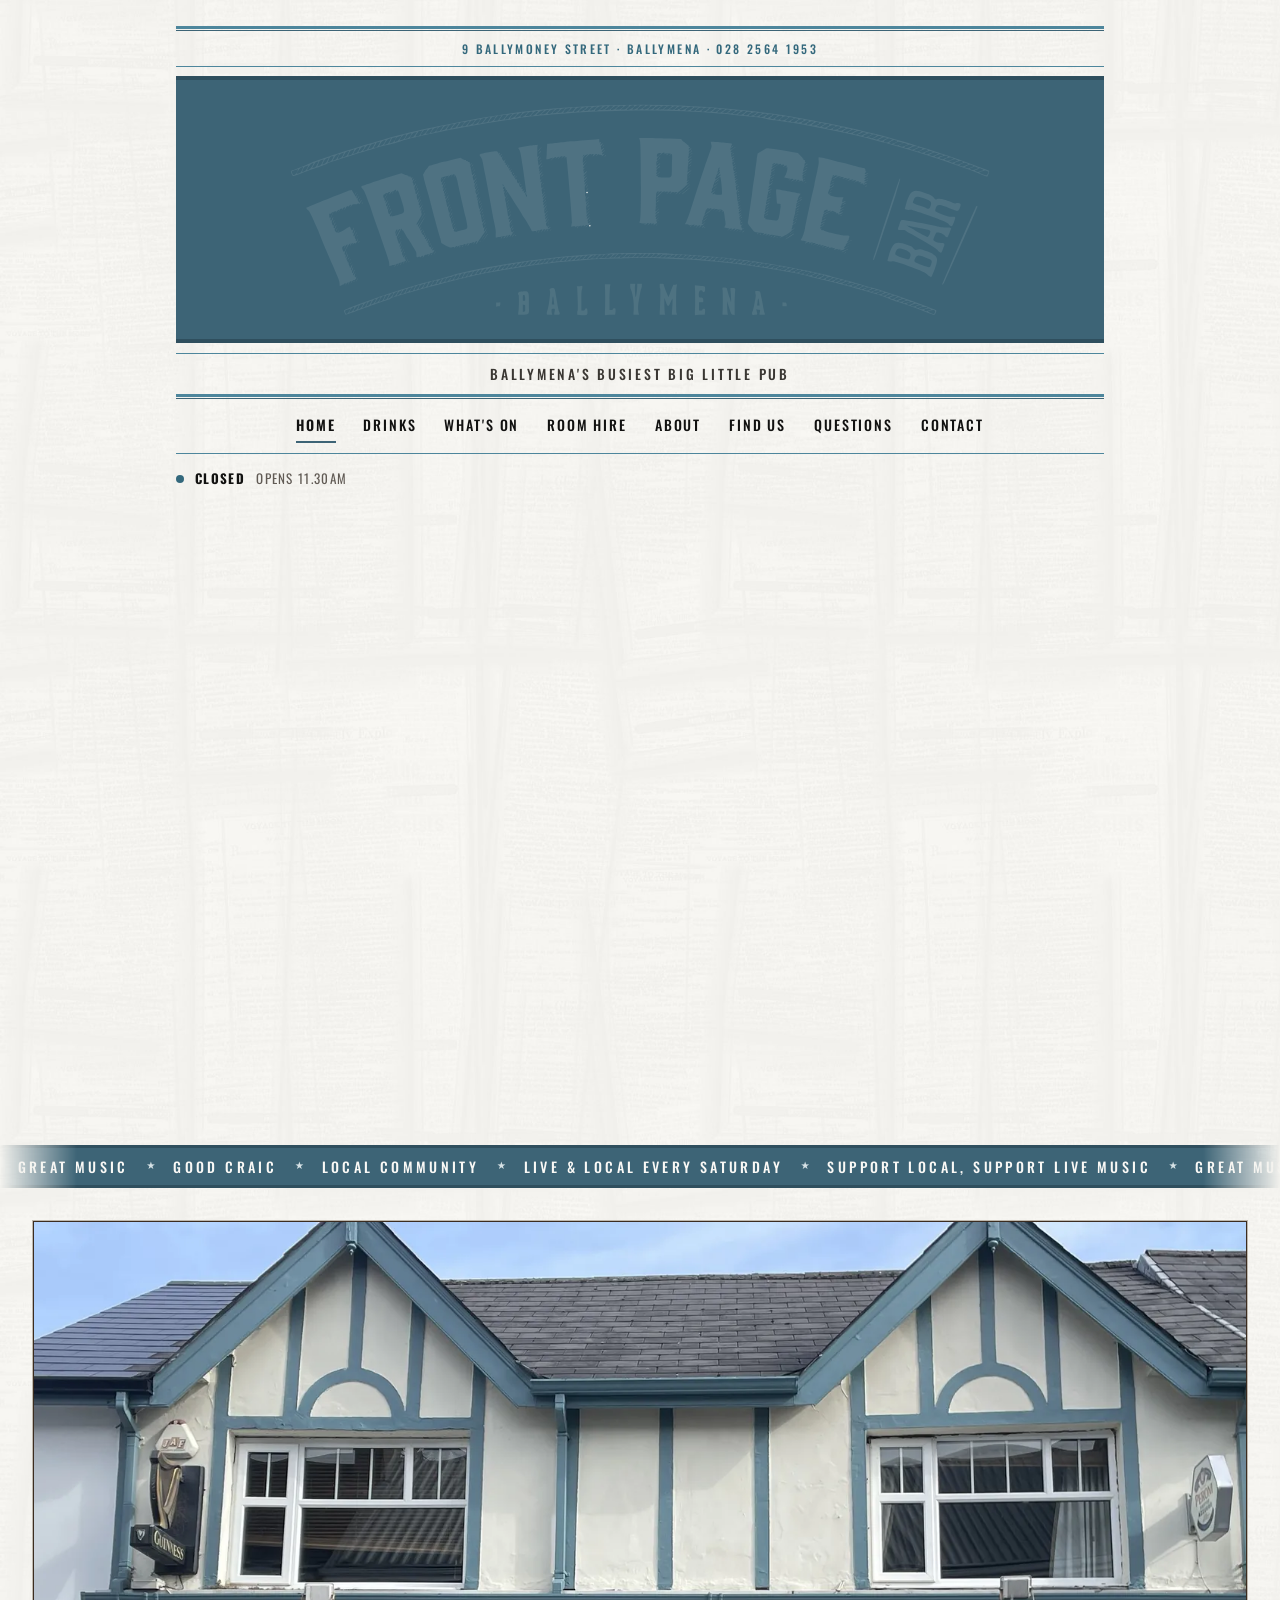
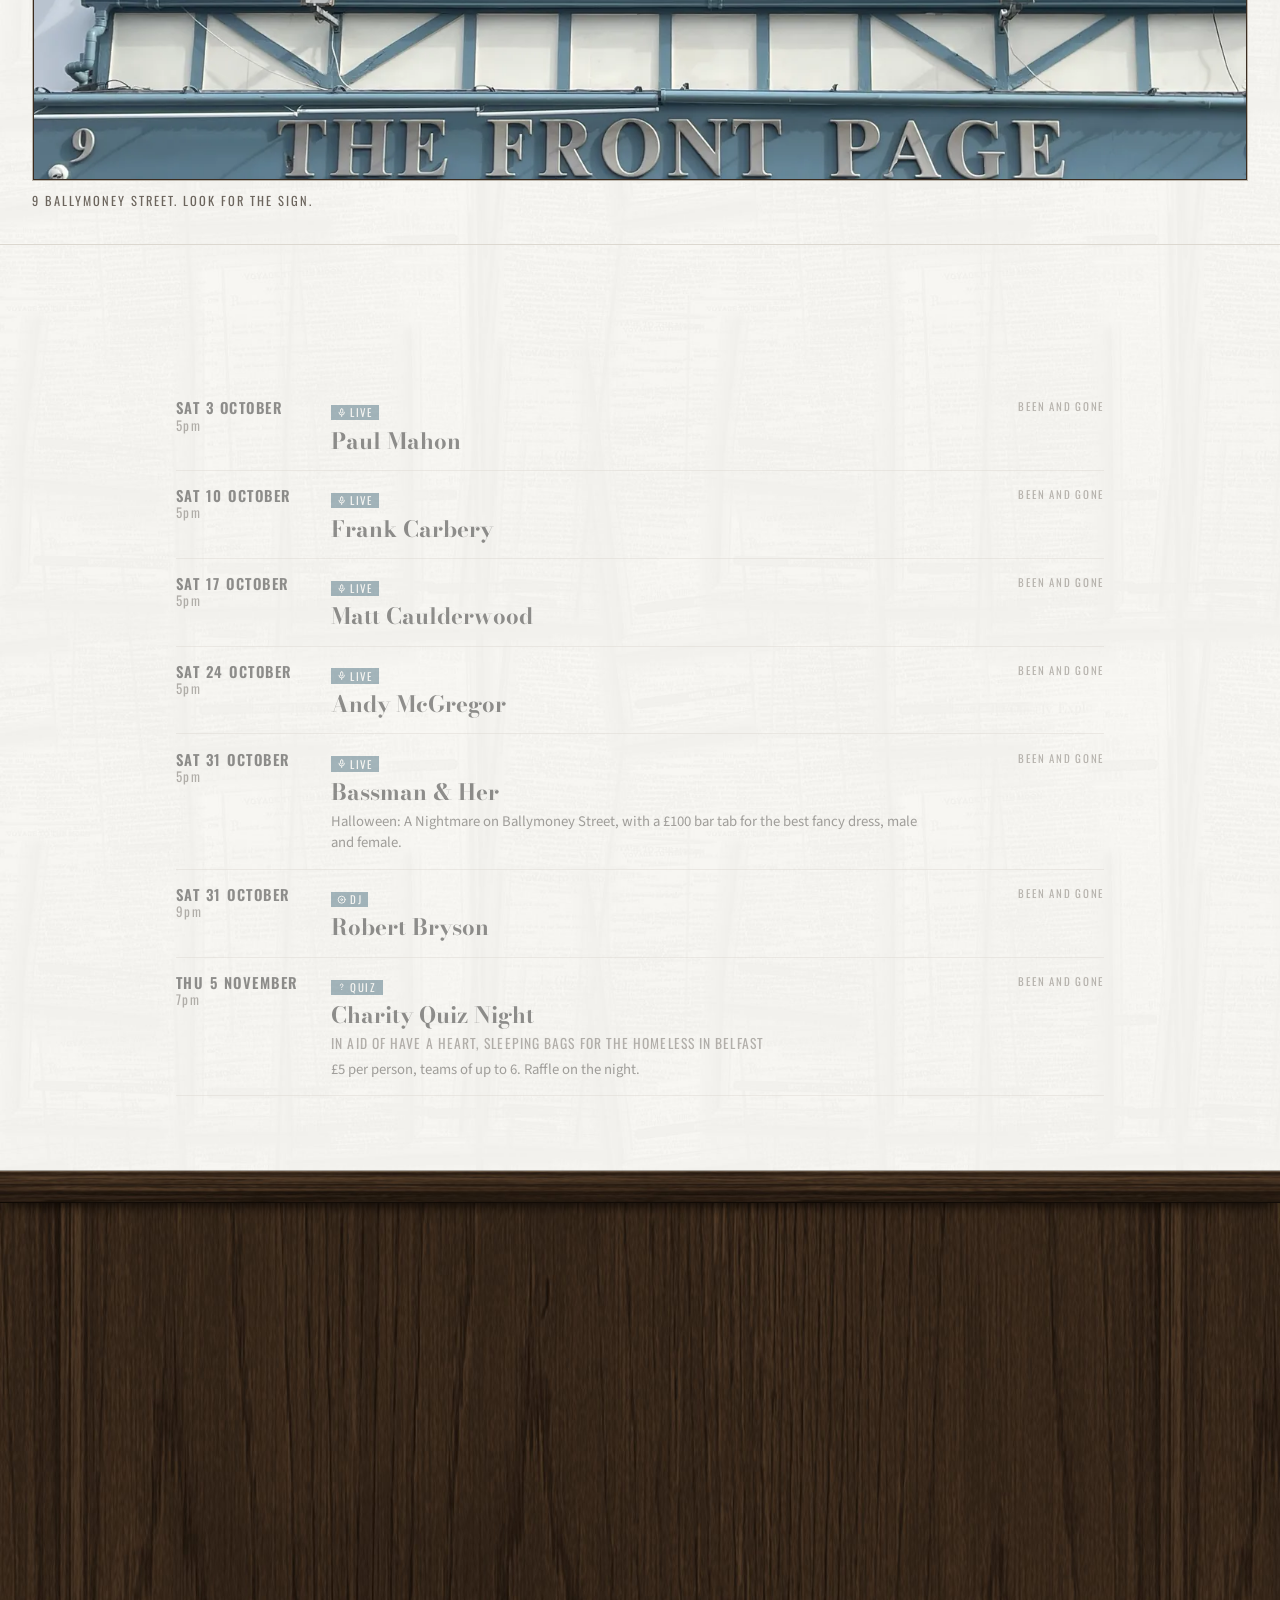
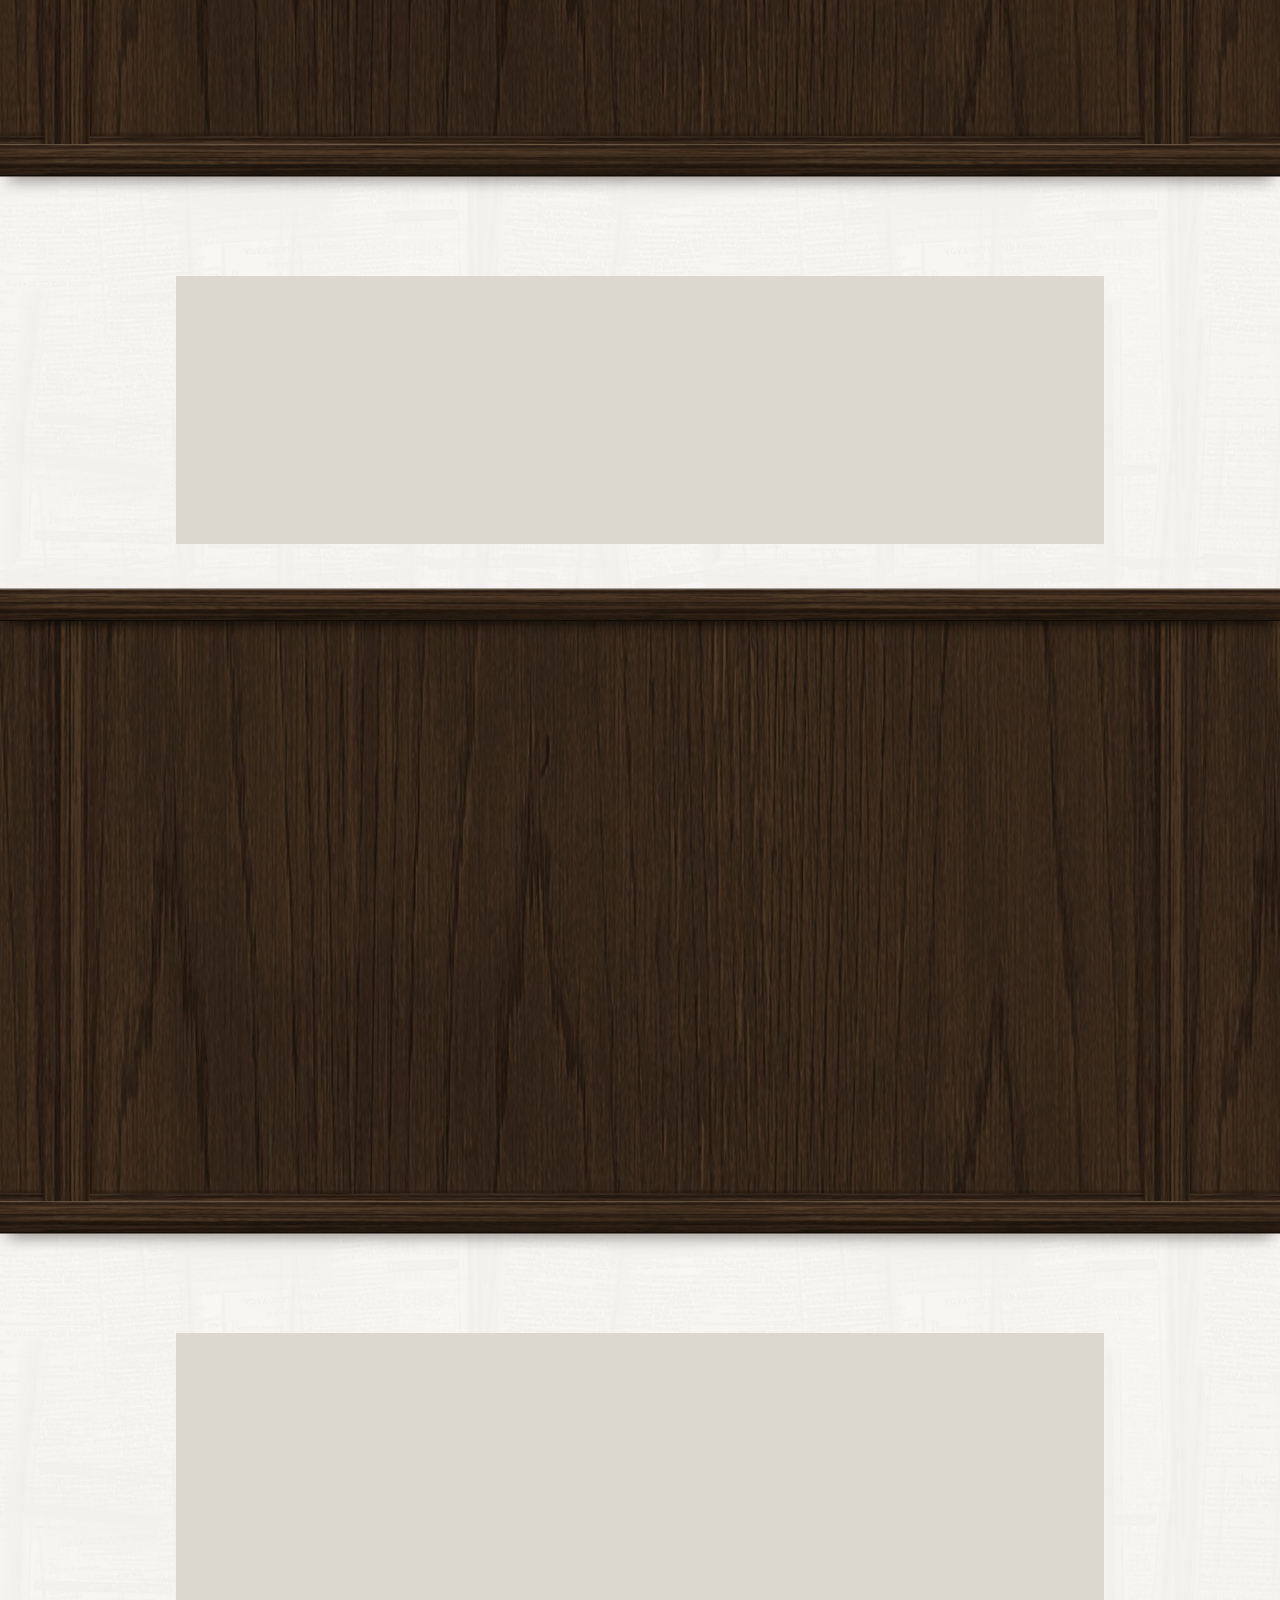
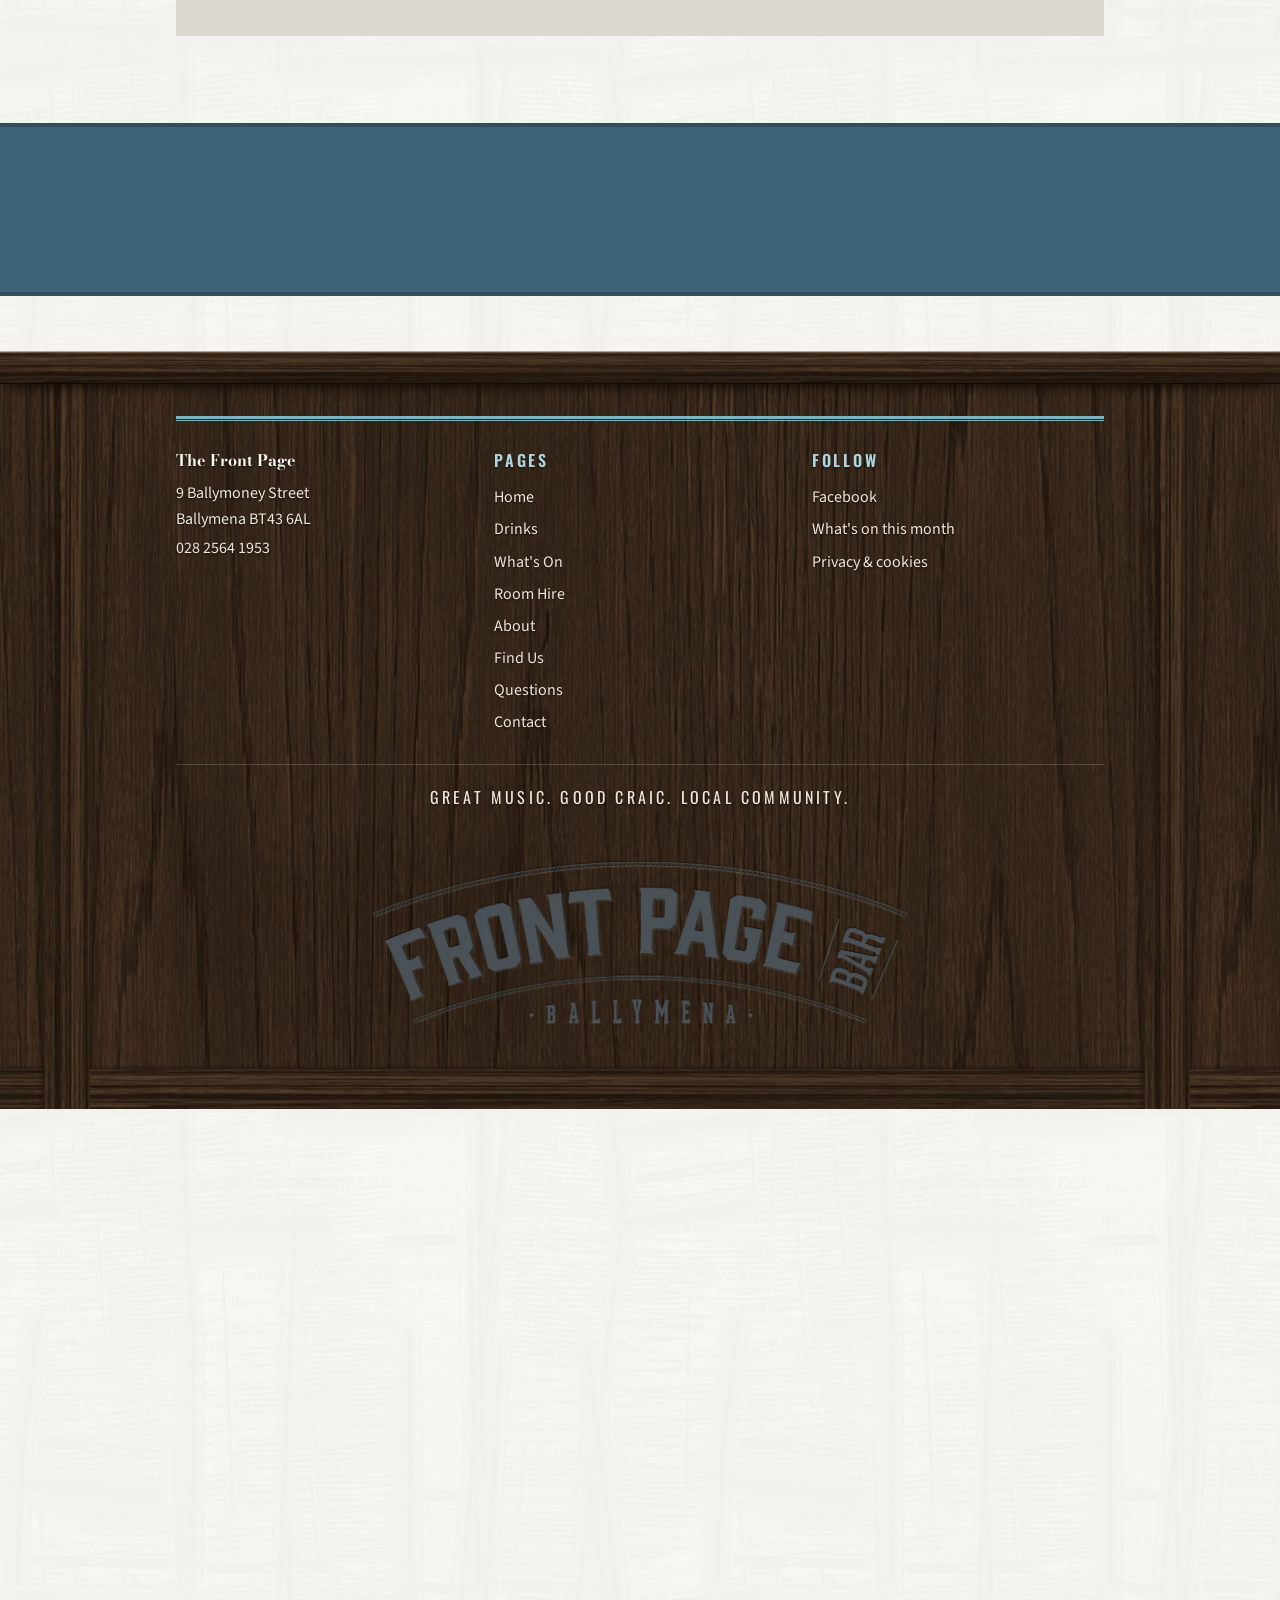
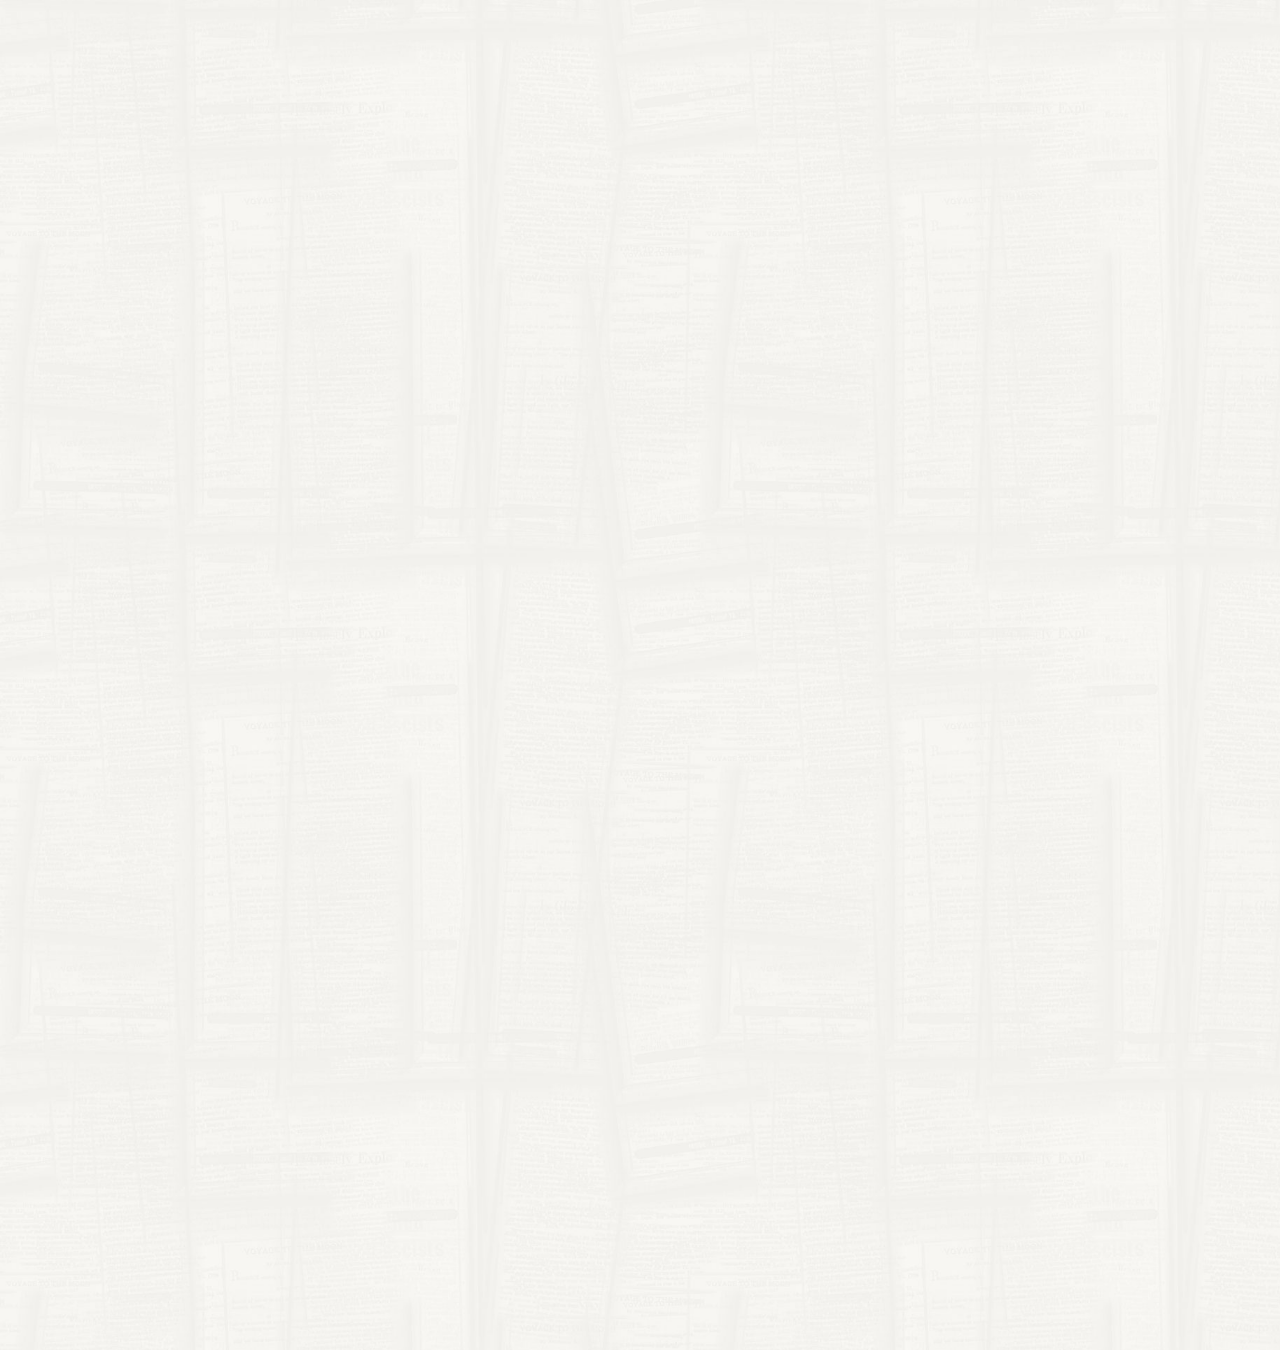
==== index.html @ 5ebc689f "Take the Paint & Sip off At Michael's request, 13 October 2026.  Co-Authored-By: Claude Opus 5.5 <no" ====
<!doctype html>
<html lang="en-GB" class="look-oak">
<head>
<meta charset="utf-8">
<meta name="viewport" content="width=device-width, initial-scale=1">
<title>The Front Page Bar, Ballymena | Live music every Saturday</title>
<meta name="description" content="A town centre pub on Ballymoney Street, Ballymena, with a local act on every Saturday from 5pm. Free in. Named after the old newspaper office next door.">

<link rel="canonical" href="https://thefrontpagebar.com/index.html">
<meta property="og:type" content="website">
<meta property="og:site_name" content="The Front Page Bar">
<meta property="og:title" content="The Front Page Bar, Ballymena | Live music every Saturday">
<meta property="og:description" content="A town centre pub on Ballymoney Street, Ballymena, with a local act on every Saturday from 5pm. Free in. Named after the old newspaper office next door.">
<meta property="og:url" content="https://thefrontpagebar.com/index.html">
<meta name="twitter:card" content="summary_large_image">
<link rel="icon" href="favicon.ico" sizes="48x48">
<link rel="icon" href="assets/img/favicon-32.png" sizes="32x32" type="image/png">
<link rel="apple-touch-icon" href="assets/img/apple-touch-icon.png">
<link rel="manifest" href="site.webmanifest">
<meta name="theme-color" content="#3D6476">
<link rel="preconnect" href="https://fonts.googleapis.com">
<link rel="preconnect" href="https://fonts.gstatic.com" crossorigin>
<link rel="stylesheet" href="https://fonts.googleapis.com/css2?family=Bodoni+Moda:opsz,wght@6..96,600;6..96,700;6..96,900&family=Oswald:wght@400;500;600&family=Source+Sans+3:ital,wght@0,400;0,600;1,400&display=swap">
<link rel="stylesheet" href="assets/css/site.css?v=9349d756">
<script>(function(){var d=document.documentElement;try{var n=performance.getEntriesByType&&performance.getEntriesByType("navigation")[0];var r=n?n.type==="reload":(performance.navigation&&performance.navigation.type===1);if(location.hash||(!r&&sessionStorage.getItem("fp-turned")==="1"))d.className+=" no-turn";else d.className+=" fp-intro";}catch(e){}})();</script>
<script type="application/ld+json">{"@context":"https://schema.org","@type":"BarOrPub","@id":"https://thefrontpagebar.com/#pub","name":"The Front Page Bar","description":"A town centre pub in Ballymena with live local music every Saturday, named after the newspaper office that once stood next door.","url":"https://thefrontpagebar.com/","telephone":"+442825641953","address":{"@type":"PostalAddress","streetAddress":"9 Ballymoney Street","addressLocality":"Ballymena","addressRegion":"County Antrim","postalCode":"BT43 6AL","addressCountry":"GB"},"sameAs":["https://www.facebook.com/people/Front-Page-Bar-Ballymena/61566848323010/"],"servesCuisine":[],"geo":{"@type":"GeoCoordinates","latitude":"54.86465","longitude":"-6.27619"},"openingHoursSpecification":[{"@type":"OpeningHoursSpecification","dayOfWeek":"https://schema.org/Monday","opens":"11:30","closes":"00:00"},{"@type":"OpeningHoursSpecification","dayOfWeek":"https://schema.org/Tuesday","opens":"11:30","closes":"00:00"},{"@type":"OpeningHoursSpecification","dayOfWeek":"https://schema.org/Wednesday","opens":"11:30","closes":"00:00"},{"@type":"OpeningHoursSpecification","dayOfWeek":"https://schema.org/Thursday","opens":"11:30","closes":"00:00"},{"@type":"OpeningHoursSpecification","dayOfWeek":"https://schema.org/Friday","opens":"11:30","closes":"01:00"},{"@type":"OpeningHoursSpecification","dayOfWeek":"https://schema.org/Saturday","opens":"11:30","closes":"01:30"},{"@type":"OpeningHoursSpecification","dayOfWeek":"https://schema.org/Sunday","opens":"11:30","closes":"00:00"}]}</script><script type="application/ld+json">{"@context":"https://schema.org","@type":"WebSite","name":"The Front Page Bar","url":"https://thefrontpagebar.com/"}</script><script type="application/ld+json">{"@context":"https://schema.org","@type":"Event","name":"Paul Mahon","startDate":"2026-10-03T17:00:00+01:00","eventStatus":"https://schema.org/EventScheduled","eventAttendanceMode":"https://schema.org/OfflineEventAttendanceMode","location":{"@type":"Place","name":"The Front Page Bar","address":{"@type":"PostalAddress","streetAddress":"9 Ballymoney Street","addressLocality":"Ballymena","postalCode":"BT43 6AL","addressCountry":"GB"}},"organizer":{"@type":"Organization","name":"The Front Page Bar","url":"https://thefrontpagebar.com/"},"isAccessibleForFree":true,"offers":{"@type":"Offer","price":"0","priceCurrency":"GBP","availability":"https://schema.org/InStock","url":"https://thefrontpagebar.com/whats-on.html"}}</script><script type="application/ld+json">{"@context":"https://schema.org","@type":"Event","name":"Frank Carbery","startDate":"2026-10-10T17:00:00+01:00","eventStatus":"https://schema.org/EventScheduled","eventAttendanceMode":"https://schema.org/OfflineEventAttendanceMode","location":{"@type":"Place","name":"The Front Page Bar","address":{"@type":"PostalAddress","streetAddress":"9 Ballymoney Street","addressLocality":"Ballymena","postalCode":"BT43 6AL","addressCountry":"GB"}},"organizer":{"@type":"Organization","name":"The Front Page Bar","url":"https://thefrontpagebar.com/"},"isAccessibleForFree":true,"offers":{"@type":"Offer","price":"0","priceCurrency":"GBP","availability":"https://schema.org/InStock","url":"https://thefrontpagebar.com/whats-on.html"}}</script><script type="application/ld+json">{"@context":"https://schema.org","@type":"Event","name":"Matt Caulderwood","startDate":"2026-10-17T17:00:00+01:00","eventStatus":"https://schema.org/EventScheduled","eventAttendanceMode":"https://schema.org/OfflineEventAttendanceMode","location":{"@type":"Place","name":"The Front Page Bar","address":{"@type":"PostalAddress","streetAddress":"9 Ballymoney Street","addressLocality":"Ballymena","postalCode":"BT43 6AL","addressCountry":"GB"}},"organizer":{"@type":"Organization","name":"The Front Page Bar","url":"https://thefrontpagebar.com/"},"isAccessibleForFree":true,"offers":{"@type":"Offer","price":"0","priceCurrency":"GBP","availability":"https://schema.org/InStock","url":"https://thefrontpagebar.com/whats-on.html"}}</script><script type="application/ld+json">{"@context":"https://schema.org","@type":"Event","name":"Andy McGregor","startDate":"2026-10-24T17:00:00+01:00","eventStatus":"https://schema.org/EventScheduled","eventAttendanceMode":"https://schema.org/OfflineEventAttendanceMode","location":{"@type":"Place","name":"The Front Page Bar","address":{"@type":"PostalAddress","streetAddress":"9 Ballymoney Street","addressLocality":"Ballymena","postalCode":"BT43 6AL","addressCountry":"GB"}},"organizer":{"@type":"Organization","name":"The Front Page Bar","url":"https://thefrontpagebar.com/"},"isAccessibleForFree":true,"offers":{"@type":"Offer","price":"0","priceCurrency":"GBP","availability":"https://schema.org/InStock","url":"https://thefrontpagebar.com/whats-on.html"}}</script><script type="application/ld+json">{"@context":"https://schema.org","@type":"Event","name":"Bassman & Her","startDate":"2026-10-31T17:00:00+00:00","eventStatus":"https://schema.org/EventScheduled","eventAttendanceMode":"https://schema.org/OfflineEventAttendanceMode","location":{"@type":"Place","name":"The Front Page Bar","address":{"@type":"PostalAddress","streetAddress":"9 Ballymoney Street","addressLocality":"Ballymena","postalCode":"BT43 6AL","addressCountry":"GB"}},"organizer":{"@type":"Organization","name":"The Front Page Bar","url":"https://thefrontpagebar.com/"},"isAccessibleForFree":true,"offers":{"@type":"Offer","price":"0","priceCurrency":"GBP","availability":"https://schema.org/InStock","url":"https://thefrontpagebar.com/whats-on.html"}}</script><script type="application/ld+json">{"@context":"https://schema.org","@type":"Event","name":"Robert Bryson","startDate":"2026-10-31T21:00:00+00:00","eventStatus":"https://schema.org/EventScheduled","eventAttendanceMode":"https://schema.org/OfflineEventAttendanceMode","location":{"@type":"Place","name":"The Front Page Bar","address":{"@type":"PostalAddress","streetAddress":"9 Ballymoney Street","addressLocality":"Ballymena","postalCode":"BT43 6AL","addressCountry":"GB"}},"organizer":{"@type":"Organization","name":"The Front Page Bar","url":"https://thefrontpagebar.com/"}}</script><script type="application/ld+json">{"@context":"https://schema.org","@type":"Event","name":"Charity Quiz Night in aid of Have a Heart, sleeping bags for the homeless in Belfast","startDate":"2026-11-05T19:00:00+00:00","eventStatus":"https://schema.org/EventScheduled","eventAttendanceMode":"https://schema.org/OfflineEventAttendanceMode","location":{"@type":"Place","name":"The Front Page Bar","address":{"@type":"PostalAddress","streetAddress":"9 Ballymoney Street","addressLocality":"Ballymena","postalCode":"BT43 6AL","addressCountry":"GB"}},"organizer":{"@type":"Organization","name":"The Front Page Bar","url":"https://thefrontpagebar.com/"},"isAccessibleForFree":false,"offers":{"@type":"Offer","price":"5.00","priceCurrency":"GBP","availability":"https://schema.org/InStock","url":"https://thefrontpagebar.com/whats-on.html"}}</script>
</head>
<body>
<div class="flip" id="flip" aria-hidden="true"><div class="flip__veil"></div><div class="flip__stack"><div class="flip__p" style="--dx:93%;--dy:3%;--dz:261px;--rx:41deg;--ry:-73deg;--rz:-124deg;--n:0"><div class="flip__leaf"><div class="flip__col"><i class="flip__hl" style="--w:91%"></i><i class="flip__tx" style="--h:98px;--lead:10px"></i><i class="flip__hl" style="--w:90%"></i><i class="flip__img"></i><i class="flip__tx" style="--h:142px;--lead:10px"></i><i class="flip__hl" style="--w:77%"></i><i class="flip__tx" style="--h:153px;--lead:10px"></i></div><div class="flip__col"><i class="flip__hl" style="--w:91%"></i><i class="flip__tx" style="--h:142px;--lead:13px"></i><i class="flip__hl" style="--w:93%"></i><i class="flip__tx" style="--h:146px;--lead:13px"></i><i class="flip__hl" style="--w:77%"></i><i class="flip__img"></i><i class="flip__tx" style="--h:133px;--lead:13px"></i></div><div class="flip__col"><i class="flip__hl" style="--w:87%"></i><i class="flip__tx" style="--h:130px;--lead:12px"></i><i class="flip__hl" style="--w:90%"></i><i class="flip__tx" style="--h:129px;--lead:12px"></i><i class="flip__hl" style="--w:74%"></i><i class="flip__tx" style="--h:83px;--lead:12px"></i></div><div class="flip__col"><i class="flip__hl" style="--w:96%"></i><i class="flip__tx" style="--h:154px;--lead:11px"></i><i class="flip__hl" style="--w:79%"></i><i class="flip__tx" style="--h:169px;--lead:11px"></i><i class="flip__hl" style="--w:85%"></i><i class="flip__img"></i><i class="flip__tx" style="--h:87px;--lead:11px"></i></div><i class="flip__clip" style="--l:6%;--t:28%;--w:26%;--h:27%;--r:4deg"></i><i class="flip__clip" style="--l:19%;--t:31%;--w:45%;--h:18%;--r:4deg"></i></div></div><div class="flip__p" style="--dx:19%;--dy:76%;--dz:267px;--rx:-60deg;--ry:40deg;--rz:71deg;--n:1"><div class="flip__leaf"><div class="flip__col"><i class="flip__hl" style="--w:76%"></i><i class="flip__tx" style="--h:154px;--lead:11px"></i><i class="flip__hl" style="--w:93%"></i><i class="flip__img"></i><i class="flip__tx" style="--h:105px;--lead:11px"></i><i class="flip__hl" style="--w:70%"></i><i class="flip__tx" style="--h:95px;--lead:11px"></i></div><div class="flip__col"><i class="flip__hl" style="--w:76%"></i><i class="flip__img"></i><i class="flip__tx" style="--h:167px;--lead:12px"></i><i class="flip__hl" style="--w:89%"></i><i class="flip__tx" style="--h:140px;--lead:12px"></i><i class="flip__hl" style="--w:90%"></i><i class="flip__tx" style="--h:89px;--lead:12px"></i></div><div class="flip__col"><i class="flip__hl" style="--w:87%"></i><i class="flip__tx" style="--h:108px;--lead:11px"></i><i class="flip__hl" style="--w:84%"></i><i class="flip__tx" style="--h:151px;--lead:11px"></i><i class="flip__hl" style="--w:91%"></i><i class="flip__img"></i><i class="flip__tx" style="--h:114px;--lead:11px"></i></div><div class="flip__col"><i class="flip__hl" style="--w:80%"></i><i class="flip__img"></i><i class="flip__tx" style="--h:165px;--lead:13px"></i><i class="flip__hl" style="--w:89%"></i><i class="flip__img"></i><i class="flip__tx" style="--h:160px;--lead:13px"></i><i class="flip__hl" style="--w:92%"></i><i class="flip__img"></i><i class="flip__tx" style="--h:80px;--lead:13px"></i></div><i class="flip__clip" style="--l:27%;--t:49%;--w:26%;--h:30%;--r:4deg"></i><i class="flip__clip" style="--l:41%;--t:28%;--w:42%;--h:19%;--r:7deg"></i></div></div><div class="flip__p" style="--dx:25%;--dy:124%;--dz:316px;--rx:28deg;--ry:-35deg;--rz:-152deg;--n:2"><div class="flip__leaf"><div class="flip__col"><i class="flip__hl" style="--w:80%"></i><i class="flip__tx" style="--h:94px;--lead:12px"></i><i class="flip__hl" style="--w:90%"></i><i class="flip__tx" style="--h:125px;--lead:12px"></i><i class="flip__hl" style="--w:89%"></i><i class="flip__img"></i><i class="flip__tx" style="--h:99px;--lead:12px"></i></div><div class="flip__col"><i class="flip__hl" style="--w:92%"></i><i class="flip__tx" style="--h:95px;--lead:11px"></i><i class="flip__hl" style="--w:71%"></i><i class="flip__tx" style="--h:79px;--lead:11px"></i><i class="flip__hl" style="--w:74%"></i><i class="flip__tx" style="--h:171px;--lead:11px"></i></div><div class="flip__col"><i class="flip__hl" style="--w:86%"></i><i class="flip__tx" style="--h:125px;--lead:13px"></i><i class="flip__hl" style="--w:85%"></i><i class="flip__tx" style="--h:113px;--lead:13px"></i><i class="flip__hl" style="--w:85%"></i><i class="flip__tx" style="--h:140px;--lead:13px"></i></div><div class="flip__col"><i class="flip__hl" style="--w:87%"></i><i class="flip__tx" style="--h:134px;--lead:10px"></i><i class="flip__hl" style="--w:92%"></i><i class="flip__tx" style="--h:104px;--lead:10px"></i><i class="flip__hl" style="--w:82%"></i><i class="flip__tx" style="--h:85px;--lead:10px"></i></div><i class="flip__clip" style="--l:37%;--t:43%;--w:33%;--h:29%;--r:-9deg"></i><i class="flip__clip" style="--l:48%;--t:52%;--w:42%;--h:29%;--r:-9deg"></i></div></div><div class="flip__p" style="--dx:-110%;--dy:54%;--dz:301px;--rx:-40deg;--ry:75deg;--rz:136deg;--n:3"><div class="flip__leaf"><div class="flip__col"><i class="flip__hl" style="--w:72%"></i><i class="flip__img"></i><i class="flip__tx" style="--h:147px;--lead:10px"></i><i class="flip__hl" style="--w:84%"></i><i class="flip__tx" style="--h:129px;--lead:10px"></i><i class="flip__hl" style="--w:72%"></i><i class="flip__tx" style="--h:160px;--lead:10px"></i></div><div class="flip__col"><i class="flip__hl" style="--w:87%"></i><i class="flip__img"></i><i class="flip__tx" style="--h:105px;--lead:10px"></i><i class="flip__hl" style="--w:80%"></i><i class="flip__img"></i><i class="flip__tx" style="--h:125px;--lead:10px"></i><i class="flip__hl" style="--w:94%"></i><i class="flip__tx" style="--h:168px;--lead:10px"></i></div><div class="flip__col"><i class="flip__hl" style="--w:92%"></i><i class="flip__img"></i><i class="flip__tx" style="--h:160px;--lead:12px"></i><i class="flip__hl" style="--w:89%"></i><i class="flip__tx" style="--h:94px;--lead:12px"></i><i class="flip__hl" style="--w:95%"></i><i class="flip__tx" style="--h:170px;--lead:12px"></i></div><div class="flip__col"><i class="flip__hl" style="--w:87%"></i><i class="flip__img"></i><i class="flip__tx" style="--h:164px;--lead:12px"></i><i class="flip__hl" style="--w:86%"></i><i class="flip__img"></i><i class="flip__tx" style="--h:107px;--lead:12px"></i><i class="flip__hl" style="--w:81%"></i><i class="flip__tx" style="--h:97px;--lead:12px"></i></div><i class="flip__clip" style="--l:28%;--t:32%;--w:30%;--h:23%;--r:7deg"></i><i class="flip__clip" style="--l:38%;--t:50%;--w:41%;--h:32%;--r:7deg"></i></div></div><div class="flip__p" style="--dx:-124%;--dy:-7%;--dz:341px;--rx:60deg;--ry:-47deg;--rz:-88deg;--n:4"><div class="flip__leaf"><div class="flip__col"><i class="flip__hl" style="--w:96%"></i><i class="flip__tx" style="--h:93px;--lead:11px"></i><i class="flip__hl" style="--w:72%"></i><i class="flip__tx" style="--h:168px;--lead:11px"></i><i class="flip__hl" style="--w:81%"></i><i class="flip__tx" style="--h:99px;--lead:11px"></i></div><div class="flip__col"><i class="flip__hl" style="--w:88%"></i><i class="flip__tx" style="--h:158px;--lead:10px"></i><i class="flip__hl" style="--w:72%"></i><i class="flip__tx" style="--h:158px;--lead:10px"></i><i class="flip__hl" style="--w:77%"></i><i class="flip__img"></i><i class="flip__tx" style="--h:88px;--lead:10px"></i></div><div class="flip__col"><i class="flip__hl" style="--w:78%"></i><i class="flip__tx" style="--h:132px;--lead:11px"></i><i class="flip__hl" style="--w:82%"></i><i class="flip__img"></i><i class="flip__tx" style="--h:109px;--lead:11px"></i><i class="flip__hl" style="--w:71%"></i><i class="flip__tx" style="--h:162px;--lead:11px"></i></div><div class="flip__col"><i class="flip__hl" style="--w:87%"></i><i class="flip__tx" style="--h:167px;--lead:10px"></i><i class="flip__hl" style="--w:91%"></i><i class="flip__tx" style="--h:154px;--lead:10px"></i><i class="flip__hl" style="--w:88%"></i><i class="flip__tx" style="--h:142px;--lead:10px"></i></div><i class="flip__clip" style="--l:26%;--t:46%;--w:42%;--h:31%;--r:7deg"></i><i class="flip__clip" style="--l:13%;--t:51%;--w:44%;--h:23%;--r:4deg"></i></div></div><div class="flip__p" style="--dx:-38%;--dy:-98%;--dz:240px;--rx:-32deg;--ry:55deg;--rz:162deg;--n:5"><div class="flip__leaf"><div class="flip__col"><i class="flip__hl" style="--w:89%"></i><i class="flip__tx" style="--h:91px;--lead:11px"></i><i class="flip__hl" style="--w:83%"></i><i class="flip__tx" style="--h:141px;--lead:11px"></i><i class="flip__hl" style="--w:83%"></i><i class="flip__tx" style="--h:133px;--lead:11px"></i></div><div class="flip__col"><i class="flip__hl" style="--w:86%"></i><i class="flip__img"></i><i class="flip__tx" style="--h:161px;--lead:12px"></i><i class="flip__hl" style="--w:95%"></i><i class="flip__tx" style="--h:138px;--lead:12px"></i><i class="flip__hl" style="--w:89%"></i><i class="flip__img"></i><i class="flip__tx" style="--h:144px;--lead:12px"></i></div><div class="flip__col"><i class="flip__hl" style="--w:93%"></i><i class="flip__img"></i><i class="flip__tx" style="--h:140px;--lead:10px"></i><i class="flip__hl" style="--w:80%"></i><i class="flip__tx" style="--h:94px;--lead:10px"></i><i class="flip__hl" style="--w:81%"></i><i class="flip__tx" style="--h:158px;--lead:10px"></i></div><div class="flip__col"><i class="flip__hl" style="--w:71%"></i><i class="flip__img"></i><i class="flip__tx" style="--h:145px;--lead:11px"></i><i class="flip__hl" style="--w:76%"></i><i class="flip__tx" style="--h:104px;--lead:11px"></i><i class="flip__hl" style="--w:90%"></i><i class="flip__img"></i><i class="flip__tx" style="--h:109px;--lead:11px"></i></div><i class="flip__clip" style="--l:15%;--t:17%;--w:43%;--h:31%;--r:-9deg"></i><i class="flip__clip" style="--l:52%;--t:31%;--w:26%;--h:22%;--r:-90deg"></i></div></div><div class="flip__p" style="--dx:30%;--dy:-70%;--dz:278px;--rx:44deg;--ry:-38deg;--rz:-59deg;--n:6"><div class="flip__leaf"><div class="flip__col"><i class="flip__hl" style="--w:90%"></i><i class="flip__tx" style="--h:145px;--lead:12px"></i><i class="flip__hl" style="--w:91%"></i><i class="flip__img"></i><i class="flip__tx" style="--h:82px;--lead:12px"></i><i class="flip__hl" style="--w:96%"></i><i class="flip__tx" style="--h:151px;--lead:12px"></i></div><div class="flip__col"><i class="flip__hl" style="--w:85%"></i><i class="flip__tx" style="--h:129px;--lead:10px"></i><i class="flip__hl" style="--w:70%"></i><i class="flip__img"></i><i class="flip__tx" style="--h:165px;--lead:10px"></i><i class="flip__hl" style="--w:90%"></i><i class="flip__img"></i><i class="flip__tx" style="--h:104px;--lead:10px"></i></div><div class="flip__col"><i class="flip__hl" style="--w:88%"></i><i class="flip__tx" style="--h:127px;--lead:10px"></i><i class="flip__hl" style="--w:86%"></i><i class="flip__tx" style="--h:103px;--lead:10px"></i><i class="flip__hl" style="--w:89%"></i><i class="flip__tx" style="--h:120px;--lead:10px"></i></div><div class="flip__col"><i class="flip__hl" style="--w:72%"></i><i class="flip__img"></i><i class="flip__tx" style="--h:80px;--lead:12px"></i><i class="flip__hl" style="--w:75%"></i><i class="flip__tx" style="--h:166px;--lead:12px"></i><i class="flip__hl" style="--w:90%"></i><i class="flip__img"></i><i class="flip__tx" style="--h:81px;--lead:12px"></i></div><i class="flip__clip" style="--l:4%;--t:22%;--w:45%;--h:19%;--r:-5deg"></i><i class="flip__clip" style="--l:41%;--t:26%;--w:38%;--h:18%;--r:-90deg"></i></div></div><div class="flip__p flip__p--front" style="--n:7"><div class="flip__leaf"><div class="flip__mast"></div><div class="flip__col"><i class="flip__hl" style="--w:86%"></i><i class="flip__img"></i><i class="flip__tx" style="--h:94px;--lead:11px"></i><i class="flip__hl" style="--w:71%"></i><i class="flip__tx" style="--h:128px;--lead:11px"></i><i class="flip__hl" style="--w:86%"></i><i class="flip__img"></i><i class="flip__tx" style="--h:122px;--lead:11px"></i><i class="flip__hl" style="--w:94%"></i><i class="flip__tx" style="--h:118px;--lead:11px"></i></div><div class="flip__col"><i class="flip__hl" style="--w:90%"></i><i class="flip__tx" style="--h:133px;--lead:11px"></i><i class="flip__hl" style="--w:74%"></i><i class="flip__tx" style="--h:105px;--lead:11px"></i><i class="flip__hl" style="--w:93%"></i><i class="flip__tx" style="--h:155px;--lead:11px"></i><i class="flip__hl" style="--w:88%"></i><i class="flip__img"></i><i class="flip__tx" style="--h:132px;--lead:11px"></i></div><div class="flip__col"><i class="flip__hl" style="--w:77%"></i><i class="flip__tx" style="--h:154px;--lead:12px"></i><i class="flip__hl" style="--w:92%"></i><i class="flip__tx" style="--h:160px;--lead:12px"></i><i class="flip__hl" style="--w:96%"></i><i class="flip__img"></i><i class="flip__tx" style="--h:81px;--lead:12px"></i><i class="flip__hl" style="--w:95%"></i><i class="flip__tx" style="--h:149px;--lead:12px"></i></div><div class="flip__col"><i class="flip__hl" style="--w:84%"></i><i class="flip__img"></i><i class="flip__tx" style="--h:159px;--lead:13px"></i><i class="flip__hl" style="--w:87%"></i><i class="flip__tx" style="--h:162px;--lead:13px"></i><i class="flip__hl" style="--w:80%"></i><i class="flip__tx" style="--h:129px;--lead:13px"></i><i class="flip__hl" style="--w:74%"></i><i class="flip__img"></i><i class="flip__tx" style="--h:162px;--lead:13px"></i></div><i class="flip__clip" style="--l:18%;--t:23%;--w:31%;--h:27%;--r:-90deg"></i><i class="flip__clip" style="--l:36%;--t:55%;--w:38%;--h:35%;--r:-9deg"></i></div></div><div class="flip__mask"></div><div class="flip__lid"></div><div class="flip__crease"></div><div class="flip__wad"><i style="--k:0"></i><i style="--k:1"></i><i style="--k:2"></i></div><i class="flip__tie flip__tie--l"></i><i class="flip__tie flip__tie--r"></i><i class="flip__tie flip__tie--t"></i><i class="flip__tie flip__tie--b"></i></div></div>
<a class="skip" href="#main">Skip to content</a>
<div class="runhead" id="runhead">
  <div class="runhead__in sheet">
    <a class="runhead__name" href="index.html"><picture><source type="image/webp" srcset="assets/img/logo-sm.webp?v=aea6c464"><img src="assets/img/logo-sm.png?v=f793d2e6" width="420" height="132" alt="The Front Page Bar"></picture></a>
    <span class="runhead__mid">Ballymena's Busiest Big Little Pub</span>
    <button class="runhead__burger" type="button" id="burger2"
            aria-expanded="false" aria-controls="drawer">Menu</button>
  </div>
  <i class="runhead__bar" id="progress"></i>
</div>
<header class="mast">
  <div class="sheet">
    <div class="rule rule--d"></div>
    <p class="mast__kicker">9 Ballymoney Street &middot; Ballymena &middot; <a href="tel:+442825641953">028 2564 1953</a></p>
    <div class="rule"></div>
    <a class="mast__name" href="index.html"><svg class="plate plate--logo" viewBox="0 0 1502 461" style="aspect-ratio:1502/461" role="img" aria-label="The Front Page Bar, Ballymena" focusable="false"><g class="plate__g"><path pathLength="1" d="M1478 154C1416 130 1350 108 1290 92C1277 88 1264 85 1260 84C1228 73 1107 48 1040 39C1030 38 1020 36 1018 35C1015 34 971 29 947 27C938 26 928 25 925 25C837 16 702 16 599 24C565 26 505 32 493 34C490 35 477 37 464 39C383 51 283 71 242 83C237 85 221 90 206 93C164 105 88 129 84 131C84 132 75 135 65 139C55 142 38 148 29 152C8 160 11 159 8 154C5 147 5 147 12 145C22 141 44 132 48 130C59 125 123 104 173 89C184 86 197 82 201 81C254 64 381 38 455 27C649 -1 850 -1 1043 26C1077 31 1092 34 1154 46C1195 54 1259 69 1293 79C1351 95 1438 124 1456 132C1459 133 1469 137 1478 140C1488 144 1496 147 1496 147C1497 148 1492 160 1492 159C1491 159 1485 157 1478 154ZM14 155C16 155 20 150 21 145C22 143 22 143 15 145C11 147 8 148 8 148C7 148 11 156 11 156C11 156 13 156 14 155ZM1493 153L1495 149L1491 147C1487 146 1487 146 1481 148C1473 150 1473 150 1482 154C1491 157 1491 157 1493 153ZM24 152C27 151 28 149 30 145C33 138 33 138 28 140C25 141 17 153 19 153C19 153 21 153 24 152ZM36 147C37 147 39 145 41 141C44 134 44 134 41 136C36 137 35 138 32 143C31 146 30 148 30 149C30 149 30 149 31 149C32 149 34 148 36 147ZM1478 147C1485 145 1485 145 1480 143C1477 141 1476 141 1471 144C1464 146 1464 147 1468 148C1471 150 1472 150 1478 147ZM50 139C53 135 55 130 54 130C50 130 41 140 41 145C41 147 48 142 50 139ZM1469 143L1473 141L1469 139C1466 137 1465 137 1460 140C1453 142 1453 143 1457 144C1460 146 1463 145 1469 143ZM62 133C66 126 66 126 60 128C58 129 52 138 52 141C52 141 53 141 56 140C59 139 60 138 62 133ZM1458 139L1463 137L1460 135C1459 135 1457 134 1456 134C1455 134 1453 134 1451 135C1449 136 1446 137 1445 138L1442 139L1445 140C1450 142 1452 142 1458 139ZM73 129C77 122 77 122 71 124C68 125 67 127 65 131C62 138 62 138 66 136C70 135 71 134 73 129ZM1447 135L1452 133L1449 131C1445 129 1444 129 1437 132L1432 135L1434 136C1439 138 1442 138 1447 135ZM1438 130C1442 129 1441 128 1437 126C1433 125 1421 129 1422 131C1423 133 1429 134 1432 133C1434 132 1436 131 1438 130ZM78 132C80 131 82 129 84 125C88 118 87 118 83 120C80 121 79 122 76 127C72 134 73 134 78 132ZM95 121C98 115 98 115 93 116C90 117 89 119 87 123L84 129L88 128C91 127 93 125 95 121ZM1425 127C1431 125 1431 124 1426 123C1423 122 1422 122 1414 125L1410 127L1413 128C1417 130 1419 130 1425 127ZM101 123C103 123 109 113 109 112C107 110 100 114 98 120C94 126 94 126 101 123ZM1415 123L1420 121L1417 119C1413 118 1412 118 1405 120L1400 123L1402 124C1407 126 1410 126 1415 123ZM1403 120C1410 117 1410 117 1405 115C1402 114 1390 117 1390 120C1390 120 1395 122 1397 122C1397 122 1400 121 1403 120ZM111 120C114 119 115 117 117 114C120 107 120 107 117 109C112 110 111 111 108 116C105 122 106 122 111 120ZM128 110C131 104 131 104 127 105C124 106 122 108 120 112C116 119 116 119 121 117C124 116 126 114 128 110ZM1392 116C1399 114 1399 113 1394 112C1391 111 1390 111 1385 113C1379 116 1378 117 1382 118C1386 119 1387 118 1392 116ZM1382 113L1388 110L1384 109C1379 107 1379 107 1373 110L1367 113L1371 114C1376 116 1375 116 1382 113ZM133 113C135 113 137 111 139 107C142 101 142 100 139 102C134 103 133 104 130 110C128 115 128 115 133 113ZM150 104C153 97 153 97 148 99C146 100 144 101 142 105C138 112 138 111 143 110C146 109 147 108 150 104ZM1371 109C1377 107 1377 106 1372 105C1369 104 1368 104 1363 106C1357 109 1357 110 1360 111C1365 112 1367 111 1371 109ZM1360 106C1367 103 1367 103 1362 101C1358 101 1357 101 1352 103L1346 106L1349 107C1353 109 1354 109 1360 106ZM155 106C158 105 165 96 163 95C162 93 155 97 153 102C149 108 149 108 155 106ZM1350 103C1355 100 1355 99 1350 98C1347 97 1345 98 1341 100L1335 103L1339 104C1343 106 1344 106 1350 103ZM166 103C169 102 175 93 174 92C172 89 167 93 163 100C160 104 160 105 162 104C163 104 165 103 166 103ZM1344 96C1344 94 1336 94 1330 97C1324 100 1324 99 1331 102C1332 102 1344 98 1344 96ZM183 93C186 88 186 87 185 88C184 88 182 89 181 89C179 89 177 91 175 95C171 102 171 101 176 100C179 99 181 98 183 93ZM1328 96L1333 93L1329 92C1326 91 1325 91 1320 93C1314 96 1313 97 1317 98C1321 99 1323 98 1328 96ZM188 97C190 96 191 95 194 90C197 86 197 84 196 85C195 85 193 86 192 86C190 86 189 87 188 88C188 89 186 92 185 94C182 98 183 98 188 97ZM1318 93L1323 90L1319 89C1315 87 1314 87 1308 90L1303 93L1305 94C1310 96 1312 96 1318 93ZM199 93C204 92 211 80 207 81C202 82 200 84 197 89C194 95 194 95 199 93ZM1307 90L1312 87L1308 86C1303 84 1303 84 1297 87L1291 90L1295 91C1300 93 1301 93 1307 90ZM210 90C213 90 214 88 217 83C220 77 220 77 218 78C213 79 211 81 208 86C204 92 204 92 210 90ZM1295 87C1301 84 1302 83 1298 82C1296 82 1295 81 1294 81C1292 80 1281 87 1283 88C1284 88 1285 89 1286 89C1289 90 1290 89 1295 87ZM221 87C224 87 227 83 231 75C231 75 229 75 226 76C222 77 222 77 219 83C215 89 215 89 221 87ZM1285 83L1290 80L1286 79C1282 77 1281 78 1276 80C1271 83 1270 85 1274 86C1278 87 1279 86 1285 83ZM232 84C234 84 242 74 242 72C242 71 233 74 232 76C226 84 226 87 232 84ZM1275 76C1271 75 1270 75 1265 78L1259 81L1263 82C1267 83 1268 83 1273 80L1279 77L1275 76ZM250 75C253 69 253 69 248 70C246 71 244 72 241 76C237 83 237 82 242 81C246 80 247 79 250 75ZM1263 77L1268 74L1264 73C1260 72 1259 72 1254 75L1248 78L1252 79C1254 80 1256 80 1257 80C1257 80 1260 79 1263 77ZM255 78C257 77 265 68 263 67C262 66 255 69 254 71C253 72 252 74 251 76C249 79 249 80 250 79C251 79 253 78 255 78ZM1251 75C1257 72 1258 71 1252 70C1248 69 1247 70 1243 72L1237 75L1241 76C1246 78 1245 78 1251 75ZM265 75C268 75 269 73 272 69C275 65 275 63 274 64C273 64 271 65 270 65C268 65 266 67 263 71C259 77 259 77 265 75ZM1241 72L1246 69L1242 67C1238 67 1237 67 1234 69C1227 72 1226 73 1229 74C1234 75 1235 75 1241 72ZM277 73C279 72 281 71 283 67L287 61L283 62C280 62 278 63 278 63C278 63 277 65 275 68C271 74 271 74 277 73ZM1231 65C1227 64 1227 64 1221 67L1215 70L1219 71C1223 72 1224 72 1229 69L1235 66L1231 65ZM294 65C299 58 299 58 291 60C289 60 283 69 283 71C283 73 291 69 294 65ZM1219 66L1224 63L1220 62C1215 61 1202 67 1206 68C1207 68 1208 69 1209 69C1212 70 1213 69 1219 66ZM302 67C303 66 309 57 308 57C306 54 294 64 294 68C294 68 301 68 302 67ZM313 64C313 64 315 62 317 59C321 53 320 53 315 55C312 55 305 63 305 66C305 66 313 65 313 64ZM1208 63L1213 61L1210 60C1209 60 1207 59 1206 59C1205 59 1202 60 1199 62C1194 65 1194 65 1196 66C1200 67 1203 66 1208 63ZM1196 62C1202 59 1202 58 1197 57C1191 56 1180 63 1186 64C1190 65 1191 64 1196 62ZM324 62C325 61 331 52 331 52C330 52 329 52 327 52C323 53 321 54 316 62C316 64 322 63 324 62ZM1190 56C1188 53 1182 54 1177 57L1172 60L1175 61C1179 62 1180 62 1185 59C1188 58 1191 56 1190 56ZM333 60C334 60 337 57 339 54L343 49L340 50C336 50 334 51 331 55C326 61 326 62 328 61C329 61 331 60 333 60ZM1174 57C1179 54 1179 53 1174 52C1170 51 1159 57 1163 59C1167 60 1170 59 1174 57ZM344 58C346 57 348 56 350 52C355 46 355 46 347 48C345 48 339 57 339 58C339 59 340 59 344 58ZM1163 55C1166 53 1168 52 1168 51C1168 50 1160 49 1159 50C1158 50 1155 52 1153 53L1149 56L1152 57C1157 58 1158 58 1163 55ZM356 55C358 55 365 46 364 45C363 43 356 47 353 51C349 56 349 57 352 56C353 56 355 55 356 55ZM1152 52C1160 47 1152 45 1143 50C1138 53 1138 54 1146 55C1146 55 1149 54 1152 52ZM367 53C368 53 370 51 373 48L377 42L374 43C372 43 370 43 369 43C368 43 361 53 361 54C361 54 362 54 363 54C364 54 366 53 367 53ZM1145 47C1146 47 1145 46 1143 46C1142 46 1140 45 1139 45C1138 45 1136 46 1133 48L1127 51L1130 52C1132 52 1134 53 1134 53C1135 53 1143 49 1145 47ZM380 50C381 50 383 47 385 45L388 40L384 41C380 42 376 45 373 49L372 52L375 52C378 51 380 51 380 50ZM394 46C399 39 400 38 395 39C390 40 390 40 386 46L383 50L386 50C389 49 391 48 394 46ZM1130 48C1135 45 1135 44 1130 43C1127 42 1116 48 1118 50C1121 51 1126 50 1130 48ZM401 47C403 47 410 39 410 37C410 37 408 37 406 37C402 38 400 39 396 46L394 49L396 48C398 48 400 47 401 47ZM1119 45C1124 42 1124 42 1118 41C1115 41 1105 46 1107 48C1110 49 1115 48 1119 45ZM416 42C418 40 420 38 420 36L422 34L418 34C415 35 413 36 413 36C410 39 406 45 406 46C406 48 414 45 416 42ZM1108 43C1113 40 1113 40 1107 39C1104 39 1094 44 1096 46C1099 47 1104 46 1108 43ZM1100 38C1098 36 1093 37 1089 39C1084 43 1084 44 1088 44C1091 45 1102 40 1100 38ZM426 42C428 40 433 32 431 32C427 32 424 34 422 37C421 39 419 41 418 42L416 45L420 44C422 44 425 43 426 42ZM1085 40C1090 37 1090 36 1085 35C1082 34 1081 35 1079 36C1078 37 1076 39 1075 39C1072 41 1072 42 1076 43C1078 43 1079 43 1080 43C1080 43 1082 42 1085 40ZM438 39C440 37 441 35 442 33L444 30L440 31C435 32 436 32 431 38L428 43L432 42C435 41 437 40 438 39ZM1074 38C1080 35 1080 34 1076 33C1071 32 1070 32 1065 36L1061 40L1064 41C1068 42 1069 42 1074 38ZM448 39C448 39 450 37 452 34C456 28 456 28 454 29C452 29 450 29 449 29C447 29 440 38 440 40C440 41 448 40 448 39ZM460 37C460 36 462 34 464 32L467 27L464 27C462 27 460 28 459 28C457 29 451 38 451 39C451 39 459 38 460 37ZM1064 36L1068 32L1064 31C1059 30 1058 31 1051 36C1050 38 1050 38 1051 39C1056 40 1059 39 1064 36ZM1052 34C1059 29 1051 27 1043 32C1038 36 1038 37 1043 38C1047 38 1047 38 1052 34ZM471 35C472 34 473 32 475 30C479 26 479 25 474 26C470 27 466 30 463 35L462 38L466 37C468 37 471 36 471 35ZM1040 33L1045 29L1041 28C1037 27 1037 27 1032 31L1028 34L1030 35C1034 37 1034 37 1040 33ZM485 30C490 25 490 24 485 25C481 25 478 27 474 34C471 38 481 34 485 30ZM1029 31C1035 27 1035 26 1029 26C1026 26 1024 27 1021 29C1016 33 1016 33 1020 34C1022 34 1023 34 1024 34C1024 34 1026 33 1029 31ZM496 29C501 22 501 22 497 23C493 24 485 30 485 33C485 35 493 32 496 29ZM507 27C513 22 513 21 508 22C504 22 496 29 496 32C496 34 504 31 507 27ZM1018 29L1023 26L1019 25C1014 24 1003 30 1007 32C1010 33 1014 32 1018 29ZM1007 28C1012 24 1012 23 1007 23C1004 23 1001 24 998 27L993 30L997 31C999 31 1001 31 1001 31C1001 31 1004 30 1007 28ZM519 26C523 21 523 21 521 21C517 20 514 21 510 26L506 30L510 30C513 30 515 30 519 26ZM530 24C535 19 535 19 530 19C526 20 519 26 519 29C519 31 527 28 530 24ZM996 26L1001 23L997 22C992 22 983 26 983 29C983 31 992 29 996 26ZM535 27C537 27 546 20 546 18C546 16 538 19 534 23C530 27 529 29 531 28C532 28 534 27 535 27ZM984 25C989 22 989 21 983 21C979 20 971 27 973 28C977 29 980 28 984 25ZM973 24C978 20 978 19 973 19C970 19 968 20 964 23L959 26L962 27C964 27 966 27 967 27C968 27 970 26 973 24ZM554 21L558 16L554 17C550 17 548 19 545 22L540 26L545 26C549 26 550 26 554 21ZM961 23C967 19 967 18 962 18C959 18 956 19 953 22L948 25L952 26C955 26 956 26 957 26C957 26 959 25 961 23ZM563 23C564 21 566 19 567 18L569 15L565 16C560 17 556 20 554 24C552 27 560 26 563 23ZM952 21L955 18L951 17C947 17 945 18 942 21L937 24L941 24C946 25 947 25 952 21ZM576 20C581 15 581 14 575 15C572 16 570 17 567 20L564 24L567 24C571 24 572 24 576 20ZM941 19L944 17L939 16C935 16 934 17 930 20L926 23L930 23C935 24 936 24 941 19ZM588 18L592 13L588 14C584 15 582 16 579 19L574 23L579 23C583 23 584 23 588 18ZM929 15C924 15 916 19 916 22C916 24 924 23 928 19L933 16L929 15ZM599 18C601 15 603 13 602 13C596 13 590 15 588 21C585 25 594 23 599 18ZM917 18L921 15L917 14C913 14 911 15 908 18L904 21L907 21C912 22 913 22 917 18ZM610 17L614 12L610 12C607 12 605 13 602 17L597 21L602 21C606 21 607 21 610 17ZM622 16L626 11L622 11C618 11 610 18 610 20C610 23 618 20 622 16ZM905 18C911 14 911 13 905 13C902 13 900 14 897 17L892 20L895 21C897 21 899 21 899 21C900 21 903 20 905 18ZM633 16C638 11 638 10 633 11C628 12 621 17 621 20C621 22 629 19 633 16ZM894 17C899 13 899 12 894 12C890 12 882 17 882 20C882 22 890 20 894 17ZM644 15L648 10L644 10C641 10 640 11 636 15L631 19L635 19C639 19 640 19 644 15ZM871 16L876 12L871 12C867 11 866 12 863 15L859 18L862 19C864 19 866 19 866 19C866 19 869 18 871 16ZM883 16L887 13L883 12C880 11 878 12 872 17L869 19L874 19C878 19 880 19 883 16ZM656 14L660 9L656 10C652 10 651 11 647 14L643 18L647 18C651 18 652 18 656 14ZM667 14L671 9L667 9C663 9 655 15 655 18C655 21 663 18 667 14ZM860 15C865 11 865 10 860 10C856 10 848 15 848 18C848 20 856 18 860 15ZM678 13C683 9 683 8 677 9C674 9 672 11 669 14L665 17L670 17C674 17 675 17 678 13ZM690 13L694 8L690 8C686 8 685 9 681 13L676 17L681 17C685 17 686 17 690 13ZM701 12L705 8L701 8C697 8 689 14 689 16C689 19 698 16 701 12ZM828 12L830 9L826 9C823 9 821 10 817 13L813 16L817 16C821 17 824 16 828 12ZM838 13L842 10L838 9C834 9 832 10 829 13L824 17L829 17C833 17 834 17 838 13ZM849 14L853 11L849 10C846 10 836 15 836 17C836 19 846 17 849 14ZM712 13C717 9 717 8 711 8C708 8 707 9 703 12L699 16L704 16C707 16 709 16 712 13ZM723 13C729 8 729 7 724 7C721 7 719 8 715 12L710 16L715 16C718 16 720 16 723 13ZM734 13C740 9 740 7 735 7C732 7 723 14 723 16C723 18 731 16 734 13ZM747 12L751 7L747 7C742 7 735 13 735 16C735 18 743 15 747 12ZM758 12C763 8 763 7 758 7C754 7 745 14 746 16C747 17 754 16 758 12ZM769 13C774 8 774 7 769 7C766 7 756 14 757 15C759 17 765 16 769 13ZM781 12C783 10 784 8 784 8C783 8 781 8 780 8C777 7 769 13 769 16C769 18 776 16 781 12ZM792 12L796 9L792 8C788 8 780 13 780 16C780 18 787 16 792 12ZM804 12L808 9L803 8C799 8 798 9 794 12L790 16L795 16C799 16 800 16 804 12ZM815 13C820 9 820 8 815 8C811 9 809 9 806 12L801 16L806 16C811 16 812 16 815 13Z"/><path pathLength="1" d="M354 312C355 309 355 309 350 310C346 311 345 310 336 306L327 301L325 291C323 286 318 269 314 253C310 238 304 215 301 203C298 192 293 176 291 168L288 155L293 146C297 142 300 138 300 137C300 136 306 135 325 129C329 128 340 126 350 123L368 119L373 122C375 123 378 124 379 124C379 124 380 124 380 125C379 125 380 126 382 126C383 126 384 127 384 128C384 128 385 128 386 128C387 128 388 129 388 131C388 134 389 134 390 132C391 131 392 130 392 131C392 132 391 133 390 133C389 135 388 138 390 139C390 139 390 141 390 142C391 143 391 145 391 146C391 147 392 150 392 152C393 157 393 157 397 153C400 150 400 150 397 155C394 158 394 160 394 161C395 162 395 164 395 164C395 165 396 167 396 167C396 168 397 168 399 165L403 161L400 166C395 173 396 176 400 171L404 167L401 172C399 174 398 178 398 179L398 182L400 180C400 178 402 176 403 175C405 173 404 176 400 181C399 183 398 186 400 186C400 186 402 185 403 183C404 181 406 179 406 179C406 179 405 182 403 184C400 188 400 190 400 192C401 194 401 195 402 197C402 198 403 198 405 195C409 191 409 192 405 197C401 202 402 207 406 202C408 200 408 200 406 203C404 206 403 210 405 210C405 210 406 210 406 210C406 209 407 208 408 206C411 202 411 205 407 209C405 212 405 213 405 215C406 216 406 218 406 218C406 219 407 222 407 224L408 229L411 225C413 222 414 220 414 220C415 220 411 227 410 229C409 230 408 234 410 234C410 234 412 233 413 230C415 228 416 227 416 227C416 228 414 230 413 232C410 236 409 239 411 240C411 240 412 241 412 242C412 245 414 257 415 257C415 257 417 256 418 254C420 252 421 250 421 251C421 251 419 254 418 256C415 259 415 261 415 262C416 263 416 265 416 265C416 266 417 268 417 268C417 269 418 269 420 266L423 263L420 267C419 269 418 272 418 274L418 277L421 273C424 267 425 267 422 274C415 284 402 304 401 303C401 303 401 301 402 300C404 298 404 297 402 297C401 297 400 298 396 303C395 305 395 305 396 302C398 299 398 298 395 300C393 300 391 301 390 301C389 300 387 301 386 304C385 306 383 307 383 307C383 307 383 305 384 304L386 301L384 302C382 302 381 303 381 304C380 304 379 306 378 307C377 309 377 309 378 306C380 303 378 302 375 304C375 304 374 305 372 305C367 306 363 307 363 308C362 308 361 310 360 311C359 313 359 313 360 310C363 306 359 306 355 311C353 313 353 313 354 312ZM362 276C364 275 369 274 373 273C385 270 384 271 379 246C374 225 364 182 361 167C358 155 354 151 350 157C349 159 348 160 347 160C347 160 347 160 348 159C350 156 350 155 348 155C347 155 345 157 343 159C341 163 340 163 342 159C344 156 344 156 340 158C337 159 334 159 331 160C327 160 326 163 326 167C327 173 327 173 332 166C334 162 336 160 337 160C337 160 335 163 332 167C330 170 328 174 328 175C328 178 330 177 332 174C335 169 336 170 332 175C330 179 329 185 331 184C331 184 333 181 334 179C335 177 336 175 336 176C337 176 335 178 334 181C329 189 330 194 335 186C336 184 338 182 338 183C338 183 336 185 335 188C333 190 332 193 333 194C333 196 334 196 335 194C336 193 337 191 338 190C339 188 339 189 337 193C335 195 334 198 334 199C334 202 336 201 338 198C339 196 340 194 340 194C341 194 340 196 337 200C335 203 335 204 336 206C336 208 337 208 339 204C341 201 342 199 342 199C343 199 342 201 341 203C337 208 336 210 337 212C338 213 338 214 338 215C339 221 340 224 341 224C341 224 342 224 342 224C342 223 343 222 344 220L347 217L345 220C344 222 343 224 342 225C341 227 341 228 342 230C342 231 343 233 343 234C343 237 344 237 347 233C348 231 349 229 349 229C350 229 349 231 348 232C344 239 344 239 345 244C346 249 347 250 348 247C349 246 350 244 351 243C352 242 352 242 350 246C347 250 347 251 348 253C348 254 349 257 349 258C349 261 349 261 354 254L356 252L354 255C353 256 352 259 351 260C350 262 350 263 351 265C351 266 352 268 352 269C352 271 352 271 353 271C353 271 354 271 354 271C354 270 355 269 356 267C358 265 358 265 356 269C353 273 353 278 356 276C356 276 357 276 357 276C357 278 358 278 362 276Z"/><path pathLength="1" d="M216 345C216 340 215 338 193 274C187 258 179 235 175 222C164 192 163 190 159 185C156 182 156 181 157 180C158 179 200 165 226 157L242 152L247 154C249 155 252 156 252 156C252 156 253 156 253 156C253 157 254 157 255 157C256 157 257 158 257 159C258 159 259 159 260 159C261 159 262 159 262 161C263 162 263 162 264 161C266 160 266 162 265 163C264 164 264 165 265 166C265 168 266 167 267 165C268 164 269 163 269 163C270 163 269 165 268 166C266 169 265 172 267 173C267 173 268 175 268 177C268 180 268 180 273 173C274 172 273 173 272 177C269 182 269 183 272 190C272 191 272 193 272 194C273 198 273 198 276 194C278 191 279 190 279 190C280 190 278 192 277 195C274 199 274 199 276 208C277 209 278 208 279 206C281 203 282 201 282 201C283 201 282 203 280 206C278 210 277 214 279 214C279 214 280 213 281 211C282 209 283 208 284 208C284 208 283 210 281 213C279 216 279 217 279 219C280 221 281 221 283 217C286 212 286 213 283 218C279 225 280 229 285 222C288 217 288 218 285 224C282 229 282 232 284 232C284 232 285 231 286 229C286 228 287 226 288 226C289 225 288 227 286 230C284 234 284 235 285 238C286 240 285 241 280 250C277 255 274 260 274 261C275 263 276 262 283 251C289 241 295 232 292 238C291 240 287 246 283 252C279 259 277 264 277 265C278 267 279 266 285 256C288 251 292 246 293 244C294 243 291 248 287 255C280 266 278 270 281 270C281 270 282 269 283 268C283 267 284 266 284 266C285 266 284 268 283 269C281 274 282 276 285 273L288 270L286 273L284 277L286 281C289 285 289 285 291 282C291 280 292 279 292 280C293 280 292 281 291 283C290 285 289 288 291 288C291 288 292 288 293 286C293 285 294 285 294 285C295 285 294 286 293 288C291 292 292 294 295 291L298 288L296 292C295 295 295 296 296 297C296 297 297 297 298 295C299 294 299 292 300 292C301 292 300 294 299 296C297 299 297 301 299 301C299 301 300 300 301 299C301 297 302 296 302 297C303 297 302 299 301 300C299 303 299 303 301 307C304 311 304 311 306 308C306 306 307 305 307 306C308 306 307 307 306 309C305 311 305 312 306 313C306 315 307 314 308 312C309 310 310 310 310 310C310 311 309 313 309 313C306 315 308 318 311 316C313 314 313 314 312 317C310 321 309 322 307 322C307 322 306 322 305 322C304 322 302 324 302 325C301 327 300 329 300 329C299 329 299 329 300 327C301 325 301 324 298 325C296 326 295 326 293 326C292 326 291 328 289 330C287 334 287 333 288 329C289 328 288 328 287 328C286 328 285 329 284 330C284 332 283 332 283 331C282 330 281 330 279 330C274 332 274 332 274 326C274 320 275 322 257 293C251 284 247 276 246 275C246 274 245 274 245 274C244 274 244 274 243 272C243 270 241 270 240 274C239 275 237 280 235 283L232 288L234 295C237 304 237 304 240 300C242 295 242 296 240 302C237 307 238 312 240 307C241 306 242 304 242 304C243 304 242 306 241 307C240 311 239 314 241 314C241 314 243 313 244 311C245 309 246 307 246 308C246 308 245 311 243 313C241 317 241 320 243 320C243 320 244 319 245 317C245 316 246 314 247 314C247 314 247 316 245 318C243 322 243 324 244 326C244 328 245 328 247 323C248 320 250 318 250 319C250 319 249 322 247 324C245 329 245 334 248 330C251 326 252 325 250 329C248 333 248 333 250 335C252 338 252 339 250 339C249 339 249 340 249 340C249 341 248 341 246 341C245 341 243 342 243 342C243 343 241 343 240 343C238 343 237 344 237 344C236 345 235 345 234 345C232 345 231 346 231 346C231 347 230 347 230 347C229 347 226 347 223 348C216 351 216 351 216 345ZM236 278C238 274 240 271 239 271C237 269 229 282 230 285C231 287 232 286 236 278ZM232 277C234 273 234 272 232 272C231 272 229 276 229 280C229 282 229 282 232 277ZM223 240C223 239 223 239 222 241C220 245 220 245 234 241C251 236 251 238 240 203C235 188 234 187 231 191L228 194L230 191C232 187 229 186 226 190C225 191 225 191 225 191C225 189 221 191 219 194C216 198 215 198 217 194C219 191 219 191 217 192C215 192 214 193 213 194C212 195 212 195 212 195C212 193 209 194 207 196C206 197 205 198 204 198C203 198 203 205 205 205C205 205 206 207 206 209C206 212 207 212 208 210C209 209 210 207 211 205C213 203 212 204 210 208C208 212 207 216 209 216C209 216 210 215 211 213C212 211 214 209 214 209C214 209 213 212 212 214C210 217 209 220 209 221C210 223 211 223 213 219C214 217 215 216 216 216C216 216 215 218 213 221C212 224 211 226 212 227C212 230 212 230 215 225C216 223 217 221 217 221C218 221 217 224 215 226C213 231 213 231 214 236C216 241 216 241 219 236C221 234 222 232 222 233C222 233 221 236 219 238C217 242 217 243 218 244C219 244 220 244 220 243C221 242 222 241 223 240Z"/><path pathLength="1" d="M460 291C460 290 460 289 461 288C463 287 463 285 461 286C459 287 457 287 451 288C448 288 445 289 444 289C443 290 443 289 443 283C444 277 443 272 439 253C435 231 432 215 421 157C418 143 416 129 415 127C415 124 413 120 411 117C407 111 406 111 428 107C447 104 446 104 449 109C449 111 450 111 451 109C453 108 453 108 452 110C450 113 452 116 454 113C454 112 455 111 456 111C457 111 456 112 455 113C453 116 454 119 457 117L459 115L458 117C456 120 456 120 458 123L460 126L463 124L465 122L463 125C461 129 462 132 465 129C467 126 467 127 465 130C463 134 465 136 468 133C470 130 470 131 468 134C467 136 467 137 468 138C469 139 469 139 470 137C470 136 471 135 472 135C473 135 472 136 471 137C469 140 470 143 473 141L475 139L473 142C471 145 473 148 475 145C476 144 477 143 477 143C478 143 477 144 476 145C474 148 475 151 478 149L480 147L478 150C477 152 477 153 478 154C479 154 480 156 480 157C481 159 481 159 483 157L485 155L484 158C482 160 482 160 484 162C485 164 486 165 486 166C486 166 487 166 488 165C490 163 490 163 489 165C488 167 488 168 489 171L491 174L494 172L496 170L494 173C493 175 493 176 494 179C496 183 497 183 499 180C499 179 500 179 500 179C501 179 500 180 499 181C497 184 498 187 501 185L503 183L501 186C499 189 501 192 503 189C504 188 505 187 505 187C506 187 505 188 504 189C502 192 503 195 506 193L508 191L507 194C505 197 506 199 508 197C509 195 509 196 501 140C497 112 496 108 494 103L491 98L493 97C494 97 502 96 511 94C519 93 528 92 530 92L533 91L532 96C532 99 532 103 532 106C532 109 532 112 532 114C532 116 532 117 532 117C533 117 535 116 537 114L540 111L536 116C533 120 533 121 533 125C534 128 534 131 534 132C534 134 535 135 535 136C535 136 536 135 538 133C543 128 543 129 538 135C533 142 534 146 540 139C541 137 543 135 543 136C543 137 541 139 539 140C537 142 536 145 536 146C536 149 536 149 540 145L544 141L540 146C535 152 535 156 540 151L544 148L541 152C538 156 537 157 538 159C538 160 538 162 538 162C536 166 539 167 542 163L546 159L542 164C537 170 537 174 543 169L547 165L543 169C540 173 540 174 540 179C541 185 541 185 545 181C548 178 548 177 546 180C545 182 544 184 542 185C541 187 541 188 541 189C542 190 542 192 542 194C541 197 543 197 546 193C548 191 548 191 548 192C547 193 546 195 545 196C544 197 543 199 543 200L543 203L546 199L550 196L547 200C542 207 543 211 548 205C549 203 551 201 551 202C551 202 549 205 547 207C542 213 543 217 548 211C551 208 551 208 550 210C549 212 547 214 546 214C545 216 544 220 545 220C546 220 547 219 549 217L553 213L549 218C544 224 544 229 549 223C551 221 553 219 553 220C553 220 551 222 550 224C547 227 547 228 547 232C547 239 548 239 551 235C552 234 554 232 554 232C555 232 553 234 551 237C546 243 547 248 552 241C554 239 554 239 554 240C553 241 552 243 551 244C549 246 548 250 549 250C550 250 551 249 553 247L556 244L553 248C549 254 548 259 553 254C554 252 556 250 556 250C557 250 556 252 555 253C550 259 550 259 551 263L553 266L556 264L558 262L556 265C553 269 554 272 558 268C559 267 560 266 560 267C560 269 556 272 553 272C552 271 550 272 548 275C546 277 546 278 547 275C548 274 549 272 549 272C548 271 544 273 544 273C544 274 543 275 542 276L540 279L541 276C543 273 543 272 541 272C540 272 539 273 538 273C538 274 537 274 536 274C535 273 534 274 533 274C532 274 530 275 528 275C526 275 524 275 523 276C522 276 521 276 520 275C520 274 514 264 507 252C499 241 493 229 492 228C489 224 478 206 472 197L468 191L465 195L463 198L465 194C468 191 468 188 466 188C464 188 461 194 461 196C462 197 462 199 462 199C462 200 463 202 463 202C463 203 464 203 466 200L470 196L466 201C464 204 463 207 463 208C464 208 464 210 464 212C465 214 465 217 466 222C466 224 467 227 467 228C468 232 469 239 469 241C469 242 470 244 470 244C470 245 471 244 473 242C477 238 477 239 473 244C468 250 470 253 475 248L478 244L475 248C470 255 471 259 475 254L479 250L476 255C473 259 473 260 473 264L474 270L477 266L481 262L478 267C475 271 475 271 476 275C478 279 479 279 481 276C483 274 483 274 482 276C481 277 480 279 480 279C479 279 479 280 479 280C479 281 478 283 475 286C473 289 472 289 473 287C476 282 472 282 468 288C467 289 466 290 466 290C466 289 466 288 467 287C468 287 469 286 469 285C469 284 464 285 464 287C462 290 460 292 460 291ZM510 200C510 198 510 197 508 198C507 199 507 200 508 201C509 203 510 203 510 200ZM464 185C463 183 463 183 461 186C459 190 460 193 463 190C465 188 465 187 464 185ZM462 181C461 180 459 181 459 183C459 186 460 187 462 184C463 183 463 182 462 181ZM459 176C458 175 458 175 458 177C458 179 459 180 460 178C460 178 459 177 459 176Z"/><path pathLength="1" d="M121 450C118 444 118 445 131 439C200 413 252 396 317 379C329 376 342 372 346 371C408 352 557 330 654 325C666 325 680 324 687 323C698 322 808 322 810 323C810 323 823 324 839 325C926 330 1005 339 1086 356C1114 361 1153 370 1157 371C1158 372 1167 374 1177 377C1206 384 1211 386 1249 397C1277 405 1322 421 1370 439C1386 445 1384 444 1382 450C1379 455 1380 455 1366 450C1349 443 1328 435 1304 427C1293 424 1283 420 1281 419C1267 412 1165 384 1123 375C1116 373 1110 372 1109 371C1103 368 1019 353 970 347C898 338 794 331 738 333C731 333 714 334 701 334C640 335 565 342 499 352C461 358 403 368 392 372C389 373 375 376 361 379C313 391 224 416 219 419C219 420 216 421 213 422C201 426 159 441 141 448C131 451 123 454 123 454C123 454 122 452 121 450ZM126 452C128 451 133 443 133 441C133 441 122 444 122 445C121 446 123 452 124 452C124 452 125 452 126 452ZM1380 449C1382 444 1378 442 1370 445C1364 447 1364 447 1371 450C1378 453 1379 453 1380 449ZM134 448C137 447 143 439 141 438C140 436 135 440 133 444C130 450 130 450 134 448ZM148 440C152 434 151 433 148 435C145 436 140 443 140 446C140 448 147 443 148 440ZM1367 445C1373 443 1373 442 1369 441C1364 439 1354 443 1358 445C1361 447 1361 447 1367 445ZM1364 439C1366 437 1356 437 1351 438L1346 441L1350 442C1353 443 1361 441 1364 439ZM153 441C156 440 162 430 159 431C158 431 157 432 155 432C154 432 152 434 151 438C149 443 149 443 153 441ZM163 438C165 437 170 427 169 427C166 427 163 430 160 435C158 439 158 440 159 439C160 439 162 438 163 438ZM1349 438C1355 436 1355 435 1351 434C1346 432 1336 437 1340 438C1343 440 1345 440 1349 438ZM176 429C179 423 179 423 175 425C173 425 172 427 169 431L167 436L170 435C173 434 174 433 176 429ZM1341 434L1346 432L1342 431C1339 430 1338 430 1333 432L1328 434L1331 435C1335 437 1335 437 1341 434ZM1331 431C1334 430 1336 429 1335 428C1334 426 1329 426 1324 428L1319 431L1322 432C1324 433 1325 433 1326 433C1326 433 1328 432 1331 431ZM180 431C183 430 189 422 187 421C186 419 181 423 179 427C176 433 176 433 180 431ZM189 428C192 428 199 418 197 417C196 415 190 419 188 424C185 430 185 430 189 428ZM1322 428C1328 426 1328 425 1323 424C1318 423 1308 427 1313 429C1316 430 1318 429 1322 428ZM204 419C206 416 207 413 206 413C203 413 199 416 197 421C194 427 194 427 198 425C201 424 202 423 204 419ZM1313 425C1319 423 1319 422 1315 421C1312 420 1311 420 1307 422C1301 424 1301 425 1304 426C1308 427 1309 426 1313 425ZM213 416C216 410 216 410 212 412C209 413 208 414 206 418L204 423L207 422C210 421 211 420 213 416ZM1304 421C1310 419 1310 418 1305 417C1302 416 1301 416 1298 418C1292 421 1292 421 1295 422C1298 424 1299 424 1304 421ZM1295 418L1300 415L1297 414C1294 413 1293 413 1289 415C1283 417 1283 418 1286 419C1289 421 1290 421 1295 418ZM217 418C220 417 226 409 224 408C223 406 218 410 216 414C214 417 213 419 213 419C214 419 215 419 217 418ZM232 409L235 404L232 405C228 406 223 412 223 416C223 418 230 413 232 409ZM1286 414L1291 412L1288 411C1285 410 1284 410 1280 412C1274 414 1274 415 1277 416C1280 417 1282 416 1286 414ZM241 407C244 401 244 401 240 403C237 403 232 411 232 413C232 415 239 410 241 407ZM1277 411L1282 409L1279 408C1276 407 1275 407 1271 409C1265 411 1265 412 1268 413C1271 414 1273 413 1277 411ZM246 409C247 409 249 406 251 403C253 399 253 398 252 399C251 399 249 400 248 400C247 400 245 403 243 406C241 410 241 411 242 410C243 410 245 409 246 409ZM1267 409C1272 406 1272 406 1271 405C1268 404 1264 404 1259 407C1253 410 1260 412 1267 409ZM1263 403C1263 401 1256 401 1251 403L1246 406L1250 407C1253 408 1263 405 1263 403ZM254 406C257 406 264 397 263 396C261 395 255 398 253 402C250 408 250 408 254 406ZM1249 403C1255 401 1255 400 1250 399C1248 399 1246 399 1242 401L1238 403L1240 404C1242 405 1243 405 1244 405C1244 405 1246 404 1249 403ZM267 402C267 402 269 399 270 397L272 393L270 393C267 393 264 397 261 401L260 405L262 404C264 404 266 403 267 402ZM1241 400C1245 398 1245 397 1240 396C1238 396 1236 396 1233 398C1228 400 1228 400 1231 401C1234 403 1236 403 1241 400ZM273 401C276 400 283 390 280 390C277 391 274 392 272 396C269 402 269 402 273 401ZM288 393C291 387 291 387 287 389C284 389 279 396 279 399C279 401 286 397 288 393ZM1232 397L1236 395L1232 394C1229 393 1228 393 1224 395C1219 397 1219 398 1222 399C1225 400 1227 399 1232 397ZM1223 394L1226 392L1223 391C1220 390 1219 391 1214 393L1209 395L1213 396C1217 397 1218 397 1223 394ZM294 395C295 394 300 386 299 386C298 384 293 387 290 392L288 397L290 396C292 395 294 395 294 395ZM1213 392L1217 390L1214 389C1211 387 1210 387 1206 390C1201 392 1201 393 1204 394C1207 395 1208 394 1213 392ZM302 393C304 392 310 384 309 383C308 381 302 385 300 389C297 394 297 394 302 393ZM1205 386C1202 385 1192 388 1192 390C1192 392 1199 392 1203 390L1208 387L1205 386ZM315 388C319 382 319 380 314 381C312 381 307 389 307 391C307 392 313 389 315 388ZM1194 387C1199 384 1199 384 1195 383C1193 383 1190 383 1187 385C1182 387 1182 388 1185 389C1189 390 1190 389 1194 387ZM321 388C323 387 329 378 328 378C327 376 321 380 319 384C316 389 316 389 321 388ZM1188 381C1185 380 1182 380 1177 383L1173 385L1176 386C1180 387 1190 383 1188 381ZM334 383C334 382 336 380 336 378L338 375L335 376C333 376 331 377 331 377C329 380 326 385 326 386C326 387 332 384 334 383ZM1176 382C1180 380 1180 379 1176 378C1172 377 1162 383 1166 384C1170 385 1171 384 1176 382ZM340 383C341 382 343 380 345 378C346 376 347 374 347 375C348 375 347 377 346 379L343 382L346 381C347 381 349 380 349 380C351 380 357 372 357 371C357 369 353 370 350 373C349 374 348 374 348 374C348 372 341 374 339 376C334 383 334 385 340 383ZM1166 380L1171 377L1167 376C1164 375 1163 376 1159 378C1154 380 1154 381 1158 382C1159 382 1161 382 1161 382C1161 382 1164 381 1166 380ZM1156 378C1160 376 1161 375 1160 374C1157 373 1153 373 1150 375C1146 378 1146 379 1149 380C1150 380 1151 380 1151 380C1151 380 1154 379 1156 378ZM361 377C364 374 367 367 365 368C364 368 363 368 362 368C360 368 354 377 354 379C354 379 361 378 361 377ZM373 371C376 366 376 365 372 366C369 367 368 368 366 372L363 377L367 376C370 376 371 374 373 371ZM1148 375C1152 373 1152 372 1147 371C1146 370 1144 370 1143 371C1143 372 1141 373 1139 374C1136 376 1135 376 1137 377C1141 378 1143 378 1148 375ZM1138 373C1143 370 1143 369 1139 368C1134 368 1125 373 1128 375C1132 376 1134 375 1138 373ZM378 374C379 373 381 371 383 368L386 363L383 364C379 365 378 365 375 370C372 375 373 375 378 374ZM1128 371C1134 367 1134 367 1130 366C1126 366 1115 371 1118 372C1119 372 1120 373 1121 373C1123 374 1124 374 1128 371ZM387 371C389 370 395 363 394 362C393 361 388 363 386 365C385 366 384 369 383 370C381 373 383 373 387 371ZM1120 368L1124 365L1120 364C1116 363 1106 368 1109 370C1113 371 1115 370 1120 368ZM397 369C398 368 401 366 402 363L405 359L401 360C397 361 396 361 393 367C391 370 392 370 397 369ZM1110 366C1115 363 1115 363 1111 362C1106 361 1097 366 1100 368C1104 369 1106 369 1110 366ZM408 366C408 366 410 364 411 362C414 358 414 357 410 358C407 359 402 365 402 367C402 368 408 367 408 366ZM1101 364L1105 361L1102 360C1097 359 1088 364 1091 366C1095 367 1097 367 1101 364ZM419 362C424 357 425 355 421 356C417 357 414 360 412 364C410 367 416 366 419 362ZM1091 362C1096 360 1096 359 1092 358C1088 357 1078 362 1082 364C1085 365 1087 364 1091 362ZM427 362C428 362 430 359 431 357L434 353L431 354C428 355 421 360 421 363C421 364 425 364 427 362ZM437 360C437 360 439 358 440 356C442 354 443 352 443 352C443 352 436 353 435 354C435 354 434 356 432 358C431 360 430 361 430 362C430 362 437 361 437 360ZM1082 360C1087 357 1087 357 1083 356C1079 356 1070 360 1072 362C1074 363 1078 362 1082 360ZM444 359C446 359 452 352 451 351C450 349 445 352 442 356C439 359 439 361 440 360C441 360 443 359 444 359ZM1072 358C1077 356 1077 354 1072 354C1069 354 1062 358 1062 360C1062 361 1069 360 1072 358ZM1063 357C1066 355 1067 354 1066 353C1063 352 1059 352 1055 355L1051 358L1054 359C1056 359 1057 359 1058 359C1058 359 1060 358 1063 357ZM458 354C463 349 463 348 459 349C455 350 452 353 450 357C448 360 455 358 458 354ZM1054 355L1058 352L1055 351C1050 350 1041 355 1044 357C1048 358 1049 358 1054 355ZM467 353C472 348 472 347 468 347C465 347 459 353 459 356C459 358 464 356 467 353ZM477 352C481 346 481 345 478 346C475 346 468 352 468 355C468 356 474 354 477 352ZM1044 353C1049 351 1049 349 1045 349C1041 349 1041 349 1035 348C1032 347 1031 348 1027 350L1023 353L1027 354C1029 354 1031 354 1034 352C1036 350 1038 350 1038 350C1039 350 1038 351 1036 352C1030 356 1037 357 1044 353ZM486 350C491 345 491 344 487 344C484 345 478 350 478 353C478 355 483 353 486 350ZM496 348C501 343 501 342 497 343C494 344 487 350 487 352C487 354 494 351 496 348ZM1025 350L1029 347L1026 346C1022 345 1014 349 1015 351C1016 353 1021 352 1025 350ZM1016 349C1019 346 1020 346 1018 345C1015 344 1012 344 1008 347C1004 350 1004 350 1007 351C1011 352 1011 352 1016 349ZM503 349C504 349 506 347 507 345L510 341L507 341C504 341 497 347 497 350C497 351 501 351 503 349ZM516 344C520 340 520 340 516 340C513 341 511 342 509 345L505 350L509 349C511 349 514 347 516 344ZM1006 347L1010 344L1007 343C1003 343 996 346 996 349C996 351 1003 349 1006 347ZM997 346L1001 343L997 342C993 341 984 346 987 348C991 349 992 349 997 346ZM525 344C530 339 530 338 526 339C522 340 520 341 518 345L516 347L519 347C521 347 523 346 525 344ZM989 343C992 341 991 340 987 340C985 340 982 342 980 343L975 346L979 347C982 347 983 347 989 343ZM535 342C538 339 538 338 537 338C534 337 531 339 528 343L524 347L528 346C531 346 533 344 535 342ZM544 342C548 338 548 336 545 336C542 336 535 342 535 345C535 346 541 344 544 342ZM978 343L982 340L978 339C975 339 974 339 971 341C964 346 971 347 978 343ZM554 340L558 336L555 336C552 335 550 336 547 340L543 345L547 344C550 343 552 342 554 340ZM968 342C971 339 972 339 970 338C967 337 965 337 961 340C954 345 961 346 968 342ZM564 339C568 335 568 334 564 334C561 334 554 340 554 343C554 344 561 342 564 339ZM958 341C963 338 963 336 959 336C954 336 947 342 949 343C953 344 954 344 958 341ZM949 340C951 338 952 336 952 336C950 335 945 336 941 338L938 341L940 342C942 342 943 342 944 342C944 342 946 341 949 340ZM574 337L577 333L573 333C571 333 569 334 567 337L564 341L567 341C570 341 571 341 574 337ZM939 339C944 336 944 334 939 334C937 334 934 335 932 337L928 340L931 341C933 341 934 341 935 341C935 341 937 340 939 339ZM583 336L587 332L584 332C581 332 579 333 576 336L572 340L576 340C579 340 580 340 583 336ZM930 337L934 334L930 333C928 333 925 334 923 336L918 339L921 340C923 340 925 340 925 340C926 340 928 339 930 337ZM593 336C596 332 596 331 593 331C590 331 589 332 586 335L583 339L586 339C589 339 590 339 593 336ZM920 337C925 333 925 332 920 332C915 332 908 338 912 339C916 340 916 340 920 337ZM603 334L606 330L603 330C599 330 598 331 594 337C591 341 599 339 603 334ZM612 334C615 330 615 330 614 330C611 329 607 332 604 335L602 338L605 338C608 337 610 336 612 334ZM910 336C915 332 915 331 910 331C907 331 899 337 901 338C904 339 907 338 910 336ZM622 333C625 329 625 329 622 329C618 330 612 335 612 337C612 339 619 336 622 333ZM901 335C905 331 905 330 901 330C898 330 891 335 891 337C891 339 898 337 901 335ZM631 332L635 328L632 328C629 328 627 329 624 332L620 336L624 336C627 336 628 336 631 332ZM892 333C894 332 895 330 894 330C893 330 891 330 890 330C889 330 887 331 884 333L880 336L884 336C887 336 889 336 892 333ZM641 331L645 327L642 327C639 327 637 328 634 331L630 335L634 335C637 335 638 335 641 331ZM651 331C652 329 654 328 654 327C654 327 652 327 651 327C648 328 641 333 641 335C641 336 647 334 651 331ZM872 333C877 329 877 328 872 328C868 328 861 333 863 335C865 336 868 335 872 333ZM883 332L886 329L882 329C878 329 877 330 874 332L871 335L875 335C878 335 880 335 883 332ZM660 330L664 326L661 326C658 326 656 327 653 330L649 334L653 334C656 334 657 334 660 330ZM670 330L673 326L670 326C667 326 660 331 660 333C660 336 668 333 670 330ZM853 331L857 327L853 327C851 327 849 328 846 330L842 333L845 334C847 334 848 334 849 334C849 334 851 333 853 331ZM862 332C865 330 866 329 865 328C862 327 859 328 855 331L851 334L855 334C858 334 860 334 862 332ZM679 330C684 326 684 325 679 325C677 325 675 326 672 329L668 333L672 333C675 333 677 333 679 330ZM690 329L693 325L689 325C686 325 678 331 679 333C681 334 687 332 690 329ZM835 329L838 326L834 326C832 326 829 327 827 329L823 332L826 333C830 333 831 333 835 329ZM843 331C848 327 848 326 843 326C841 326 839 327 836 330L832 333L836 333C839 333 841 333 843 331ZM698 329C703 325 703 325 698 325C696 326 694 327 692 329L688 332L692 332C694 332 696 332 698 329ZM708 329C713 326 713 324 708 324C706 324 704 325 701 328L697 332L701 332C703 332 705 331 708 329ZM719 328L722 324L719 324C715 324 708 329 708 332C708 334 716 331 719 328ZM804 329C806 328 808 326 808 326C809 326 808 328 806 329L803 332L807 332C811 332 818 328 818 326C818 326 814 326 809 326C801 326 800 326 798 328L794 331L797 332C798 332 800 332 800 332C800 332 802 331 804 329ZM824 330C826 328 827 326 827 326C825 324 821 326 817 329L813 332L817 332C820 332 822 332 824 330ZM725 330C726 330 727 329 729 327L732 325L729 328L726 331L730 331C734 331 735 331 738 328L741 325L733 325C724 325 724 325 721 328L717 331L721 331C723 331 725 331 725 330ZM748 328L751 325L747 324C744 324 743 325 740 328L736 331L740 331C743 331 745 331 748 328ZM757 328L760 324L757 324C754 324 747 329 747 331C747 333 754 331 757 328ZM767 328L770 324L766 324C763 324 762 325 759 328L755 331L759 331C763 331 764 331 767 328ZM777 328L780 325L776 324C773 324 772 325 769 328L765 331L769 331C772 331 774 331 777 328ZM785 329C790 326 790 324 785 324C783 324 781 325 779 328L775 331L779 331C781 331 783 330 785 329ZM796 328C797 327 799 325 799 325C799 323 792 325 788 328L784 331L788 331C791 331 793 331 796 328Z"/><path pathLength="1" d="M768 262C772 258 768 256 764 261C762 262 761 263 760 263C760 263 760 262 762 261L764 259L757 259C749 258 749 259 751 253C754 246 753 91 751 83L749 77L769 77C779 77 800 78 814 78L839 79L842 83C844 85 846 86 846 86C847 87 848 88 850 89C851 91 853 92 854 92C854 92 855 93 854 93C854 94 856 97 857 96C857 96 858 96 858 96C858 97 857 97 856 98C855 98 854 102 856 102C856 102 857 102 858 100C859 99 860 99 861 99C861 99 860 101 858 102C856 104 855 106 855 107C855 109 856 108 859 106C860 104 862 103 862 104C863 104 861 106 859 107C855 109 855 110 855 113C855 114 855 116 855 116C853 117 854 120 855 120C855 120 856 120 856 119C857 119 858 118 860 116C862 115 861 116 858 119C852 124 852 128 858 123C860 122 862 121 862 121C862 122 860 123 858 125C855 127 854 129 854 131C854 133 854 134 854 135C853 136 853 139 853 142C853 145 853 149 852 149C851 151 853 151 857 148C861 145 862 145 859 148C852 153 852 153 852 160C852 163 852 167 851 167C850 169 852 169 856 166C858 164 857 165 855 167C849 173 849 177 856 172C858 170 857 172 853 175C845 183 834 192 833 192C833 192 831 194 830 195C828 196 827 197 826 197C826 197 827 196 828 195L831 193L828 192C826 192 824 193 822 195L819 198L822 195L824 192L821 192C820 192 819 193 818 193C818 194 817 195 815 196C813 197 813 197 816 194C819 190 815 190 811 194C809 195 808 196 807 196C807 196 808 195 809 194L812 192L809 191C807 191 805 192 803 194L800 197L803 194L805 191L803 191C800 191 799 192 791 200C789 202 787 204 786 203C786 203 789 200 792 197C799 192 799 191 796 191C794 191 792 192 791 194C790 195 788 196 787 197C786 197 787 196 789 195C792 192 792 191 790 191C786 191 785 194 785 212C785 221 785 230 784 231C783 234 785 234 788 231C789 230 791 228 791 228C792 228 790 230 788 232C786 234 784 237 784 238C784 240 785 240 788 236C790 234 792 234 792 234C792 235 790 237 788 238C786 240 784 242 784 243C784 246 785 246 788 243C789 242 791 240 791 240C792 240 790 242 788 244C785 247 784 248 785 249C786 251 786 250 789 248L792 245L789 249C786 251 786 253 786 254C788 258 788 259 785 259C784 260 782 261 781 262L778 264L780 262C783 258 778 259 774 262C771 265 771 265 774 262C776 260 776 258 774 258C773 258 771 260 769 262C766 264 766 264 768 262ZM816 160C819 158 819 157 819 135C820 110 820 108 816 113C815 114 814 114 813 114C813 114 813 114 815 113C818 110 817 110 811 110C806 110 805 110 803 111C802 113 801 113 800 113C800 113 800 113 802 112C804 110 804 108 802 108C799 108 787 119 787 122C786 125 788 124 791 121C792 119 794 118 794 118C795 118 793 120 791 122C786 126 786 127 786 131C786 137 786 137 791 133C792 132 794 130 794 131C795 131 793 133 790 135C788 137 786 140 786 141C786 143 787 143 790 139C792 137 794 137 794 137C794 138 792 140 790 141C788 143 786 145 786 146C786 149 787 149 790 146C791 145 791 145 789 147C784 152 785 156 790 152C792 150 794 149 794 149C794 150 792 151 790 153C785 156 785 157 787 158C788 158 790 158 792 156C794 154 794 154 791 157L788 160L797 161C802 161 808 161 810 161C813 161 815 161 816 160ZM792 114C797 109 798 108 793 109C789 109 787 111 787 114C787 118 787 118 792 114Z"/><path pathLength="1" d="M1050 289L1053 287L1041 285C1031 283 1030 283 1027 285C1024 287 1023 287 1026 285C1028 283 1028 283 1026 282C1025 282 1023 282 1022 284C1020 285 1019 285 1018 285C1018 285 1018 285 1020 284C1024 281 1019 280 1015 283L1011 285L1014 283C1016 281 1016 280 1015 280C1007 280 994 278 994 276C994 276 991 272 987 267C983 263 981 258 981 258C981 257 983 247 984 237C986 226 988 208 990 197C991 185 994 166 996 154C997 142 1000 127 1000 121L1002 110L1010 105C1015 102 1019 99 1020 99C1022 98 1032 99 1072 106L1088 109L1093 114C1095 116 1097 118 1097 118C1097 118 1097 119 1098 120C1100 121 1100 122 1100 123C1100 123 1100 124 1101 124C1103 124 1103 125 1103 127C1103 129 1103 129 1104 129C1106 128 1106 129 1104 130C1102 131 1102 132 1102 135C1102 136 1102 138 1102 138C1101 138 1101 140 1100 142C1100 144 1099 146 1099 147C1098 148 1099 148 1104 145C1109 143 1109 144 1103 147C1099 149 1097 152 1098 153C1098 153 1100 153 1102 152C1104 150 1106 150 1106 150C1107 150 1105 151 1103 152C1098 155 1097 157 1098 158C1098 159 1098 161 1098 162C1097 164 1099 164 1102 162C1104 161 1104 161 1102 163C1101 164 1100 164 1100 164C1099 164 1099 165 1099 167C1099 168 1098 169 1096 168C1095 168 1093 168 1091 169C1090 171 1088 171 1087 171C1087 171 1088 171 1089 170C1092 168 1092 166 1089 166C1088 166 1086 167 1084 169C1080 171 1080 171 1083 169C1087 165 1083 164 1077 168L1073 170L1076 167L1079 165L1076 164C1075 164 1072 165 1071 166C1070 167 1069 167 1068 167C1068 167 1068 167 1070 166L1072 164L1069 163C1068 163 1065 162 1063 162C1058 161 1058 161 1062 155C1066 147 1067 135 1063 140C1062 140 1062 140 1062 140C1062 139 1062 138 1063 138C1065 138 1065 137 1064 136C1063 135 1062 135 1059 137C1058 138 1056 138 1055 138C1055 138 1056 138 1057 137C1060 135 1060 135 1058 134C1057 133 1055 134 1052 135C1049 137 1049 137 1051 136C1053 134 1053 132 1050 132C1048 132 1032 143 1031 145C1031 148 1031 148 1034 146C1039 143 1040 142 1037 145C1036 146 1034 148 1033 148C1032 148 1031 150 1031 151C1030 154 1030 154 1034 152C1037 149 1039 148 1039 149C1039 149 1037 151 1034 152C1030 155 1028 158 1029 159C1029 159 1031 159 1032 158C1036 155 1038 154 1038 155C1038 155 1036 157 1033 158C1031 160 1029 162 1029 162C1029 163 1028 165 1028 166C1026 176 1027 178 1031 174C1032 173 1034 172 1034 172C1035 172 1033 174 1031 176C1025 179 1023 185 1028 182C1030 182 1030 182 1027 184C1023 187 1024 190 1029 187C1031 186 1033 185 1033 185C1033 185 1031 187 1028 189C1024 191 1024 192 1024 194C1024 195 1024 197 1024 197C1023 197 1023 199 1023 200C1023 201 1023 203 1022 204C1021 207 1022 207 1026 204C1028 203 1030 203 1030 203C1030 203 1028 205 1025 206C1021 209 1021 209 1021 212C1021 213 1021 214 1021 214C1020 214 1020 215 1020 216C1020 219 1020 219 1024 216C1026 215 1027 214 1027 215C1028 215 1026 217 1023 218C1019 220 1019 221 1019 224C1019 225 1019 227 1019 227C1018 227 1018 228 1018 230C1018 232 1020 231 1023 228C1024 227 1025 226 1025 227C1026 227 1024 229 1021 230C1018 232 1017 234 1017 236C1017 238 1017 238 1022 234C1024 233 1025 233 1025 233C1025 234 1023 235 1020 237C1016 239 1016 240 1016 243C1016 247 1016 248 1018 247C1019 247 1020 247 1019 248C1017 250 1018 250 1032 252C1046 254 1046 255 1049 238C1050 231 1051 224 1051 223C1051 222 1051 221 1051 221C1050 221 1050 221 1051 220C1052 218 1050 217 1046 217C1043 217 1043 217 1042 201C1041 189 1041 186 1043 186C1044 186 1087 194 1091 195L1094 196L1090 201C1088 205 1087 207 1088 208C1089 208 1089 208 1088 209C1087 209 1087 210 1086 211C1085 214 1085 214 1092 210C1094 208 1096 207 1096 208C1097 208 1094 210 1091 212C1086 215 1084 217 1085 219C1085 220 1085 221 1084 222C1083 225 1084 225 1088 222C1090 221 1092 221 1092 221C1092 221 1090 223 1087 224C1083 226 1083 227 1083 229C1083 231 1083 233 1082 234C1082 235 1082 236 1082 237C1082 238 1082 238 1082 239C1081 239 1081 241 1079 248C1079 249 1079 251 1078 252C1077 255 1078 255 1082 253C1084 251 1086 250 1086 250C1087 250 1085 252 1082 253C1078 256 1076 259 1077 260C1077 260 1079 260 1081 258C1082 257 1084 256 1084 257C1085 257 1083 258 1080 260C1077 262 1076 263 1076 265C1076 266 1076 268 1075 269C1074 273 1074 273 1079 270C1081 268 1083 268 1082 268C1082 269 1080 270 1078 272C1076 273 1074 274 1074 275C1074 276 1061 285 1053 288C1048 291 1048 291 1050 289ZM1040 137C1047 133 1047 132 1045 132C1043 131 1042 131 1038 134C1036 135 1034 136 1034 137C1033 137 1031 141 1032 141C1032 141 1036 139 1040 137ZM1037 133C1040 131 1040 131 1039 130C1037 130 1033 133 1033 135C1033 136 1035 135 1037 133Z"/><path pathLength="1" d="M965 275L967 273L962 272C957 271 956 272 953 274L949 277L952 274C955 270 955 270 953 270C951 270 949 272 947 273C945 274 944 275 944 275C944 274 945 273 946 273C948 271 948 271 946 270C945 270 944 270 941 272L937 275L940 272L942 270L936 269L931 268L932 265C934 262 934 261 932 248C930 232 930 232 927 234C925 235 925 235 927 233C927 232 928 231 927 231C927 229 918 229 917 230C917 231 916 232 914 232L912 234L915 232C916 231 917 229 917 229C917 228 912 228 911 229C911 230 910 231 908 231C906 233 906 232 909 231L911 228L908 228C906 228 903 230 899 234C892 239 890 241 890 240C890 240 893 237 897 234C904 229 905 228 903 227C901 226 900 227 897 229C895 231 893 232 893 232C893 232 893 231 895 230C898 228 898 226 897 226C895 226 891 231 891 232C891 233 891 235 890 236C889 238 889 239 889 240C889 240 889 242 888 243C887 243 887 245 886 247C886 248 886 250 885 251C883 253 883 255 884 255C885 255 885 256 884 257C881 260 884 261 887 259C891 255 892 255 888 259C885 262 883 263 883 263C882 263 881 264 881 265C880 266 878 267 877 268C875 269 876 268 878 266L880 263L878 263C876 263 874 265 873 266C871 268 870 268 870 268C870 267 871 266 872 266C874 264 874 264 872 263C871 263 869 263 867 265L863 268L866 265L868 262L866 262C864 262 862 263 861 264C860 266 859 266 858 266C858 266 858 265 860 264L862 262L859 263C856 263 855 263 855 262C855 262 853 261 851 261C846 261 846 262 850 255C851 252 856 241 859 230C868 202 877 173 889 138C895 121 901 104 902 101C904 95 904 94 903 90C902 87 902 85 902 85C903 84 947 88 947 89C948 89 947 91 946 93L944 98L947 95L951 93L948 96C947 97 945 98 945 98C944 98 943 102 944 102C945 102 947 101 950 99C953 97 955 96 955 96C955 97 952 98 950 100C943 105 942 110 949 106C951 105 951 105 948 107C946 108 945 110 945 111C946 111 946 113 946 115C946 118 946 118 949 116C950 115 952 114 952 114C953 114 952 115 950 117C948 118 947 119 947 121C947 123 948 123 950 121C950 120 952 119 952 119C953 119 952 120 951 122C947 124 947 128 950 126C952 125 953 124 953 125C953 125 952 126 951 127C949 128 948 129 948 131C949 132 949 134 949 135C949 138 950 138 953 136C954 135 955 134 955 135C956 135 954 136 953 137C950 139 950 139 950 143C951 148 951 148 954 146C957 144 957 144 954 147C949 151 950 154 955 151C956 150 957 149 957 150C958 150 957 151 955 152C953 153 952 155 952 156C952 158 953 158 956 156C957 155 958 155 958 155C958 156 957 157 955 157C954 158 953 160 953 161C953 163 953 163 957 161C959 159 959 159 956 162C952 166 953 168 956 166C958 165 959 165 959 165C960 165 959 166 957 167C955 168 954 170 954 171C954 173 954 173 958 171L960 169L958 172C954 175 954 178 957 176C961 174 962 174 958 177C956 179 955 180 955 181C956 182 956 184 956 186C956 189 957 189 959 187C959 186 961 185 961 185C962 185 961 186 960 188C957 190 956 195 958 198C958 199 959 207 959 210C959 213 960 213 963 211C964 210 965 210 965 210C965 211 964 212 962 213C958 216 959 219 964 216C966 214 966 215 963 217C961 219 960 220 961 221C961 223 962 223 964 221C965 220 966 219 966 220C967 220 965 221 964 222C962 224 961 225 961 227C961 229 962 229 965 226C967 224 967 224 965 227C962 230 961 233 963 233C963 233 964 233 965 232C965 231 966 230 967 230C968 230 967 231 965 233C960 236 960 240 966 237L968 235L966 238C962 241 962 244 965 242C969 239 969 240 966 243C963 245 963 246 963 248C964 248 964 250 964 251C964 254 964 254 966 252C970 250 971 250 967 252C965 254 965 255 965 258C965 262 966 263 968 262C969 261 970 260 970 260C971 260 970 261 969 262C967 264 966 265 968 269C969 271 969 271 970 270C971 270 972 269 972 270C973 270 971 271 969 272C968 274 966 275 965 276C965 277 964 277 964 277C963 277 963 276 965 275ZM926 197C927 196 924 161 922 160C921 159 910 169 910 170C909 173 909 174 908 176C907 178 907 179 907 181C907 182 907 183 906 183C904 185 904 188 905 188C906 188 905 189 905 190C903 191 902 194 903 194C904 194 905 193 907 192C913 188 913 188 909 192C906 195 905 196 906 197C906 197 907 197 908 197C909 195 911 195 910 196C909 198 924 199 926 197ZM917 162C920 160 923 157 923 156C923 154 922 154 919 157C914 160 914 158 918 155C921 153 923 149 921 149C919 149 914 156 914 157C914 159 914 160 913 160C912 162 911 165 911 165C912 165 914 164 917 162ZM921 146C921 145 920 144 919 144C919 144 919 144 920 143C920 143 921 141 921 141C921 138 918 141 918 143C918 144 918 146 917 148C915 152 915 152 919 149C921 148 921 147 921 146Z"/><path pathLength="1" d="M1178 318C1181 315 1177 314 1173 316C1171 317 1171 317 1172 316C1173 315 1174 314 1174 314C1174 313 1168 314 1166 315C1165 316 1164 316 1163 316C1163 316 1164 316 1165 315C1168 313 1167 311 1163 312C1162 312 1162 312 1162 311C1162 310 1156 310 1154 312C1153 313 1152 313 1151 313C1151 313 1152 313 1153 312C1156 310 1156 310 1154 309C1152 308 1151 309 1149 310C1146 312 1145 312 1148 309L1150 308L1148 307C1146 307 1144 307 1142 306C1140 305 1139 306 1136 307L1132 310L1135 307L1138 305L1135 304C1134 304 1131 305 1130 306C1129 307 1128 307 1127 307C1127 307 1128 307 1129 306C1134 303 1129 302 1124 304L1120 307L1123 304L1126 302L1124 301C1122 301 1120 301 1118 300C1116 300 1115 300 1112 302C1109 303 1109 303 1111 302C1115 298 1110 297 1106 301C1104 302 1103 302 1103 302C1103 301 1104 300 1105 300C1108 299 1107 298 1100 296C1097 296 1094 295 1094 295C1094 294 1095 292 1097 289C1099 285 1101 279 1103 270C1104 262 1109 240 1113 221C1117 202 1122 182 1123 177C1124 172 1126 160 1129 149C1132 134 1133 130 1132 124C1132 118 1132 117 1133 118C1134 118 1144 120 1154 122C1164 125 1176 128 1181 129C1186 130 1198 133 1207 136C1216 138 1225 141 1228 141C1231 142 1232 143 1232 145C1232 148 1232 148 1234 149C1235 149 1235 149 1233 150C1229 152 1230 155 1234 153C1239 151 1240 152 1235 154C1229 156 1229 160 1234 158C1239 156 1239 157 1234 159C1228 163 1228 166 1234 163C1239 161 1239 162 1234 164C1229 167 1228 170 1232 169C1233 169 1235 168 1236 167C1236 167 1237 167 1237 167C1237 168 1235 169 1233 170C1229 172 1227 175 1231 174C1236 172 1237 173 1233 175C1230 176 1228 177 1227 177C1226 177 1226 177 1227 177C1227 177 1228 176 1228 175C1228 174 1225 173 1222 175C1220 175 1220 175 1222 174C1225 172 1221 170 1217 172L1214 174L1217 172C1220 169 1216 168 1212 170C1208 172 1206 172 1210 170C1215 167 1210 166 1206 168C1204 169 1202 169 1202 169C1202 169 1203 168 1204 168C1205 168 1206 167 1206 166C1206 165 1201 165 1198 167C1196 168 1195 168 1194 168C1194 168 1195 168 1197 166C1201 164 1198 162 1194 164C1189 166 1187 167 1190 165C1195 162 1191 161 1186 163C1184 164 1182 164 1182 164C1182 164 1183 163 1184 163C1186 162 1186 160 1184 160C1182 160 1180 160 1178 159C1175 158 1174 158 1168 162C1165 164 1161 165 1161 165C1161 165 1164 163 1167 161C1173 158 1173 158 1171 157C1170 157 1168 157 1167 157C1167 158 1165 158 1164 159C1162 159 1162 159 1164 158C1165 157 1166 156 1165 156C1163 156 1160 159 1162 159C1163 159 1163 160 1161 161C1160 162 1160 163 1160 164C1160 165 1160 166 1160 167C1159 167 1159 168 1158 169C1158 171 1158 173 1157 174C1156 177 1157 177 1161 175C1163 173 1165 173 1165 173C1166 173 1164 174 1161 176C1157 178 1156 179 1156 181C1156 183 1156 183 1159 182C1160 181 1162 180 1162 179C1163 179 1163 178 1164 178C1166 178 1163 181 1159 183C1157 184 1155 185 1155 186C1155 187 1154 188 1154 189C1154 190 1154 191 1153 191C1151 194 1154 199 1158 198C1160 196 1160 196 1158 198C1156 200 1156 200 1166 202C1171 203 1175 203 1179 203C1182 203 1185 203 1185 203C1185 204 1184 206 1183 209C1182 215 1182 215 1187 212C1189 211 1191 211 1191 211C1191 211 1189 212 1187 214C1182 216 1181 217 1181 220C1181 221 1181 221 1181 221C1180 221 1180 222 1179 223C1179 226 1180 226 1184 224C1186 223 1187 222 1187 223C1188 223 1186 224 1184 225C1180 227 1178 229 1178 231C1178 232 1179 232 1182 230C1188 227 1188 228 1182 231C1179 233 1177 235 1176 236L1176 238L1180 236C1182 235 1184 235 1184 235C1185 235 1182 237 1179 239C1175 240 1173 241 1174 240C1175 238 1173 237 1170 238C1169 238 1169 238 1169 238C1171 237 1170 236 1166 234L1162 232L1153 237C1148 240 1143 242 1143 242C1143 242 1147 239 1151 237C1159 233 1160 232 1157 232C1153 231 1141 238 1142 241C1142 242 1142 244 1142 244C1141 244 1141 245 1140 246C1140 248 1140 250 1139 251C1138 254 1139 254 1144 251C1146 250 1148 250 1148 250C1148 250 1146 252 1143 253C1140 254 1138 256 1137 257C1137 260 1137 260 1142 257C1147 255 1147 256 1141 259C1137 261 1135 264 1136 265C1136 265 1138 265 1140 264C1142 262 1144 261 1144 261C1145 261 1143 263 1140 265C1135 267 1133 270 1137 270C1138 270 1139 270 1138 271C1136 273 1139 274 1141 273C1141 273 1142 273 1142 273C1142 276 1181 285 1191 285C1198 285 1199 286 1197 290C1196 291 1196 292 1197 292C1197 292 1196 294 1195 296C1191 300 1192 300 1198 297C1201 295 1203 294 1203 295C1203 295 1201 296 1197 298C1192 301 1189 304 1190 307C1190 307 1189 307 1189 307C1188 307 1188 309 1187 310C1186 313 1186 313 1192 310C1195 309 1197 308 1197 308C1197 308 1194 310 1191 311C1187 313 1185 315 1185 315C1185 316 1184 316 1183 316C1182 316 1180 317 1178 318L1175 320L1178 318ZM1148 234C1152 232 1153 231 1151 230C1150 229 1144 231 1144 232C1144 233 1143 234 1143 235C1142 237 1143 237 1148 234Z"/><path pathLength="1" d="M110 388C110 382 108 378 96 350C73 297 69 287 65 276C52 246 47 235 43 231C41 229 39 227 39 226C39 225 107 198 130 189L136 188L139 193C141 196 143 199 143 200C144 202 145 202 147 199C147 198 148 197 149 197C149 197 148 199 147 200C146 201 146 203 146 204C146 207 148 206 150 203C151 201 152 200 152 201C152 201 151 203 150 205C148 208 148 208 150 212C153 216 153 216 155 212C155 211 156 209 157 209C157 209 157 212 155 214C153 217 152 219 152 218C152 216 150 216 148 217C148 218 145 218 143 218C138 218 137 218 135 222C133 225 133 225 134 221C135 218 133 219 130 222C129 224 128 224 128 223C130 220 124 223 123 226C120 231 119 232 121 228C123 223 119 223 116 229C116 231 115 232 114 232C114 232 114 232 115 231C116 227 116 226 113 228C112 228 111 229 111 230C111 230 110 230 110 230C108 229 105 231 103 235C101 238 101 238 103 234C103 232 99 233 98 234C97 235 96 235 95 235C94 235 93 236 92 238C91 239 90 239 90 238C89 238 89 238 88 240C87 242 87 242 88 242C89 241 89 242 88 243C88 244 88 245 89 247C89 249 90 248 93 242C95 238 97 235 97 236C97 236 95 240 93 243C90 249 90 253 92 253C92 253 93 252 94 249C95 247 96 246 97 246C97 246 96 248 95 251C93 255 93 256 94 260C96 265 97 266 99 260C100 258 101 257 101 257C102 257 101 259 99 262C97 266 97 268 98 269C99 270 100 270 101 266C102 264 103 263 103 263C104 263 103 265 102 267C99 272 99 272 101 276C102 278 106 280 106 278C106 277 106 276 107 275C109 273 109 273 108 275C106 279 106 280 110 278C115 276 121 273 126 269C133 265 132 265 134 270C136 275 137 275 139 271C139 270 140 268 141 268C141 268 141 269 140 271C138 276 137 280 139 281C139 281 140 279 141 277C142 274 143 273 143 273C144 273 143 275 142 278C138 286 140 290 144 282C145 280 146 278 146 278C147 278 146 281 144 284C142 287 142 289 143 291C143 293 144 293 146 289C147 286 148 284 148 284C149 284 148 287 146 289C144 294 144 297 146 297C146 297 147 296 148 294C148 293 149 291 150 291C150 291 149 293 148 297C146 300 144 302 144 302C143 300 141 300 139 303L138 305L138 303C139 299 135 301 134 305C133 306 132 307 132 307C132 307 132 306 133 304C133 303 134 302 133 302C131 299 119 321 121 325C122 328 122 328 124 323C125 321 126 318 126 318C126 318 126 321 125 323C121 331 123 336 126 328C127 326 128 325 128 325C129 325 128 327 127 329C124 334 124 335 127 340L128 344L131 340C132 337 133 335 133 335C134 335 133 338 131 340C129 345 129 346 130 348C131 350 132 352 132 353C133 355 133 354 135 350C138 345 138 346 136 352C133 359 134 363 137 356C140 351 140 352 138 358C136 362 136 365 138 365C138 365 139 364 140 361C141 359 142 357 142 358C143 358 142 360 141 362C139 367 138 369 140 370C140 370 141 369 142 367C143 365 144 363 144 363C144 363 144 365 143 367C142 371 142 374 144 374C144 374 145 373 146 372C147 369 147 369 146 371C146 373 145 375 145 376C146 377 145 378 144 378C143 378 143 379 143 379C143 380 142 380 142 380C139 380 138 381 136 384C135 386 134 388 134 387C134 387 134 385 135 384C136 383 135 382 135 382C132 382 131 384 130 387C129 389 128 390 128 390C128 390 128 389 129 387C129 386 130 385 129 385C128 384 125 387 124 389C123 391 122 392 122 392C122 392 122 391 123 390C124 387 122 386 120 388C120 389 118 390 116 390C115 391 112 392 112 392C110 393 110 392 110 388ZM124 312C126 308 128 304 127 304C126 303 123 306 121 310C119 313 118 315 118 315C118 315 119 313 120 310C122 305 122 305 118 308C115 310 115 311 117 317C120 321 119 322 124 312Z"/><path pathLength="1" d="M624 267C626 265 626 263 625 264C624 264 622 265 620 265C618 265 615 265 614 266C613 268 613 268 613 266C613 265 613 265 609 265L604 266L605 261C605 259 606 257 606 256C607 255 595 119 594 118C593 117 592 118 591 119L588 121L590 119C594 115 589 115 585 119C582 121 582 121 584 119L586 116L584 116C582 116 580 118 578 120C576 122 575 122 577 120C581 115 577 116 570 121L566 125L570 121C575 116 570 116 564 122C560 126 559 126 563 122C567 118 566 118 558 121C554 122 552 123 551 122C551 122 552 115 552 106L553 89L556 89C558 89 567 88 576 87C586 86 597 85 601 84C609 84 638 81 655 80L664 79L664 83C665 87 665 87 666 86C668 85 668 85 667 88C665 91 666 92 668 90C672 87 673 87 670 91C668 93 667 95 667 95C668 96 668 98 668 99C668 100 669 101 669 102C669 102 670 102 672 100C675 96 676 98 672 102C668 105 669 109 673 105C675 103 676 103 676 103C676 104 675 105 673 106C668 111 670 114 675 110C677 108 676 109 674 112C670 116 667 118 670 115C671 114 667 111 666 113C666 113 665 113 664 112C662 111 661 112 659 114C657 116 656 116 658 114C661 110 657 110 653 114C649 117 649 117 651 114C654 110 650 110 645 114L642 117L645 114L647 111L645 111C643 111 640 114 636 118C630 124 630 124 635 118C640 112 641 111 638 112C632 113 629 118 629 124L629 130L633 126L637 122L633 127C628 133 628 138 634 132C638 127 638 129 633 134C628 141 629 144 635 138C638 136 637 136 634 140C631 143 630 145 630 146C631 146 631 148 631 150C631 154 631 154 634 150C636 149 637 147 638 147C639 147 637 149 635 152C629 158 629 162 636 156L639 153L636 157C630 163 630 167 635 162L639 159L637 162C636 164 634 166 633 166C632 168 631 171 633 171C633 171 634 170 636 168C637 167 639 165 639 165C640 165 638 167 636 169C631 175 631 179 636 174L640 171L636 175C633 180 633 180 633 185C634 188 634 193 634 196C634 204 634 203 638 199L642 195L638 199C635 203 635 204 635 209C635 214 635 214 640 210L643 207L640 211C637 213 636 216 636 217C636 220 636 220 639 216C641 215 642 214 642 214C643 214 641 216 639 218C636 222 636 222 636 227C637 230 637 234 637 235L637 239L640 235L644 232L640 237C635 243 636 248 641 241C643 240 644 238 644 239C645 239 643 241 641 242C636 248 636 252 641 247L645 244L642 248C639 252 638 254 640 255C640 255 641 256 640 256C639 258 642 260 643 258C644 257 645 256 645 256C646 256 645 257 644 259C643 260 642 261 642 262C643 262 642 263 640 263C639 264 638 264 638 263C638 262 635 263 631 266C629 268 629 268 630 267C634 263 630 262 625 266C624 268 623 268 624 267ZM632 113C632 112 630 113 629 116C628 118 628 118 630 116C632 114 633 113 632 113Z"/><path pathLength="1" d="M1369 372C1367 371 1365 369 1364 368C1362 363 1294 338 1289 340C1286 341 1279 340 1279 338C1279 338 1281 331 1283 323C1292 298 1297 296 1322 305C1329 307 1331 308 1334 312L1338 316L1342 315C1345 314 1348 314 1350 314C1354 315 1374 322 1375 323C1375 324 1377 325 1378 326C1387 332 1387 338 1379 359C1372 376 1373 375 1369 372ZM1372 347C1375 339 1374 337 1365 334C1346 325 1342 325 1338 334C1335 341 1335 341 1352 348C1370 354 1369 354 1372 347ZM1327 332C1330 323 1328 320 1316 315C1303 311 1300 311 1297 319C1294 326 1295 326 1309 332C1325 337 1325 337 1327 332Z"/><path pathLength="1" d="M1413 264C1412 264 1410 262 1409 260C1407 257 1398 253 1349 236C1332 230 1328 229 1326 230C1324 231 1317 230 1316 228C1316 228 1318 221 1320 213C1329 188 1334 185 1359 194C1372 198 1377 201 1380 207C1381 208 1382 209 1385 207C1391 206 1396 207 1411 212C1422 217 1423 217 1425 216C1428 215 1429 215 1432 216C1436 217 1436 219 1433 227C1430 233 1428 234 1420 230C1389 217 1386 217 1382 226C1380 234 1379 233 1396 240C1409 245 1412 245 1416 245C1425 244 1425 245 1421 256C1417 266 1417 266 1413 264ZM1371 222C1374 213 1372 211 1355 205C1341 201 1338 201 1335 209C1332 216 1331 215 1347 221C1354 223 1361 226 1363 227C1367 229 1369 228 1371 222Z"/><path pathLength="1" d="M1390 320C1388 319 1386 317 1386 316C1384 313 1364 301 1331 282C1324 279 1319 276 1319 275C1317 273 1314 273 1309 273C1300 274 1300 273 1304 263C1306 255 1308 253 1309 252C1312 251 1340 256 1380 264C1397 268 1402 268 1405 268C1409 267 1415 268 1415 270C1415 270 1413 275 1411 280C1407 291 1406 291 1400 284C1396 280 1386 277 1383 279C1382 280 1377 292 1377 294C1377 297 1387 301 1393 301C1402 301 1402 302 1398 312C1394 323 1394 323 1390 320ZM1369 282C1372 273 1373 274 1346 269C1334 266 1323 264 1322 264C1318 263 1320 264 1327 268C1331 270 1336 273 1338 274C1346 279 1363 288 1365 288C1365 288 1367 285 1369 282Z"/><path pathLength="1" d="M793 450C794 443 795 399 794 398C793 398 793 395 793 393L793 388L797 388C801 388 802 389 802 391C804 398 811 416 812 416C812 415 815 409 817 402L822 390L826 390L830 389L829 395C828 402 828 444 829 450L830 454L824 454L819 454L819 450C820 442 821 419 820 420C820 420 818 424 816 428C812 438 810 438 806 426L803 418L803 432C803 440 804 449 804 451L805 454L799 454L793 454L793 450Z"/><path pathLength="1" d="M927 451C928 446 928 405 927 400C926 396 927 395 933 396L936 397L940 411C943 419 945 426 945 426C946 428 945 408 944 402L944 397L947 397C954 397 955 398 954 403C954 405 953 418 953 431L953 455L950 454C946 454 946 454 940 436L937 425L937 436C937 442 938 449 938 451L939 454L933 454L927 454L927 451Z"/><path pathLength="1" d="M491 451C493 446 493 413 492 412C489 410 491 406 494 405C512 402 514 403 514 419C514 425 514 433 514 438C515 453 514 454 500 454L491 454L491 451ZM506 440C506 433 506 433 504 433L501 432L501 440L501 448L504 447C506 447 506 447 506 440ZM506 418C505 413 505 412 503 412C501 412 501 413 501 418C501 424 501 424 503 424C506 424 506 424 506 418Z"/><path pathLength="1" d="M552 452C552 451 552 448 553 446C556 440 560 408 559 404C557 399 558 398 563 397C570 397 569 396 573 421C575 433 577 444 578 446C581 453 581 454 574 454L568 454L568 451C570 442 570 441 566 441C562 441 562 442 563 451L564 454L558 454C552 454 552 454 552 452ZM567 424C566 413 565 412 564 421C564 425 563 429 563 430C563 432 563 432 565 432L568 432L567 424Z"/><path pathLength="1" d="M868 450C869 443 869 402 868 396L868 391L878 392C891 393 890 392 890 400C890 406 886 408 884 403C883 402 882 401 880 402C876 402 875 417 879 417C885 417 886 418 886 423L886 427L881 427L877 427L877 436L877 445L880 445C882 445 883 445 884 443C884 442 886 441 887 441C890 441 890 442 890 448L889 454L878 454L868 455L868 450Z"/><path pathLength="1" d="M737 450C739 436 737 412 731 399C730 397 730 394 730 392L730 388L735 388L741 388L740 395C740 402 741 417 742 416C743 415 745 399 745 394L745 388L750 388L755 388L755 393C755 395 754 397 754 398C753 398 752 406 750 415C747 431 746 438 748 450L749 454L743 454L737 454L737 450Z"/><path pathLength="1" d="M990 452C990 451 990 448 991 447C993 444 998 416 998 413C998 412 997 409 997 407L997 403L1001 403C1007 403 1008 404 1009 413C1010 417 1012 426 1013 432C1014 439 1016 446 1016 448C1019 454 1018 454 1012 454L1006 454L1006 451C1008 443 1008 443 1003 443L999 442L1000 446C1002 454 1002 454 996 454C990 455 990 454 990 452ZM1005 426C1004 417 1003 417 1002 425C1002 429 1001 432 1001 433C1001 434 1001 434 1003 434L1006 434L1005 426Z"/><path pathLength="1" d="M676 450C677 444 677 398 676 394L676 389L682 389L688 389L687 394C687 397 686 409 686 422L686 444L689 444C691 444 692 444 693 442C693 441 695 440 696 440C699 440 699 441 699 447L698 454L687 454L676 455L676 450Z"/><path pathLength="1" d="M627 455L617 454L617 451C617 449 617 446 618 445C619 443 618 422 617 397L616 393L622 393L628 392L628 396C628 398 627 401 627 401C626 402 626 410 626 424L626 445L629 445C631 445 632 445 633 443C636 438 639 440 639 447C639 455 639 455 627 455Z"/><path pathLength="1" d="M1396 389C1396 388 1426 318 1455 252C1461 238 1467 226 1467 225C1468 222 1471 221 1471 223C1471 224 1466 236 1460 250C1443 289 1412 359 1402 381C1399 388 1396 392 1396 389Z"/><path pathLength="1" d="M1249 337C1248 337 1249 333 1250 329C1252 325 1257 307 1263 289C1291 205 1304 165 1305 164C1308 161 1305 170 1296 200C1267 288 1251 337 1250 337C1249 337 1249 337 1249 337Z"/><path pathLength="1" d="M1055 436C1055 435 1055 433 1055 431L1055 427L1059 428C1063 428 1063 428 1064 432L1064 436L1060 436C1058 436 1056 436 1055 436Z"/><path pathLength="1" d="M444 432L444 428L449 428L453 427L453 432L452 436L448 436L444 437L444 432Z"/><path pathLength="1" d="M833 197C833 197 837 193 843 189C848 184 853 179 855 178C856 177 858 175 858 175C859 175 855 180 845 188C834 197 833 198 833 197Z"/><path pathLength="1" d="M1068 288C1078 281 1080 280 1080 281C1080 282 1063 293 1061 293C1060 293 1063 291 1068 288Z"/><path pathLength="1" d="M840 197C840 197 843 194 848 190C857 183 858 182 858 183C858 183 843 196 841 197C840 197 840 197 840 197Z"/><path pathLength="1" d="M419 291C423 285 426 281 427 281C427 281 414 300 413 300C413 300 416 296 419 291Z"/><path pathLength="1" d="M1182 320C1184 319 1195 313 1195 314C1195 314 1182 321 1181 321C1181 321 1181 321 1182 320Z"/><path pathLength="1" d="M910 173C910 172 919 165 920 165C921 165 919 167 916 169C910 173 910 174 910 173Z"/><path pathLength="1" d="M908 180C909 179 918 172 918 173C918 173 916 175 913 177C910 180 908 181 908 180Z"/><path pathLength="1" d="M251 344C251 343 256 334 256 335C257 335 252 344 251 344C251 344 251 344 251 344Z"/><path pathLength="1" d="M206 205C206 204 212 195 212 196C212 196 211 199 209 201C207 205 206 206 206 205Z"/><path pathLength="1" d="M536 101C539 98 541 95 541 95C542 95 539 99 536 103L531 107L536 101Z"/><path pathLength="1" d="M416 288C418 285 420 282 420 282C421 282 419 285 417 288C415 292 412 294 412 294C412 294 414 292 416 288Z"/><path pathLength="1" d="M535 110C537 106 540 104 540 105C540 106 538 108 536 110L532 113L535 110Z"/><path pathLength="1" d="M1190 306C1191 305 1201 300 1201 301C1201 301 1191 306 1190 306C1190 306 1190 306 1190 306Z"/><path pathLength="1" d="M271 186C271 185 276 177 276 177C277 177 274 183 272 185C272 186 271 187 271 186Z"/><path pathLength="1" d="M909 185C911 184 913 182 914 181C915 181 915 182 913 183C911 185 908 187 907 188C906 188 907 187 909 185Z"/><path pathLength="1" d="M855 132C856 131 862 126 862 127C862 128 860 129 858 131C856 132 855 133 855 132Z"/><path pathLength="1" d="M637 180C639 178 640 176 640 176C641 176 639 180 637 182C634 186 634 185 637 180Z"/><path pathLength="1" d="M785 264C785 263 787 261 789 259L793 256L789 260C785 265 785 265 785 264Z"/><path pathLength="1" d="M1098 169C1101 168 1104 166 1104 166C1105 166 1103 168 1100 169C1097 171 1094 172 1094 172C1094 172 1096 171 1098 169Z"/><path pathLength="1" d="M888 252C890 251 892 249 893 248C894 248 894 249 892 250C890 252 887 254 886 255C885 255 886 254 888 252Z"/><path pathLength="1" d="M145 383C145 383 146 381 147 378C149 375 150 374 149 375C148 380 145 385 145 383Z"/><path pathLength="1" d="M346 243C346 243 347 241 348 239C351 234 352 235 349 240C347 243 346 244 346 243Z"/><path pathLength="1" d="M273 191C273 191 274 189 275 187C278 182 279 183 276 188C274 191 273 192 273 191Z"/><path pathLength="1" d="M1080 249C1080 248 1087 244 1087 245C1088 245 1086 246 1084 247C1081 249 1080 250 1080 249Z"/><path pathLength="1" d="M1086 219C1086 218 1093 214 1093 215C1094 215 1092 216 1090 217C1087 219 1086 220 1086 219Z"/><path pathLength="1" d="M1183 219C1186 217 1190 215 1190 216C1190 217 1183 220 1182 220C1182 220 1182 220 1183 219Z"/><path pathLength="1" d="M537 128C539 124 541 123 541 124C541 125 539 126 538 128L534 131L537 128Z"/><path pathLength="1" d="M1070 282C1071 281 1074 279 1077 277C1081 274 1081 274 1079 276C1076 279 1068 284 1070 282Z"/><path pathLength="1" d="M1081 243C1083 242 1089 238 1089 239C1089 240 1083 243 1081 243C1081 243 1081 243 1081 243Z"/><path pathLength="1" d="M1101 142C1103 140 1109 138 1109 138C1109 139 1107 140 1105 141C1102 142 1100 143 1101 142Z"/><path pathLength="1" d="M95 259C95 258 98 251 99 251C99 251 99 253 98 255C95 260 95 260 95 259Z"/><path pathLength="1" d="M1103 136C1103 135 1108 132 1109 132C1110 132 1109 133 1107 134C1104 136 1103 137 1103 136Z"/><path pathLength="1" d="M857 136C859 135 860 134 861 134C861 135 855 139 854 139C854 139 855 138 857 136Z"/><path pathLength="1" d="M1084 231C1087 229 1091 226 1091 227C1091 228 1086 231 1084 231C1084 231 1084 231 1084 231Z"/><path pathLength="1" d="M887 247C888 247 891 244 893 243C897 240 897 240 895 242C891 246 886 249 887 247Z"/><path pathLength="1" d="M479 285C480 284 482 282 483 281C484 280 484 281 482 284C478 289 477 290 479 285Z"/><path pathLength="1" d="M236 298C236 297 240 290 240 290C241 290 240 292 239 293C237 297 236 299 236 298Z"/><path pathLength="1" d="M1030 164C1032 163 1037 160 1037 161C1037 161 1030 165 1029 165C1029 165 1029 165 1030 164Z"/><path pathLength="1" d="M543 176C545 172 548 170 546 173C545 174 544 176 543 177L540 179L543 176Z"/><path pathLength="1" d="M787 130C787 130 788 128 791 127L794 124L791 127C789 130 787 131 787 130Z"/><path pathLength="1" d="M639 223C641 221 643 219 643 219C644 219 643 221 641 223C636 227 636 227 639 223Z"/><path pathLength="1" d="M393 151C393 151 394 149 396 147C397 145 399 144 399 144C399 145 393 152 393 151Z"/><path pathLength="1" d="M469 234C469 233 470 231 472 229C474 228 474 227 474 228C472 231 469 235 469 234Z"/><path pathLength="1" d="M409 221C410 218 414 214 414 215C414 215 412 218 411 219C409 221 408 222 409 221Z"/><path pathLength="1" d="M1141 248C1142 247 1149 244 1149 244C1149 245 1142 248 1141 248C1141 248 1141 248 1141 248Z"/><path pathLength="1" d="M236 288C237 286 238 284 238 285C239 285 235 292 234 292C234 292 235 291 236 288Z"/><path pathLength="1" d="M287 279C287 279 288 277 288 276C289 275 289 274 290 274C290 274 290 276 289 277C288 280 286 282 287 279Z"/><path pathLength="1" d="M415 251C415 250 417 248 418 246L420 244L418 247C417 249 416 251 415 252C414 253 414 253 415 251Z"/><path pathLength="1" d="M278 199C279 197 280 196 281 196C281 196 277 203 276 203C276 203 277 202 278 199Z"/><path pathLength="1" d="M471 239C472 236 476 232 476 233C476 233 474 236 473 237C471 239 470 240 471 239Z"/><path pathLength="1" d="M1099 159C1099 158 1104 155 1105 155C1106 155 1105 156 1103 157C1100 159 1099 160 1099 159Z"/><path pathLength="1" d="M402 193C402 192 403 190 405 188L408 185L405 189C403 193 402 194 402 193Z"/><path pathLength="1" d="M311 326C311 325 316 317 316 318C316 318 315 320 313 323C312 325 311 326 311 326Z"/><path pathLength="1" d="M468 213C469 211 470 209 471 209C472 208 471 210 470 211C469 213 467 215 467 215C466 215 466 214 468 213Z"/><path pathLength="1" d="M883 268C883 267 885 266 887 264C889 263 890 263 889 263C889 264 887 265 886 267C884 268 883 268 883 268Z"/><path pathLength="1" d="M971 276C972 275 973 274 974 274C974 275 973 276 970 278C968 279 968 279 971 276Z"/><path pathLength="1" d="M341 216C342 215 344 213 345 212C345 211 345 213 343 215C340 220 339 221 341 216Z"/><path pathLength="1" d="M550 230C552 227 553 225 553 225C554 225 550 232 549 233C548 233 549 232 550 230Z"/><path pathLength="1" d="M468 228C468 227 469 225 471 223L474 220L471 224C470 226 468 228 468 228C468 229 468 228 468 228Z"/><path pathLength="1" d="M151 211C151 210 152 209 153 207C154 205 155 204 155 205C155 205 154 207 153 209C152 211 151 211 151 211Z"/><path pathLength="1" d="M352 266C352 266 353 264 354 262C356 260 357 258 357 259C357 259 356 261 354 263C353 265 352 267 352 266Z"/><path pathLength="1" d="M1031 169C1033 168 1035 166 1035 166C1036 166 1035 168 1033 169C1031 170 1029 171 1028 171C1028 171 1029 170 1031 169Z"/><path pathLength="1" d="M1020 241C1022 240 1024 238 1024 238C1025 238 1024 240 1022 241C1020 242 1018 243 1017 243C1017 243 1018 242 1020 241Z"/><path pathLength="1" d="M288 235C289 232 290 231 291 231C291 231 287 238 286 238C286 238 287 237 288 235Z"/><path pathLength="1" d="M327 166C327 165 328 164 329 162C330 161 331 160 331 161C331 161 330 163 329 164C328 166 327 166 327 166Z"/><path pathLength="1" d="M345 227C346 225 347 224 347 224C348 224 344 231 343 231C343 231 344 230 345 227Z"/><path pathLength="1" d="M466 208C466 207 468 205 469 204C471 202 471 203 468 206C465 210 464 211 466 208Z"/><path pathLength="1" d="M468 220C468 219 470 217 471 216C473 214 473 215 470 218C467 222 466 223 468 220Z"/><path pathLength="1" d="M854 162C856 159 860 157 860 158C860 158 858 159 856 161C853 163 853 163 854 162Z"/><path pathLength="1" d="M854 145C854 145 855 143 858 142C861 140 861 139 859 141C857 144 854 146 854 145Z"/><path pathLength="1" d="M1162 169C1164 168 1166 168 1166 168C1167 168 1166 168 1164 169C1162 171 1160 171 1159 171C1159 171 1160 171 1162 169Z"/><path pathLength="1" d="M102 276C102 275 103 273 104 271C105 270 106 268 106 269C106 269 105 272 104 273C103 275 102 276 102 276Z"/><path pathLength="1" d="M127 338C127 337 128 335 129 333C130 332 131 330 131 331C131 331 130 334 129 335C128 337 127 338 127 338Z"/><path pathLength="1" d="M1158 187C1160 186 1162 186 1162 186C1163 186 1162 186 1160 187C1158 189 1156 189 1155 189C1155 189 1156 189 1158 187Z"/><path pathLength="1" d="M417 263C417 263 418 261 419 259C421 258 422 256 422 257C422 258 417 264 417 263Z"/><path pathLength="1" d="M413 246C413 246 414 244 415 242C417 241 418 239 418 240C418 241 413 247 413 246Z"/><path pathLength="1" d="M859 112C861 110 862 109 863 109C863 110 860 112 857 114C856 114 857 113 859 112Z"/><path pathLength="1" d="M350 253C351 250 354 247 354 248C354 248 353 250 351 252C350 254 349 254 350 253Z"/><path pathLength="1" d="M1084 236C1087 233 1090 232 1089 233C1089 234 1087 235 1085 236C1082 237 1082 237 1084 236Z"/><path pathLength="1" d="M1025 200C1028 197 1031 196 1030 197C1030 198 1028 199 1026 200C1023 201 1023 201 1025 200Z"/><path pathLength="1" d="M788 212C790 211 792 209 792 210C793 210 791 211 789 213L785 216L788 212Z"/><path pathLength="1" d="M788 206C790 205 792 203 792 204C793 204 791 205 789 207L785 210L788 206Z"/><path pathLength="1" d="M637 187C639 185 640 184 641 184C641 184 640 186 638 188L634 191L637 187Z"/><path pathLength="1" d="M541 157C543 155 544 154 545 154C545 154 544 156 542 158L538 161L541 157Z"/><path pathLength="1" d="M638 205C640 203 641 202 642 202C642 202 641 204 639 206L635 209L638 205Z"/><path pathLength="1" d="M642 254C643 251 645 250 645 251C645 252 644 253 643 254C640 256 640 256 642 254Z"/><path pathLength="1" d="M951 132C952 130 953 129 954 129C955 129 954 131 951 133C949 134 949 134 951 132Z"/><path pathLength="1" d="M477 274C477 273 478 272 479 270L482 268L480 271C477 275 477 275 477 274Z"/><path pathLength="1" d="M853 157C854 156 856 155 857 153L860 151L857 154C856 156 854 157 853 157C853 157 853 157 853 157Z"/><path pathLength="1" d="M413 239C414 236 417 233 417 234C417 234 416 236 414 238C413 240 412 240 413 239Z"/><path pathLength="1" d="M1022 223C1024 222 1026 221 1026 221C1027 221 1024 223 1021 225C1020 225 1021 224 1022 223Z"/><path pathLength="1" d="M407 216C407 215 408 214 409 212C411 210 411 210 411 211C409 214 407 217 407 216Z"/><path pathLength="1" d="M1026 194C1030 191 1032 190 1029 193C1028 194 1026 195 1025 195C1025 195 1025 195 1026 194Z"/><path pathLength="1" d="M675 117C675 116 676 115 677 114C678 113 679 113 679 113C679 114 678 115 677 116C676 117 675 117 675 117Z"/><path pathLength="1" d="M476 260C477 259 478 257 479 257C480 256 479 258 477 260C474 264 473 265 476 260Z"/><path pathLength="1" d="M398 159C399 158 400 156 401 156C402 155 401 157 399 159C396 163 395 164 398 159Z"/><path pathLength="1" d="M394 142C395 141 396 139 397 139C398 138 397 140 395 142C392 146 391 147 394 142Z"/><path pathLength="1" d="M423 278C424 276 425 274 425 274C426 274 423 280 422 281C421 281 422 280 423 278Z"/><path pathLength="1" d="M638 193C640 191 641 189 642 189C642 189 641 191 639 193C637 195 635 196 635 196C635 196 636 195 638 193Z"/><path pathLength="1" d="M644 264C646 262 647 260 648 260C648 260 647 262 645 264C643 266 641 267 641 267C641 267 642 266 644 264Z"/><path pathLength="1" d="M536 121C538 120 539 118 540 118C540 117 540 117 540 118C541 118 539 120 537 122L533 125L536 121Z"/><path pathLength="1" d="M1089 207C1090 206 1092 205 1094 204C1096 202 1097 202 1096 203C1094 205 1088 208 1089 207Z"/><path pathLength="1" d="M392 138C392 137 393 135 394 134C396 133 396 134 394 136C391 140 390 141 392 138Z"/><path pathLength="1" d="M150 299C151 297 152 296 153 296C153 296 150 302 149 302C149 302 150 301 150 299Z"/><path pathLength="1" d="M217 230C218 228 219 227 220 227C220 227 217 233 216 233C216 233 217 232 217 230Z"/><path pathLength="1" d="M1154 195C1154 194 1160 191 1160 192C1161 192 1159 193 1157 194C1155 195 1154 195 1154 195Z"/><path pathLength="1" d="M1102 173C1104 171 1106 170 1106 171C1106 171 1104 172 1103 173L1099 175L1102 173Z"/><path pathLength="1" d="M143 197C143 196 144 195 145 193L147 191L145 194C144 197 143 198 143 197Z"/><path pathLength="1" d="M959 181C960 180 961 180 962 180C962 181 959 183 957 183C957 183 957 183 959 181Z"/><path pathLength="1" d="M961 201C962 200 963 200 964 200C964 201 961 203 959 203C959 203 959 203 961 201Z"/><path pathLength="1" d="M960 191C961 190 962 190 963 190C963 191 960 193 958 193C958 193 958 193 960 191Z"/><path pathLength="1" d="M953 141C954 140 955 140 956 140C956 141 953 143 951 143C951 143 951 143 953 141Z"/><path pathLength="1" d="M671 95C673 92 674 92 674 93C674 94 672 95 671 96L668 98L671 95Z"/><path pathLength="1" d="M1231 181C1232 180 1233 179 1234 178C1235 178 1236 178 1235 178C1235 179 1234 180 1233 181C1231 181 1231 181 1231 181Z"/><path pathLength="1" d="M959 198C960 197 961 196 962 195C963 195 964 195 963 195C963 196 962 197 961 198C959 198 959 198 959 198Z"/><path pathLength="1" d="M960 208C961 207 962 206 963 205C964 205 965 205 964 205C964 206 963 207 962 208C960 208 960 208 960 208Z"/><path pathLength="1" d="M640 230C644 225 644 225 643 227C642 228 641 230 640 231C637 233 637 233 640 230Z"/><path pathLength="1" d="M495 178C495 177 495 176 496 175C497 175 498 175 498 175C498 176 497 177 496 177C495 178 495 178 495 178Z"/><path pathLength="1" d="M635 268C635 267 635 266 636 265C637 265 638 265 638 265C638 266 637 267 636 267C635 268 635 268 635 268Z"/><path pathLength="1" d="M485 162C485 161 485 160 486 159C487 159 488 159 488 159C488 160 487 161 486 161C485 162 485 162 485 162Z"/><path pathLength="1" d="M1178 243C1178 243 1179 242 1181 241C1182 240 1184 240 1184 240C1184 240 1182 241 1181 242C1179 243 1178 243 1178 243Z"/><path pathLength="1" d="M534 277C535 276 536 275 537 275C537 275 534 279 533 279C533 279 533 278 534 277Z"/><path pathLength="1" d="M1063 286C1064 285 1066 284 1067 283L1069 282L1067 284C1066 285 1064 286 1063 287L1061 288L1063 286Z"/><path pathLength="1" d="M1023 212C1024 211 1026 210 1027 209L1029 208L1027 210C1026 211 1024 212 1023 213L1021 214L1023 212Z"/><path pathLength="1" d="M269 172C269 171 270 169 271 168L273 166L272 168C271 169 270 171 269 172L268 174L269 172Z"/><path pathLength="1" d="M1140 309C1141 308 1143 307 1143 307C1144 307 1143 308 1142 309C1141 310 1140 310 1139 310C1139 310 1139 310 1140 309Z"/><path pathLength="1" d="M227 352C227 351 227 350 228 349C229 348 230 348 230 348C230 349 229 350 228 351C227 352 227 352 227 352Z"/><path pathLength="1" d="M233 350C233 349 233 348 234 347C235 346 236 346 236 346C236 347 235 348 234 349C233 350 233 350 233 350Z"/><path pathLength="1" d="M302 306C302 305 302 304 303 303C304 302 305 301 305 302C305 302 304 304 303 305C302 306 302 306 302 306Z"/><path pathLength="1" d="M552 277C552 276 552 275 553 274C554 273 555 272 555 273C555 273 554 275 553 276C552 277 552 277 552 277Z"/><path pathLength="1" d="M239 348C239 347 239 346 240 345C241 344 242 343 242 344C242 344 241 346 240 347C239 348 239 348 239 348Z"/><path pathLength="1" d="M948 111C949 110 951 109 951 109C952 109 951 110 950 111C949 112 948 112 947 112C947 112 947 112 948 111Z"/><path pathLength="1" d="M558 276C558 276 559 274 560 273C561 271 562 271 562 271C562 271 561 273 560 274C559 276 558 276 558 276Z"/><path pathLength="1" d="M554 260C555 258 556 257 557 257C557 257 556 259 554 260L551 263L554 260Z"/><path pathLength="1" d="M545 188C546 186 547 185 548 185C548 185 547 187 545 188L542 191L545 188Z"/><path pathLength="1" d="M305 328C305 327 305 326 306 324C307 323 308 322 308 323C308 323 307 325 306 326C305 328 305 328 305 328Z"/><path pathLength="1" d="M341 209C344 205 344 205 344 206C344 207 343 208 341 210L339 213L341 209Z"/><path pathLength="1" d="M617 269C617 268 618 267 618 266C620 265 620 265 619 267C618 270 617 270 617 269Z"/><path pathLength="1" d="M966 258C966 258 967 257 968 256C970 255 970 255 969 257C968 258 966 259 966 258Z"/><path pathLength="1" d="M965 248C965 248 966 247 967 246C969 245 969 245 968 247C967 248 965 249 965 248Z"/><path pathLength="1" d="M807 113C807 113 808 112 809 111C811 110 811 110 810 112C809 113 807 114 807 113Z"/><path pathLength="1" d="M1006 283C1006 283 1007 282 1008 281C1010 280 1010 280 1009 282C1008 283 1006 284 1006 283Z"/><path pathLength="1" d="M1000 282C1000 282 1001 281 1002 280C1004 279 1004 279 1003 281C1002 282 1000 283 1000 282Z"/><path pathLength="1" d="M454 292C454 291 454 290 455 289C456 288 457 287 457 288C457 289 456 290 455 291C454 292 454 292 454 292Z"/><path pathLength="1" d="M365 311C365 310 365 309 366 308C367 307 368 306 368 307C368 308 367 309 366 310C365 311 365 311 365 311Z"/><path pathLength="1" d="M371 310C371 309 371 308 372 307C373 306 374 305 374 306C374 307 373 308 372 309C371 310 371 310 371 310Z"/><path pathLength="1" d="M1116 303C1117 302 1119 301 1119 301C1120 301 1119 302 1118 303C1117 304 1116 304 1115 304C1115 304 1115 304 1116 303Z"/><path pathLength="1" d="M1031 286C1033 285 1034 284 1034 285C1035 285 1034 286 1032 287L1029 289L1031 286Z"/><path pathLength="1" d="M1037 287C1039 286 1040 285 1040 286C1041 286 1040 287 1038 288L1035 290L1037 287Z"/><path pathLength="1" d="M920 232C922 231 923 230 923 231C924 231 923 232 921 233L918 235L920 232Z"/><path pathLength="1" d="M409 299C409 297 410 296 411 296C411 296 411 296 410 298C408 301 407 301 409 299Z"/><path pathLength="1" d="M1042 290C1043 288 1047 286 1047 287C1047 287 1046 288 1044 289C1043 290 1042 290 1042 290Z"/><path pathLength="1" d="M958 275C959 274 960 272 961 272C961 272 960 274 959 275C957 276 956 277 956 277C956 277 956 276 958 275Z"/><path pathLength="1" d="M223 193C224 192 224 192 224 192C225 192 224 195 223 195C222 195 222 195 223 193Z"/><path pathLength="1" d="M140 384C140 384 140 382 141 381C142 380 142 381 141 384C140 385 140 385 140 384Z"/><path pathLength="1" d="M786 227C786 227 787 225 789 224L792 221L789 224C787 227 786 228 786 227Z"/><path pathLength="1" d="M786 221C786 221 787 219 789 218L792 215L789 218C787 221 786 222 786 221Z"/><path pathLength="1" d="M632 147C632 147 633 145 635 144L638 141L635 144C633 147 632 148 632 147Z"/><path pathLength="1" d="M1176 162C1177 161 1179 160 1179 160C1180 160 1180 161 1177 162C1174 163 1174 163 1176 162Z"/><path pathLength="1" d="M133 346C133 345 133 344 134 343C136 341 136 341 135 343C133 347 133 347 133 346Z"/><path pathLength="1" d="M108 233C109 230 110 230 110 231C110 232 109 233 108 234C107 236 107 236 108 233Z"/><path pathLength="1" d="M246 344C247 341 248 341 248 342C248 343 247 344 246 345C245 347 245 347 246 344Z"/><path pathLength="1" d="M1161 237C1161 237 1162 236 1164 236C1166 234 1166 234 1164 236C1163 237 1159 238 1161 237Z"/><path pathLength="1" d="M390 304C390 302 391 302 392 302C392 302 391 303 390 304C389 306 389 306 390 304Z"/><path pathLength="1" d="M460 121C460 119 461 119 462 119C462 119 461 120 460 121C459 123 459 123 460 121Z"/><path pathLength="1" d="M491 169C491 167 492 167 493 167C493 167 492 168 491 169C490 171 490 171 491 169Z"/><path pathLength="1" d="M480 153C481 152 481 151 482 151C483 151 482 152 482 153C481 154 480 154 480 154C480 154 480 154 480 153Z"/><path pathLength="1" d="M789 253C790 252 791 251 792 251C792 251 791 252 790 253C789 255 788 255 788 255C788 255 788 255 789 253Z"/><path pathLength="1" d="M257 342C257 341 257 340 258 340C258 340 259 340 259 340C259 341 258 342 258 342C257 342 257 342 257 342Z"/><path pathLength="1" d="M354 159C354 158 354 157 355 157C355 157 356 157 356 157C356 158 355 159 355 159C354 159 354 159 354 159Z"/><path pathLength="1" d="M158 216C158 215 159 214 159 214C160 214 159 215 159 216C158 218 157 218 157 218C157 218 157 218 158 216Z"/><path pathLength="1" d="M485 286C485 285 485 284 486 284C486 284 487 284 487 284C487 285 486 286 486 286C485 286 485 286 485 286Z"/><path pathLength="1" d="M529 278C529 277 529 276 530 276C530 276 531 276 531 276C531 277 530 278 530 278C529 278 529 278 529 278Z"/><path pathLength="1" d="M358 272C358 271 359 270 359 270C360 270 359 271 359 272C358 274 357 274 357 274C357 274 357 274 358 272Z"/><path pathLength="1" d="M888 268C889 268 889 267 890 267C890 267 891 268 890 268C890 269 889 269 889 269C888 269 888 269 888 268Z"/><path pathLength="1" d="M252 333C252 332 253 331 253 331C254 331 253 332 253 333C252 335 251 335 251 335C251 335 251 335 252 333Z"/><path pathLength="1" d="M1187 323C1187 323 1188 322 1189 321C1190 321 1191 321 1191 321C1191 321 1190 322 1189 322C1188 323 1187 323 1187 323Z"/></g></svg></a>
    <div class="rule"></div>
    <p class="mast__stand">Ballymena's Busiest Big Little Pub</p>
    <div class="rule rule--d"></div>
    <nav class="nav" aria-label="Main">
      <a class="nav__a" href="index.html" aria-current="page">Home</a><a class="nav__a" href="drinks.html">Drinks</a><a class="nav__a" href="whats-on.html">What's On</a><a class="nav__a" href="room-hire.html">Room Hire</a><a class="nav__a" href="about.html">About</a><a class="nav__a" href="find-us.html">Find Us</a><a class="nav__a" href="faq.html">Questions</a><a class="nav__a" href="contact.html">Contact</a>
      <button class="nav__burger" type="button" id="burger" aria-expanded="false"
              aria-controls="drawer" aria-label="Open menu">Menu</button>
    </nav>
    <p class="status" data-hours hidden><span class="status__dot"></span><b class="status__t"></b><span class="status__x"></span></p>
  </div>
</header>
<div class="drawer" id="drawer" hidden>
  <div class="drawer__panel" role="dialog" aria-modal="true" aria-label="Menu">
    <button class="drawer__x" type="button" id="drawerClose" aria-label="Close menu">Close</button>
    <a class="drawer__a" href="index.html" aria-current="page"><span class="drawer__n">01</span>Home</a><a class="drawer__a" href="drinks.html"><span class="drawer__n">02</span>Drinks</a><a class="drawer__a" href="whats-on.html"><span class="drawer__n">03</span>What's On</a><a class="drawer__a" href="room-hire.html"><span class="drawer__n">04</span>Room Hire</a><a class="drawer__a" href="about.html"><span class="drawer__n">05</span>About</a><a class="drawer__a" href="find-us.html"><span class="drawer__n">06</span>Find Us</a><a class="drawer__a" href="faq.html"><span class="drawer__n">07</span>Questions</a><a class="drawer__a" href="contact.html"><span class="drawer__n">08</span>Contact</a>
    <a class="drawer__tel" href="tel:+442825641953">028 2564 1953</a>
  </div>
</div>

<main id="main">
<section class="lead">
  <div class="sheet">
    <p class="lead__kick">Live &amp; Local</p>
    <h1 class="lead__h"><span class="ln"><span>A local act on the floor</span></span><span class="ln"><span>every Saturday from 5pm</span></span></h1>
    <p class="lead__sub">Great Music. Good Craic. Local Community. No cover charge, no ticket, just turn up.</p>
    <p class="lead__cta">
      <a class="btn" href="whats-on.html">See who's on</a>
      <a class="btn btn--ghost" href="find-us.html">Find us</a>
    </p>
  </div>
</section>

<section class="press" id="tonight" hidden>
  <div class="sheet">
    <div class="press__box" data-tonight>
      <p class="press__kick" data-tonight-kick>Stop Press</p>
      <h2 class="press__h" data-tonight-head></h2>
      <p class="press__sub" data-tonight-sub></p>
    </div>
  </div>
</section>

<div class="ticker" aria-hidden="true">
  <div class="ticker__row"><span>Great Music</span><i>★</i><span>Good Craic</span><i>★</i><span>Local Community</span><i>★</i><span>Live &amp; Local Every Saturday</span><i>★</i><span>Support Local, Support Live Music</span><i>★</i><span>Great Music</span><i>★</i><span>Good Craic</span><i>★</i><span>Local Community</span><i>★</i><span>Live &amp; Local Every Saturday</span><i>★</i><span>Support Local, Support Live Music</span><i>★</i></div>
</div>
<script>(function(){try{var f=document.getElementById("flip"),
t=document.currentScript.previousElementSibling;
if(f&&t)f.style.height=Math.round(t.getBoundingClientRect().top+window.pageYOffset)+"px";
}catch(e){}})();</script>

<figure class="shot">
  <picture><source srcset="assets/img/frontage.webp" type="image/webp"><img src="assets/img/frontage.jpg" alt="The Front Page Bar on Ballymoney Street, Ballymena" width="1600" height="736" loading="lazy"></picture>
  <figcaption>9 Ballymoney Street. Look for the sign.</figcaption>
</figure>

<section class="band">
  <div class="sheet">
    <div class="desk"><h2>Coming Up</h2><i></i><em>Oct &amp; Nov 2026</em></div>
    <div class="box feature" data-until="2026-11-01">
      <p class="feature__kick">Halloween &middot; Saturday 31 October</p>
      <h3>A Nightmare on Ballymoney Street</h3>
      <ul class="feature__list"><li><b>5pm</b><span>Live music from Bassman &amp; Her</span></li><li><b>9pm</b><span>Robert Bryson on the decks</span></li></ul>
      <p class="feature__prize">&pound;100 bar tab for the best fancy dress, male and female.</p>
    </div>
    <div class="bills__head" aria-hidden="true"><span>Date &amp; Time</span><span>Who's On</span><span>Status</span></div><ul class="bills"><li class="bill" data-date="2026-10-03" data-time="17:00">
  <span class="bill__when"><b>Sat 3 October</b><i>5pm</i></span>
  <span class="bill__body">
    <span class="bill__kind"><svg viewBox="0 0 24 24" fill="none" stroke="currentColor" stroke-width="2.4" stroke-linecap="round" stroke-linejoin="round" aria-hidden="true" focusable="false"><rect x="9" y="2" width="6" height="11" rx="3"/><path d="M5 11a7 7 0 0 0 14 0"/><path d="M12 18v4"/></svg>Live</span>
    <span class="bill__t">Paul Mahon</span>
    
  </span>
  <span class="bill__status"></span>
</li><li class="bill" data-date="2026-10-10" data-time="17:00">
  <span class="bill__when"><b>Sat 10 October</b><i>5pm</i></span>
  <span class="bill__body">
    <span class="bill__kind"><svg viewBox="0 0 24 24" fill="none" stroke="currentColor" stroke-width="2.4" stroke-linecap="round" stroke-linejoin="round" aria-hidden="true" focusable="false"><rect x="9" y="2" width="6" height="11" rx="3"/><path d="M5 11a7 7 0 0 0 14 0"/><path d="M12 18v4"/></svg>Live</span>
    <span class="bill__t">Frank Carbery</span>
    
  </span>
  <span class="bill__status"></span>
</li><li class="bill" data-date="2026-10-17" data-time="17:00">
  <span class="bill__when"><b>Sat 17 October</b><i>5pm</i></span>
  <span class="bill__body">
    <span class="bill__kind"><svg viewBox="0 0 24 24" fill="none" stroke="currentColor" stroke-width="2.4" stroke-linecap="round" stroke-linejoin="round" aria-hidden="true" focusable="false"><rect x="9" y="2" width="6" height="11" rx="3"/><path d="M5 11a7 7 0 0 0 14 0"/><path d="M12 18v4"/></svg>Live</span>
    <span class="bill__t">Matt Caulderwood</span>
    
  </span>
  <span class="bill__status"></span>
</li><li class="bill" data-date="2026-10-24" data-time="17:00">
  <span class="bill__when"><b>Sat 24 October</b><i>5pm</i></span>
  <span class="bill__body">
    <span class="bill__kind"><svg viewBox="0 0 24 24" fill="none" stroke="currentColor" stroke-width="2.4" stroke-linecap="round" stroke-linejoin="round" aria-hidden="true" focusable="false"><rect x="9" y="2" width="6" height="11" rx="3"/><path d="M5 11a7 7 0 0 0 14 0"/><path d="M12 18v4"/></svg>Live</span>
    <span class="bill__t">Andy McGregor</span>
    
  </span>
  <span class="bill__status"></span>
</li><li class="bill" data-date="2026-10-31" data-time="17:00">
  <span class="bill__when"><b>Sat 31 October</b><i>5pm</i></span>
  <span class="bill__body">
    <span class="bill__kind"><svg viewBox="0 0 24 24" fill="none" stroke="currentColor" stroke-width="2.4" stroke-linecap="round" stroke-linejoin="round" aria-hidden="true" focusable="false"><rect x="9" y="2" width="6" height="11" rx="3"/><path d="M5 11a7 7 0 0 0 14 0"/><path d="M12 18v4"/></svg>Live</span>
    <span class="bill__t">Bassman &amp; Her</span>
    <span class="bill__note">Halloween: A Nightmare on Ballymoney Street, with a &pound;100 bar tab for the best fancy dress, male and female.</span>
  </span>
  <span class="bill__status"></span>
</li><li class="bill" data-date="2026-10-31" data-time="21:00">
  <span class="bill__when"><b>Sat 31 October</b><i>9pm</i></span>
  <span class="bill__body">
    <span class="bill__kind"><svg viewBox="0 0 24 24" fill="none" stroke="currentColor" stroke-width="2.4" stroke-linecap="round" stroke-linejoin="round" aria-hidden="true" focusable="false"><circle cx="12" cy="12" r="9"/><circle cx="12" cy="12" r="2.4"/></svg>DJ</span>
    <span class="bill__t">Robert Bryson</span>
    
  </span>
  <span class="bill__status"></span>
</li><li class="bill" data-date="2026-11-05" data-time="19:00">
  <span class="bill__when"><b>Thu 5 November</b><i>7pm</i></span>
  <span class="bill__body">
    <span class="bill__kind"><svg viewBox="0 0 24 24" fill="none" stroke="currentColor" stroke-width="2.4" stroke-linecap="round" stroke-linejoin="round" aria-hidden="true" focusable="false"><path d="M8.5 8.5a3.5 3.5 0 1 1 4.7 3.3c-.9.4-1.2 1-1.2 1.9v.6"/><path d="M12 19.2v.1"/></svg>Quiz</span>
    <span class="bill__t">Charity Quiz Night</span>
    <span class="bill__sub">In aid of Have a Heart, sleeping bags for the homeless in Belfast</span><span class="bill__note">&pound;5 per person, teams of up to 6. Raffle on the night.</span>
  </span>
  <span class="bill__status"></span>
</li></ul>
    <p class="more"><a href="whats-on.html">The full line-up and how to get a gig</a></p>
  </div>
</section>

<section class="band band--alt band--wall">
  <div class="sheet">
    <div class="desk"><h2>The Name</h2><i></i><em>Ballymoney Street</em></div>
    <div class="split">
      <div>
        <p class="big">The Front Page is named after the newspaper office that once
           stood next door.</p>
        <p>The walls are still hung with framed front pages of famous headlines, which
           is either a history lesson or a good way to settle an argument, depending on
           the night.</p>
        <p><a class="more" href="about.html">More about the bar</a></p>
      </div>
      <figure class="split__shot"><picture><source srcset="assets/img/interior.webp" type="image/webp"><img src="assets/img/interior.jpg" alt="The New York Times moon landing front page, framed on the wall at The Front Page" width="1082" height="889" loading="lazy"></picture>
        <figcaption>One of them, on the wall behind the bar.</figcaption>
      </figure>
    </div>
  </div>
</section>

<section class="band">
  <div class="sheet">
    <div class="desk"><h2>What to Expect</h2><i></i></div>
    <ul class="weeks"><li class="week">
  <span class="week__d">Saturday</span>
  <span class="week__t">5pm</span>
  <span class="week__n">Live &amp; Local<br><i>A local act every Saturday, no cover charge.</i></span>
</li><li class="week">
  <span class="week__d">Various</span>
  <span class="week__t">7.30pm</span>
  <span class="week__n">Charity Quiz Nights<br><i>Throughout the month. See <a href="whats-on.html">What's On</a> for dates.</i></span>
</li><li class="week">
  <span class="week__d">Last Sunday</span>
  <span class="week__t">2pm</span>
  <span class="week__n">Sunday Sessions Open Mic<br><i>The last Sunday of each month.</i></span>
</li></ul>
  </div>
</section>

<section class="band band--alt band--wall" id="lounge">
  <div class="sheet">
    <div class="desk"><h2>Karaoke Upstairs</h2><i></i><em>Lounge hire</em></div>
    <div class="split">
      <div>
        <p class="big">A private karaoke lounge upstairs, yours for the night.</p>
        <p>Hire the room for birthdays, celebrations, work nights out and private parties. It is yours for four hours, with full bar
           service available.</p>
      </div>
      <div class="box lounge">
        <p class="lounge__season" data-until="2026-12-26"><b>Christmas bookings now open</b>Your Christmas party starts here. Book your festive night in the lounge.</p>
        <h3>Book the lounge</h3>
        <dl class="lounge__facts">
          <div><dt>Room hire</dt><dd>&pound;100</dd></div>
          <div><dt>Yours for</dt><dd>Four hours</dd></div>
          <div><dt>Service</dt><dd>Full bar</dd></div>
        </dl>
        <p>Click the link below, fill in your details and a member of our team
           will get back to you.</p>
        <p class="lounge__cta">
          <a class="btn" href="contact.html?topic=lounge">Book the lounge</a>
          <a class="btn btn--ghost" href="tel:+442825641953">028 2564 1953</a>
        </p>
      </div>
    </div>
  </div>
</section>

<section class="band">
  <div class="sheet">
    <div class="desk"><h2>What People Say</h2><i></i><em>In their own words</em></div>
    <ul class="says"><li class="say"><blockquote>Very friendly and the atmosphere more like a village local</blockquote><cite>Ann Dickinson <span>January 2026</span></cite></li><li class="say"><blockquote>Very very friendly. Great place.</blockquote><cite>David English <span>May 2026</span></cite></li><li class="say"><blockquote>Had my sisters 40th birthday party in The Front Page, we hired the room upstairs which has facilities for karaoke and it's also set up where we could play our own music. Brian and the team were more than accommodating</blockquote><cite>Natalie Crawford <span>April 2026</span></cite></li></ul>
    <p class="more"><a href="https://www.google.com/maps/search/?api=1&query=The+Front+Page+Bar+9+Ballymoney+Street+Ballymena+BT43+6AL" target="_blank" rel="noopener">All the
       reviews on Google</a></p>
  </div>
</section>

<section class="strip">
  <div class="sheet">
    <p class="strip__h">9 Ballymoney Street, in the middle of the town</p>
    <p class="strip__cta">
      <a class="btn" href="https://www.google.com/maps/dir/?api=1&destination=9%20Ballymoney%20Street%20Ballymena%20BT43%206AL" target="_blank" rel="noopener">Directions</a>
      <a class="btn btn--ghost" href="tel:+442825641953">028 2564 1953</a>
    </p>
  </div>
</section>
</main>
<footer class="foot">
  <div class="sheet">
    <div class="rule rule--d"></div>
    <div class="foot__grid">
      <div>
        <p class="foot__name">The Front Page</p>
        <p>9 Ballymoney Street<br>Ballymena BT43 6AL</p>
        <p><a href="tel:+442825641953">028 2564 1953</a></p>
      </div>
      <div>
        <p class="foot__h">Pages</p>
        <a class="foot__a" href="index.html">Home</a><a class="foot__a" href="drinks.html">Drinks</a><a class="foot__a" href="whats-on.html">What's On</a><a class="foot__a" href="room-hire.html">Room Hire</a><a class="foot__a" href="about.html">About</a><a class="foot__a" href="find-us.html">Find Us</a><a class="foot__a" href="faq.html">Questions</a><a class="foot__a" href="contact.html">Contact</a>
      </div>
      <div>
        <p class="foot__h">Follow</p>
        <a href="https://www.facebook.com/people/Front-Page-Bar-Ballymena/61566848323010/" target="_blank" rel="noopener">Facebook</a>
        <a href="whats-on.html">What's on this month</a>
        <a href="privacy.html">Privacy &amp; cookies</a>
      </div>
    </div>
    <p class="foot__end">Great Music. Good Craic. Local Community.</p>
  </div>
  <div class="foot__plate"><picture><source type="image/webp" srcset="assets/img/logo-foot.webp?v=59cd662a"><img class="flogo" src="assets/img/logo-foot.png?v=d2682064" width="1100" height="345" alt="" loading="lazy"></picture></div>
</footer>
<script>window.FP_HOURS={"Mon":["11:30","00:00"],"Tue":["11:30","00:00"],"Wed":["11:30","00:00"],"Thu":["11:30","00:00"],"Fri":["11:30","01:00"],"Sat":["11:30","01:30"],"Sun":["11:30","00:00"]}</script><script src="assets/js/site.js?v=a19cbebc" defer></script>

</body>
</html>
---- assets/css/site.css ----
/* ===========================================================================
   The Front Page Bar, Ballymena

   The structure is editorial because the pub is named after the newspaper
   office that stood next door, and the walls are hung with framed front pages
   of famous headlines. Masthead, rules, kickers, a billing for the listings.

   TWO LOOKS, ONE SITE. A class on <html> picks between them; LOOK in
   tools/data.py sets which one goes live.

   PAPER       Black on newsprint and no colour at all. Weight, scale and rules
               carry the hierarchy, the way they do on a real front page.

   TEAL & OAK  The same newspaper, hung in the pub. The teal of the sign board
   .look-oak   and timbers on Ballymoney Street, and the oak panelling and
               frames inside, all taken off Owen's photographs of the building
               and then solved for WCAG contrast against the TEXTURED paper and
               the textured wood, since those are what the colours sit on.

   Every accent below goes through the semantic tokens (--link, --mark,
   --band and friends). Paper maps them all back onto black; Teal and Oak maps
   them onto the building, and the block at the end of this file adds the
   materials.
   =========================================================================== */

:root{
  --paper:#FAF9F6;
  --paper-2:#F1EFE9;
  --paper-3:#E7E4DC;
  --ink:#111110;
  --ink-2:#3A3733;
  --ash:#615B55;
  --dim:#6C655D;          /* 4.5:1 on every paper tone, WCAG AA */
  --rule:#DCD8D0;      /* decorative separators only */
  --rule-2:#BEB8AE;    /* decorative borders only */
  --line:#969086;      /* 3:1, for anything that is a control boundary */

  /* The building, for the Teal and Oak look. Sampled from Owen's photographs
     (sign board #536E81, shutters #5C7E92, frames #4F3B2D), then solved for
     contrast rather than picked by eye. Figures are in the README. */
  --teal:#33687C;      /* text on paper: 5.60 / 5.12 / 4.62:1 on the textured tones */
  --teal-line:#4D869C; /* borders and marks only: 3.03:1 at worst */
  --sign:#3D6476;      /* the board itself, as a ground: paper text 6.08:1 */
  --sign-deep:#2F4F5E; /* its moulding, and hover: paper text 8.31:1 */
  --sign-ink:#D6E2E6;  /* quieter text on the board: 4.84:1 */
  --oak:#3B2C20;       /* the frames round the front pages inside */
  --oak-edge:#1E150E;  /* the outside edge of a frame */
  --oak-lip:#7A5C3F;   /* the inside edge of a frame, catching the light */
  --wood:url(../img/oak.jpg?v=3);  /* the panelling, tools/photos.py job 4 */
  --rail:url(../img/rail.jpg?v=1);  /* the dado rail along the edge of it */
  --rail-h:clamp(20px,2.5vw,32px);
  --on-wood-2:#EEE7DC;    /* quieter text on the wood: 8.66:1 at its lightest grain */
  --on-wood-teal:#B0D4E0; /* teal text on the wood: 6.75:1 at its lightest grain */
  --on-wood-line:#7FB2C3; /* teal rules on the wood: 4.59:1 at its lightest grain */

  /* What each look paints with. These are the Paper values, which are exactly
     what the site used before any colour went in; .look-oak remaps them. */
  --link:var(--ink);
  --link-hover:var(--ash);
  --kicker:var(--dim);          /* the small caps at the right of a desk */
  --kicker-2:var(--ash);        /* the small caps over a headline */
  --mark:var(--ink);            /* focus rings, the open dot, the next gig */
  --mark-line:var(--rule-2);    /* the rule under a "more" link */
  --band:var(--ink);            /* the inverted bands */
  --band-sep:rgb(250 249 246 / .55); /* the stars between ticker items */

  --serif:"Bodoni Moda",Georgia,"Times New Roman",serif;
  --cond:"Oswald","Arial Narrow",Arial,sans-serif;
  --sans:"Source Sans 3",system-ui,-apple-system,"Segoe UI",Arial,sans-serif;

  --step--1:clamp(.78rem,.76rem + .1vw,.84rem);
  --step-0:clamp(1rem,.97rem + .16vw,1.08rem);
  --step-1:clamp(1.18rem,1.1rem + .4vw,1.4rem);
  --step-2:clamp(1.45rem,1.3rem + .75vw,1.95rem);
  --step-3:clamp(1.8rem,1.5rem + 1.5vw,2.8rem);
  --step-4:clamp(2.2rem,1.6rem + 2.9vw,4rem);

  --ease:cubic-bezier(.23,1,.32,1);
  color-scheme:light;
}

*,*::before,*::after{box-sizing:border-box}
*{margin:0}
html{-webkit-text-size-adjust:100%}
/* No global scroll-behavior:smooth. Chrome applies it to the mouse wheel as well
   as to anchor jumps, which makes ordinary scrolling feel laggy and rubber-bandy.
   Anchor links get smoothed in site.js instead, where it can be opted out of. */

/* --- the sheet it is all printed on ------------------------------------
   Real newsprint, photographed by Owen off the framed front pages hanging in
   the bar and turned into a tile by tools/photos.py. Body columns only: no
   nameplates, no headlines, no photographs, because those are the parts that
   make a front page recognisable.

   Its strength is a contrast budget, not a taste. 2.25% average darkening
   leaves muted text at 5.22:1 on --paper and 4.77:1 on --paper-2, both clear
   of the 4.5:1 AA line. Re-run photos.py to see the figures; raise STRENGTH in
   it and it will tell you when it stops passing.

   The ?v= is because _headers caches /assets/img/* for a day. Bump it if the
   tile is ever regenerated with different settings, or people keep the old
   one. */
body{
  background-color:var(--paper);
  background-image:url(../img/newsprint.jpg?v=2);
  background-size:700px auto;
  color:var(--ink);
  font-family:var(--sans);font-size:var(--step-0);line-height:1.65;
  overflow-wrap:break-word;-webkit-font-smoothing:antialiased;
}
img,picture,iframe,svg{max-width:100%}
/* the width attribute is what the browser honours when max-width bites, so
   without this every photograph in a narrow column renders squashed */
img{height:auto}
picture{display:contents}
a{color:var(--link);text-decoration-thickness:1px;text-underline-offset:.16em}
a:hover{color:var(--link-hover)}
:focus-visible{outline:3px solid var(--mark);outline-offset:3px}

::selection{background:var(--ink);color:var(--paper)}
.skip{position:absolute;left:-9999px;top:0;background:var(--ink);color:var(--paper);
      padding:.7rem 1.1rem;font-family:var(--cond);font-weight:600;z-index:100}
.skip:focus{left:.5rem;top:.5rem}

.sheet{max-width:62rem;margin-inline:auto;padding-inline:clamp(1rem,4.5vw,2rem)}
/* the running head is fixed, so anchored targets need room above them */
[id]{scroll-margin-top:4.5rem}

/* ---------------------------------------------------------------- masthead */
.rule{border-top:1px solid var(--rule-2)}
.rule--d{border-top:3px solid var(--ink);border-bottom:1px solid var(--ink);height:5px}

.mast{padding-top:clamp(.9rem,3.5vw,1.6rem)}
.mast__kicker{font-family:var(--cond);font-weight:500;font-size:clamp(.6rem,2.3vw,.74rem);
  letter-spacing:.2em;text-transform:uppercase;color:var(--ash);text-align:center;padding:.5rem 0}
.mast__kicker a{color:var(--ash);text-decoration:none}
.mast__kicker a{color:inherit}
.mast__kicker a:hover{color:var(--link)}

.mast__name{display:block;color:var(--ink);text-decoration:none;
  padding:.5rem 0 .7rem}
.mast__name:hover{color:var(--ink)}
.mast__the{display:block;font-family:var(--serif);font-weight:700;text-align:center;
  font-size:clamp(.78rem,3.2vw,1.5rem);letter-spacing:.34em;line-height:1;
  color:var(--ash);margin-bottom:.2em;padding-left:.34em}

/* --- the nameplate ------------------------------------------------------
   Real SVG text, so the words stay selectable and crawlable. The stroke is
   drawn on first visit only, then the fill arrives underneath it. */
.plate{display:block;width:100%;height:auto;max-width:54rem;margin-inline:auto}
.plate__t{font-family:var(--serif);font-weight:900;letter-spacing:-.02em;
  fill:var(--ink);stroke:var(--ink);stroke-width:1.1;
  stroke-linejoin:round;stroke-linecap:round;paint-order:stroke fill}
/* a ghost of the fill while the pen travels, so the nameplate is never
   fully invisible even if the animation fails to start */
.plate.is-drawing .plate__t{fill:color-mix(in oklab,var(--ink) 9%,transparent)}
.plate.is-drawn .plate__t{fill:var(--ink);transition:fill .5s var(--ease)}
@media (prefers-reduced-motion:reduce){
  .plate__t{fill:var(--ink)!important;stroke-dasharray:none!important;
    stroke-dashoffset:0!important;transition:none!important}
}

.mast__stand{font-family:var(--cond);font-weight:500;text-align:center;
  font-size:clamp(.68rem,2.8vw,.86rem);letter-spacing:.2em;text-transform:uppercase;
  color:var(--ink-2);padding:.55rem 0}

/* ---------------------------------------------------------------- nav */
.nav{display:flex;flex-wrap:wrap;justify-content:center;align-items:center;
     gap:0 clamp(.6rem,2.4vw,1.7rem);padding:.6rem 0;border-bottom:1px solid var(--rule)}
.nav__a{font-family:var(--cond);font-weight:500;font-size:clamp(.74rem,2.7vw,.88rem);
  letter-spacing:.14em;text-transform:uppercase;color:var(--ink);text-decoration:none;
  padding:.3rem 0;border-bottom:2px solid transparent;transition:border-color .18s var(--ease)}
.nav__a:hover{border-bottom-color:var(--rule-2)}
.nav__a[aria-current=page]{font-weight:600;border-bottom-color:var(--ink)}
.nav__burger{display:none;font-family:var(--cond);font-weight:500;font-size:.85rem;
  letter-spacing:.14em;text-transform:uppercase;background:none;border:1px solid var(--ink);
  color:var(--ink);padding:.45rem 1rem;cursor:pointer;min-height:44px}
/* eight sections since Room Hire went in: below 44rem they no longer fit on
   one line, so the menu button takes over rather than leave one hanging */
@media (max-width:44rem){
  .nav__a{display:none}
  .nav__burger{display:block}
}

/* drawer */
.drawer{position:fixed;inset:0;z-index:60;background:rgba(17,17,16,.5)}
.drawer[hidden]{display:none}
.drawer__panel{position:absolute;inset:0 0 0 auto;width:min(20rem,86vw);background:var(--paper);
  border-left:1px solid var(--ink);padding:1.3rem;display:flex;flex-direction:column;gap:.2rem;
  overflow-y:auto}
.drawer__x{align-self:flex-end;font-family:var(--cond);letter-spacing:.14em;text-transform:uppercase;
  font-size:.8rem;background:none;border:1px solid var(--line);color:var(--ink);
  padding:.5rem .9rem;cursor:pointer;margin-bottom:.8rem;min-height:44px}
.drawer__a{font-family:var(--cond);font-weight:500;font-size:1.1rem;letter-spacing:.1em;
  text-transform:uppercase;color:var(--ink);text-decoration:none;padding:.7rem 0;
  border-bottom:1px solid var(--rule)}
.drawer__a[aria-current=page]{font-weight:600}
.drawer__tel{font-family:var(--cond);font-size:1.1rem;letter-spacing:.06em;color:var(--ink);
  text-decoration:none;padding-top:1.1rem}

/* ---------------------------------------------------------------- status chip */
.status{display:flex;flex-wrap:wrap;align-items:center;gap:.45rem .7rem;padding:.9rem 0 0;
  font-family:var(--cond);font-size:.82rem;letter-spacing:.1em;text-transform:uppercase}
.status__dot{width:.5rem;height:.5rem;border-radius:50%;background:var(--mark);flex:none}
.status__x{color:var(--ash)}

/* ---------------------------------------------------------------- crumbs */
.crumbs{font-family:var(--cond);font-size:.76rem;letter-spacing:.1em;text-transform:uppercase;
  color:var(--dim);padding:.9rem 0 0}
.crumbs a{color:var(--ash);text-decoration:none}
.crumbs a{color:inherit}
.crumbs a:hover{color:var(--link)}
.crumbs__s{padding:0 .5rem;color:var(--rule-2)}

/* ---------------------------------------------------------------- lead */
.lead{padding:clamp(1.8rem,7vw,3.4rem) 0 clamp(1.4rem,5vw,2.4rem)}
.lead__kick,.head__kick{font-family:var(--cond);font-weight:600;font-size:.82rem;
  letter-spacing:.26em;text-transform:uppercase;color:var(--kicker-2);margin-bottom:.7rem}
.lead__h{font-family:var(--serif);font-weight:700;font-size:var(--step-4);line-height:1.06;
  letter-spacing:-.018em;margin-bottom:.7rem}
.lead__sub{font-size:var(--step-1);color:var(--ash);max-width:40ch;line-height:1.5}
.lead__cta{display:flex;flex-wrap:wrap;gap:.7rem;margin-top:1.5rem}

.btn{display:inline-block;font-family:var(--cond);font-weight:500;font-size:.9rem;
  letter-spacing:.16em;text-transform:uppercase;text-decoration:none;cursor:pointer;
  background:var(--ink);color:var(--paper);border:1px solid var(--ink);
  padding:.8rem 1.5rem;min-height:44px;line-height:1.5;
  transition:background .18s var(--ease),transform .12s var(--ease)}
.btn:hover{background:var(--ink-2);border-color:var(--ink-2);color:var(--paper)}
.btn:active{transform:scale(.98)}
.btn--ghost{background:none;color:var(--ink);border-color:var(--line)}
.btn--ghost:hover{background:none;color:var(--ink);border-color:var(--ink)}
@media (hover:none){.btn:not(.btn--ghost):hover{background:var(--ink)}}

/* ---------------------------------------------------------------- head block */
.head{padding:clamp(1.6rem,6vw,2.8rem) 0 clamp(1rem,4vw,1.8rem)}
.head--tall{padding:clamp(3rem,12vw,6rem) 0}
.head h1{font-family:var(--serif);font-weight:700;font-size:var(--step-3);line-height:1.08;
  letter-spacing:-.015em;margin-bottom:.6rem}
.head__sub{font-size:var(--step-1);color:var(--ash);max-width:48ch;line-height:1.55}

/* ---------------------------------------------------------------- bands */
.band{padding:clamp(1.6rem,6vw,2.8rem) 0;border-top:1px solid var(--rule)}
/* the same sheet, shifted and at a different size, so the bands never line
   up with the body behind them */
.band--alt{background-color:var(--paper-2);
  background-image:url(../img/newsprint.jpg?v=2);
  background-size:560px auto;background-position:41px 17px}

.desk{display:flex;align-items:baseline;gap:.9rem;border-bottom:2px solid var(--ink);
  padding-bottom:.35rem;margin-bottom:1.1rem}
.desk h2{font-family:var(--cond);font-weight:600;font-size:clamp(.95rem,3.3vw,1.1rem);
  letter-spacing:.2em;text-transform:uppercase;white-space:nowrap}
.desk i{flex:1;height:1px;background:var(--rule-2);min-width:1rem}
.desk em{color:var(--kicker);font-family:var(--cond);font-size:.74rem;letter-spacing:.14em;text-transform:uppercase;
  font-style:normal;white-space:nowrap}

/* ---------------------------------------------------------------- billings */
.bills{list-style:none;padding:0;margin:0}
.bill{display:grid;grid-template-columns:8.5rem 1fr 9rem;gap:.3rem 1.2rem;align-items:start;
  padding:.95rem 0;border-bottom:1px solid var(--rule);position:relative}
.bill>*{min-width:0}
.bill__when{font-family:var(--cond);line-height:1.25}
.bill__when b{display:block;font-weight:600;font-size:.92rem;letter-spacing:.1em;
  text-transform:uppercase;color:var(--ink)}
.bill__when i{display:block;font-style:normal;font-size:.82rem;letter-spacing:.1em;color:var(--ash)}
.bill__kind{display:inline-flex;align-items:center;gap:.32em;font-family:var(--cond);
  font-size:.68rem;letter-spacing:.16em;text-transform:uppercase;color:var(--paper);
  background:var(--ink);padding:.2em .55em;margin-bottom:.3rem;line-height:1}
.bill__kind svg{width:.86em;height:.86em;flex:none;display:block}
.bill__t{display:block;font-family:var(--serif);font-weight:700;font-size:var(--step-1);
  line-height:1.25}
.bill__sub{display:block;font-family:var(--cond);font-size:.85rem;letter-spacing:.08em;
  text-transform:uppercase;color:var(--ash);margin-top:.15rem}
/* what it costs and who can come, where a poster says: plain words, not a label */
.bill__note{display:block;margin-top:.3rem;font-size:.92rem;line-height:1.45;color:var(--ink-2)}
/* Filled in by the browser, one line per row. Empty in the source, so a
   reader with no JavaScript sees no status rather than a wrong one. */
.bills__head{display:grid;grid-template-columns:8.5rem 1fr 9rem;gap:.3rem 1.2rem;
  padding-bottom:.5rem;border-bottom:2px solid var(--ink);
  font-family:var(--cond);font-size:.66rem;letter-spacing:.18em;
  text-transform:uppercase;color:var(--dim)}
.bills__head span:last-child{text-align:right}
.bill__status{font-family:var(--cond);font-size:.68rem;letter-spacing:.16em;
  text-transform:uppercase;color:var(--dim);white-space:nowrap;text-align:right;
  line-height:1.5}
.bill.is-past{opacity:.45}
.bill.is-next{background:var(--paper-2);box-shadow:inset 3px 0 0 var(--mark);
  margin-inline:-.9rem;padding-inline:.9rem}
.band--alt .bill.is-next{background:var(--paper-3)}
.bill.is-next .bill__status{color:var(--mark);font-weight:600}
@media (max-width:34rem){
  .bills__head{display:none}
  .bill{grid-template-columns:1fr auto}
  .bill__when{grid-column:1/-1;display:flex;gap:.7rem;align-items:baseline}
  .bill__when b,.bill__when i{display:inline}
}

/* weekly pattern */
.weeks{list-style:none;padding:0;margin:0;display:grid;gap:1px;background:var(--rule)}
.week{display:grid;grid-template-columns:7rem 4.5rem 1fr;gap:.3rem 1.1rem;align-items:baseline;
  background:var(--paper);padding:.95rem .2rem}
.band--alt .week{background:var(--paper-2)}
.week>*{min-width:0}
.week__d{font-family:var(--cond);font-weight:600;font-size:.92rem;letter-spacing:.14em;
  text-transform:uppercase;color:var(--ink)}
.week__t{font-family:var(--cond);font-size:.92rem;letter-spacing:.1em;color:var(--ash)}
.week__n{font-family:var(--serif);font-weight:700;font-size:var(--step-1);line-height:1.3}
.week__n i{font-family:var(--sans);font-style:normal;font-weight:400;font-size:.9rem;
  color:var(--ash);line-height:1.5}
@media (max-width:34rem){
  .week{grid-template-columns:1fr auto}
  .week__n{grid-column:1/-1;margin-top:.2rem}
}

/* ---------------------------------------------------------------- layout bits */
.split{display:grid;grid-template-columns:1fr 1fr;gap:clamp(1.2rem,4vw,2.6rem);align-items:start}
.split>*{min-width:0}
.split--map{grid-template-columns:1fr 1.1fr}
@media (max-width:48rem){.split,.split--map{grid-template-columns:1fr}}

.big{font-family:var(--serif);font-weight:700;font-size:var(--step-2);line-height:1.2;
  margin-bottom:.8rem}
.band p+p{margin-top:.8rem}
.band p{color:var(--ash)}
.band .big{color:var(--ink)}
.more{display:inline-block;font-family:var(--cond);font-size:.85rem;letter-spacing:.14em;
  text-transform:uppercase;color:var(--link);text-decoration:none;margin-top:1rem;
  border-bottom:1px solid var(--mark-line);padding-bottom:.15rem}
.more:hover{color:var(--ink);border-bottom-color:var(--ink)}
p.more{display:block}

.ph{border:1px solid var(--rule-2);display:grid;place-items:center;
  background:radial-gradient(circle,rgba(17,17,16,.16) 1.1px,transparent 1.2px) 0 0/7px 7px,
             var(--paper-2);width:100%}
.ph span{font-family:var(--cond);font-size:.68rem;letter-spacing:.2em;text-transform:uppercase;
  color:var(--ash);background:var(--paper);padding:.4em .9em;border:1px solid var(--rule-2);
  text-align:center;max-width:85%}

/* the one inverted band: ink on paper flipped over */
.strip{background:var(--band);color:var(--paper);padding:clamp(1.4rem,5vw,2.2rem) 0}
.strip__h{font-family:var(--serif);font-weight:700;font-size:var(--step-2);line-height:1.2}
.strip__cta{display:flex;flex-wrap:wrap;gap:.7rem;margin-top:1.1rem}
.strip .btn{background:var(--paper);border-color:var(--paper);color:var(--band)}
.strip .btn:hover{background:var(--paper-2);border-color:var(--paper-2);color:var(--ink)}
.strip .btn--ghost{background:none;color:var(--paper);border-color:rgba(250,249,246,.4)}
.strip .btn--ghost:hover{background:none;color:var(--paper);border-color:var(--paper)}

.box{border:3px double var(--ink);padding:clamp(1.1rem,4vw,1.8rem)}
.box h3{font-family:var(--serif);font-weight:700;font-size:var(--step-2);line-height:1.15;
  margin-bottom:.6rem}
.box p{color:var(--ash)}
.box .btn{margin-top:1rem}

.awards{list-style:none;padding:0;margin:0;display:grid;gap:1px;background:var(--rule)}
.award{background:var(--paper);padding:1rem .2rem;display:grid;
  grid-template-columns:5rem 1fr;gap:.2rem 1.1rem;align-items:baseline}
.band--alt .award{background:var(--paper-2)}
.award>*{min-width:0}
.award b{font-family:var(--cond);font-weight:600;font-size:1.05rem;letter-spacing:.1em;
  color:var(--ink)}
.award span{font-family:var(--serif);font-weight:700;font-size:var(--step-1);line-height:1.25}
.award i{grid-column:2;font-style:normal;font-size:.92rem;color:var(--ash)}
@media (max-width:30rem){
  .award{grid-template-columns:1fr}
  .award i{grid-column:1}
}

/* ---------------------------------------------------------------- Q&A */
.qas{border-top:1px solid var(--rule)}
.qa{border-bottom:1px solid var(--rule)}
.qa h3{margin:0}
.qa__q{width:100%;text-align:left;background:none;border:0;cursor:pointer;color:var(--ink);
  font-family:var(--serif);font-weight:700;font-size:var(--step-1);line-height:1.35;
  padding:1.05rem 2.2rem 1.05rem 0;position:relative;min-height:44px}
.qa__q::after{content:"+";position:absolute;right:.2rem;top:50%;transform:translateY(-50%);
  font-family:var(--cond);font-weight:400;font-size:1.5rem;color:var(--ash);line-height:1}
.qa__q[aria-expanded=true]::after{content:"\2013"}
.qa__q:hover{color:var(--ash)}
.qa__a{padding:0 0 1.1rem}
.qa__a p{color:var(--ash)}

/* ---------------------------------------------------------------- forms */
.form{display:block}
.field{display:block;margin-bottom:1.1rem}
.field label{display:block;font-family:var(--cond);font-weight:500;font-size:.84rem;
  letter-spacing:.14em;text-transform:uppercase;color:var(--ash);margin-bottom:.4rem}
.field input,.field textarea,.field select{width:100%;font:inherit;font-size:1rem;
  background:var(--paper);color:var(--ink);border:1px solid var(--line);
  padding:.7rem .8rem;border-radius:0;min-height:44px}
.field textarea{min-height:8rem;resize:vertical}
.field input:focus,.field textarea:focus,.field select:focus{border-color:var(--ink);outline:none}
.field input:focus-visible,.field textarea:focus-visible,.field select:focus-visible{
  outline:3px solid var(--ink);outline-offset:2px}
.err{display:block;font-family:var(--cond);font-size:.8rem;letter-spacing:.08em;
  color:var(--ink);font-weight:600;margin-top:.35rem;min-height:1.1em}
.hp{position:absolute;left:-9999px;width:1px;height:1px;overflow:hidden}
.note{font-size:.92rem;color:var(--dim);margin-top:1rem}
.note a{color:var(--ash)}
.unknown{font-size:.98rem;color:var(--ash);border-left:3px solid var(--ink);padding-left:1rem}

/* hours + map */
.hours{width:100%;border-collapse:collapse}
.hours th,.hours td{text-align:left;padding:.5rem 0;border-bottom:1px solid var(--rule);
  font-size:.98rem}
.hours th{font-family:var(--cond);font-weight:500;font-size:.85rem;letter-spacing:.12em;
  text-transform:uppercase;color:var(--ash);width:8rem}
.hours td{color:var(--ink)}
.map{width:100%;aspect-ratio:4/3;border:1px solid var(--rule-2);display:block}

.prose{max-width:42rem}
.prose h2{font-family:var(--cond);font-weight:600;font-size:1.05rem;letter-spacing:.16em;
  text-transform:uppercase;color:var(--ink);margin:1.8rem 0 .5rem}
.prose h2:first-child{margin-top:0}
.prose p{color:var(--ash)}

/* ---------------------------------------------------------------- footer */
.foot{margin-top:clamp(2rem,7vw,3.5rem);padding-bottom:2.5rem}
.foot__grid{display:grid;grid-template-columns:repeat(auto-fit,minmax(13rem,1fr));
  gap:1.6rem;padding:1.6rem 0}
.foot__grid>*{min-width:0}
.foot p{color:var(--ash);font-size:.94rem}
.foot a{color:var(--ash);text-decoration:none;display:block;padding:.18rem 0;font-size:.94rem}
.foot a:hover{color:var(--ink)}
.foot__name{font-family:var(--serif);font-weight:700;font-size:var(--step-1);color:var(--ink);
  margin-bottom:.4rem}
.foot__h{font-family:var(--cond);font-weight:600;font-size:.78rem;letter-spacing:.18em;
  text-transform:uppercase;color:var(--ink);margin-bottom:.5rem}
.foot__end{font-family:var(--cond);font-size:.8rem;letter-spacing:.2em;text-transform:uppercase;
  color:var(--dim);text-align:center;border-top:1px solid var(--rule);padding-top:1.2rem}

/* ===========================================================================
   MOTION
   The pub is a newspaper, so the motion is press mechanics: rules that draw
   themselves, type that settles, a running head that arrives on the second
   page. Nothing bounces. Everything is transform and opacity, so it stays
   smooth on a phone, and all of it is off under prefers-reduced-motion.
   =========================================================================== */

/* --- reveals ------------------------------------------------------------ */
[data-reveal]{opacity:0;transform:translateY(16px)}
[data-reveal].in{opacity:1;transform:none;
  transition:opacity .55s var(--ease),transform .55s var(--ease)}

/* --- section rules draw in from the left -------------------------------- */
.desk{position:relative;border-bottom-color:var(--rule)}
.desk::after{content:"";position:absolute;left:0;right:0;bottom:-2px;height:2px;
  background:var(--ink);transform:scaleX(0);transform-origin:left center;
  transition:transform .7s var(--ease) .05s}
.desk.in::after{transform:scaleX(1)}

/* --- the lead headline settles line by line ----------------------------- */
.lead__h .ln{display:block;overflow:hidden}
.lead__h .ln > span{display:block;transform:translateY(105%);
  transition:transform .8s var(--ease)}
.lead__h.in .ln > span{transform:none}
.lead__h.in .ln:nth-child(2) > span{transition-delay:.09s}

/* --- generic stagger ----------------------------------------------------
   Any container marked data-stagger holds its children back and lets them
   in one after another. Used by the billing, the weekly pattern, the awards,
   the questions, the contact form and the privacy prose, so every page gets
   it without hand-listing each list. */
[data-stagger][data-reveal]{opacity:1;transform:none}
[data-stagger] > *{opacity:0;transform:translateY(12px)}
[data-stagger].in > *{opacity:1;transform:none;
  transition:opacity .5s var(--ease),transform .5s var(--ease);
  transition-delay:calc(var(--i,0) * 55ms)}

/* past gigs stay faded whether or not they have been revealed */
.bill.is-past{opacity:.45}
[data-stagger].in > .bill.is-past{opacity:.45}

/* the next-up row draws its marker down the edge */
.bill.is-next{box-shadow:none}
.bill.is-next::before{content:"";position:absolute;left:0;top:0;bottom:0;width:3px;
  background:var(--mark);transform:scaleY(0);transform-origin:top center;
  transition:transform .55s var(--ease) .25s}
.bills.in .bill.is-next::before{transform:scaleY(1)}

/* the questions get a slightly quicker cadence, there are more of them */
.qas[data-stagger].in > *{transition-delay:calc(var(--i,0) * 45ms)}
.prose[data-stagger].in > *{transition-delay:calc(var(--i,0) * 40ms)}

/* --- running head ------------------------------------------------------- */
.runhead{position:fixed;top:0;left:0;right:0;z-index:50;
  background:color-mix(in oklab,var(--paper) 93%,transparent);
  -webkit-backdrop-filter:saturate(1.1) blur(9px);backdrop-filter:saturate(1.1) blur(9px);
  border-bottom:1px solid var(--ink);
  transform:translateY(-102%);transition:transform .34s var(--ease);will-change:transform}
.runhead.on{transform:none}
.runhead__in{display:flex;align-items:center;gap:1rem;justify-content:space-between;
  padding-block:.5rem}
.runhead__in>*{min-width:0}
.runhead__name{font-family:var(--serif);font-weight:900;font-size:1.02rem;
  letter-spacing:-.012em;color:var(--ink);text-decoration:none;white-space:nowrap}
.runhead__mid{font-family:var(--cond);font-size:.7rem;letter-spacing:.2em;
  text-transform:uppercase;color:var(--ash);overflow:hidden;text-overflow:ellipsis;
  white-space:nowrap}
.runhead__burger{font-family:var(--cond);font-weight:500;font-size:.76rem;letter-spacing:.14em;
  text-transform:uppercase;background:var(--ink);border:1px solid var(--ink);color:var(--paper);
  padding:.42rem .9rem;cursor:pointer;flex:none;min-height:36px}
.runhead__burger:hover{background:var(--ink-2);border-color:var(--ink-2)}
.runhead__bar{position:absolute;left:0;right:0;bottom:-1px;height:2px;background:var(--ink);
  transform:scaleX(0);transform-origin:left center;display:block}
@media (max-width:34rem){.runhead__mid{display:none}}

/* --- hover, pointer devices only ---------------------------------------- */
@media (hover:hover) and (pointer:fine){
  .bill{transition:background .22s var(--ease)}
  .bill:hover{background:var(--paper-2)}
  .band--alt .bill:hover{background:var(--paper-3)}
  .bill:hover .bill__kind{background:var(--ink)}

  .nav__a{position:relative}
  .nav__a::after{content:"";position:absolute;left:0;right:0;bottom:-2px;height:2px;
    background:var(--ink);transform:scaleX(0);transform-origin:right center;
    transition:transform .26s var(--ease)}
  .nav__a:hover::after{transform:scaleX(1);transform-origin:left center}
  .nav__a:hover{border-bottom-color:transparent}

  .more{position:relative;transition:padding-right .24s var(--ease)}
  .more::after{content:"\2192";position:absolute;right:0;opacity:0;
    transition:opacity .24s var(--ease),transform .24s var(--ease);transform:translateX(-4px)}
  .more:hover{padding-right:1.4rem}
  .more:hover::after{opacity:1;transform:none}

  .week{transition:background .22s var(--ease)}
  .week:hover{background:var(--paper-2)}
  .band--alt .week:hover{background:var(--paper-3)}

  .qa__q::after{transition:transform .26s var(--ease)}
  .qa__q[aria-expanded=true]::after{transform:translateY(-50%) rotate(180deg)}
}

/* --- masthead nameplate settles on load --------------------------------- */
@keyframes fp-plate{from{opacity:0;transform:translateY(10px) scale(.985)}
                    to{opacity:1;transform:none}}
@keyframes fp-rule{from{transform:scaleX(0)}to{transform:scaleX(1)}}
.mast__name{animation:fp-plate .75s var(--ease) both}
.mast .rule,.mast .rule--d{transform-origin:left center;
  animation:fp-rule .85s var(--ease) both}
.mast .rule--d:first-child{animation-delay:0s}
.mast__kicker{animation:fp-plate .6s var(--ease) .08s both}
.mast__stand{animation:fp-plate .6s var(--ease) .16s both}

/* --- if the reader has asked the OS for more contrast, give it ---------- */
@media (prefers-contrast:more){
  :root{--ash:#3A3733;--dim:#3A3733;--rule:#9C958B;--rule-2:#6F6960;--line:#3A3733;
    --teal:#234C5B;--teal-line:#234C5B;--sign:#2A4654;--sign-deep:#1E3440;
    --oak:#2A1F16}
  .desk i{background:var(--rule-2)}
}

/* --- respect the setting ------------------------------------------------ */
@media (prefers-reduced-motion:reduce){
  [data-reveal],[data-reveal].in,
  [data-stagger] > *,[data-stagger].in > *{
    opacity:1!important;transform:none!important;transition:none!important}
  .bill.is-past,[data-stagger].in > .bill.is-past{opacity:.45!important}
  .desk::after{transform:scaleX(1);transition:none}
  .bill.is-next::before{transform:scaleY(1);transition:none}
  .lead__h .ln > span{transform:none;transition:none}
  .runhead{transition:none}
  .mast__name,.mast .rule,.mast .rule--d,.mast__kicker,.mast__stand{animation:none}
  .btn:active{transform:none}
}

/* ===========================================================================
   BORROWED, BUT NATIVE
   Three devices taken from the reference sites, kept because a newspaper
   already does all three anyway.
   =========================================================================== */

/* --- 1. the ticker ------------------------------------------------------
   All three references run a marquee. A paper runs a strapline across the
   top of the page, so this is the same device with the right accent. */
.ticker{border-top:1px solid var(--band);border-bottom:1px solid var(--band);
  background:var(--band);color:var(--paper);overflow:hidden;padding:.55rem 0;
  -webkit-mask-image:linear-gradient(90deg,transparent,#000 6%,#000 94%,transparent);
  mask-image:linear-gradient(90deg,transparent,#000 6%,#000 94%,transparent)}
.ticker__row{display:flex;width:max-content;align-items:center;
  animation:fp-ticker 46s linear infinite;will-change:transform}
.ticker__row span{font-family:var(--cond);font-weight:500;
  font-size:clamp(.72rem,2.6vw,.88rem);letter-spacing:.24em;text-transform:uppercase;
  white-space:nowrap;padding:0 1.1rem}
.ticker__row i{font-style:normal;font-size:.6em;color:var(--band-sep);line-height:1}
@keyframes fp-ticker{from{transform:translateX(0)}to{transform:translateX(-50%)}}
.ticker:hover .ticker__row{animation-play-state:paused}

/* --- 2. numbered nav in the drawer -------------------------------------- */
.drawer__a{display:flex;align-items:baseline;gap:.9rem}
.drawer__n{font-family:var(--cond);font-size:.72rem;letter-spacing:.14em;
  color:var(--dim);flex:none;width:1.6rem}
.drawer__a[aria-current=page] .drawer__n{color:var(--ink)}

/* --- 3. the masthead again, at the foot ---------------------------------
   A paper carries its nameplate on the back page too. Clipped at the
   baseline so it reads as a printed edge rather than a watermark. */
.foot__plate{margin-top:1.5rem;padding-inline:clamp(1rem,4.5vw,2rem)}
.fplate{display:block;width:100%;height:auto;max-width:70rem;margin-inline:auto}
.fplate__t{font-family:var(--serif);font-weight:900;letter-spacing:-.02em;
  fill:var(--ink);opacity:.085}

@media (prefers-reduced-motion:reduce){
  .ticker__row{animation:none;transform:none}
  .ticker{-webkit-mask-image:none;mask-image:none}
}

/* --- torn newsprint edges ------------------------------------------------
   Only on the inverted band, where paper meets ink and a tear actually reads.
   Filled with the paper tone so the dark band looks ripped out of the sheet.
   Turn the whole thing off with TORN_EDGES in tools/data.py. */
.strip{position:relative}
.torn{position:absolute;left:0;width:100%;height:clamp(14px,2.2vw,26px);
  display:block;pointer-events:none;z-index:1}
.torn--top{top:-1px}
.torn--bottom{bottom:-1px;transform:scaleY(-1)}
.strip .sheet{position:relative;z-index:2}

/* ===========================================================================
   THE BUNDLE
   A folded newspaper that unravels, turns its pages, and lands flat as the
   front page, at which point the nameplate draws on it.

   Driven by CSS, not JavaScript. If the script never loads it still plays and
   still gets out of the way: the script only SKIPS it on a second visit in the
   same session, and tidies the nodes away afterwards. Every sheet is hidden by
   backface-visibility the instant it passes edge on, and the whole thing is
   pointer-events:none, so the site underneath stays live and clickable and
   there is no state this can strand anyone in. Home page only.
   =========================================================================== */
.flip{position:absolute;top:0;left:0;width:100%;height:100svh;z-index:150;
  pointer-events:none;perspective:1700px;perspective-origin:50% 42%;
  animation:fp-flip-gone 1ms linear 5100ms forwards}
.no-turn .flip{display:none}

/* Plain paper under the stack and over the page, so the masthead is not
   sitting in full view behind a small folded bundle. It goes while the sheets
   are at full size and still covering everything, so the fade is never seen. */
.flip__veil{position:absolute;inset:0;z-index:1;background:var(--paper);
  animation:fp-veil 140ms linear 4350ms forwards}

/* the bundle: small, tilted back, sitting low, then rising and flattening */
/* Perspective, but deliberately NOT preserve-3d. Sharing one 3D space is
   what let two tilted pages cut through each other: the renderer works
   out where the planes intersect and draws half of one in front of the
   other. Flattening each page before compositing keeps the foreshortening
   and makes the pile behave like paper, front to back by paint order. */
.flip__stack{position:absolute;inset:0;z-index:2;transform-style:flat;
  perspective:1300px;perspective-origin:50% 42%;
  transform-origin:50% 50%;
  animation:fp-unfold 4300ms cubic-bezier(.36,.02,.2,1) forwards}

/* each page. The first one dealt is the one you see on top. */
.flip__p{position:absolute;inset:0;z-index:calc(40 - var(--n));
  transform-origin:left center;transform-style:preserve-3d;
  --delay:calc(2064ms + var(--n) * 110ms);
  animation:fp-flip 600ms cubic-bezier(.4,0,.55,1) var(--delay) forwards}

/* The opacity lives on the leaf, never on .flip__p: an element whose opacity
   is animated has its transform-style forced to flat, and .flip__p has to stay
   preserve-3d for the pile to have any depth at all. */
.flip__leaf{animation:fp-thick 2100ms cubic-bezier(.36,.02,.2,1) forwards,
  fp-leaf-out 600ms linear var(--delay) forwards}

/* The front page does not scatter. The newsprint fades off it first, then the
   paper, and the name stays put while the site arrives underneath. */
.flip__p--front{animation:none}
.flip__p--front .flip__leaf{animation:fp-thick 2100ms cubic-bezier(.36,.02,.2,1)
  forwards, fp-front-out 380ms ease 4600ms forwards}
.flip__p--front .flip__col,
.flip__p--front .flip__clip{animation:fp-cols-out 320ms ease 4280ms forwards}

/* the pub's own name, printed on the front page. Put exactly over the real
   masthead by site.js, so the zoom brings the two into register by itself. */
/* Just a positioned box. site.js clones the masthead into it and pins it
   to the real one's measured rect, so the two are the same markup under
   the same stylesheet and cannot drift apart. Empty until then. */
.flip__mast{position:absolute;left:8%;width:84%;top:6%;z-index:20;
  background:inherit;display:block;text-align:center}
/* the copy is laid out exactly like the real masthead, margins and all */

/* The visible sheet, and the thing that holds its place in the pile. Pushed
   back on Z so the bundle has real depth rather than being four coincident
   planes, which is all it was before. */
.flip__leaf{position:absolute;inset:0;
  background:var(--paper-2);border:1px solid var(--rule-2);
  box-shadow:5px 0 22px rgba(17,17,16,.16);
  display:flex;gap:clamp(.8rem,2.6vw,1.8rem);overflow:hidden;
  padding:clamp(1.2rem,4vw,2.6rem) clamp(.9rem,3.4vw,2.2rem)}
.flip__p:nth-child(even) .flip__leaf{background:var(--paper)}
/* the bottom of the pile carries the weight of the whole bundle */
.flip__p--front .flip__leaf{box-shadow:5px 0 22px rgba(17,17,16,.16),
  0 18px 30px rgba(17,17,16,.26)}

/* Extra layers behind the four real pages. Nothing but paper and an edge:
   four leaves will only ever look like four leaves, and a bundle needs a pile.
   Gone before the stack reaches full size. */
/* The fade sits on the children, never on this wrapper. An element whose
   opacity is being animated has its transform-style forced to flat, which
   collapsed every layer in here onto one plane and undid the whole point. */
.flip__wad{position:absolute;inset:0;z-index:30}
.flip__wad i{position:absolute;inset:0;display:block;background:var(--paper-2);
  border:1px solid var(--rule-2);
  transform:translate(calc(var(--k) * 4px),
            calc(232px + var(--k) * 30px));
  animation:fp-wad 2100ms cubic-bezier(.4,0,.5,1) forwards}

/* The cord round the bundle. Two bands, each in two halves, so that when it
   goes it can actually break: the halves pull taut, then whip away from the
   centre in opposite directions, rotating and going slack. Direction and spin
   are per half, so the two ends never mirror each other exactly. */
.flip__tie{position:absolute;z-index:80;display:block;
  /* 700ms, not 760: the pile's jolt peaks at 1161ms and the cord has to have
   parted before it, or the bundle appears to shrug the cord off rather
   than the cord letting go of the bundle. Taut to 1084, hauled tight at
   1115, broken by 1140. */
  animation:fp-snap 620ms cubic-bezier(.3,.72,.4,1) 700ms forwards}
.flip__tie--l,.flip__tie--r{top:44.2%;height:4.2%;
  background:linear-gradient(180deg,var(--dim),var(--ink) 48%,var(--dim))}
.flip__tie--t,.flip__tie--b{left:42.4%;width:3.4%;
  background:linear-gradient(90deg,var(--dim),var(--ink) 48%,var(--dim))}
.flip__tie--l{left:-3%;right:50%;--sx:-62%;--sy:-24%;--sr:-31deg}
.flip__tie--r{left:50%;right:-3%;--sx:60%;--sy:18%;--sr:27deg}
.flip__tie--t{top:-3%;bottom:50%;--sx:-17%;--sy:-58%;--sr:25deg}
.flip__tie--b{top:50%;bottom:-3%;--sx:15%;--sy:57%;--sr:-23deg}

/* the half folded over the front, and the paper hiding the half it covers */
.flip__lid{position:absolute;left:0;right:0;top:0;height:50%;z-index:60;
  transform-origin:50% 100%;background:var(--paper-2);
  border:1px solid var(--rule-2);box-shadow:0 12px 24px rgba(17,17,16,.2);
  animation:fp-lid 2100ms cubic-bezier(.3,.86,.36,1) forwards}
.flip__mask{position:absolute;left:0;right:0;top:0;height:50%;z-index:55;
  background:var(--paper);animation:fp-mask 260ms linear 1720ms forwards}

/* the fold down the middle, gone by the time it is open */
.flip__crease{position:absolute;inset:0;z-index:50;pointer-events:none;
  background:linear-gradient(180deg,transparent 45%,rgba(17,17,16,.26) 50%,
    transparent 55%);
  animation:fp-crease 2100ms ease-out forwards}

.flip__col{flex:1;display:flex;flex-direction:column;gap:.4rem;min-width:0}
.flip__col i{display:block;flex:none;height:.38rem;width:var(--w,100%);
  background:var(--ash);opacity:.8;border-radius:0}
.flip__hl{height:.9rem!important;opacity:.92!important;
  background:var(--ink)!important;margin-bottom:.3rem;
  border-top:1px solid var(--ash);margin-top:1rem}
.flip__hl:first-child{border-top:0;margin-top:0}
/* A photograph in newsprint is a dot screen over a mid tone, not a grey box. */
.flip__img{height:5rem!important;opacity:1!important;width:100%!important;
  border:1px solid var(--ink);
  background:radial-gradient(var(--ink) .5px,transparent .6px) 0 0/3px 3px,
             linear-gradient(160deg,var(--ash),var(--ink-2))!important}
/* A block of body type as one painted gradient rather than one box per line.
   This is the single biggest reason the opening is cheap enough to be smooth:
   it took the overlay from 865 elements to under 200. */
/* Half the line pitch it had, and darker ink. At a tight pitch a gradient
   stops reading as ruled lines and starts reading as type, which is the whole
   difference between newsprint and a loading skeleton. */
.flip__tx{height:var(--h,110px)!important;width:100%!important;
  opacity:.5!important;border-radius:0!important;
  background:repeating-linear-gradient(to bottom,var(--ink) 0 1.5px,
    transparent 1.5px var(--lead,6px))!important}

/* A clipping lying across the columns, some of them turned right round. The
   headline bars and the block of type are all background layers on the one
   element, so the whole collage costs sixteen nodes. */
.flip__clip{position:absolute!important;left:var(--l);top:var(--t);
  width:var(--w)!important;height:var(--h)!important;
  transform:rotate(var(--r));transform-origin:50% 50%;
  border:1px solid var(--ash);opacity:.95!important;
  box-shadow:0 2px 6px rgba(17,17,16,.14);
  background:
    linear-gradient(var(--ink),var(--ink)) 7% 9%/64% 5px no-repeat,
    linear-gradient(var(--ink),var(--ink)) 7% 21%/38% 4px no-repeat,
    repeating-linear-gradient(to bottom,var(--ink) 0 1.5px,
      transparent 1.5px 6px) 7% 34%/86% 58% no-repeat,
    var(--paper)!important}

/* Four poses, not two. The middle pair hold it small and lying at an angle
   while the pages whip over, which is the beat the references spend most of
   their time in. Only the last stretch is the zoom. */
@keyframes fp-unfold{
  0%,24%{transform:translateY(17%) rotateX(66deg) rotateY(-15deg) rotateZ(-4deg)
         scale(.18)}
  /* the jolt as the cord lets go, and then the settle */
  27%{transform:translateY(16.4%) rotateX(65deg) rotateY(-15deg)
      rotateZ(-3.4deg) scale(.199)}
  /* 29% and 39% are identical: an untied bundle, sitting there, doing
     nothing at all for 430ms. The break needs somewhere to land. */
  29%,39%{transform:translateY(16.6%) rotateX(65deg) rotateY(-15deg)
          rotateZ(-3.6deg) scale(.192)}
  /* 53% and 79% are deliberately identical. The pile holds absolutely
     still, at one fixed scale, for the whole of the scatter. A parent
     whose scale is changing forces every composited child to be
     re-rasterised, and during the scatter there are eight of them. The
     zoom happens afterwards, once only three layers are left. */
  48%,78%{transform:translateY(6%) rotateX(42deg) rotateY(-10deg)
          rotateZ(-3deg) scale(.46)}
  /* Square up while still small. The zoom that follows is a straight
     scale on a flat page, which is what the reference actually shows:
     resolving the tilt and the scale together meant the page was never
     flat until the very last frame. */
  87%{transform:translateY(0) rotateX(0deg) rotateY(0deg) rotateZ(0deg)
      scale(.54)}
  100%{transform:none}}
/* each sheet's place in the pile, collapsing to nothing. This is the whole
   difference between a bundle and a sheet held at an angle. */
/* Z is the one axis scale() does not touch, so these offsets keep their pixel
   size while the bundle is small and become negligible once it is full size.
   That is exactly the behaviour wanted: thick when folded, flat when open.
   It also means the numbers have to be small. At 26px a leaf sat 24px clear of
   its neighbour on an object only 78px tall, which read as four sheets thrown
   down rather than one pile. */
/* Was a push back on Z, and the numbers here look far too big for what they
   do. They are not: scale() does not touch Z, so the old offsets kept their
   pixel size while the bundle was small, which is exactly what made it look
   thick. A drop DOES scale with the bundle, so at 0.18 the same figures came
   out at 3px of pile instead of 44. These are the old ones divided by the
   bundle scale. They collapse to nothing by 1700ms either way. */
@keyframes fp-thick{
  0%,78%{transform:translate(calc(var(--n) * 4px),calc(var(--n) * 30px))
         rotate(calc(var(--n) * -.5deg))}
  84%{transform:translate(calc(var(--n) * 5.5px),calc(var(--n) * 40px))
      rotate(calc(var(--n) * -.9deg))}
  100%{transform:none}}
@keyframes fp-lid{
  0%,78%{transform:rotateX(172deg)}
  92%{transform:rotateX(8deg);opacity:1}
  100%{transform:rotateX(0deg);opacity:0}}
@keyframes fp-mask{from{opacity:1}to{opacity:0}}
/* taut and bright, then gone. The break sits at 58 to 71 percent, which with
   the delay above puts it at about 1130ms: the instant before the fold opens. */
@keyframes fp-snap{
  0%,62%{transform:translate(0,0) rotate(0deg) scale(1);opacity:.72}
  /* hauled tight, then gone over about sixty milliseconds */
  67%{transform:translate(calc(var(--sx) * -.09),calc(var(--sy) * -.09))
      rotate(0deg) scale(1.08);opacity:1}
  71%{transform:translate(calc(var(--sx) * .42),calc(var(--sy) * .42))
      rotate(calc(var(--sr) * .5)) scale(.9);opacity:.8}
  100%{transform:translate(var(--sx),var(--sy)) rotate(var(--sr)) scale(.78);
       opacity:0}}
@keyframes fp-wad{0%,78%{opacity:1}100%{opacity:0}}
/* Off the pile, towards the reader, tumbling. Direction, distance, yaw,
   pitch and roll are all per page, set inline by the generator from an even
   fan around the circle, so they leave in every direction and no two show the
   same face on the way out. Fallbacks on every var: one bad custom property
   would invalidate the whole transform and the page would simply not move. */
@keyframes fp-flip{
  from{transform:translate3d(0,0,0) rotateX(0deg) rotateY(0deg) rotateZ(0deg)}
  to{transform:translate3d(var(--dx,84%),var(--dy,-17%),var(--dz,330px))
     rotateX(var(--rx,42deg)) rotateY(var(--ry,0deg)) rotateZ(var(--rz,-30deg))}}
@keyframes fp-leaf-out{0%,62%{opacity:1}100%{opacity:0}}
@keyframes fp-cols-out{to{opacity:0}}
@keyframes fp-front-out{to{opacity:0}}
@keyframes fp-crease{0%,78%{opacity:1}100%{opacity:0}}
@keyframes fp-veil{from{opacity:1}to{opacity:0}}
/* Chrome will not hold visibility:hidden through a forwards fill, whatever the
   keyframes say, so this leans on opacity, which it does hold. site.js removes
   the node outright a moment later when it is there to do it. */
@keyframes fp-flip-gone{to{opacity:0;visibility:hidden}}

/* narrower sheets hold fewer columns, the way a tabloid does, and a phone
   turns three pages rather than four: four viewport sized composited layers
   is a lot to ask of a cheap handset for one second of animation. */
@media (max-width:46rem){.flip__col:nth-child(n+4){display:none}}
@media (max-width:30rem){
  .flip__col:nth-child(n+3){display:none}
  /* one fewer page to whip over. Never the fourth: that one is the front
     page the zoom pushes into. */
  .flip__p:nth-child(2),.flip__p:nth-child(4),.flip__p:nth-child(6){
    display:none}
}

/* Anyone who has asked for less motion gets the front page straight away. */
@media (prefers-reduced-motion:reduce){.flip{display:none}}

/* --- stop press ---------------------------------------------------------
   The one question somebody outside the door at nine on a Saturday night is
   actually asking. Hidden in the markup and revealed by script, so a reader
   with no JavaScript gets no empty box: the standing line above it already
   says there is music every Saturday, which is the honest fallback. */
.press{padding-block:clamp(1.2rem,4vw,2rem)}
.press__box{border:3px solid var(--ink);background:var(--paper-2);
  padding:clamp(1.1rem,3.6vw,1.75rem)}
.press__kick{margin:0 0 .45rem;font-family:var(--cond);font-size:.7rem;
  letter-spacing:.24em;text-transform:uppercase;color:var(--dim)}
.press__h{margin:0 0 .5rem;font-family:var(--serif);font-weight:900;
  font-size:clamp(1.7rem,6.2vw,2.9rem);line-height:1.04;letter-spacing:-.02em}
.press__sub{margin:0;font-size:1rem;line-height:1.55;max-width:46ch;
  color:var(--ink-2)}
/* something is actually happening right now, so the box turns itself over */
.press__box.is-on{background:var(--ink);color:var(--paper);border-color:var(--ink)}
.press__box.is-on .press__kick{color:var(--paper-3)}
.press__box.is-on .press__sub{color:var(--paper-2)}

/* --- nothing else moves while the intro is playing ----------------------
   The ticker is an infinite marquee on a row wider than the screen, with a
   layer of its own, and it was repainting every frame of the intro behind an
   opaque veil for nobody to see. site.js lifts this the moment the paper has
   gone. The page itself is untouched: still in the document, still scrollable,
   still tappable. This defers work, it does not hide anything. */
.fp-intro .ticker__row{animation-play-state:paused}

/* --- what people have said ----------------------------------------------
   Real reviews, real names, linked to where they were written. No star
   ratings and no aggregateRating markup: see the note in tools/data.py. */
.says{list-style:none;padding:0;margin:0;display:grid;gap:1px;
  background:var(--rule)}
@media (min-width:46rem){.says{grid-template-columns:1fr 1fr}
  /* an odd one out runs the full width rather than leaving a hole */
  .say:last-child:nth-child(odd){grid-column:1/-1}}
.say{background:var(--paper-2);padding:1.3rem 1.2rem 1.1rem;position:relative}
.say blockquote{margin:0;font-family:var(--serif);font-size:var(--step-1);
  line-height:1.4;text-wrap:pretty}
.say blockquote::before{content:"\201C";font-family:var(--serif);
  font-size:2.4em;line-height:0;color:var(--rule-2);
  margin-right:.08em;vertical-align:-.28em}
.say cite{display:block;margin-top:.9rem;font-family:var(--cond);
  font-style:normal;font-size:.76rem;letter-spacing:.16em;text-transform:uppercase;
  color:var(--ink-2)}
.say cite span{color:var(--dim)}
.say cite span::before{content:" \00B7 "}
.says__out{margin:0;font-family:var(--serif);font-size:var(--step-1);
  line-height:1.45;max-width:46ch}
.says__out a{text-decoration:underline;text-underline-offset:.18em}

/* --- a photograph running the width of the page -------------------------- */
.shot{margin:0;padding-block:clamp(1.2rem,4vw,2rem)}
.shot picture,.shot img{display:block;width:100%;height:auto;
  border:1px solid var(--rule-2)}
.shot figcaption{margin-top:.6rem;font-family:var(--cond);font-size:.78rem;
  letter-spacing:.16em;text-transform:uppercase;color:var(--dim);
  padding-inline:clamp(1rem,4.5vw,2rem)}
@media (min-width:52rem){
  .shot{padding-inline:clamp(1rem,4.5vw,2rem)}
  .shot figcaption{padding-inline:0}
}

/* --- a photograph inside a two-column band ------------------------------- */
/* On Paper it takes the same hairline as every other photograph. The Teal
   and Oak look puts it back in an oak frame, like the one it hangs in. */
.split__shot{margin:0;align-self:start}
.split__shot img{display:block;width:100%;border:1px solid var(--rule-2)}
.split__shot figcaption{margin-top:.6rem;font-family:var(--cond);font-size:.72rem;
  letter-spacing:.16em;text-transform:uppercase;color:var(--dim)}

/* --- drinks ------------------------------------------------------------------
   The price list is set like the market prices page of a paper: a table per
   section, the drink in the serif, what it is in the condensed caps under it,
   and the prices in their own right aligned columns in figures that line up.
   The Guinness review is set as a pull quote, because it is the one thing a
   customer said about the drinks that says something only this pub can claim. */
.pull{margin:0}
.pull p{font-family:var(--serif);font-weight:700;font-size:var(--step-3);
  line-height:1.12;letter-spacing:-.015em;text-wrap:balance;color:var(--ink)}
.pull p::before{content:"\201C";color:var(--rule-2);margin-right:.04em}
.pull p::after{content:"\201D";color:var(--rule-2);margin-left:.02em}
.pull cite{display:block;margin-top:.8rem;font-family:var(--cond);font-style:normal;
  font-size:.76rem;letter-spacing:.16em;text-transform:uppercase;color:var(--ink-2)}
.pull cite span{color:var(--dim)}
.pull cite span::before{content:" \00B7 "}
.pull--small{margin-top:1.6rem;padding-top:1.2rem;border-top:1px solid var(--rule)}
.pull--small p{font-size:var(--step-1);line-height:1.4;font-weight:400}
.band .pull p{color:var(--ink)}
.split--solo{grid-template-columns:1fr}

.menu{background:var(--paper);border:3px double var(--ink);
  padding:clamp(1.1rem,4vw,2.1rem) clamp(1.1rem,4vw,2.1rem) .1rem}
/* Two newspaper columns rather than a grid of pairs: the sections run down
   one column and on into the next, so seven sections of different lengths
   come out level at the bottom instead of leaving one stranded on its own. */
@media (min-width:52rem){.menu{columns:2;column-gap:clamp(1.8rem,5vw,3.2rem)}}
.menu__sec{min-width:0;break-inside:avoid;margin-bottom:clamp(1.6rem,4.5vw,2.4rem)}
.menu__h{font-family:var(--cond);font-weight:600;font-size:1rem;letter-spacing:.2em;
  text-transform:uppercase;color:var(--ink);padding-bottom:.35rem;
  border-bottom:2px solid var(--ink)}
.menu__t{width:100%;border-collapse:collapse;font-variant-numeric:tabular-nums lining-nums}
.menu__t thead th{font-family:var(--cond);font-weight:500;font-size:.66rem;
  letter-spacing:.18em;text-transform:uppercase;color:var(--dim);text-align:right;
  padding:.45rem 0 .35rem .9rem;white-space:nowrap}
.menu__t thead th:first-child{text-align:left;padding-left:0}
.menu__t tbody th,.menu__t td{padding:.6rem 0;border-bottom:1px solid var(--rule);
  vertical-align:baseline}
.menu__t tbody tr:last-child th,.menu__t tbody tr:last-child td{border-bottom:0}
.menu__t tbody th{text-align:left;font-weight:400}
.menu__t tbody th b{display:block;font-family:var(--serif);font-weight:700;
  font-size:var(--step-1);line-height:1.25;color:var(--ink)}
.menu__t tbody th i{display:block;margin-top:.1rem;font-style:normal;
  font-family:var(--cond);font-size:.74rem;letter-spacing:.1em;
  text-transform:uppercase;color:var(--ash);line-height:1.4}
.menu__t td{text-align:right;white-space:nowrap;padding-left:.9rem;
  font-family:var(--cond);font-weight:500;font-size:1.05rem;letter-spacing:.03em;
  color:var(--ink)}
.menu__note{margin-top:.55rem;font-size:.9rem;color:var(--ash)}
.band .menu__note{margin-top:.55rem}
.menu__sample{display:inline-block;margin:0 0 1rem;padding:.45rem .8rem;
  border:1px dashed var(--line);font-family:var(--cond);font-size:.74rem;
  letter-spacing:.14em;text-transform:uppercase;color:var(--ink-2);background:var(--paper)}
.band .menu__sample{color:var(--ink-2)}

/* ===========================================================================
   THE TEAL AND OAK LOOK                                 <html class="look-oak">

   The same newspaper, hung in the pub. Paper stays paper, and the nameplate,
   the headlines, the body type and the listings stay black on it, because
   that part IS the newspaper. Everything round the newspaper becomes the
   building it hangs in:

   OUTSIDE   the teal of the sign board, the shutters and the timbers on
             Ballymoney Street. The rules that hold the page together become
             the timbers, the running head, the ticker, the address strip and
             the menu become the sign board, and the buttons are painted in it.

   INSIDE    the oak. The band about the name, the awards, and the foot of
             every page are the panelled wall itself, made from Owen's
             photograph of it. Anything that is a notice hangs on the page in
             an oak frame, like the front pages do.

   The intro is untouched in this look on purpose: it is a newspaper landing
   on a table, and it lands on the front page, which is paper in both.
   =========================================================================== */
.look-oak{
  --link:var(--teal);
  --link-hover:var(--sign-deep);
  --kicker:var(--teal);
  --kicker-2:var(--teal);
  --mark:var(--teal);
  --mark-line:var(--teal-line);
  --band:var(--sign);
  --band-sep:var(--sign-ink);
}
.look-oak ::selection{background:var(--sign);color:var(--paper)}

/* --- the timbers --------------------------------------------------------- */
.look-oak .rule--d{border-top-color:var(--sign);border-bottom-color:var(--sign)}
.look-oak .rule{border-top-color:var(--teal-line)}
.look-oak .mast__the,.look-oak .mast__kicker{color:var(--teal)}
.look-oak .mast__kicker a:hover{color:var(--ink)}
.look-oak .nav{border-bottom-color:var(--teal-line)}
.look-oak .nav__a[aria-current=page]{border-bottom-color:var(--sign)}
.look-oak .nav__burger{border-color:var(--sign);color:var(--sign)}
.look-oak .desk::after{background:var(--sign)}
.look-oak .bills__head{border-bottom-color:var(--sign)}
.look-oak .crumbs__s{color:var(--teal-line)}

/* --- painted in the sign colour ------------------------------------------ */
.look-oak .btn{background:var(--sign);border-color:var(--sign);color:var(--paper)}
.look-oak .btn:hover{background:var(--sign-deep);border-color:var(--sign-deep);color:var(--paper)}
.look-oak .btn--ghost{background:none;color:var(--teal);border-color:var(--teal-line)}
.look-oak .btn--ghost:hover{background:none;color:var(--sign-deep);border-color:var(--sign)}
@media (hover:none){.look-oak .btn:not(.btn--ghost):hover{background:var(--sign)}}

.look-oak .bill__kind{background:var(--sign)}
.look-oak .week__d,.look-oak .award b,.look-oak .hours th,
.look-oak .press__kick,.look-oak .qa__q::after{color:var(--teal)}
.look-oak .say blockquote::before{color:var(--teal-line)}
.look-oak .unknown{border-left-color:var(--sign)}
.look-oak .field input:focus,.look-oak .field textarea:focus,
.look-oak .field select:focus{border-color:var(--sign)}
.look-oak .field input:focus-visible,.look-oak .field textarea:focus-visible,
.look-oak .field select:focus-visible{outline-color:var(--teal)}
.look-oak .shot img,.look-oak .map{border-color:var(--oak)}

/* --- the sign board: running head, ticker, address strip, menu -----------
   The board on the building has a darker moulding along its top and bottom
   edges, so the bands carry one too. Anything focusable on the board gets a
   paper focus ring, since a teal one would vanish into it. */
.look-oak .runhead{background:var(--sign);border-bottom-color:var(--sign-deep);
  -webkit-backdrop-filter:none;backdrop-filter:none}
.look-oak .runhead__name{color:var(--paper)}
.look-oak .runhead__mid{color:var(--sign-ink)}
.look-oak .runhead__burger{background:var(--paper);border-color:var(--paper);color:var(--sign)}
.look-oak .runhead__burger:hover{background:var(--paper-2);border-color:var(--paper-2);
  color:var(--sign-deep)}
.look-oak .runhead__bar{background:var(--sign-ink);bottom:0}

.look-oak .ticker{border-top-color:var(--sign-deep);border-bottom-color:var(--sign-deep);
  box-shadow:inset 0 2px 0 var(--sign-deep),inset 0 -2px 0 var(--sign-deep)}

.look-oak .strip{box-shadow:inset 0 4px 0 var(--sign-deep),inset 0 -4px 0 var(--sign-deep)}
.look-oak .strip .btn{background:var(--paper);border-color:var(--paper);color:var(--sign)}
.look-oak .strip .btn:hover{background:var(--paper-2);border-color:var(--paper-2);
  color:var(--sign-deep)}
.look-oak .strip .btn--ghost{background:none;color:var(--paper);
  border-color:rgb(250 249 246 / .55)}
.look-oak .strip .btn--ghost:hover{background:none;color:var(--paper);border-color:var(--paper)}

.look-oak .drawer{background:rgb(20 13 8 / .55)}
.look-oak .drawer__panel{background:var(--sign);border-left:4px solid var(--sign-deep)}
.look-oak .drawer__a,.look-oak .drawer__tel{color:var(--paper)}
.look-oak .drawer__a{border-bottom-color:rgb(250 249 246 / .2)}
.look-oak .drawer__n{color:var(--sign-ink)}
.look-oak .drawer__a[aria-current=page] .drawer__n{color:var(--paper)}
.look-oak .drawer__x{color:var(--paper);border-color:var(--sign-ink)}

.look-oak .runhead :focus-visible,.look-oak .strip :focus-visible,
.look-oak .drawer :focus-visible{outline-color:var(--paper)}

/* --- oak frames -----------------------------------------------------------
   The frames round the front pages in the bar: dark oak, a lighter inside
   edge where the moulding catches the light, the page sitting back behind
   it, and a shadow on the wall underneath. The wood is the same photograph
   as the wall, clipped to the border so only the frame shows it. */
.look-oak .press__box,.look-oak .box{border:9px solid transparent;
  background:linear-gradient(var(--paper-2),var(--paper-2)) padding-box,
             var(--oak) var(--wood) 0 0/620px auto border-box;
  box-shadow:inset 0 0 0 1px var(--oak-lip),inset 0 5px 10px -6px rgb(20 13 8 / .45),
             0 0 0 1px var(--oak-edge),0 18px 30px -18px rgb(20 13 8 / .55)}
.look-oak .box{background:linear-gradient(var(--paper),var(--paper)) padding-box,
             var(--oak) var(--wood) 0 0/620px auto border-box}

/* the notice turns over when something is actually on: the sign colour,
   still in its frame */
.look-oak .press__box.is-on{
  background:linear-gradient(var(--sign),var(--sign)) padding-box,
             var(--oak) var(--wood) 0 0/620px auto border-box;color:var(--paper)}
.look-oak .press__box.is-on .press__kick,
.look-oak .press__box.is-on .press__sub{color:var(--sign-ink)}

/* the framed page, framed again: a slip of lighter oak inside the moulding */
.look-oak .split__shot img{border:10px solid transparent;padding:2px;
  background:linear-gradient(var(--oak-lip),var(--oak-lip)) padding-box,
             var(--oak) var(--wood) 0 0/620px auto border-box;
  box-shadow:0 0 0 1px var(--oak-edge),0 22px 34px -18px rgb(10 6 3 / .7)}

/* --- the wall -------------------------------------------------------------
   Panelling, from the photograph, at roughly the size it is on the wall
   relative to the type. Pinned to the bottom of the band, so the rail in the
   tile lands along the bottom edge where a real one would be rather than
   through the middle of the words, and centred, so the stiles fall just
   outside the text column and the panel face sits behind the text. A dark
   line top and bottom where the wall meets the paper. */
.look-oak .band--wall,.look-oak .foot{
  background:var(--oak) var(--wood) 50% 100%/1100px auto;color:var(--paper);
  box-shadow:inset 0 1px 0 var(--oak-edge),inset 0 -1px 0 var(--oak-edge)}
.look-oak .band--wall{border-top:0}
/* --- the dado rail ----------------------------------------------------------
   Where plaster meets panelling in a real room there is always a rail: a
   moulding of the same wood that caps the panels, catches the light along its
   top and throws a shadow down the wall. It is what makes the two read as one
   wall rather than two things pushed together, so every wood band has one
   along each edge, cut from the same moulding as the stiles.

   Lit from above, like the room: the top rail's shadow falls down the panels,
   the bottom rail's falls onto the paper below it, and a hairline marks where
   each meets the paper. The rails replace the plain edge lines. */
.look-oak .band--wall,.look-oak .foot{position:relative}
.look-oak .band--wall{box-shadow:none;
  padding-top:calc(clamp(1.6rem,6vw,2.8rem) + var(--rail-h));
  padding-bottom:calc(clamp(1.6rem,6vw,2.8rem) + var(--rail-h))}
.look-oak .foot{box-shadow:none;padding-top:calc(clamp(1.2rem,4vw,2rem) + var(--rail-h))}
.look-oak .band--wall::before,.look-oak .band--wall::after,.look-oak .foot::before{
  content:"";position:absolute;left:0;right:0;height:var(--rail-h);z-index:1;
  pointer-events:none;background:var(--oak) var(--rail) 0 50%/auto 100% repeat-x}
.look-oak .band--wall::before,.look-oak .foot::before{top:0;
  box-shadow:inset 0 1px 0 rgb(255 236 210 / .2),inset 0 -1px 0 rgb(8 5 2 / .65),
             0 -1px 0 rgb(30 21 14 / .35),0 10px 12px -7px rgb(8 5 2 / .8)}
.look-oak .band--wall::after{bottom:0;
  box-shadow:inset 0 1px 0 rgb(255 236 210 / .2),inset 0 -1px 0 rgb(8 5 2 / .65),
             0 1px 0 rgb(30 21 14 / .45),0 12px 16px -9px rgb(20 13 8 / .5)}

/* A soft dark edge under every letter on the wood, so small type sits on the
   grain instead of in it. Not a glow: one pixel down, barely blurred. */
.look-oak .band--wall,.look-oak .foot{text-shadow:0 1px 2px rgb(10 6 3 / .7)}
/* a phone stacks everything, so the bands get tall: size the tile by its
   height there, so it still stands taller than the band */
@media (max-width:40rem){
  .look-oak .band--wall,.look-oak .foot{background-size:auto 1080px}
}

.look-oak .band--wall .desk{border-bottom-color:rgb(250 249 246 / .22)}
.look-oak .band--wall .desk h2,.look-oak .band--wall .big,
.look-oak .band--wall .award span{color:var(--paper)}
.look-oak .band--wall .desk i{background:rgb(250 249 246 / .24)}
.look-oak .band--wall .desk em,.look-oak .band--wall .award b{color:var(--on-wood-teal)}
.look-oak .band--wall .desk::after{background:var(--on-wood-line)}
.look-oak .band--wall p,.look-oak .band--wall figcaption,
.look-oak .band--wall .award i{color:var(--on-wood-2)}
.look-oak .band--wall .more{color:var(--on-wood-teal);border-bottom-color:var(--on-wood-line)}
.look-oak .band--wall .more:hover{color:var(--paper);border-bottom-color:var(--paper)}
/* on the wall, the awards are plaques in a row rather than cells on paper */
.look-oak .band--wall .awards{background:none;gap:0;
  border-top:1px solid rgb(250 249 246 / .18)}
.look-oak .band--wall .award{background:none;border-bottom:1px solid rgb(250 249 246 / .18)}

/* the foot of every page is the wall too, with the nameplate cut into it */
/* (the footer's top padding is set with the rail above) */
/* the footer's small print is a size up on the wood, where it has more to beat */
.look-oak .foot p,.look-oak .foot a{font-size:1rem}
.look-oak .foot .rule--d{border-top-color:var(--on-wood-line);
  border-bottom-color:var(--on-wood-line)}
.look-oak .foot p,.look-oak .foot a,.look-oak .foot__end{color:var(--on-wood-2)}
.look-oak .foot a:hover{color:var(--paper)}
/* both are paragraphs, so they need the extra class to beat .foot p */
.look-oak .foot .foot__name{color:var(--paper)}
.look-oak .foot .foot__h{color:var(--on-wood-teal)}
.look-oak .foot__end{border-top-color:rgb(250 249 246 / .18)}
/* The nameplate at the foot, cut into the panel: pale letters with a dark
   edge along the top, where a real incision catches the shadow. Readable,
   and still quieter than anything a reader actually needs. */
.look-oak .fplate__t{fill:#D9CFBF;opacity:.3}
.look-oak .fplate{filter:drop-shadow(0 -1px 0 rgb(8 5 2 / .8))
  drop-shadow(0 1px 0 rgb(255 245 230 / .1))}

.look-oak .band--wall :focus-visible,
.look-oak .foot :focus-visible{outline-color:var(--on-wood-teal)}

@media (hover:hover) and (pointer:fine){
  .look-oak .bill:hover .bill__kind{background:var(--sign-deep)}
  .look-oak .nav__a::after{background:var(--sign)}
}

/* anyone who asked the OS for more contrast gets flat oak with no grain
   behind the text, and the darker colours from the tokens above */
@media (prefers-contrast:more){
  .look-oak .band--wall,.look-oak .foot{background-image:none}
}

/* --- drinks, in the Teal and Oak look -------------------------------------
   The price list hangs on the panelled wall in an oak frame, like the front
   pages do, so it is paper again inside the frame: none of the wall's pale
   text colours or its letter shadow apply to it. */
.look-oak .menu{border:9px solid transparent;
  background:linear-gradient(var(--paper),var(--paper)) padding-box,
             var(--oak) var(--wood) 0 0/620px auto border-box;
  box-shadow:inset 0 0 0 1px var(--oak-lip),inset 0 5px 10px -6px rgb(20 13 8 / .45),
             0 0 0 1px var(--oak-edge),0 24px 36px -20px rgb(10 6 3 / .75);
  text-shadow:none;color:var(--ink)}
.look-oak .menu__h{border-bottom-color:var(--sign)}
.look-oak .menu__t thead th{color:var(--teal)}
.look-oak .band--wall .menu p.menu__note{color:var(--ash)}
.look-oak .pull p::before,.look-oak .pull p::after{color:var(--teal-line)}
/* the sample line sits on the wall, above the frame */
.look-oak .band--wall .menu__sample{background:var(--paper);color:var(--ink-2);
  border-color:var(--line);text-shadow:none}

/* ===========================================================================
   THE LOGO
   The pub's own artwork, made transparent from the JPEGs Owen was given
   (tools/photos.py, job 5), so it can sit on any ground without a black box.

   In the masthead it is painted on a board, the way the name is painted on
   the fascia on Ballymoney Street: the sign teal, with the darker moulding
   along its top and bottom edges. The opening newspaper clones this whole
   board onto its front page, so when the paper fades the logo is already
   exactly where it will stay and nothing moves.
   =========================================================================== */
.mast__name{display:block;margin:.55rem 0 .6rem;text-decoration:none;
  padding:clamp(.8rem,3vw,1.6rem) clamp(.8rem,5vw,3rem);background:var(--ink);
  transition:background-color .9s var(--ease),box-shadow .9s var(--ease)}
.look-oak .mast__name{background:var(--sign);
  box-shadow:inset 0 4px 0 var(--sign-deep),inset 0 -4px 0 var(--sign-deep)}

/* the logo itself: traced shapes, one path per letter, rope and hatch line,
   each with pathLength="1" so one dash offset on the group draws them all */
.plate--logo{display:block;width:100%;max-width:44rem;height:auto;margin-inline:auto}
.plate__g{fill:#FCFAF6;stroke:none}

/* Drawn on once per visit by site.js: hidden behind a full dash offset, then
   drawn back with a pen, then filled. The board is in colour throughout; only
   the copy printed on the opening newspaper is black and white (below). With
   no script, reduced motion, or a second page in the same visit, the logo is
   simply there. */
.plate--logo.is-drawing .plate__g{fill:rgb(252 250 246 / .09);stroke:#FCFAF6;
  stroke-width:3;stroke-linejoin:round;stroke-linecap:round;
  stroke-dasharray:1 1;stroke-dashoffset:1}
.plate--logo.is-drawn .plate__g{transition:fill .5s var(--ease)}

/* The copy printed on the newspaper's front page is always black and white,
   rules and lettering included: it is newsprint. The colour arrives when the
   paper goes and the real masthead is left. */
.flip__mast .mast__name,.look-oak .flip__mast .mast__name{background:var(--ink);
  box-shadow:none;transition:none}
.flip__mast .plate__g{fill:#FCFAF6!important;stroke:none!important}
.flip__mast .rule--d,.look-oak .flip__mast .rule--d{border-top-color:var(--ink);
  border-bottom-color:var(--ink)}
.flip__mast .rule,.look-oak .flip__mast .rule{border-top-color:var(--rule-2)}
.flip__mast .mast__kicker,.look-oak .flip__mast .mast__kicker,
.flip__mast .mast__stand{color:var(--ink-2)}

/* the front page's columns sit under the masthead and to its width, so the
   page reads as one newspaper rather than a logo dropped onto a stock page */
.flip__p--front .flip__leaf{
  padding-top:var(--mast-clear,clamp(1.2rem,4vw,2.6rem));
  padding-inline:max(clamp(.9rem,3.4vw,2.2rem),calc((100% - 62rem) / 2 + clamp(1rem,4.5vw,2rem)))}
.flip__p--front .flip__clip{top:max(var(--t),calc(var(--mast-clear,0px) + 1.5rem))}

@media (prefers-reduced-motion:reduce){
  .plate--logo .plate__g{fill:#FCFAF6!important;stroke:none!important}
  .mast__name{transition:none}
}

/* the small one, on the sign-board running head */
.runhead__name{display:block;line-height:0}
.runhead__name img{display:block;height:2.2rem;width:auto}
html:not(.look-oak) .runhead__name img{filter:brightness(.16)}

/* the slate one, painted on the panelling at the foot of every page */
.foot__plate{padding-block:clamp(.6rem,3vw,1.4rem) clamp(1.6rem,5vw,2.6rem)}
.flogo{display:block;width:100%;max-width:34rem;height:auto;margin-inline:auto}
.look-oak .flogo{filter:drop-shadow(0 -1px 0 rgb(8 5 2 / .55)) drop-shadow(0 1px 0 rgb(255 240 220 / .07))}

/* --- please drink responsibly --------------------------------------------
   Set as a notice, not a footnote: the heading in the condensed capitals at
   a real size, inside the newspaper's double rule, and in the Teal and Oak
   look framed and hung on the wall like everything else that matters. */
.responsibly{margin:clamp(1.6rem,4.5vw,2.4rem) auto 0;max-width:42rem;text-align:center;
  background:var(--paper);border:3px double var(--ink);
  padding:clamp(1.1rem,3.6vw,1.7rem) clamp(1rem,4vw,2.2rem)}
.responsibly__h{margin:0 0 .55rem;font-family:var(--cond);font-weight:600;
  font-size:clamp(1.45rem,5vw,2.15rem);line-height:1.15;letter-spacing:.16em;
  text-transform:uppercase;color:var(--ink);text-wrap:balance}
.responsibly p{margin:0;font-size:1.08rem;line-height:1.5;color:var(--ink-2)}
.responsibly p+p{margin-top:.3rem}
.responsibly a{color:var(--link)}
.look-oak .responsibly{border:9px solid transparent;
  background:linear-gradient(var(--paper),var(--paper)) padding-box,
             var(--oak) var(--wood) 0 0/620px auto border-box;
  box-shadow:inset 0 0 0 1px var(--oak-lip),inset 0 5px 10px -6px rgb(20 13 8 / .45),
             0 0 0 1px var(--oak-edge),0 18px 30px -18px rgb(10 6 3 / .6)}
.look-oak .band--wall .responsibly{text-shadow:none}
.look-oak .band--wall .responsibly p{color:var(--ink-2)}
.look-oak .band--wall .responsibly .responsibly__h{color:var(--ink)}
.look-oak .band--wall .responsibly a{color:var(--teal)}
.look-oak .band--wall .responsibly :focus-visible{outline-color:var(--teal)}

/* --- a photograph held to the column --------------------------------------
   The bar photo on the Drinks page: full width on a phone, where it needs the
   room, but on a desktop kept to the width of the text and cut to a wider
   shape, so it sits in the page instead of filling the screen. The crop keeps
   the taps and the Front Page plaque on the tower in view. */
.shot--sheet{max-width:62rem;margin-inline:auto}
@media (min-width:52rem){
  .shot--sheet img{aspect-ratio:16/9;object-fit:cover;object-position:50% 38%}
}

/* --- the karaoke lounge ------------------------------------------------------
   The booking card: the three facts from the bar's own poster set across it
   like the boxed details in a classified ad, then the way to book. On the
   panelled wall it is framed paper, so none of the wall's pale text colours
   or its letter shadow reach inside it. */
.lounge__facts{display:grid;grid-template-columns:auto auto minmax(0,1fr);
  margin:1rem 0 1.1rem;border-top:1px solid var(--rule-2);border-bottom:1px solid var(--rule-2)}
.lounge__facts>div{padding:.7rem .6rem .75rem;border-left:1px solid var(--rule)}
.lounge__facts>div:last-child{padding-right:0}
.lounge__facts>div:first-child{border-left:0;padding-left:0}
.lounge__facts dt{font-family:var(--cond);font-weight:500;font-size:.72rem;
  letter-spacing:.14em;text-transform:uppercase;color:var(--kicker)}
.lounge__facts dd{margin:.2rem 0 0;font-family:var(--serif);font-weight:700;
  font-size:min(var(--step-1),4.9vw);line-height:1.15;color:var(--ink)}
.lounge__cta{display:flex;flex-wrap:wrap;gap:.6rem;margin-top:1.1rem}
.box .lounge__cta .btn{margin-top:0}
.look-oak .band--wall .box{text-shadow:none;color:var(--ink)}
.look-oak .band--wall .box h3{color:var(--ink)}
.look-oak .band--wall .box p{color:var(--ash)}
.look-oak .band--wall .box :focus-visible{outline-color:var(--teal)}

/* --- a featured night ---------------------------------------------------
   One box above the listings for a night that is more than one act: what it
   is called, what is on when, and the prize. Framed like the other boxes. */
.feature{margin:0 0 1.6rem}
.feature__kick{margin:0 0 .35rem;font-family:var(--cond);font-weight:600;font-size:.78rem;
  letter-spacing:.16em;text-transform:uppercase;color:var(--kicker)}
.feature h3{margin:0;text-wrap:balance}
.feature__list{list-style:none;margin:1rem 0 0;padding:0;display:grid;gap:.45rem}
.feature__list li{display:grid;grid-template-columns:3.4rem minmax(0,1fr);gap:.8rem;align-items:baseline;
  padding-bottom:.45rem;border-bottom:1px solid var(--rule)}
.feature__list b{font-family:var(--cond);font-weight:600;font-size:.95rem;letter-spacing:.08em;color:var(--ink)}
.feature__list span{color:var(--ink-2)}
.box p.feature__prize{margin:1rem 0 0;font-family:var(--serif);font-weight:700;font-size:var(--step-1);
  line-height:1.3;color:var(--ink)}

/* --- a seasonal line on the lounge card (Christmas bookings) --------------- */
.box p.lounge__season{margin:0 0 1rem;padding:.65rem .85rem;border-radius:10px;background:#A3271C;color:#FFF8EE;
  font-size:.95rem;line-height:1.4}
.box p.lounge__season b{display:block;font-family:var(--cond);font-weight:600;font-size:.82rem;letter-spacing:.14em;
  text-transform:uppercase;color:#FFE3B8;margin-bottom:.15rem}
.look-oak .band--wall .box p.lounge__season{color:#FFF8EE}
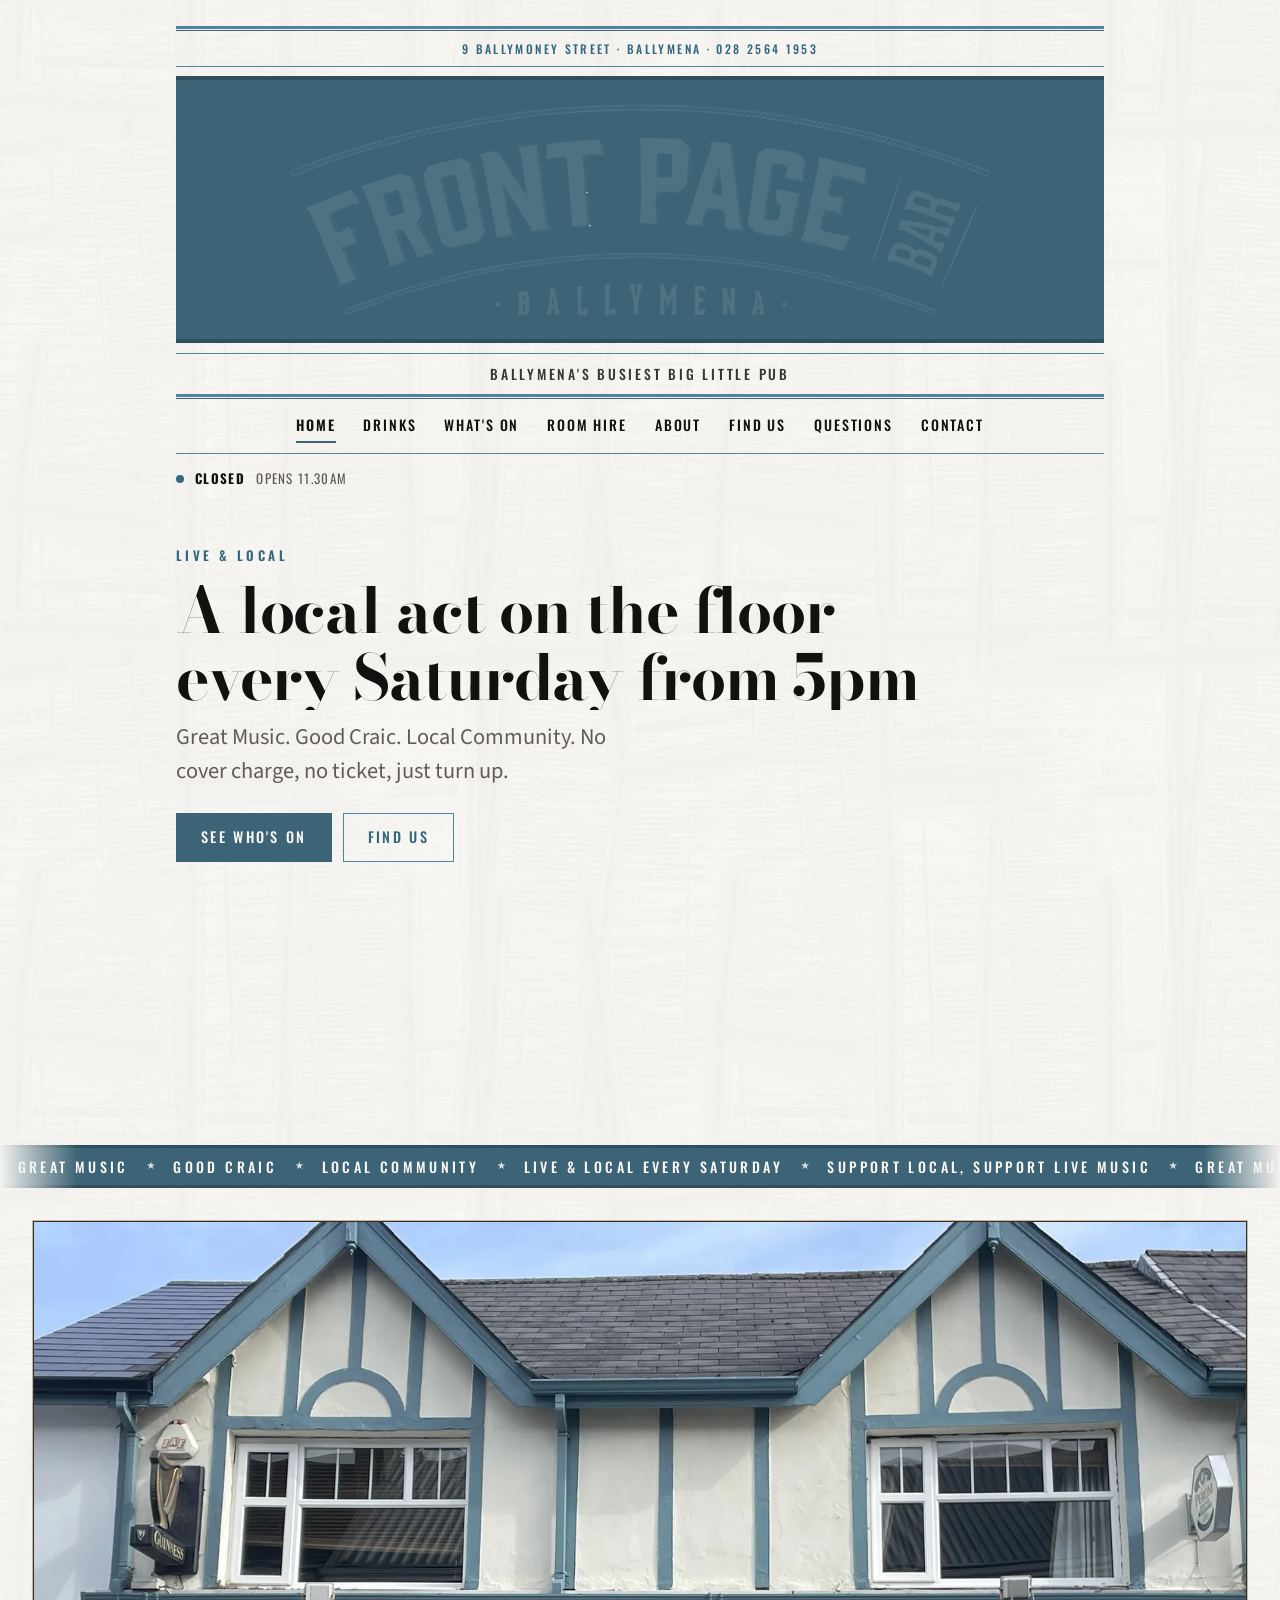
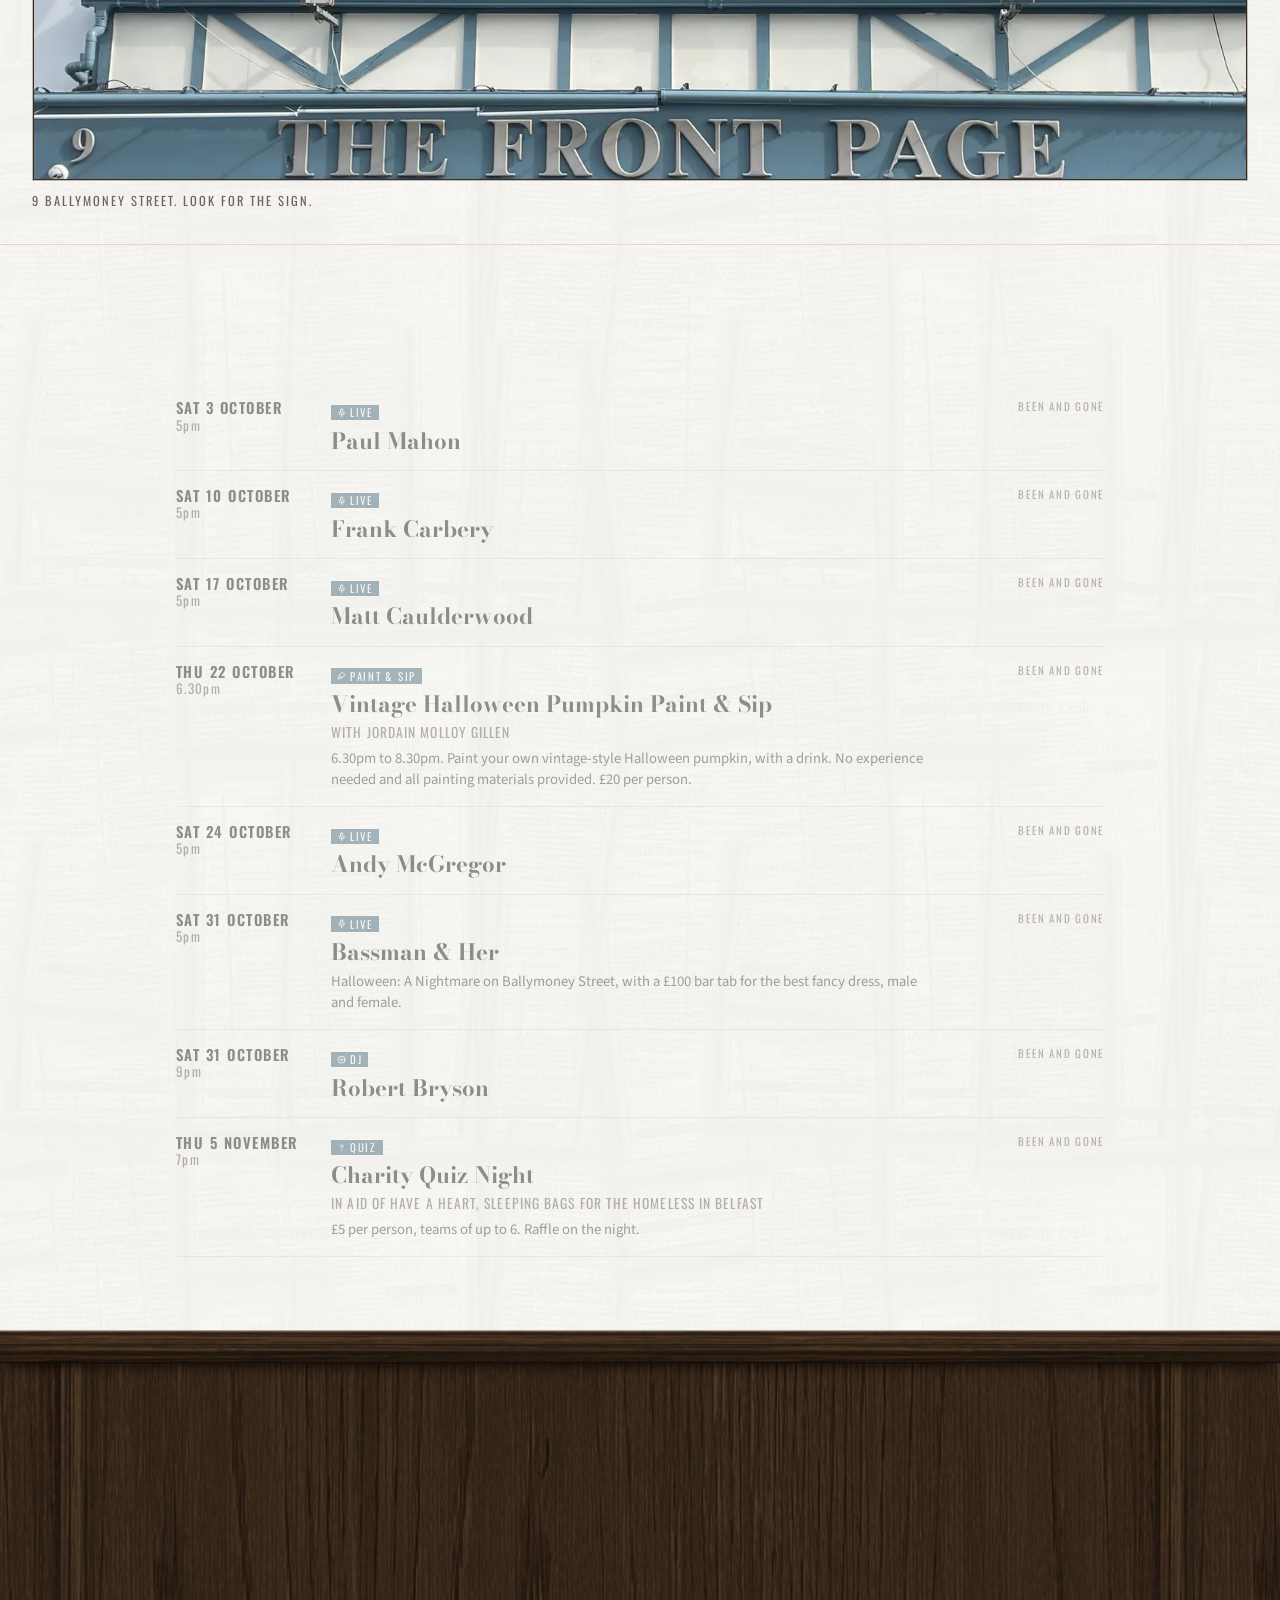
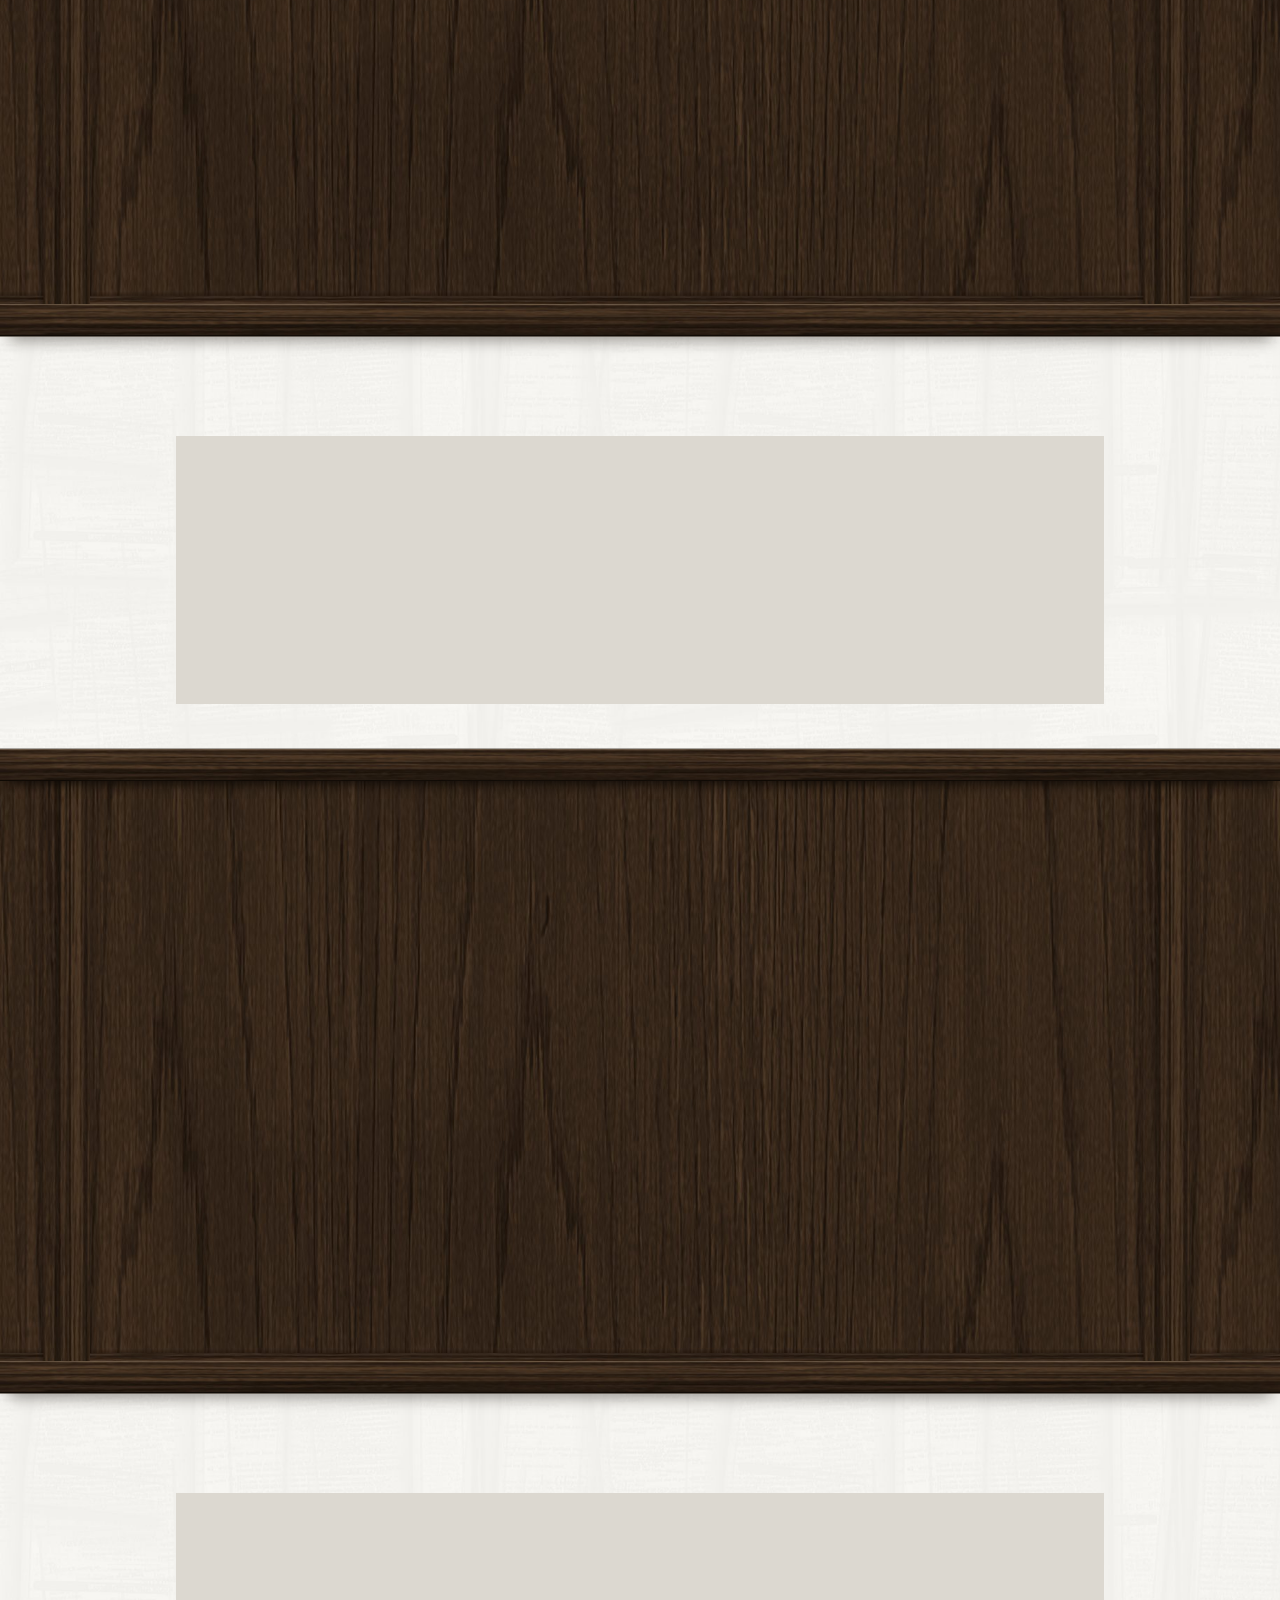
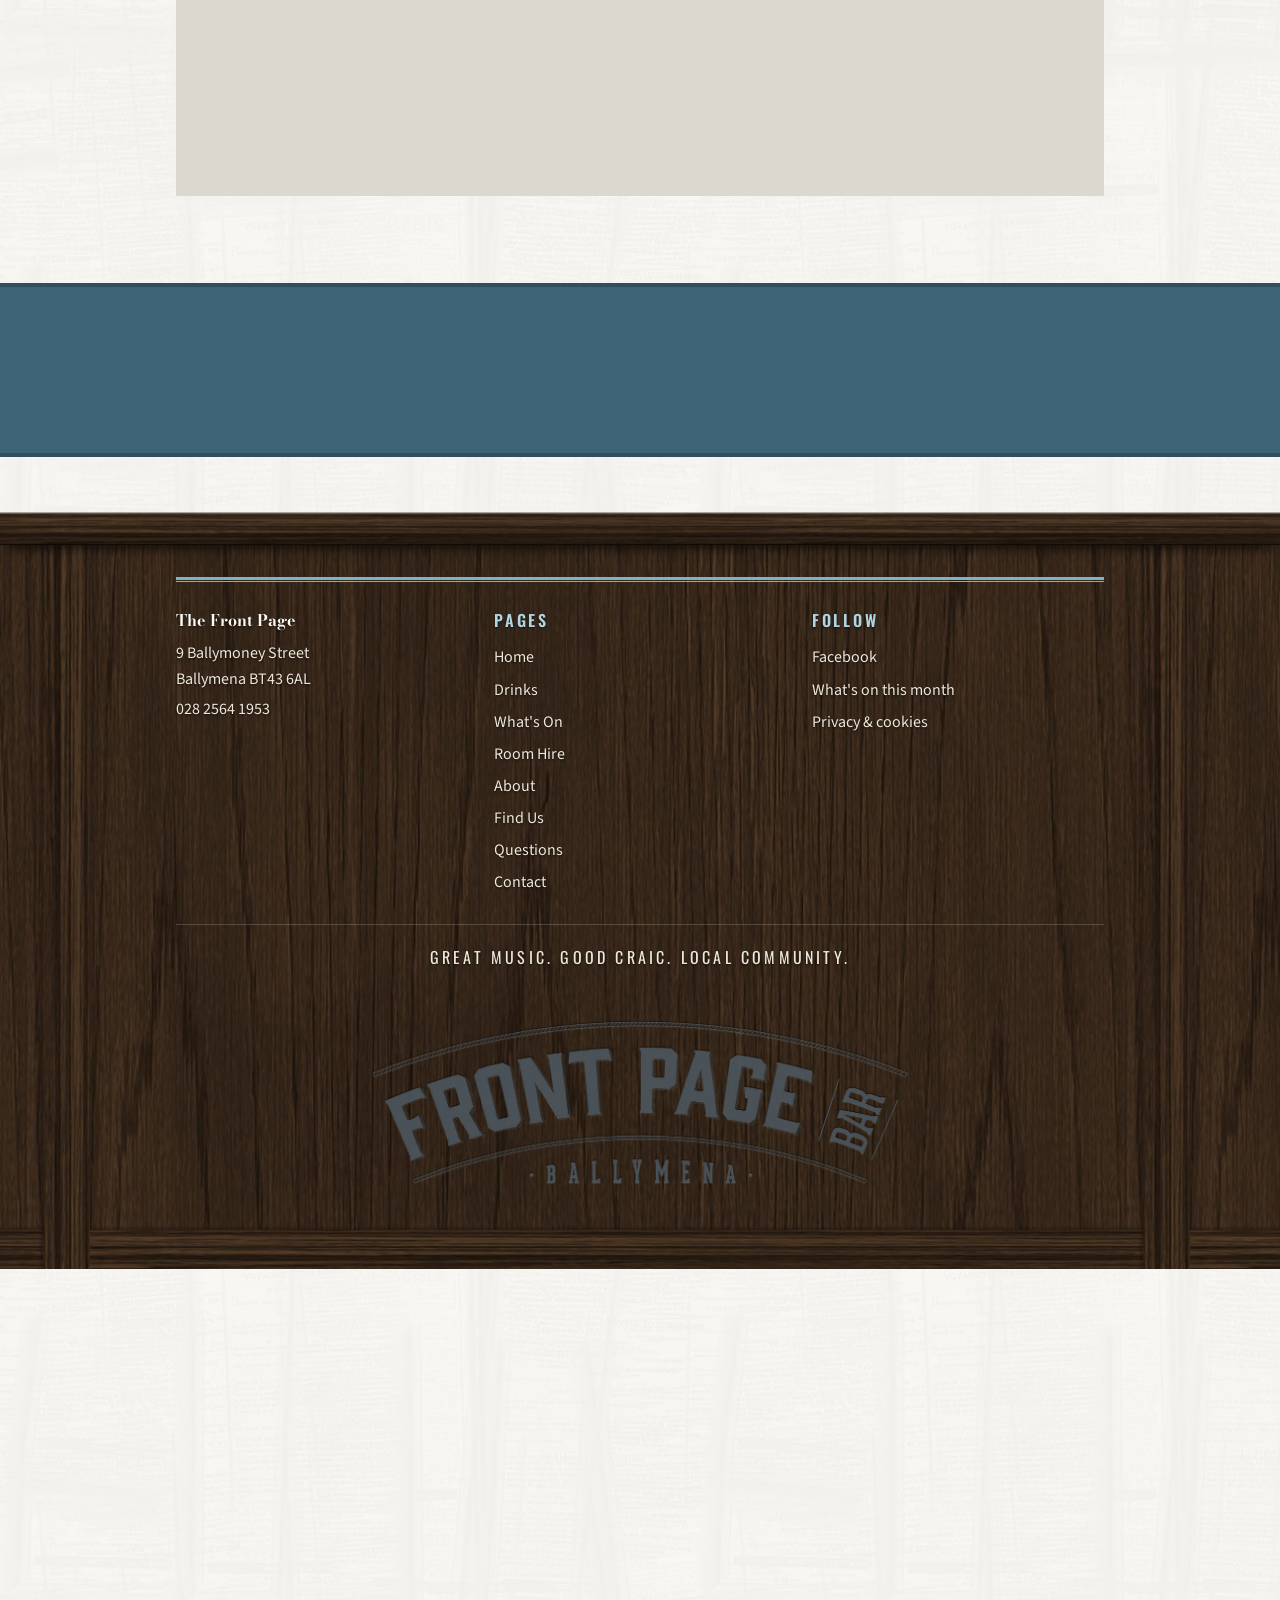
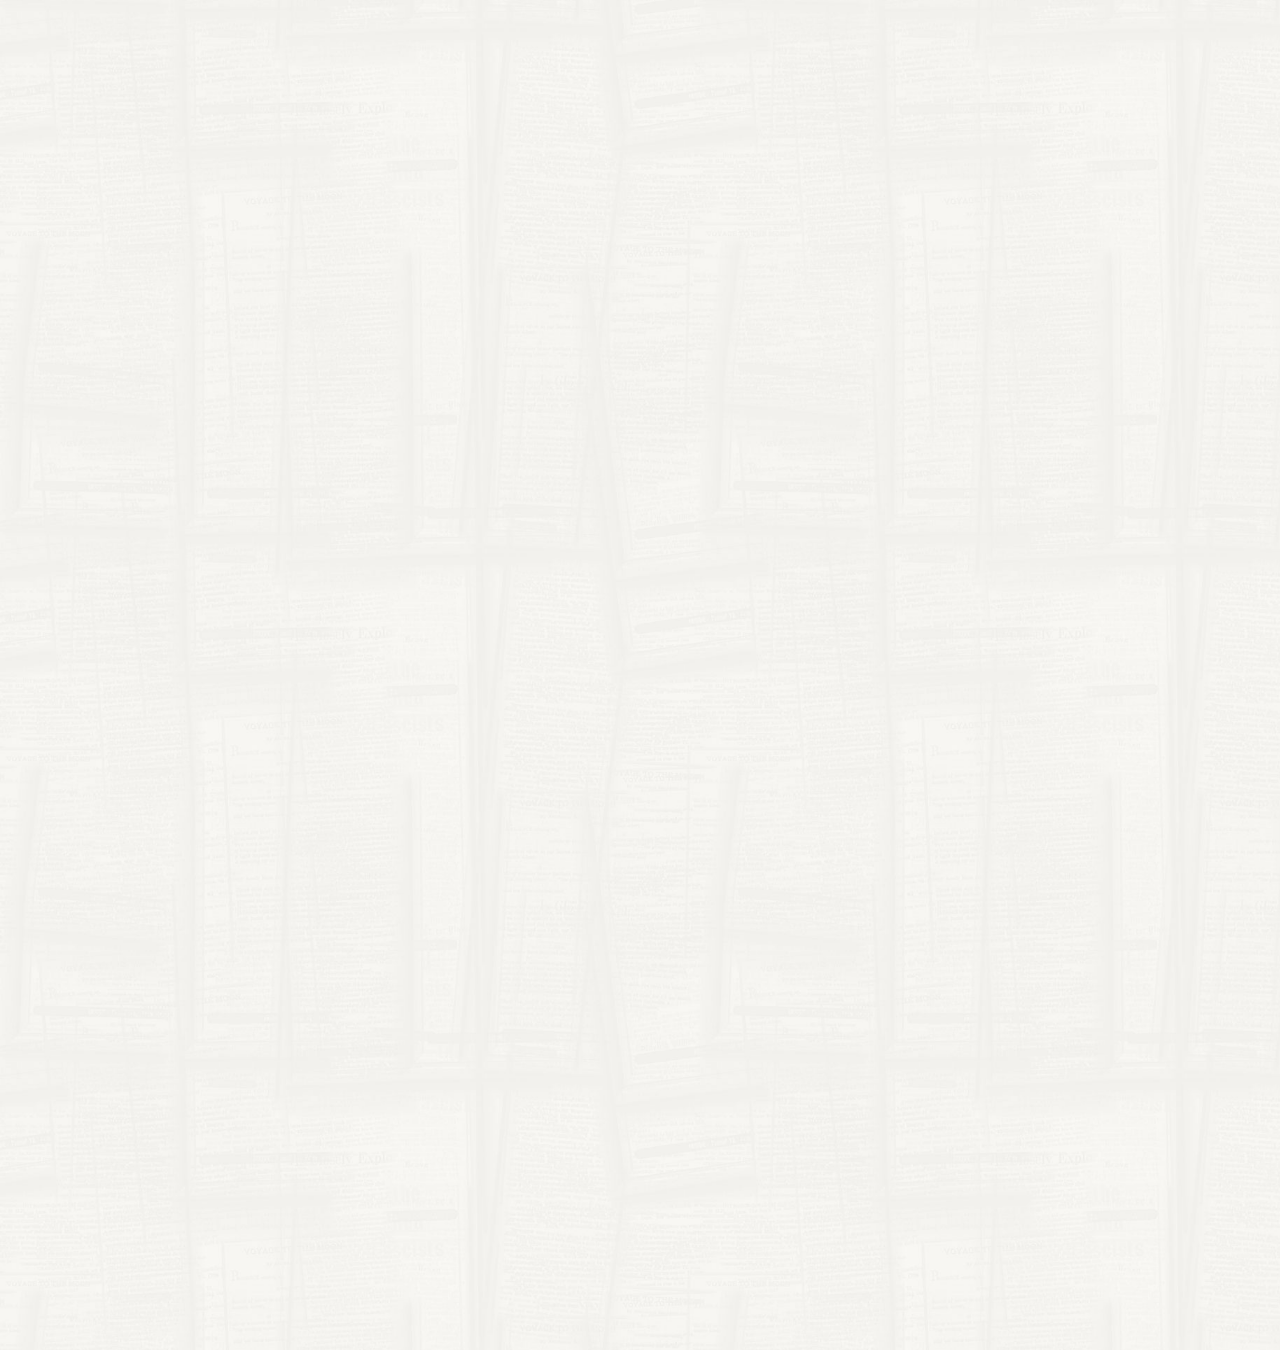
==== commit f4d69d7d: "Paint & Sip back on, Thursday 22 October At Michael's request, 14 October 2026: same event, moved fr" ====
--- a/index.html
+++ b/index.html
@@ -23,7 +23,7 @@
 <link rel="stylesheet" href="https://fonts.googleapis.com/css2?family=Bodoni+Moda:opsz,wght@6..96,600;6..96,700;6..96,900&family=Oswald:wght@400;500;600&family=Source+Sans+3:ital,wght@0,400;0,600;1,400&display=swap">
 <link rel="stylesheet" href="assets/css/site.css?v=9349d756">
 <script>(function(){var d=document.documentElement;try{var n=performance.getEntriesByType&&performance.getEntriesByType("navigation")[0];var r=n?n.type==="reload":(performance.navigation&&performance.navigation.type===1);if(location.hash||(!r&&sessionStorage.getItem("fp-turned")==="1"))d.className+=" no-turn";else d.className+=" fp-intro";}catch(e){}})();</script>
-<script type="application/ld+json">{"@context":"https://schema.org","@type":"BarOrPub","@id":"https://thefrontpagebar.com/#pub","name":"The Front Page Bar","description":"A town centre pub in Ballymena with live local music every Saturday, named after the newspaper office that once stood next door.","url":"https://thefrontpagebar.com/","telephone":"+442825641953","address":{"@type":"PostalAddress","streetAddress":"9 Ballymoney Street","addressLocality":"Ballymena","addressRegion":"County Antrim","postalCode":"BT43 6AL","addressCountry":"GB"},"sameAs":["https://www.facebook.com/people/Front-Page-Bar-Ballymena/61566848323010/"],"servesCuisine":[],"geo":{"@type":"GeoCoordinates","latitude":"54.86465","longitude":"-6.27619"},"openingHoursSpecification":[{"@type":"OpeningHoursSpecification","dayOfWeek":"https://schema.org/Monday","opens":"11:30","closes":"00:00"},{"@type":"OpeningHoursSpecification","dayOfWeek":"https://schema.org/Tuesday","opens":"11:30","closes":"00:00"},{"@type":"OpeningHoursSpecification","dayOfWeek":"https://schema.org/Wednesday","opens":"11:30","closes":"00:00"},{"@type":"OpeningHoursSpecification","dayOfWeek":"https://schema.org/Thursday","opens":"11:30","closes":"00:00"},{"@type":"OpeningHoursSpecification","dayOfWeek":"https://schema.org/Friday","opens":"11:30","closes":"01:00"},{"@type":"OpeningHoursSpecification","dayOfWeek":"https://schema.org/Saturday","opens":"11:30","closes":"01:30"},{"@type":"OpeningHoursSpecification","dayOfWeek":"https://schema.org/Sunday","opens":"11:30","closes":"00:00"}]}</script><script type="application/ld+json">{"@context":"https://schema.org","@type":"WebSite","name":"The Front Page Bar","url":"https://thefrontpagebar.com/"}</script><script type="application/ld+json">{"@context":"https://schema.org","@type":"Event","name":"Paul Mahon","startDate":"2026-10-03T17:00:00+01:00","eventStatus":"https://schema.org/EventScheduled","eventAttendanceMode":"https://schema.org/OfflineEventAttendanceMode","location":{"@type":"Place","name":"The Front Page Bar","address":{"@type":"PostalAddress","streetAddress":"9 Ballymoney Street","addressLocality":"Ballymena","postalCode":"BT43 6AL","addressCountry":"GB"}},"organizer":{"@type":"Organization","name":"The Front Page Bar","url":"https://thefrontpagebar.com/"},"isAccessibleForFree":true,"offers":{"@type":"Offer","price":"0","priceCurrency":"GBP","availability":"https://schema.org/InStock","url":"https://thefrontpagebar.com/whats-on.html"}}</script><script type="application/ld+json">{"@context":"https://schema.org","@type":"Event","name":"Frank Carbery","startDate":"2026-10-10T17:00:00+01:00","eventStatus":"https://schema.org/EventScheduled","eventAttendanceMode":"https://schema.org/OfflineEventAttendanceMode","location":{"@type":"Place","name":"The Front Page Bar","address":{"@type":"PostalAddress","streetAddress":"9 Ballymoney Street","addressLocality":"Ballymena","postalCode":"BT43 6AL","addressCountry":"GB"}},"organizer":{"@type":"Organization","name":"The Front Page Bar","url":"https://thefrontpagebar.com/"},"isAccessibleForFree":true,"offers":{"@type":"Offer","price":"0","priceCurrency":"GBP","availability":"https://schema.org/InStock","url":"https://thefrontpagebar.com/whats-on.html"}}</script><script type="application/ld+json">{"@context":"https://schema.org","@type":"Event","name":"Matt Caulderwood","startDate":"2026-10-17T17:00:00+01:00","eventStatus":"https://schema.org/EventScheduled","eventAttendanceMode":"https://schema.org/OfflineEventAttendanceMode","location":{"@type":"Place","name":"The Front Page Bar","address":{"@type":"PostalAddress","streetAddress":"9 Ballymoney Street","addressLocality":"Ballymena","postalCode":"BT43 6AL","addressCountry":"GB"}},"organizer":{"@type":"Organization","name":"The Front Page Bar","url":"https://thefrontpagebar.com/"},"isAccessibleForFree":true,"offers":{"@type":"Offer","price":"0","priceCurrency":"GBP","availability":"https://schema.org/InStock","url":"https://thefrontpagebar.com/whats-on.html"}}</script><script type="application/ld+json">{"@context":"https://schema.org","@type":"Event","name":"Andy McGregor","startDate":"2026-10-24T17:00:00+01:00","eventStatus":"https://schema.org/EventScheduled","eventAttendanceMode":"https://schema.org/OfflineEventAttendanceMode","location":{"@type":"Place","name":"The Front Page Bar","address":{"@type":"PostalAddress","streetAddress":"9 Ballymoney Street","addressLocality":"Ballymena","postalCode":"BT43 6AL","addressCountry":"GB"}},"organizer":{"@type":"Organization","name":"The Front Page Bar","url":"https://thefrontpagebar.com/"},"isAccessibleForFree":true,"offers":{"@type":"Offer","price":"0","priceCurrency":"GBP","availability":"https://schema.org/InStock","url":"https://thefrontpagebar.com/whats-on.html"}}</script><script type="application/ld+json">{"@context":"https://schema.org","@type":"Event","name":"Bassman & Her","startDate":"2026-10-31T17:00:00+00:00","eventStatus":"https://schema.org/EventScheduled","eventAttendanceMode":"https://schema.org/OfflineEventAttendanceMode","location":{"@type":"Place","name":"The Front Page Bar","address":{"@type":"PostalAddress","streetAddress":"9 Ballymoney Street","addressLocality":"Ballymena","postalCode":"BT43 6AL","addressCountry":"GB"}},"organizer":{"@type":"Organization","name":"The Front Page Bar","url":"https://thefrontpagebar.com/"},"isAccessibleForFree":true,"offers":{"@type":"Offer","price":"0","priceCurrency":"GBP","availability":"https://schema.org/InStock","url":"https://thefrontpagebar.com/whats-on.html"}}</script><script type="application/ld+json">{"@context":"https://schema.org","@type":"Event","name":"Robert Bryson","startDate":"2026-10-31T21:00:00+00:00","eventStatus":"https://schema.org/EventScheduled","eventAttendanceMode":"https://schema.org/OfflineEventAttendanceMode","location":{"@type":"Place","name":"The Front Page Bar","address":{"@type":"PostalAddress","streetAddress":"9 Ballymoney Street","addressLocality":"Ballymena","postalCode":"BT43 6AL","addressCountry":"GB"}},"organizer":{"@type":"Organization","name":"The Front Page Bar","url":"https://thefrontpagebar.com/"}}</script><script type="application/ld+json">{"@context":"https://schema.org","@type":"Event","name":"Charity Quiz Night in aid of Have a Heart, sleeping bags for the homeless in Belfast","startDate":"2026-11-05T19:00:00+00:00","eventStatus":"https://schema.org/EventScheduled","eventAttendanceMode":"https://schema.org/OfflineEventAttendanceMode","location":{"@type":"Place","name":"The Front Page Bar","address":{"@type":"PostalAddress","streetAddress":"9 Ballymoney Street","addressLocality":"Ballymena","postalCode":"BT43 6AL","addressCountry":"GB"}},"organizer":{"@type":"Organization","name":"The Front Page Bar","url":"https://thefrontpagebar.com/"},"isAccessibleForFree":false,"offers":{"@type":"Offer","price":"5.00","priceCurrency":"GBP","availability":"https://schema.org/InStock","url":"https://thefrontpagebar.com/whats-on.html"}}</script>
+<script type="application/ld+json">{"@context":"https://schema.org","@type":"BarOrPub","@id":"https://thefrontpagebar.com/#pub","name":"The Front Page Bar","description":"A town centre pub in Ballymena with live local music every Saturday, named after the newspaper office that once stood next door.","url":"https://thefrontpagebar.com/","telephone":"+442825641953","address":{"@type":"PostalAddress","streetAddress":"9 Ballymoney Street","addressLocality":"Ballymena","addressRegion":"County Antrim","postalCode":"BT43 6AL","addressCountry":"GB"},"sameAs":["https://www.facebook.com/people/Front-Page-Bar-Ballymena/61566848323010/"],"servesCuisine":[],"geo":{"@type":"GeoCoordinates","latitude":"54.86465","longitude":"-6.27619"},"openingHoursSpecification":[{"@type":"OpeningHoursSpecification","dayOfWeek":"https://schema.org/Monday","opens":"11:30","closes":"00:00"},{"@type":"OpeningHoursSpecification","dayOfWeek":"https://schema.org/Tuesday","opens":"11:30","closes":"00:00"},{"@type":"OpeningHoursSpecification","dayOfWeek":"https://schema.org/Wednesday","opens":"11:30","closes":"00:00"},{"@type":"OpeningHoursSpecification","dayOfWeek":"https://schema.org/Thursday","opens":"11:30","closes":"00:00"},{"@type":"OpeningHoursSpecification","dayOfWeek":"https://schema.org/Friday","opens":"11:30","closes":"01:00"},{"@type":"OpeningHoursSpecification","dayOfWeek":"https://schema.org/Saturday","opens":"11:30","closes":"01:30"},{"@type":"OpeningHoursSpecification","dayOfWeek":"https://schema.org/Sunday","opens":"11:30","closes":"00:00"}]}</script><script type="application/ld+json">{"@context":"https://schema.org","@type":"WebSite","name":"The Front Page Bar","url":"https://thefrontpagebar.com/"}</script><script type="application/ld+json">{"@context":"https://schema.org","@type":"Event","name":"Paul Mahon","startDate":"2026-10-03T17:00:00+01:00","eventStatus":"https://schema.org/EventScheduled","eventAttendanceMode":"https://schema.org/OfflineEventAttendanceMode","location":{"@type":"Place","name":"The Front Page Bar","address":{"@type":"PostalAddress","streetAddress":"9 Ballymoney Street","addressLocality":"Ballymena","postalCode":"BT43 6AL","addressCountry":"GB"}},"organizer":{"@type":"Organization","name":"The Front Page Bar","url":"https://thefrontpagebar.com/"},"isAccessibleForFree":true,"offers":{"@type":"Offer","price":"0","priceCurrency":"GBP","availability":"https://schema.org/InStock","url":"https://thefrontpagebar.com/whats-on.html"}}</script><script type="application/ld+json">{"@context":"https://schema.org","@type":"Event","name":"Frank Carbery","startDate":"2026-10-10T17:00:00+01:00","eventStatus":"https://schema.org/EventScheduled","eventAttendanceMode":"https://schema.org/OfflineEventAttendanceMode","location":{"@type":"Place","name":"The Front Page Bar","address":{"@type":"PostalAddress","streetAddress":"9 Ballymoney Street","addressLocality":"Ballymena","postalCode":"BT43 6AL","addressCountry":"GB"}},"organizer":{"@type":"Organization","name":"The Front Page Bar","url":"https://thefrontpagebar.com/"},"isAccessibleForFree":true,"offers":{"@type":"Offer","price":"0","priceCurrency":"GBP","availability":"https://schema.org/InStock","url":"https://thefrontpagebar.com/whats-on.html"}}</script><script type="application/ld+json">{"@context":"https://schema.org","@type":"Event","name":"Matt Caulderwood","startDate":"2026-10-17T17:00:00+01:00","eventStatus":"https://schema.org/EventScheduled","eventAttendanceMode":"https://schema.org/OfflineEventAttendanceMode","location":{"@type":"Place","name":"The Front Page Bar","address":{"@type":"PostalAddress","streetAddress":"9 Ballymoney Street","addressLocality":"Ballymena","postalCode":"BT43 6AL","addressCountry":"GB"}},"organizer":{"@type":"Organization","name":"The Front Page Bar","url":"https://thefrontpagebar.com/"},"isAccessibleForFree":true,"offers":{"@type":"Offer","price":"0","priceCurrency":"GBP","availability":"https://schema.org/InStock","url":"https://thefrontpagebar.com/whats-on.html"}}</script><script type="application/ld+json">{"@context":"https://schema.org","@type":"Event","name":"Vintage Halloween Pumpkin Paint & Sip: With Jordain Molloy Gillen","startDate":"2026-10-22T18:30:00+01:00","eventStatus":"https://schema.org/EventScheduled","eventAttendanceMode":"https://schema.org/OfflineEventAttendanceMode","location":{"@type":"Place","name":"The Front Page Bar","address":{"@type":"PostalAddress","streetAddress":"9 Ballymoney Street","addressLocality":"Ballymena","postalCode":"BT43 6AL","addressCountry":"GB"}},"organizer":{"@type":"Organization","name":"The Front Page Bar","url":"https://thefrontpagebar.com/"},"isAccessibleForFree":false,"offers":{"@type":"Offer","price":"20.00","priceCurrency":"GBP","availability":"https://schema.org/InStock","url":"https://thefrontpagebar.com/whats-on.html"}}</script><script type="application/ld+json">{"@context":"https://schema.org","@type":"Event","name":"Andy McGregor","startDate":"2026-10-24T17:00:00+01:00","eventStatus":"https://schema.org/EventScheduled","eventAttendanceMode":"https://schema.org/OfflineEventAttendanceMode","location":{"@type":"Place","name":"The Front Page Bar","address":{"@type":"PostalAddress","streetAddress":"9 Ballymoney Street","addressLocality":"Ballymena","postalCode":"BT43 6AL","addressCountry":"GB"}},"organizer":{"@type":"Organization","name":"The Front Page Bar","url":"https://thefrontpagebar.com/"},"isAccessibleForFree":true,"offers":{"@type":"Offer","price":"0","priceCurrency":"GBP","availability":"https://schema.org/InStock","url":"https://thefrontpagebar.com/whats-on.html"}}</script><script type="application/ld+json">{"@context":"https://schema.org","@type":"Event","name":"Bassman & Her","startDate":"2026-10-31T17:00:00+00:00","eventStatus":"https://schema.org/EventScheduled","eventAttendanceMode":"https://schema.org/OfflineEventAttendanceMode","location":{"@type":"Place","name":"The Front Page Bar","address":{"@type":"PostalAddress","streetAddress":"9 Ballymoney Street","addressLocality":"Ballymena","postalCode":"BT43 6AL","addressCountry":"GB"}},"organizer":{"@type":"Organization","name":"The Front Page Bar","url":"https://thefrontpagebar.com/"},"isAccessibleForFree":true,"offers":{"@type":"Offer","price":"0","priceCurrency":"GBP","availability":"https://schema.org/InStock","url":"https://thefrontpagebar.com/whats-on.html"}}</script><script type="application/ld+json">{"@context":"https://schema.org","@type":"Event","name":"Robert Bryson","startDate":"2026-10-31T21:00:00+00:00","eventStatus":"https://schema.org/EventScheduled","eventAttendanceMode":"https://schema.org/OfflineEventAttendanceMode","location":{"@type":"Place","name":"The Front Page Bar","address":{"@type":"PostalAddress","streetAddress":"9 Ballymoney Street","addressLocality":"Ballymena","postalCode":"BT43 6AL","addressCountry":"GB"}},"organizer":{"@type":"Organization","name":"The Front Page Bar","url":"https://thefrontpagebar.com/"}}</script><script type="application/ld+json">{"@context":"https://schema.org","@type":"Event","name":"Charity Quiz Night in aid of Have a Heart, sleeping bags for the homeless in Belfast","startDate":"2026-11-05T19:00:00+00:00","eventStatus":"https://schema.org/EventScheduled","eventAttendanceMode":"https://schema.org/OfflineEventAttendanceMode","location":{"@type":"Place","name":"The Front Page Bar","address":{"@type":"PostalAddress","streetAddress":"9 Ballymoney Street","addressLocality":"Ballymena","postalCode":"BT43 6AL","addressCountry":"GB"}},"organizer":{"@type":"Organization","name":"The Front Page Bar","url":"https://thefrontpagebar.com/"},"isAccessibleForFree":false,"offers":{"@type":"Offer","price":"5.00","priceCurrency":"GBP","availability":"https://schema.org/InStock","url":"https://thefrontpagebar.com/whats-on.html"}}</script>
 </head>
 <body>
 <div class="flip" id="flip" aria-hidden="true"><div class="flip__veil"></div><div class="flip__stack"><div class="flip__p" style="--dx:93%;--dy:3%;--dz:261px;--rx:41deg;--ry:-73deg;--rz:-124deg;--n:0"><div class="flip__leaf"><div class="flip__col"><i class="flip__hl" style="--w:91%"></i><i class="flip__tx" style="--h:98px;--lead:10px"></i><i class="flip__hl" style="--w:90%"></i><i class="flip__img"></i><i class="flip__tx" style="--h:142px;--lead:10px"></i><i class="flip__hl" style="--w:77%"></i><i class="flip__tx" style="--h:153px;--lead:10px"></i></div><div class="flip__col"><i class="flip__hl" style="--w:91%"></i><i class="flip__tx" style="--h:142px;--lead:13px"></i><i class="flip__hl" style="--w:93%"></i><i class="flip__tx" style="--h:146px;--lead:13px"></i><i class="flip__hl" style="--w:77%"></i><i class="flip__img"></i><i class="flip__tx" style="--h:133px;--lead:13px"></i></div><div class="flip__col"><i class="flip__hl" style="--w:87%"></i><i class="flip__tx" style="--h:130px;--lead:12px"></i><i class="flip__hl" style="--w:90%"></i><i class="flip__tx" style="--h:129px;--lead:12px"></i><i class="flip__hl" style="--w:74%"></i><i class="flip__tx" style="--h:83px;--lead:12px"></i></div><div class="flip__col"><i class="flip__hl" style="--w:96%"></i><i class="flip__tx" style="--h:154px;--lead:11px"></i><i class="flip__hl" style="--w:79%"></i><i class="flip__tx" style="--h:169px;--lead:11px"></i><i class="flip__hl" style="--w:85%"></i><i class="flip__img"></i><i class="flip__tx" style="--h:87px;--lead:11px"></i></div><i class="flip__clip" style="--l:6%;--t:28%;--w:26%;--h:27%;--r:4deg"></i><i class="flip__clip" style="--l:19%;--t:31%;--w:45%;--h:18%;--r:4deg"></i></div></div><div class="flip__p" style="--dx:19%;--dy:76%;--dz:267px;--rx:-60deg;--ry:40deg;--rz:71deg;--n:1"><div class="flip__leaf"><div class="flip__col"><i class="flip__hl" style="--w:76%"></i><i class="flip__tx" style="--h:154px;--lead:11px"></i><i class="flip__hl" style="--w:93%"></i><i class="flip__img"></i><i class="flip__tx" style="--h:105px;--lead:11px"></i><i class="flip__hl" style="--w:70%"></i><i class="flip__tx" style="--h:95px;--lead:11px"></i></div><div class="flip__col"><i class="flip__hl" style="--w:76%"></i><i class="flip__img"></i><i class="flip__tx" style="--h:167px;--lead:12px"></i><i class="flip__hl" style="--w:89%"></i><i class="flip__tx" style="--h:140px;--lead:12px"></i><i class="flip__hl" style="--w:90%"></i><i class="flip__tx" style="--h:89px;--lead:12px"></i></div><div class="flip__col"><i class="flip__hl" style="--w:87%"></i><i class="flip__tx" style="--h:108px;--lead:11px"></i><i class="flip__hl" style="--w:84%"></i><i class="flip__tx" style="--h:151px;--lead:11px"></i><i class="flip__hl" style="--w:91%"></i><i class="flip__img"></i><i class="flip__tx" style="--h:114px;--lead:11px"></i></div><div class="flip__col"><i class="flip__hl" style="--w:80%"></i><i class="flip__img"></i><i class="flip__tx" style="--h:165px;--lead:13px"></i><i class="flip__hl" style="--w:89%"></i><i class="flip__img"></i><i class="flip__tx" style="--h:160px;--lead:13px"></i><i class="flip__hl" style="--w:92%"></i><i class="flip__img"></i><i class="flip__tx" style="--h:80px;--lead:13px"></i></div><i class="flip__clip" style="--l:27%;--t:49%;--w:26%;--h:30%;--r:4deg"></i><i class="flip__clip" style="--l:41%;--t:28%;--w:42%;--h:19%;--r:7deg"></i></div></div><div class="flip__p" style="--dx:25%;--dy:124%;--dz:316px;--rx:28deg;--ry:-35deg;--rz:-152deg;--n:2"><div class="flip__leaf"><div class="flip__col"><i class="flip__hl" style="--w:80%"></i><i class="flip__tx" style="--h:94px;--lead:12px"></i><i class="flip__hl" style="--w:90%"></i><i class="flip__tx" style="--h:125px;--lead:12px"></i><i class="flip__hl" style="--w:89%"></i><i class="flip__img"></i><i class="flip__tx" style="--h:99px;--lead:12px"></i></div><div class="flip__col"><i class="flip__hl" style="--w:92%"></i><i class="flip__tx" style="--h:95px;--lead:11px"></i><i class="flip__hl" style="--w:71%"></i><i class="flip__tx" style="--h:79px;--lead:11px"></i><i class="flip__hl" style="--w:74%"></i><i class="flip__tx" style="--h:171px;--lead:11px"></i></div><div class="flip__col"><i class="flip__hl" style="--w:86%"></i><i class="flip__tx" style="--h:125px;--lead:13px"></i><i class="flip__hl" style="--w:85%"></i><i class="flip__tx" style="--h:113px;--lead:13px"></i><i class="flip__hl" style="--w:85%"></i><i class="flip__tx" style="--h:140px;--lead:13px"></i></div><div class="flip__col"><i class="flip__hl" style="--w:87%"></i><i class="flip__tx" style="--h:134px;--lead:10px"></i><i class="flip__hl" style="--w:92%"></i><i class="flip__tx" style="--h:104px;--lead:10px"></i><i class="flip__hl" style="--w:82%"></i><i class="flip__tx" style="--h:85px;--lead:10px"></i></div><i class="flip__clip" style="--l:37%;--t:43%;--w:33%;--h:29%;--r:-9deg"></i><i class="flip__clip" style="--l:48%;--t:52%;--w:42%;--h:29%;--r:-9deg"></i></div></div><div class="flip__p" style="--dx:-110%;--dy:54%;--dz:301px;--rx:-40deg;--ry:75deg;--rz:136deg;--n:3"><div class="flip__leaf"><div class="flip__col"><i class="flip__hl" style="--w:72%"></i><i class="flip__img"></i><i class="flip__tx" style="--h:147px;--lead:10px"></i><i class="flip__hl" style="--w:84%"></i><i class="flip__tx" style="--h:129px;--lead:10px"></i><i class="flip__hl" style="--w:72%"></i><i class="flip__tx" style="--h:160px;--lead:10px"></i></div><div class="flip__col"><i class="flip__hl" style="--w:87%"></i><i class="flip__img"></i><i class="flip__tx" style="--h:105px;--lead:10px"></i><i class="flip__hl" style="--w:80%"></i><i class="flip__img"></i><i class="flip__tx" style="--h:125px;--lead:10px"></i><i class="flip__hl" style="--w:94%"></i><i class="flip__tx" style="--h:168px;--lead:10px"></i></div><div class="flip__col"><i class="flip__hl" style="--w:92%"></i><i class="flip__img"></i><i class="flip__tx" style="--h:160px;--lead:12px"></i><i class="flip__hl" style="--w:89%"></i><i class="flip__tx" style="--h:94px;--lead:12px"></i><i class="flip__hl" style="--w:95%"></i><i class="flip__tx" style="--h:170px;--lead:12px"></i></div><div class="flip__col"><i class="flip__hl" style="--w:87%"></i><i class="flip__img"></i><i class="flip__tx" style="--h:164px;--lead:12px"></i><i class="flip__hl" style="--w:86%"></i><i class="flip__img"></i><i class="flip__tx" style="--h:107px;--lead:12px"></i><i class="flip__hl" style="--w:81%"></i><i class="flip__tx" style="--h:97px;--lead:12px"></i></div><i class="flip__clip" style="--l:28%;--t:32%;--w:30%;--h:23%;--r:7deg"></i><i class="flip__clip" style="--l:38%;--t:50%;--w:41%;--h:32%;--r:7deg"></i></div></div><div class="flip__p" style="--dx:-124%;--dy:-7%;--dz:341px;--rx:60deg;--ry:-47deg;--rz:-88deg;--n:4"><div class="flip__leaf"><div class="flip__col"><i class="flip__hl" style="--w:96%"></i><i class="flip__tx" style="--h:93px;--lead:11px"></i><i class="flip__hl" style="--w:72%"></i><i class="flip__tx" style="--h:168px;--lead:11px"></i><i class="flip__hl" style="--w:81%"></i><i class="flip__tx" style="--h:99px;--lead:11px"></i></div><div class="flip__col"><i class="flip__hl" style="--w:88%"></i><i class="flip__tx" style="--h:158px;--lead:10px"></i><i class="flip__hl" style="--w:72%"></i><i class="flip__tx" style="--h:158px;--lead:10px"></i><i class="flip__hl" style="--w:77%"></i><i class="flip__img"></i><i class="flip__tx" style="--h:88px;--lead:10px"></i></div><div class="flip__col"><i class="flip__hl" style="--w:78%"></i><i class="flip__tx" style="--h:132px;--lead:11px"></i><i class="flip__hl" style="--w:82%"></i><i class="flip__img"></i><i class="flip__tx" style="--h:109px;--lead:11px"></i><i class="flip__hl" style="--w:71%"></i><i class="flip__tx" style="--h:162px;--lead:11px"></i></div><div class="flip__col"><i class="flip__hl" style="--w:87%"></i><i class="flip__tx" style="--h:167px;--lead:10px"></i><i class="flip__hl" style="--w:91%"></i><i class="flip__tx" style="--h:154px;--lead:10px"></i><i class="flip__hl" style="--w:88%"></i><i class="flip__tx" style="--h:142px;--lead:10px"></i></div><i class="flip__clip" style="--l:26%;--t:46%;--w:42%;--h:31%;--r:7deg"></i><i class="flip__clip" style="--l:13%;--t:51%;--w:44%;--h:23%;--r:4deg"></i></div></div><div class="flip__p" style="--dx:-38%;--dy:-98%;--dz:240px;--rx:-32deg;--ry:55deg;--rz:162deg;--n:5"><div class="flip__leaf"><div class="flip__col"><i class="flip__hl" style="--w:89%"></i><i class="flip__tx" style="--h:91px;--lead:11px"></i><i class="flip__hl" style="--w:83%"></i><i class="flip__tx" style="--h:141px;--lead:11px"></i><i class="flip__hl" style="--w:83%"></i><i class="flip__tx" style="--h:133px;--lead:11px"></i></div><div class="flip__col"><i class="flip__hl" style="--w:86%"></i><i class="flip__img"></i><i class="flip__tx" style="--h:161px;--lead:12px"></i><i class="flip__hl" style="--w:95%"></i><i class="flip__tx" style="--h:138px;--lead:12px"></i><i class="flip__hl" style="--w:89%"></i><i class="flip__img"></i><i class="flip__tx" style="--h:144px;--lead:12px"></i></div><div class="flip__col"><i class="flip__hl" style="--w:93%"></i><i class="flip__img"></i><i class="flip__tx" style="--h:140px;--lead:10px"></i><i class="flip__hl" style="--w:80%"></i><i class="flip__tx" style="--h:94px;--lead:10px"></i><i class="flip__hl" style="--w:81%"></i><i class="flip__tx" style="--h:158px;--lead:10px"></i></div><div class="flip__col"><i class="flip__hl" style="--w:71%"></i><i class="flip__img"></i><i class="flip__tx" style="--h:145px;--lead:11px"></i><i class="flip__hl" style="--w:76%"></i><i class="flip__tx" style="--h:104px;--lead:11px"></i><i class="flip__hl" style="--w:90%"></i><i class="flip__img"></i><i class="flip__tx" style="--h:109px;--lead:11px"></i></div><i class="flip__clip" style="--l:15%;--t:17%;--w:43%;--h:31%;--r:-9deg"></i><i class="flip__clip" style="--l:52%;--t:31%;--w:26%;--h:22%;--r:-90deg"></i></div></div><div class="flip__p" style="--dx:30%;--dy:-70%;--dz:278px;--rx:44deg;--ry:-38deg;--rz:-59deg;--n:6"><div class="flip__leaf"><div class="flip__col"><i class="flip__hl" style="--w:90%"></i><i class="flip__tx" style="--h:145px;--lead:12px"></i><i class="flip__hl" style="--w:91%"></i><i class="flip__img"></i><i class="flip__tx" style="--h:82px;--lead:12px"></i><i class="flip__hl" style="--w:96%"></i><i class="flip__tx" style="--h:151px;--lead:12px"></i></div><div class="flip__col"><i class="flip__hl" style="--w:85%"></i><i class="flip__tx" style="--h:129px;--lead:10px"></i><i class="flip__hl" style="--w:70%"></i><i class="flip__img"></i><i class="flip__tx" style="--h:165px;--lead:10px"></i><i class="flip__hl" style="--w:90%"></i><i class="flip__img"></i><i class="flip__tx" style="--h:104px;--lead:10px"></i></div><div class="flip__col"><i class="flip__hl" style="--w:88%"></i><i class="flip__tx" style="--h:127px;--lead:10px"></i><i class="flip__hl" style="--w:86%"></i><i class="flip__tx" style="--h:103px;--lead:10px"></i><i class="flip__hl" style="--w:89%"></i><i class="flip__tx" style="--h:120px;--lead:10px"></i></div><div class="flip__col"><i class="flip__hl" style="--w:72%"></i><i class="flip__img"></i><i class="flip__tx" style="--h:80px;--lead:12px"></i><i class="flip__hl" style="--w:75%"></i><i class="flip__tx" style="--h:166px;--lead:12px"></i><i class="flip__hl" style="--w:90%"></i><i class="flip__img"></i><i class="flip__tx" style="--h:81px;--lead:12px"></i></div><i class="flip__clip" style="--l:4%;--t:22%;--w:45%;--h:19%;--r:-5deg"></i><i class="flip__clip" style="--l:41%;--t:26%;--w:38%;--h:18%;--r:-90deg"></i></div></div><div class="flip__p flip__p--front" style="--n:7"><div class="flip__leaf"><div class="flip__mast"></div><div class="flip__col"><i class="flip__hl" style="--w:86%"></i><i class="flip__img"></i><i class="flip__tx" style="--h:94px;--lead:11px"></i><i class="flip__hl" style="--w:71%"></i><i class="flip__tx" style="--h:128px;--lead:11px"></i><i class="flip__hl" style="--w:86%"></i><i class="flip__img"></i><i class="flip__tx" style="--h:122px;--lead:11px"></i><i class="flip__hl" style="--w:94%"></i><i class="flip__tx" style="--h:118px;--lead:11px"></i></div><div class="flip__col"><i class="flip__hl" style="--w:90%"></i><i class="flip__tx" style="--h:133px;--lead:11px"></i><i class="flip__hl" style="--w:74%"></i><i class="flip__tx" style="--h:105px;--lead:11px"></i><i class="flip__hl" style="--w:93%"></i><i class="flip__tx" style="--h:155px;--lead:11px"></i><i class="flip__hl" style="--w:88%"></i><i class="flip__img"></i><i class="flip__tx" style="--h:132px;--lead:11px"></i></div><div class="flip__col"><i class="flip__hl" style="--w:77%"></i><i class="flip__tx" style="--h:154px;--lead:12px"></i><i class="flip__hl" style="--w:92%"></i><i class="flip__tx" style="--h:160px;--lead:12px"></i><i class="flip__hl" style="--w:96%"></i><i class="flip__img"></i><i class="flip__tx" style="--h:81px;--lead:12px"></i><i class="flip__hl" style="--w:95%"></i><i class="flip__tx" style="--h:149px;--lead:12px"></i></div><div class="flip__col"><i class="flip__hl" style="--w:84%"></i><i class="flip__img"></i><i class="flip__tx" style="--h:159px;--lead:13px"></i><i class="flip__hl" style="--w:87%"></i><i class="flip__tx" style="--h:162px;--lead:13px"></i><i class="flip__hl" style="--w:80%"></i><i class="flip__tx" style="--h:129px;--lead:13px"></i><i class="flip__hl" style="--w:74%"></i><i class="flip__img"></i><i class="flip__tx" style="--h:162px;--lead:13px"></i></div><i class="flip__clip" style="--l:18%;--t:23%;--w:31%;--h:27%;--r:-90deg"></i><i class="flip__clip" style="--l:36%;--t:55%;--w:38%;--h:35%;--r:-9deg"></i></div></div><div class="flip__mask"></div><div class="flip__lid"></div><div class="flip__crease"></div><div class="flip__wad"><i style="--k:0"></i><i style="--k:1"></i><i style="--k:2"></i></div><i class="flip__tie flip__tie--l"></i><i class="flip__tie flip__tie--r"></i><i class="flip__tie flip__tie--t"></i><i class="flip__tie flip__tie--b"></i></div></div>
@@ -129,6 +129,14 @@
     <span class="bill__kind"><svg viewBox="0 0 24 24" fill="none" stroke="currentColor" stroke-width="2.4" stroke-linecap="round" stroke-linejoin="round" aria-hidden="true" focusable="false"><rect x="9" y="2" width="6" height="11" rx="3"/><path d="M5 11a7 7 0 0 0 14 0"/><path d="M12 18v4"/></svg>Live</span>
     <span class="bill__t">Matt Caulderwood</span>
     
+  </span>
+  <span class="bill__status"></span>
+</li><li class="bill" data-date="2026-10-22" data-time="18:30">
+  <span class="bill__when"><b>Thu 22 October</b><i>6.30pm</i></span>
+  <span class="bill__body">
+    <span class="bill__kind"><svg viewBox="0 0 24 24" fill="none" stroke="currentColor" stroke-width="2.4" stroke-linecap="round" stroke-linejoin="round" aria-hidden="true" focusable="false"><path d="M14.5 3.5l6 6-8 8-6-6z"/><path d="M6.5 11.5 3 21l9.5-3.5"/></svg>Paint &amp; Sip</span>
+    <span class="bill__t">Vintage Halloween Pumpkin Paint &amp; Sip</span>
+    <span class="bill__sub">With Jordain Molloy Gillen</span><span class="bill__note">6.30pm to 8.30pm. Paint your own vintage-style Halloween pumpkin, with a drink. No experience needed and all painting materials provided. &pound;20 per person.</span>
   </span>
   <span class="bill__status"></span>
 </li><li class="bill" data-date="2026-10-24" data-time="17:00">
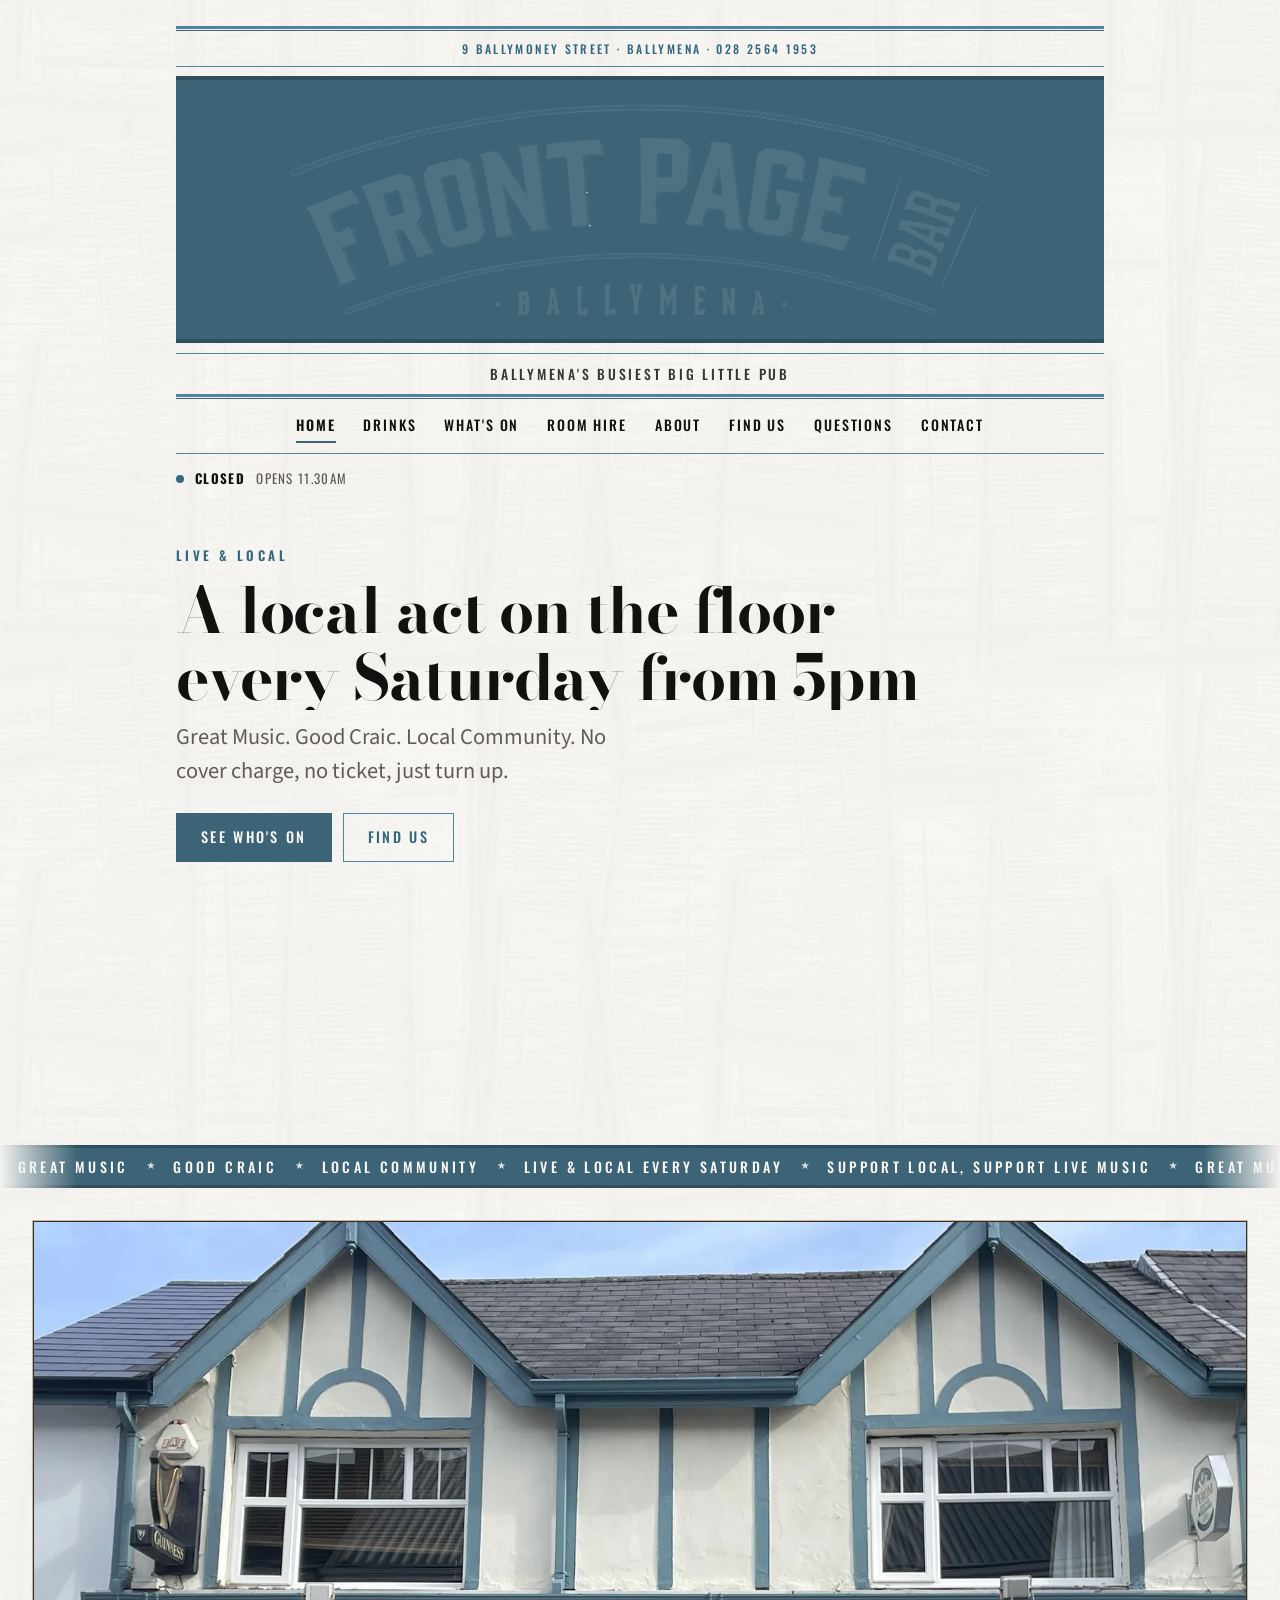
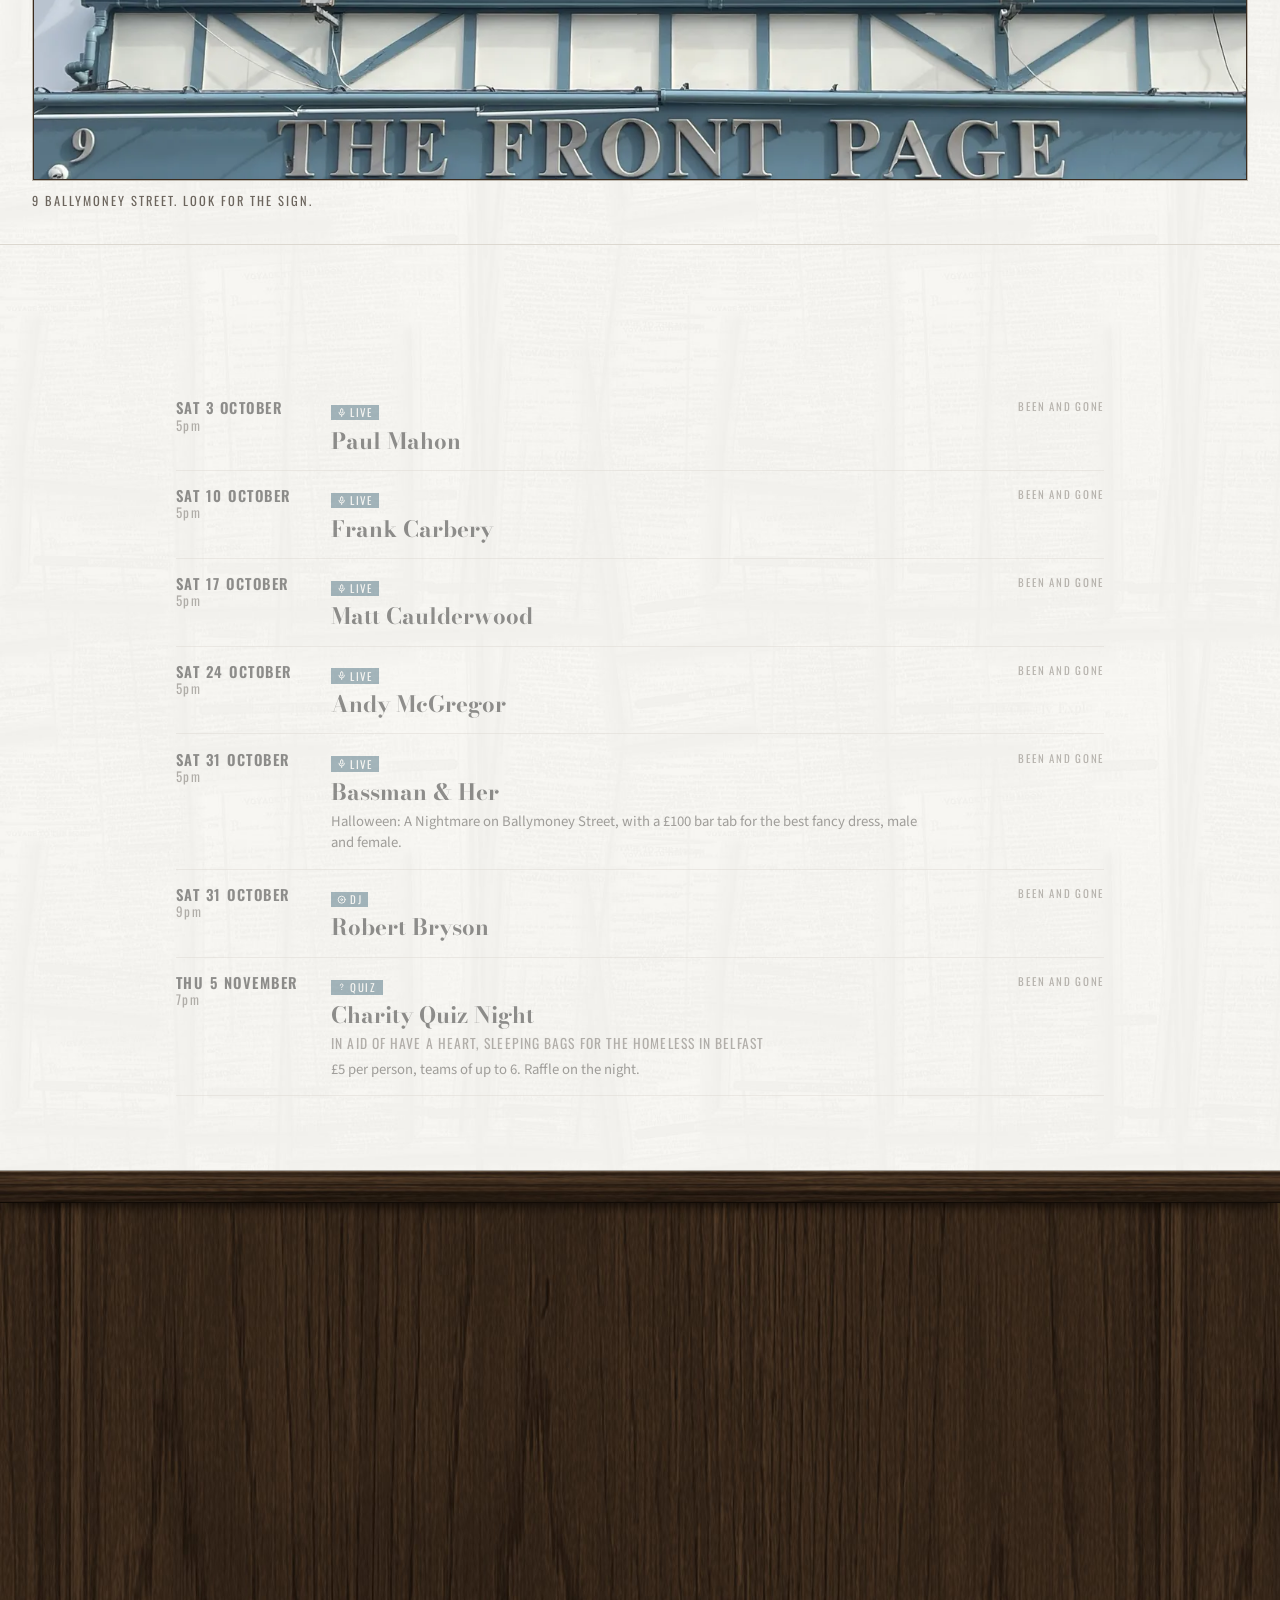
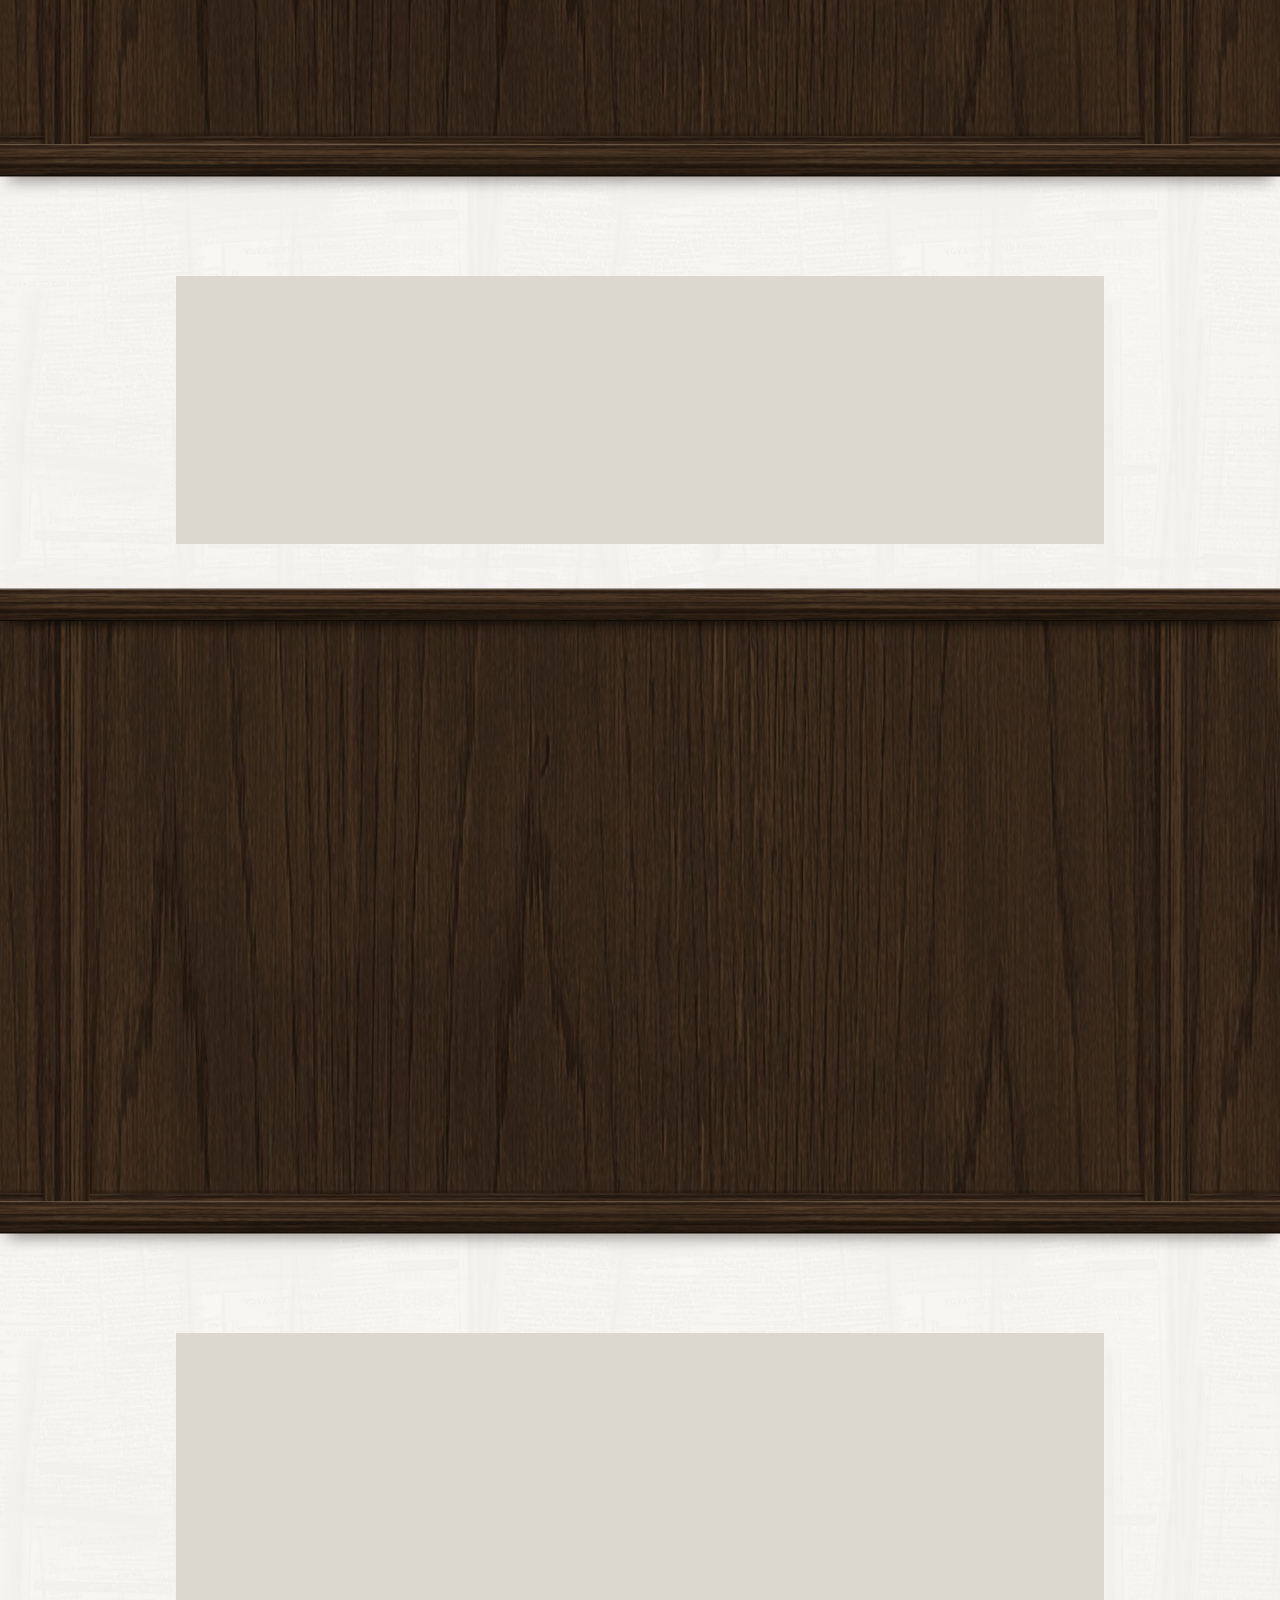
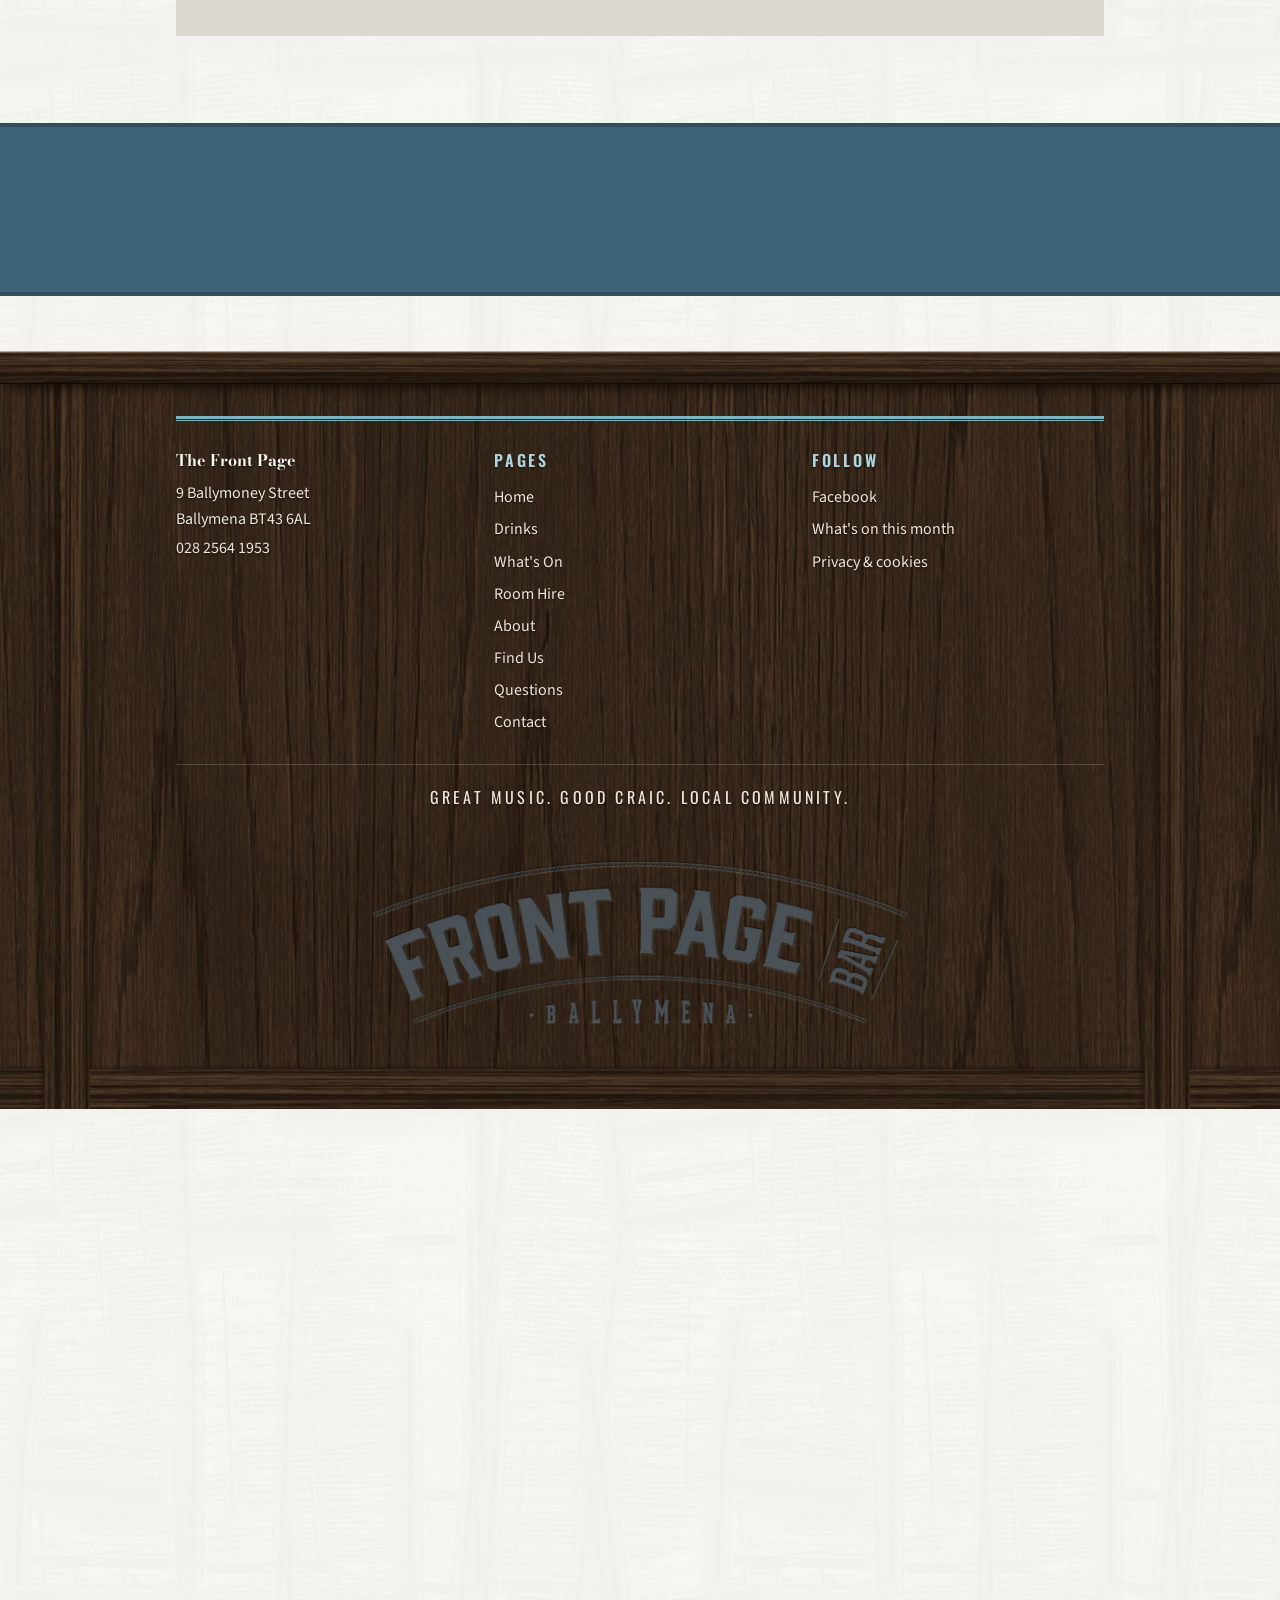
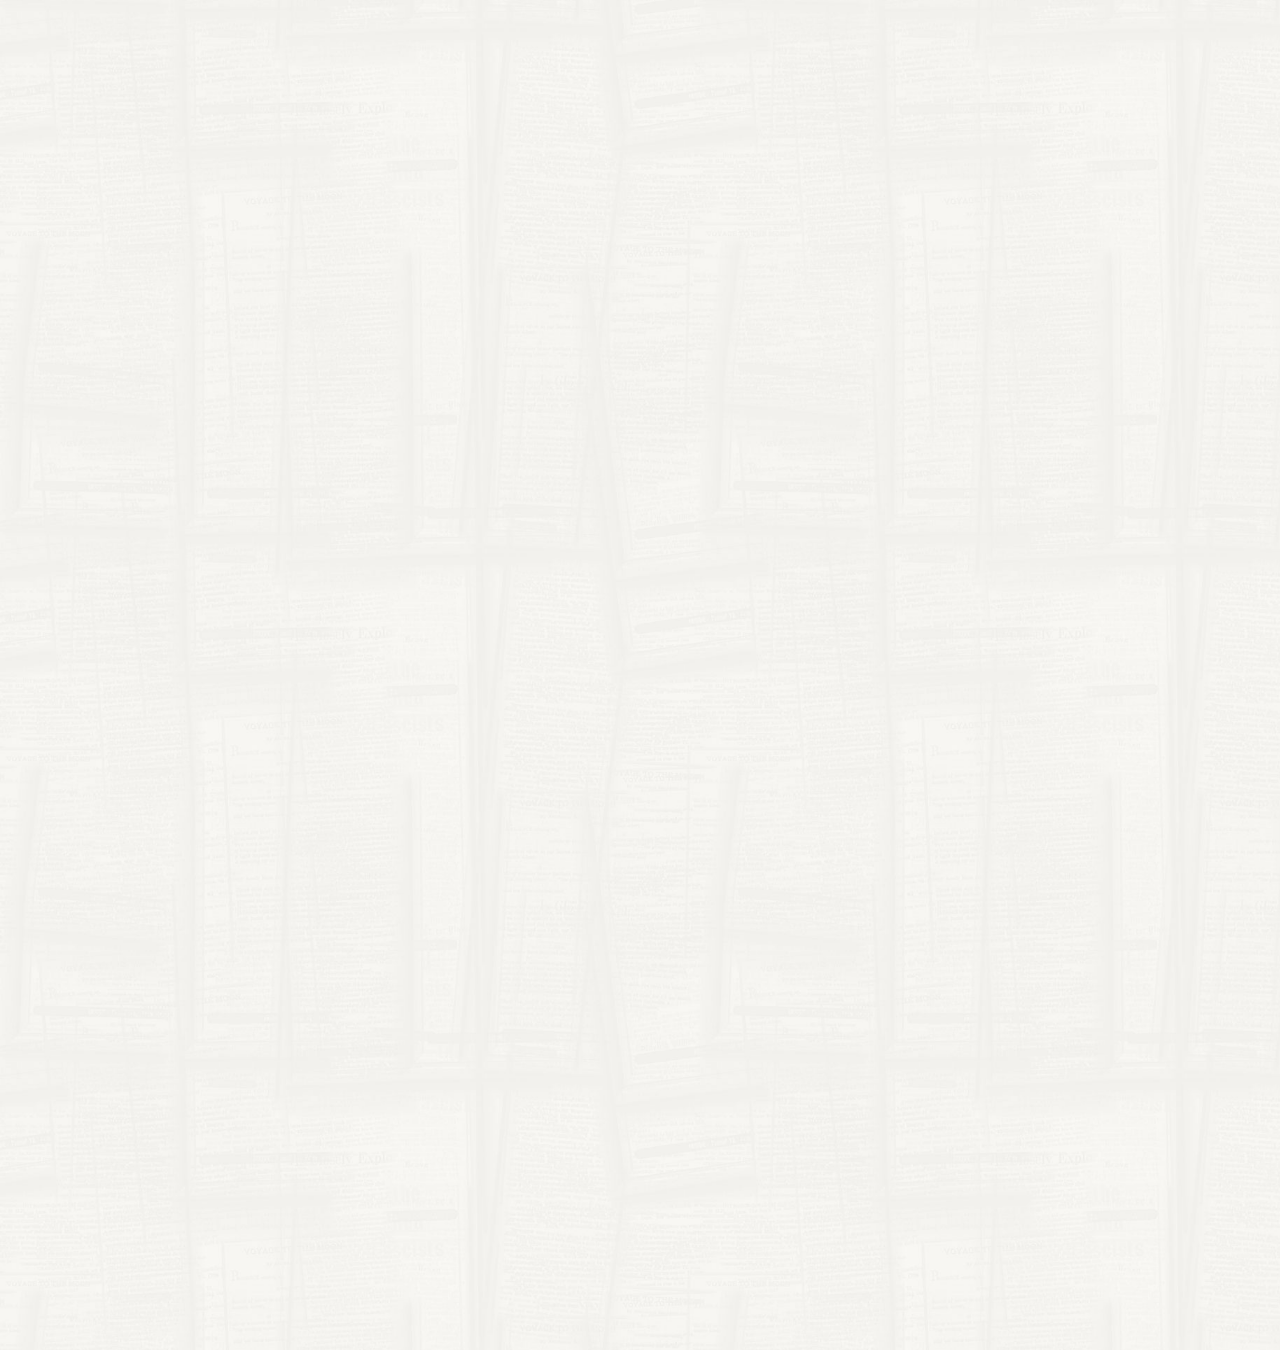
==== commit a5e70324: "Take the Paint & Sip off again At Michael's request, 15 October 2026.  Co-Authored-By: Claude Opus 5" ====
--- a/index.html
+++ b/index.html
@@ -23,7 +23,7 @@
 <link rel="stylesheet" href="https://fonts.googleapis.com/css2?family=Bodoni+Moda:opsz,wght@6..96,600;6..96,700;6..96,900&family=Oswald:wght@400;500;600&family=Source+Sans+3:ital,wght@0,400;0,600;1,400&display=swap">
 <link rel="stylesheet" href="assets/css/site.css?v=9349d756">
 <script>(function(){var d=document.documentElement;try{var n=performance.getEntriesByType&&performance.getEntriesByType("navigation")[0];var r=n?n.type==="reload":(performance.navigation&&performance.navigation.type===1);if(location.hash||(!r&&sessionStorage.getItem("fp-turned")==="1"))d.className+=" no-turn";else d.className+=" fp-intro";}catch(e){}})();</script>
-<script type="application/ld+json">{"@context":"https://schema.org","@type":"BarOrPub","@id":"https://thefrontpagebar.com/#pub","name":"The Front Page Bar","description":"A town centre pub in Ballymena with live local music every Saturday, named after the newspaper office that once stood next door.","url":"https://thefrontpagebar.com/","telephone":"+442825641953","address":{"@type":"PostalAddress","streetAddress":"9 Ballymoney Street","addressLocality":"Ballymena","addressRegion":"County Antrim","postalCode":"BT43 6AL","addressCountry":"GB"},"sameAs":["https://www.facebook.com/people/Front-Page-Bar-Ballymena/61566848323010/"],"servesCuisine":[],"geo":{"@type":"GeoCoordinates","latitude":"54.86465","longitude":"-6.27619"},"openingHoursSpecification":[{"@type":"OpeningHoursSpecification","dayOfWeek":"https://schema.org/Monday","opens":"11:30","closes":"00:00"},{"@type":"OpeningHoursSpecification","dayOfWeek":"https://schema.org/Tuesday","opens":"11:30","closes":"00:00"},{"@type":"OpeningHoursSpecification","dayOfWeek":"https://schema.org/Wednesday","opens":"11:30","closes":"00:00"},{"@type":"OpeningHoursSpecification","dayOfWeek":"https://schema.org/Thursday","opens":"11:30","closes":"00:00"},{"@type":"OpeningHoursSpecification","dayOfWeek":"https://schema.org/Friday","opens":"11:30","closes":"01:00"},{"@type":"OpeningHoursSpecification","dayOfWeek":"https://schema.org/Saturday","opens":"11:30","closes":"01:30"},{"@type":"OpeningHoursSpecification","dayOfWeek":"https://schema.org/Sunday","opens":"11:30","closes":"00:00"}]}</script><script type="application/ld+json">{"@context":"https://schema.org","@type":"WebSite","name":"The Front Page Bar","url":"https://thefrontpagebar.com/"}</script><script type="application/ld+json">{"@context":"https://schema.org","@type":"Event","name":"Paul Mahon","startDate":"2026-10-03T17:00:00+01:00","eventStatus":"https://schema.org/EventScheduled","eventAttendanceMode":"https://schema.org/OfflineEventAttendanceMode","location":{"@type":"Place","name":"The Front Page Bar","address":{"@type":"PostalAddress","streetAddress":"9 Ballymoney Street","addressLocality":"Ballymena","postalCode":"BT43 6AL","addressCountry":"GB"}},"organizer":{"@type":"Organization","name":"The Front Page Bar","url":"https://thefrontpagebar.com/"},"isAccessibleForFree":true,"offers":{"@type":"Offer","price":"0","priceCurrency":"GBP","availability":"https://schema.org/InStock","url":"https://thefrontpagebar.com/whats-on.html"}}</script><script type="application/ld+json">{"@context":"https://schema.org","@type":"Event","name":"Frank Carbery","startDate":"2026-10-10T17:00:00+01:00","eventStatus":"https://schema.org/EventScheduled","eventAttendanceMode":"https://schema.org/OfflineEventAttendanceMode","location":{"@type":"Place","name":"The Front Page Bar","address":{"@type":"PostalAddress","streetAddress":"9 Ballymoney Street","addressLocality":"Ballymena","postalCode":"BT43 6AL","addressCountry":"GB"}},"organizer":{"@type":"Organization","name":"The Front Page Bar","url":"https://thefrontpagebar.com/"},"isAccessibleForFree":true,"offers":{"@type":"Offer","price":"0","priceCurrency":"GBP","availability":"https://schema.org/InStock","url":"https://thefrontpagebar.com/whats-on.html"}}</script><script type="application/ld+json">{"@context":"https://schema.org","@type":"Event","name":"Matt Caulderwood","startDate":"2026-10-17T17:00:00+01:00","eventStatus":"https://schema.org/EventScheduled","eventAttendanceMode":"https://schema.org/OfflineEventAttendanceMode","location":{"@type":"Place","name":"The Front Page Bar","address":{"@type":"PostalAddress","streetAddress":"9 Ballymoney Street","addressLocality":"Ballymena","postalCode":"BT43 6AL","addressCountry":"GB"}},"organizer":{"@type":"Organization","name":"The Front Page Bar","url":"https://thefrontpagebar.com/"},"isAccessibleForFree":true,"offers":{"@type":"Offer","price":"0","priceCurrency":"GBP","availability":"https://schema.org/InStock","url":"https://thefrontpagebar.com/whats-on.html"}}</script><script type="application/ld+json">{"@context":"https://schema.org","@type":"Event","name":"Vintage Halloween Pumpkin Paint & Sip: With Jordain Molloy Gillen","startDate":"2026-10-22T18:30:00+01:00","eventStatus":"https://schema.org/EventScheduled","eventAttendanceMode":"https://schema.org/OfflineEventAttendanceMode","location":{"@type":"Place","name":"The Front Page Bar","address":{"@type":"PostalAddress","streetAddress":"9 Ballymoney Street","addressLocality":"Ballymena","postalCode":"BT43 6AL","addressCountry":"GB"}},"organizer":{"@type":"Organization","name":"The Front Page Bar","url":"https://thefrontpagebar.com/"},"isAccessibleForFree":false,"offers":{"@type":"Offer","price":"20.00","priceCurrency":"GBP","availability":"https://schema.org/InStock","url":"https://thefrontpagebar.com/whats-on.html"}}</script><script type="application/ld+json">{"@context":"https://schema.org","@type":"Event","name":"Andy McGregor","startDate":"2026-10-24T17:00:00+01:00","eventStatus":"https://schema.org/EventScheduled","eventAttendanceMode":"https://schema.org/OfflineEventAttendanceMode","location":{"@type":"Place","name":"The Front Page Bar","address":{"@type":"PostalAddress","streetAddress":"9 Ballymoney Street","addressLocality":"Ballymena","postalCode":"BT43 6AL","addressCountry":"GB"}},"organizer":{"@type":"Organization","name":"The Front Page Bar","url":"https://thefrontpagebar.com/"},"isAccessibleForFree":true,"offers":{"@type":"Offer","price":"0","priceCurrency":"GBP","availability":"https://schema.org/InStock","url":"https://thefrontpagebar.com/whats-on.html"}}</script><script type="application/ld+json">{"@context":"https://schema.org","@type":"Event","name":"Bassman & Her","startDate":"2026-10-31T17:00:00+00:00","eventStatus":"https://schema.org/EventScheduled","eventAttendanceMode":"https://schema.org/OfflineEventAttendanceMode","location":{"@type":"Place","name":"The Front Page Bar","address":{"@type":"PostalAddress","streetAddress":"9 Ballymoney Street","addressLocality":"Ballymena","postalCode":"BT43 6AL","addressCountry":"GB"}},"organizer":{"@type":"Organization","name":"The Front Page Bar","url":"https://thefrontpagebar.com/"},"isAccessibleForFree":true,"offers":{"@type":"Offer","price":"0","priceCurrency":"GBP","availability":"https://schema.org/InStock","url":"https://thefrontpagebar.com/whats-on.html"}}</script><script type="application/ld+json">{"@context":"https://schema.org","@type":"Event","name":"Robert Bryson","startDate":"2026-10-31T21:00:00+00:00","eventStatus":"https://schema.org/EventScheduled","eventAttendanceMode":"https://schema.org/OfflineEventAttendanceMode","location":{"@type":"Place","name":"The Front Page Bar","address":{"@type":"PostalAddress","streetAddress":"9 Ballymoney Street","addressLocality":"Ballymena","postalCode":"BT43 6AL","addressCountry":"GB"}},"organizer":{"@type":"Organization","name":"The Front Page Bar","url":"https://thefrontpagebar.com/"}}</script><script type="application/ld+json">{"@context":"https://schema.org","@type":"Event","name":"Charity Quiz Night in aid of Have a Heart, sleeping bags for the homeless in Belfast","startDate":"2026-11-05T19:00:00+00:00","eventStatus":"https://schema.org/EventScheduled","eventAttendanceMode":"https://schema.org/OfflineEventAttendanceMode","location":{"@type":"Place","name":"The Front Page Bar","address":{"@type":"PostalAddress","streetAddress":"9 Ballymoney Street","addressLocality":"Ballymena","postalCode":"BT43 6AL","addressCountry":"GB"}},"organizer":{"@type":"Organization","name":"The Front Page Bar","url":"https://thefrontpagebar.com/"},"isAccessibleForFree":false,"offers":{"@type":"Offer","price":"5.00","priceCurrency":"GBP","availability":"https://schema.org/InStock","url":"https://thefrontpagebar.com/whats-on.html"}}</script>
+<script type="application/ld+json">{"@context":"https://schema.org","@type":"BarOrPub","@id":"https://thefrontpagebar.com/#pub","name":"The Front Page Bar","description":"A town centre pub in Ballymena with live local music every Saturday, named after the newspaper office that once stood next door.","url":"https://thefrontpagebar.com/","telephone":"+442825641953","address":{"@type":"PostalAddress","streetAddress":"9 Ballymoney Street","addressLocality":"Ballymena","addressRegion":"County Antrim","postalCode":"BT43 6AL","addressCountry":"GB"},"sameAs":["https://www.facebook.com/people/Front-Page-Bar-Ballymena/61566848323010/"],"servesCuisine":[],"geo":{"@type":"GeoCoordinates","latitude":"54.86465","longitude":"-6.27619"},"openingHoursSpecification":[{"@type":"OpeningHoursSpecification","dayOfWeek":"https://schema.org/Monday","opens":"11:30","closes":"00:00"},{"@type":"OpeningHoursSpecification","dayOfWeek":"https://schema.org/Tuesday","opens":"11:30","closes":"00:00"},{"@type":"OpeningHoursSpecification","dayOfWeek":"https://schema.org/Wednesday","opens":"11:30","closes":"00:00"},{"@type":"OpeningHoursSpecification","dayOfWeek":"https://schema.org/Thursday","opens":"11:30","closes":"00:00"},{"@type":"OpeningHoursSpecification","dayOfWeek":"https://schema.org/Friday","opens":"11:30","closes":"01:00"},{"@type":"OpeningHoursSpecification","dayOfWeek":"https://schema.org/Saturday","opens":"11:30","closes":"01:30"},{"@type":"OpeningHoursSpecification","dayOfWeek":"https://schema.org/Sunday","opens":"11:30","closes":"00:00"}]}</script><script type="application/ld+json">{"@context":"https://schema.org","@type":"WebSite","name":"The Front Page Bar","url":"https://thefrontpagebar.com/"}</script><script type="application/ld+json">{"@context":"https://schema.org","@type":"Event","name":"Paul Mahon","startDate":"2026-10-03T17:00:00+01:00","eventStatus":"https://schema.org/EventScheduled","eventAttendanceMode":"https://schema.org/OfflineEventAttendanceMode","location":{"@type":"Place","name":"The Front Page Bar","address":{"@type":"PostalAddress","streetAddress":"9 Ballymoney Street","addressLocality":"Ballymena","postalCode":"BT43 6AL","addressCountry":"GB"}},"organizer":{"@type":"Organization","name":"The Front Page Bar","url":"https://thefrontpagebar.com/"},"isAccessibleForFree":true,"offers":{"@type":"Offer","price":"0","priceCurrency":"GBP","availability":"https://schema.org/InStock","url":"https://thefrontpagebar.com/whats-on.html"}}</script><script type="application/ld+json">{"@context":"https://schema.org","@type":"Event","name":"Frank Carbery","startDate":"2026-10-10T17:00:00+01:00","eventStatus":"https://schema.org/EventScheduled","eventAttendanceMode":"https://schema.org/OfflineEventAttendanceMode","location":{"@type":"Place","name":"The Front Page Bar","address":{"@type":"PostalAddress","streetAddress":"9 Ballymoney Street","addressLocality":"Ballymena","postalCode":"BT43 6AL","addressCountry":"GB"}},"organizer":{"@type":"Organization","name":"The Front Page Bar","url":"https://thefrontpagebar.com/"},"isAccessibleForFree":true,"offers":{"@type":"Offer","price":"0","priceCurrency":"GBP","availability":"https://schema.org/InStock","url":"https://thefrontpagebar.com/whats-on.html"}}</script><script type="application/ld+json">{"@context":"https://schema.org","@type":"Event","name":"Matt Caulderwood","startDate":"2026-10-17T17:00:00+01:00","eventStatus":"https://schema.org/EventScheduled","eventAttendanceMode":"https://schema.org/OfflineEventAttendanceMode","location":{"@type":"Place","name":"The Front Page Bar","address":{"@type":"PostalAddress","streetAddress":"9 Ballymoney Street","addressLocality":"Ballymena","postalCode":"BT43 6AL","addressCountry":"GB"}},"organizer":{"@type":"Organization","name":"The Front Page Bar","url":"https://thefrontpagebar.com/"},"isAccessibleForFree":true,"offers":{"@type":"Offer","price":"0","priceCurrency":"GBP","availability":"https://schema.org/InStock","url":"https://thefrontpagebar.com/whats-on.html"}}</script><script type="application/ld+json">{"@context":"https://schema.org","@type":"Event","name":"Andy McGregor","startDate":"2026-10-24T17:00:00+01:00","eventStatus":"https://schema.org/EventScheduled","eventAttendanceMode":"https://schema.org/OfflineEventAttendanceMode","location":{"@type":"Place","name":"The Front Page Bar","address":{"@type":"PostalAddress","streetAddress":"9 Ballymoney Street","addressLocality":"Ballymena","postalCode":"BT43 6AL","addressCountry":"GB"}},"organizer":{"@type":"Organization","name":"The Front Page Bar","url":"https://thefrontpagebar.com/"},"isAccessibleForFree":true,"offers":{"@type":"Offer","price":"0","priceCurrency":"GBP","availability":"https://schema.org/InStock","url":"https://thefrontpagebar.com/whats-on.html"}}</script><script type="application/ld+json">{"@context":"https://schema.org","@type":"Event","name":"Bassman & Her","startDate":"2026-10-31T17:00:00+00:00","eventStatus":"https://schema.org/EventScheduled","eventAttendanceMode":"https://schema.org/OfflineEventAttendanceMode","location":{"@type":"Place","name":"The Front Page Bar","address":{"@type":"PostalAddress","streetAddress":"9 Ballymoney Street","addressLocality":"Ballymena","postalCode":"BT43 6AL","addressCountry":"GB"}},"organizer":{"@type":"Organization","name":"The Front Page Bar","url":"https://thefrontpagebar.com/"},"isAccessibleForFree":true,"offers":{"@type":"Offer","price":"0","priceCurrency":"GBP","availability":"https://schema.org/InStock","url":"https://thefrontpagebar.com/whats-on.html"}}</script><script type="application/ld+json">{"@context":"https://schema.org","@type":"Event","name":"Robert Bryson","startDate":"2026-10-31T21:00:00+00:00","eventStatus":"https://schema.org/EventScheduled","eventAttendanceMode":"https://schema.org/OfflineEventAttendanceMode","location":{"@type":"Place","name":"The Front Page Bar","address":{"@type":"PostalAddress","streetAddress":"9 Ballymoney Street","addressLocality":"Ballymena","postalCode":"BT43 6AL","addressCountry":"GB"}},"organizer":{"@type":"Organization","name":"The Front Page Bar","url":"https://thefrontpagebar.com/"}}</script><script type="application/ld+json">{"@context":"https://schema.org","@type":"Event","name":"Charity Quiz Night in aid of Have a Heart, sleeping bags for the homeless in Belfast","startDate":"2026-11-05T19:00:00+00:00","eventStatus":"https://schema.org/EventScheduled","eventAttendanceMode":"https://schema.org/OfflineEventAttendanceMode","location":{"@type":"Place","name":"The Front Page Bar","address":{"@type":"PostalAddress","streetAddress":"9 Ballymoney Street","addressLocality":"Ballymena","postalCode":"BT43 6AL","addressCountry":"GB"}},"organizer":{"@type":"Organization","name":"The Front Page Bar","url":"https://thefrontpagebar.com/"},"isAccessibleForFree":false,"offers":{"@type":"Offer","price":"5.00","priceCurrency":"GBP","availability":"https://schema.org/InStock","url":"https://thefrontpagebar.com/whats-on.html"}}</script>
 </head>
 <body>
 <div class="flip" id="flip" aria-hidden="true"><div class="flip__veil"></div><div class="flip__stack"><div class="flip__p" style="--dx:93%;--dy:3%;--dz:261px;--rx:41deg;--ry:-73deg;--rz:-124deg;--n:0"><div class="flip__leaf"><div class="flip__col"><i class="flip__hl" style="--w:91%"></i><i class="flip__tx" style="--h:98px;--lead:10px"></i><i class="flip__hl" style="--w:90%"></i><i class="flip__img"></i><i class="flip__tx" style="--h:142px;--lead:10px"></i><i class="flip__hl" style="--w:77%"></i><i class="flip__tx" style="--h:153px;--lead:10px"></i></div><div class="flip__col"><i class="flip__hl" style="--w:91%"></i><i class="flip__tx" style="--h:142px;--lead:13px"></i><i class="flip__hl" style="--w:93%"></i><i class="flip__tx" style="--h:146px;--lead:13px"></i><i class="flip__hl" style="--w:77%"></i><i class="flip__img"></i><i class="flip__tx" style="--h:133px;--lead:13px"></i></div><div class="flip__col"><i class="flip__hl" style="--w:87%"></i><i class="flip__tx" style="--h:130px;--lead:12px"></i><i class="flip__hl" style="--w:90%"></i><i class="flip__tx" style="--h:129px;--lead:12px"></i><i class="flip__hl" style="--w:74%"></i><i class="flip__tx" style="--h:83px;--lead:12px"></i></div><div class="flip__col"><i class="flip__hl" style="--w:96%"></i><i class="flip__tx" style="--h:154px;--lead:11px"></i><i class="flip__hl" style="--w:79%"></i><i class="flip__tx" style="--h:169px;--lead:11px"></i><i class="flip__hl" style="--w:85%"></i><i class="flip__img"></i><i class="flip__tx" style="--h:87px;--lead:11px"></i></div><i class="flip__clip" style="--l:6%;--t:28%;--w:26%;--h:27%;--r:4deg"></i><i class="flip__clip" style="--l:19%;--t:31%;--w:45%;--h:18%;--r:4deg"></i></div></div><div class="flip__p" style="--dx:19%;--dy:76%;--dz:267px;--rx:-60deg;--ry:40deg;--rz:71deg;--n:1"><div class="flip__leaf"><div class="flip__col"><i class="flip__hl" style="--w:76%"></i><i class="flip__tx" style="--h:154px;--lead:11px"></i><i class="flip__hl" style="--w:93%"></i><i class="flip__img"></i><i class="flip__tx" style="--h:105px;--lead:11px"></i><i class="flip__hl" style="--w:70%"></i><i class="flip__tx" style="--h:95px;--lead:11px"></i></div><div class="flip__col"><i class="flip__hl" style="--w:76%"></i><i class="flip__img"></i><i class="flip__tx" style="--h:167px;--lead:12px"></i><i class="flip__hl" style="--w:89%"></i><i class="flip__tx" style="--h:140px;--lead:12px"></i><i class="flip__hl" style="--w:90%"></i><i class="flip__tx" style="--h:89px;--lead:12px"></i></div><div class="flip__col"><i class="flip__hl" style="--w:87%"></i><i class="flip__tx" style="--h:108px;--lead:11px"></i><i class="flip__hl" style="--w:84%"></i><i class="flip__tx" style="--h:151px;--lead:11px"></i><i class="flip__hl" style="--w:91%"></i><i class="flip__img"></i><i class="flip__tx" style="--h:114px;--lead:11px"></i></div><div class="flip__col"><i class="flip__hl" style="--w:80%"></i><i class="flip__img"></i><i class="flip__tx" style="--h:165px;--lead:13px"></i><i class="flip__hl" style="--w:89%"></i><i class="flip__img"></i><i class="flip__tx" style="--h:160px;--lead:13px"></i><i class="flip__hl" style="--w:92%"></i><i class="flip__img"></i><i class="flip__tx" style="--h:80px;--lead:13px"></i></div><i class="flip__clip" style="--l:27%;--t:49%;--w:26%;--h:30%;--r:4deg"></i><i class="flip__clip" style="--l:41%;--t:28%;--w:42%;--h:19%;--r:7deg"></i></div></div><div class="flip__p" style="--dx:25%;--dy:124%;--dz:316px;--rx:28deg;--ry:-35deg;--rz:-152deg;--n:2"><div class="flip__leaf"><div class="flip__col"><i class="flip__hl" style="--w:80%"></i><i class="flip__tx" style="--h:94px;--lead:12px"></i><i class="flip__hl" style="--w:90%"></i><i class="flip__tx" style="--h:125px;--lead:12px"></i><i class="flip__hl" style="--w:89%"></i><i class="flip__img"></i><i class="flip__tx" style="--h:99px;--lead:12px"></i></div><div class="flip__col"><i class="flip__hl" style="--w:92%"></i><i class="flip__tx" style="--h:95px;--lead:11px"></i><i class="flip__hl" style="--w:71%"></i><i class="flip__tx" style="--h:79px;--lead:11px"></i><i class="flip__hl" style="--w:74%"></i><i class="flip__tx" style="--h:171px;--lead:11px"></i></div><div class="flip__col"><i class="flip__hl" style="--w:86%"></i><i class="flip__tx" style="--h:125px;--lead:13px"></i><i class="flip__hl" style="--w:85%"></i><i class="flip__tx" style="--h:113px;--lead:13px"></i><i class="flip__hl" style="--w:85%"></i><i class="flip__tx" style="--h:140px;--lead:13px"></i></div><div class="flip__col"><i class="flip__hl" style="--w:87%"></i><i class="flip__tx" style="--h:134px;--lead:10px"></i><i class="flip__hl" style="--w:92%"></i><i class="flip__tx" style="--h:104px;--lead:10px"></i><i class="flip__hl" style="--w:82%"></i><i class="flip__tx" style="--h:85px;--lead:10px"></i></div><i class="flip__clip" style="--l:37%;--t:43%;--w:33%;--h:29%;--r:-9deg"></i><i class="flip__clip" style="--l:48%;--t:52%;--w:42%;--h:29%;--r:-9deg"></i></div></div><div class="flip__p" style="--dx:-110%;--dy:54%;--dz:301px;--rx:-40deg;--ry:75deg;--rz:136deg;--n:3"><div class="flip__leaf"><div class="flip__col"><i class="flip__hl" style="--w:72%"></i><i class="flip__img"></i><i class="flip__tx" style="--h:147px;--lead:10px"></i><i class="flip__hl" style="--w:84%"></i><i class="flip__tx" style="--h:129px;--lead:10px"></i><i class="flip__hl" style="--w:72%"></i><i class="flip__tx" style="--h:160px;--lead:10px"></i></div><div class="flip__col"><i class="flip__hl" style="--w:87%"></i><i class="flip__img"></i><i class="flip__tx" style="--h:105px;--lead:10px"></i><i class="flip__hl" style="--w:80%"></i><i class="flip__img"></i><i class="flip__tx" style="--h:125px;--lead:10px"></i><i class="flip__hl" style="--w:94%"></i><i class="flip__tx" style="--h:168px;--lead:10px"></i></div><div class="flip__col"><i class="flip__hl" style="--w:92%"></i><i class="flip__img"></i><i class="flip__tx" style="--h:160px;--lead:12px"></i><i class="flip__hl" style="--w:89%"></i><i class="flip__tx" style="--h:94px;--lead:12px"></i><i class="flip__hl" style="--w:95%"></i><i class="flip__tx" style="--h:170px;--lead:12px"></i></div><div class="flip__col"><i class="flip__hl" style="--w:87%"></i><i class="flip__img"></i><i class="flip__tx" style="--h:164px;--lead:12px"></i><i class="flip__hl" style="--w:86%"></i><i class="flip__img"></i><i class="flip__tx" style="--h:107px;--lead:12px"></i><i class="flip__hl" style="--w:81%"></i><i class="flip__tx" style="--h:97px;--lead:12px"></i></div><i class="flip__clip" style="--l:28%;--t:32%;--w:30%;--h:23%;--r:7deg"></i><i class="flip__clip" style="--l:38%;--t:50%;--w:41%;--h:32%;--r:7deg"></i></div></div><div class="flip__p" style="--dx:-124%;--dy:-7%;--dz:341px;--rx:60deg;--ry:-47deg;--rz:-88deg;--n:4"><div class="flip__leaf"><div class="flip__col"><i class="flip__hl" style="--w:96%"></i><i class="flip__tx" style="--h:93px;--lead:11px"></i><i class="flip__hl" style="--w:72%"></i><i class="flip__tx" style="--h:168px;--lead:11px"></i><i class="flip__hl" style="--w:81%"></i><i class="flip__tx" style="--h:99px;--lead:11px"></i></div><div class="flip__col"><i class="flip__hl" style="--w:88%"></i><i class="flip__tx" style="--h:158px;--lead:10px"></i><i class="flip__hl" style="--w:72%"></i><i class="flip__tx" style="--h:158px;--lead:10px"></i><i class="flip__hl" style="--w:77%"></i><i class="flip__img"></i><i class="flip__tx" style="--h:88px;--lead:10px"></i></div><div class="flip__col"><i class="flip__hl" style="--w:78%"></i><i class="flip__tx" style="--h:132px;--lead:11px"></i><i class="flip__hl" style="--w:82%"></i><i class="flip__img"></i><i class="flip__tx" style="--h:109px;--lead:11px"></i><i class="flip__hl" style="--w:71%"></i><i class="flip__tx" style="--h:162px;--lead:11px"></i></div><div class="flip__col"><i class="flip__hl" style="--w:87%"></i><i class="flip__tx" style="--h:167px;--lead:10px"></i><i class="flip__hl" style="--w:91%"></i><i class="flip__tx" style="--h:154px;--lead:10px"></i><i class="flip__hl" style="--w:88%"></i><i class="flip__tx" style="--h:142px;--lead:10px"></i></div><i class="flip__clip" style="--l:26%;--t:46%;--w:42%;--h:31%;--r:7deg"></i><i class="flip__clip" style="--l:13%;--t:51%;--w:44%;--h:23%;--r:4deg"></i></div></div><div class="flip__p" style="--dx:-38%;--dy:-98%;--dz:240px;--rx:-32deg;--ry:55deg;--rz:162deg;--n:5"><div class="flip__leaf"><div class="flip__col"><i class="flip__hl" style="--w:89%"></i><i class="flip__tx" style="--h:91px;--lead:11px"></i><i class="flip__hl" style="--w:83%"></i><i class="flip__tx" style="--h:141px;--lead:11px"></i><i class="flip__hl" style="--w:83%"></i><i class="flip__tx" style="--h:133px;--lead:11px"></i></div><div class="flip__col"><i class="flip__hl" style="--w:86%"></i><i class="flip__img"></i><i class="flip__tx" style="--h:161px;--lead:12px"></i><i class="flip__hl" style="--w:95%"></i><i class="flip__tx" style="--h:138px;--lead:12px"></i><i class="flip__hl" style="--w:89%"></i><i class="flip__img"></i><i class="flip__tx" style="--h:144px;--lead:12px"></i></div><div class="flip__col"><i class="flip__hl" style="--w:93%"></i><i class="flip__img"></i><i class="flip__tx" style="--h:140px;--lead:10px"></i><i class="flip__hl" style="--w:80%"></i><i class="flip__tx" style="--h:94px;--lead:10px"></i><i class="flip__hl" style="--w:81%"></i><i class="flip__tx" style="--h:158px;--lead:10px"></i></div><div class="flip__col"><i class="flip__hl" style="--w:71%"></i><i class="flip__img"></i><i class="flip__tx" style="--h:145px;--lead:11px"></i><i class="flip__hl" style="--w:76%"></i><i class="flip__tx" style="--h:104px;--lead:11px"></i><i class="flip__hl" style="--w:90%"></i><i class="flip__img"></i><i class="flip__tx" style="--h:109px;--lead:11px"></i></div><i class="flip__clip" style="--l:15%;--t:17%;--w:43%;--h:31%;--r:-9deg"></i><i class="flip__clip" style="--l:52%;--t:31%;--w:26%;--h:22%;--r:-90deg"></i></div></div><div class="flip__p" style="--dx:30%;--dy:-70%;--dz:278px;--rx:44deg;--ry:-38deg;--rz:-59deg;--n:6"><div class="flip__leaf"><div class="flip__col"><i class="flip__hl" style="--w:90%"></i><i class="flip__tx" style="--h:145px;--lead:12px"></i><i class="flip__hl" style="--w:91%"></i><i class="flip__img"></i><i class="flip__tx" style="--h:82px;--lead:12px"></i><i class="flip__hl" style="--w:96%"></i><i class="flip__tx" style="--h:151px;--lead:12px"></i></div><div class="flip__col"><i class="flip__hl" style="--w:85%"></i><i class="flip__tx" style="--h:129px;--lead:10px"></i><i class="flip__hl" style="--w:70%"></i><i class="flip__img"></i><i class="flip__tx" style="--h:165px;--lead:10px"></i><i class="flip__hl" style="--w:90%"></i><i class="flip__img"></i><i class="flip__tx" style="--h:104px;--lead:10px"></i></div><div class="flip__col"><i class="flip__hl" style="--w:88%"></i><i class="flip__tx" style="--h:127px;--lead:10px"></i><i class="flip__hl" style="--w:86%"></i><i class="flip__tx" style="--h:103px;--lead:10px"></i><i class="flip__hl" style="--w:89%"></i><i class="flip__tx" style="--h:120px;--lead:10px"></i></div><div class="flip__col"><i class="flip__hl" style="--w:72%"></i><i class="flip__img"></i><i class="flip__tx" style="--h:80px;--lead:12px"></i><i class="flip__hl" style="--w:75%"></i><i class="flip__tx" style="--h:166px;--lead:12px"></i><i class="flip__hl" style="--w:90%"></i><i class="flip__img"></i><i class="flip__tx" style="--h:81px;--lead:12px"></i></div><i class="flip__clip" style="--l:4%;--t:22%;--w:45%;--h:19%;--r:-5deg"></i><i class="flip__clip" style="--l:41%;--t:26%;--w:38%;--h:18%;--r:-90deg"></i></div></div><div class="flip__p flip__p--front" style="--n:7"><div class="flip__leaf"><div class="flip__mast"></div><div class="flip__col"><i class="flip__hl" style="--w:86%"></i><i class="flip__img"></i><i class="flip__tx" style="--h:94px;--lead:11px"></i><i class="flip__hl" style="--w:71%"></i><i class="flip__tx" style="--h:128px;--lead:11px"></i><i class="flip__hl" style="--w:86%"></i><i class="flip__img"></i><i class="flip__tx" style="--h:122px;--lead:11px"></i><i class="flip__hl" style="--w:94%"></i><i class="flip__tx" style="--h:118px;--lead:11px"></i></div><div class="flip__col"><i class="flip__hl" style="--w:90%"></i><i class="flip__tx" style="--h:133px;--lead:11px"></i><i class="flip__hl" style="--w:74%"></i><i class="flip__tx" style="--h:105px;--lead:11px"></i><i class="flip__hl" style="--w:93%"></i><i class="flip__tx" style="--h:155px;--lead:11px"></i><i class="flip__hl" style="--w:88%"></i><i class="flip__img"></i><i class="flip__tx" style="--h:132px;--lead:11px"></i></div><div class="flip__col"><i class="flip__hl" style="--w:77%"></i><i class="flip__tx" style="--h:154px;--lead:12px"></i><i class="flip__hl" style="--w:92%"></i><i class="flip__tx" style="--h:160px;--lead:12px"></i><i class="flip__hl" style="--w:96%"></i><i class="flip__img"></i><i class="flip__tx" style="--h:81px;--lead:12px"></i><i class="flip__hl" style="--w:95%"></i><i class="flip__tx" style="--h:149px;--lead:12px"></i></div><div class="flip__col"><i class="flip__hl" style="--w:84%"></i><i class="flip__img"></i><i class="flip__tx" style="--h:159px;--lead:13px"></i><i class="flip__hl" style="--w:87%"></i><i class="flip__tx" style="--h:162px;--lead:13px"></i><i class="flip__hl" style="--w:80%"></i><i class="flip__tx" style="--h:129px;--lead:13px"></i><i class="flip__hl" style="--w:74%"></i><i class="flip__img"></i><i class="flip__tx" style="--h:162px;--lead:13px"></i></div><i class="flip__clip" style="--l:18%;--t:23%;--w:31%;--h:27%;--r:-90deg"></i><i class="flip__clip" style="--l:36%;--t:55%;--w:38%;--h:35%;--r:-9deg"></i></div></div><div class="flip__mask"></div><div class="flip__lid"></div><div class="flip__crease"></div><div class="flip__wad"><i style="--k:0"></i><i style="--k:1"></i><i style="--k:2"></i></div><i class="flip__tie flip__tie--l"></i><i class="flip__tie flip__tie--r"></i><i class="flip__tie flip__tie--t"></i><i class="flip__tie flip__tie--b"></i></div></div>
@@ -129,14 +129,6 @@
     <span class="bill__kind"><svg viewBox="0 0 24 24" fill="none" stroke="currentColor" stroke-width="2.4" stroke-linecap="round" stroke-linejoin="round" aria-hidden="true" focusable="false"><rect x="9" y="2" width="6" height="11" rx="3"/><path d="M5 11a7 7 0 0 0 14 0"/><path d="M12 18v4"/></svg>Live</span>
     <span class="bill__t">Matt Caulderwood</span>
     
-  </span>
-  <span class="bill__status"></span>
-</li><li class="bill" data-date="2026-10-22" data-time="18:30">
-  <span class="bill__when"><b>Thu 22 October</b><i>6.30pm</i></span>
-  <span class="bill__body">
-    <span class="bill__kind"><svg viewBox="0 0 24 24" fill="none" stroke="currentColor" stroke-width="2.4" stroke-linecap="round" stroke-linejoin="round" aria-hidden="true" focusable="false"><path d="M14.5 3.5l6 6-8 8-6-6z"/><path d="M6.5 11.5 3 21l9.5-3.5"/></svg>Paint &amp; Sip</span>
-    <span class="bill__t">Vintage Halloween Pumpkin Paint &amp; Sip</span>
-    <span class="bill__sub">With Jordain Molloy Gillen</span><span class="bill__note">6.30pm to 8.30pm. Paint your own vintage-style Halloween pumpkin, with a drink. No experience needed and all painting materials provided. &pound;20 per person.</span>
   </span>
   <span class="bill__status"></span>
 </li><li class="bill" data-date="2026-10-24" data-time="17:00">
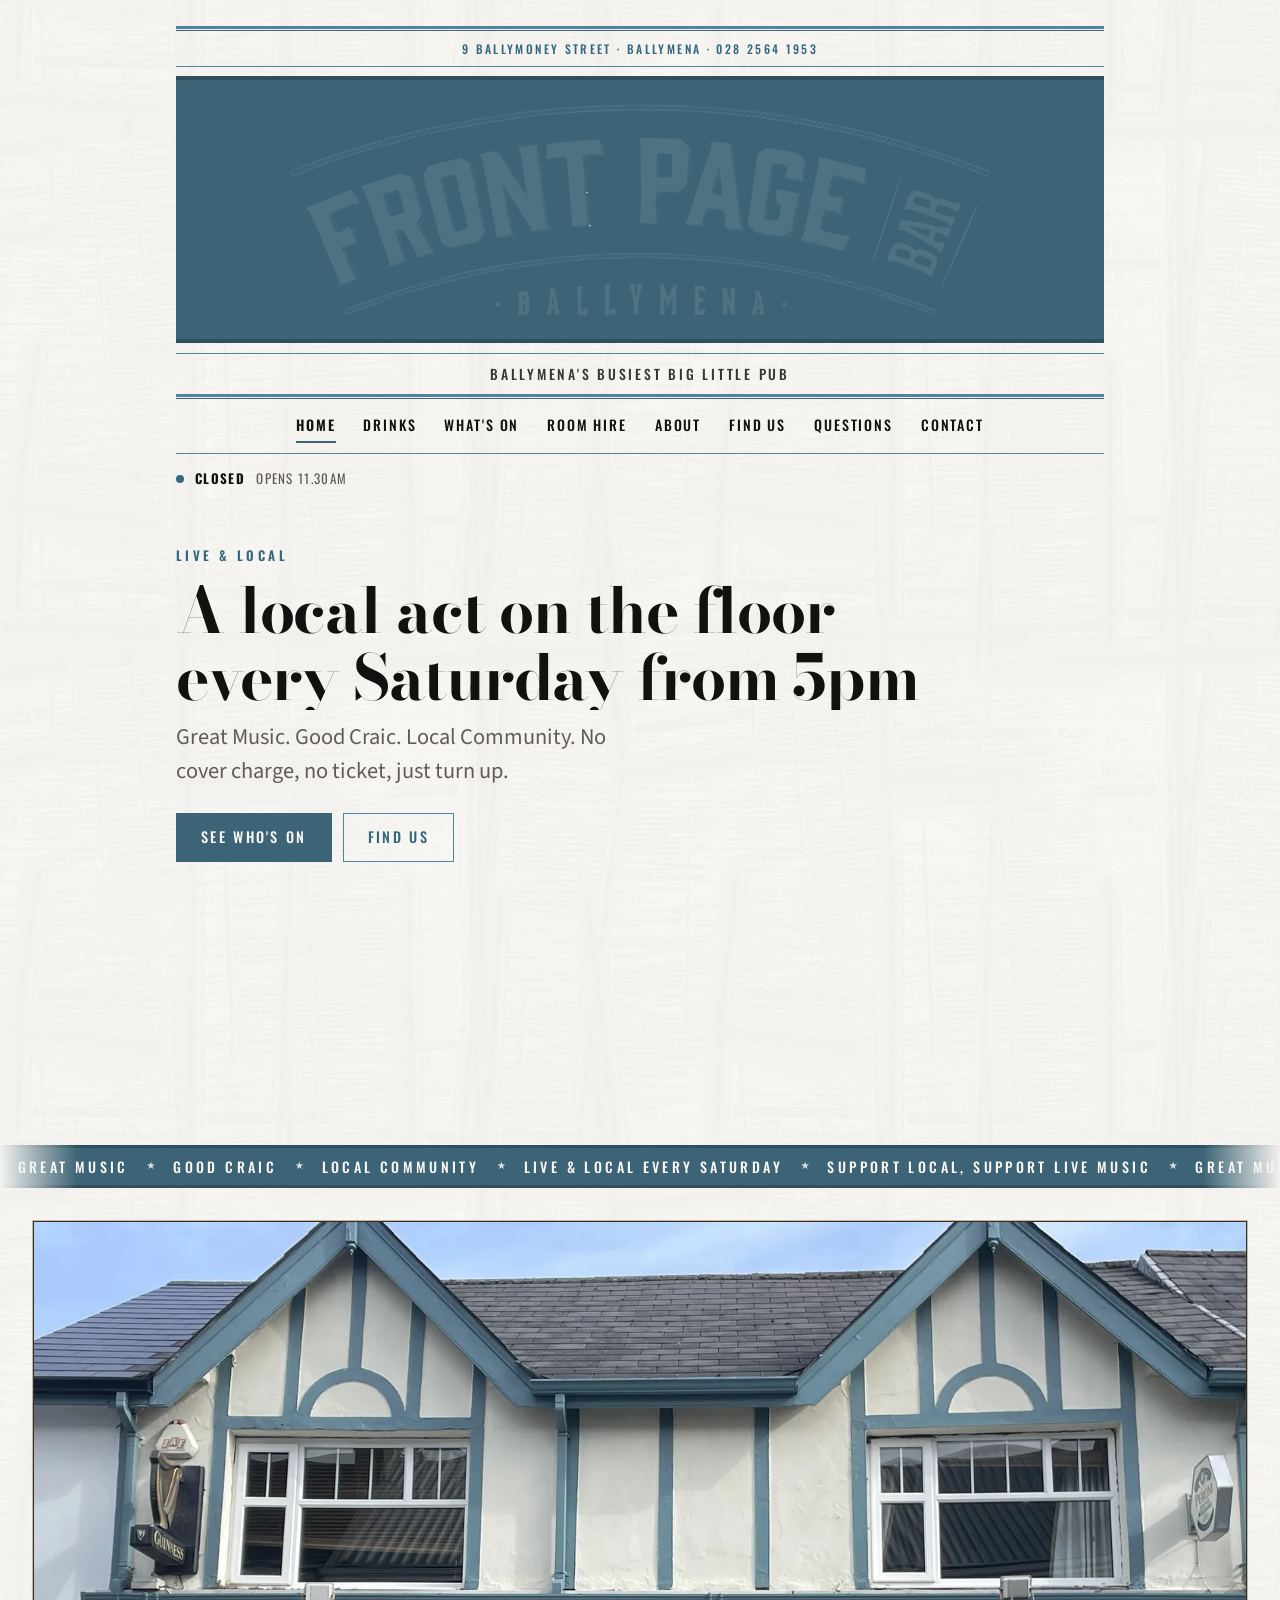
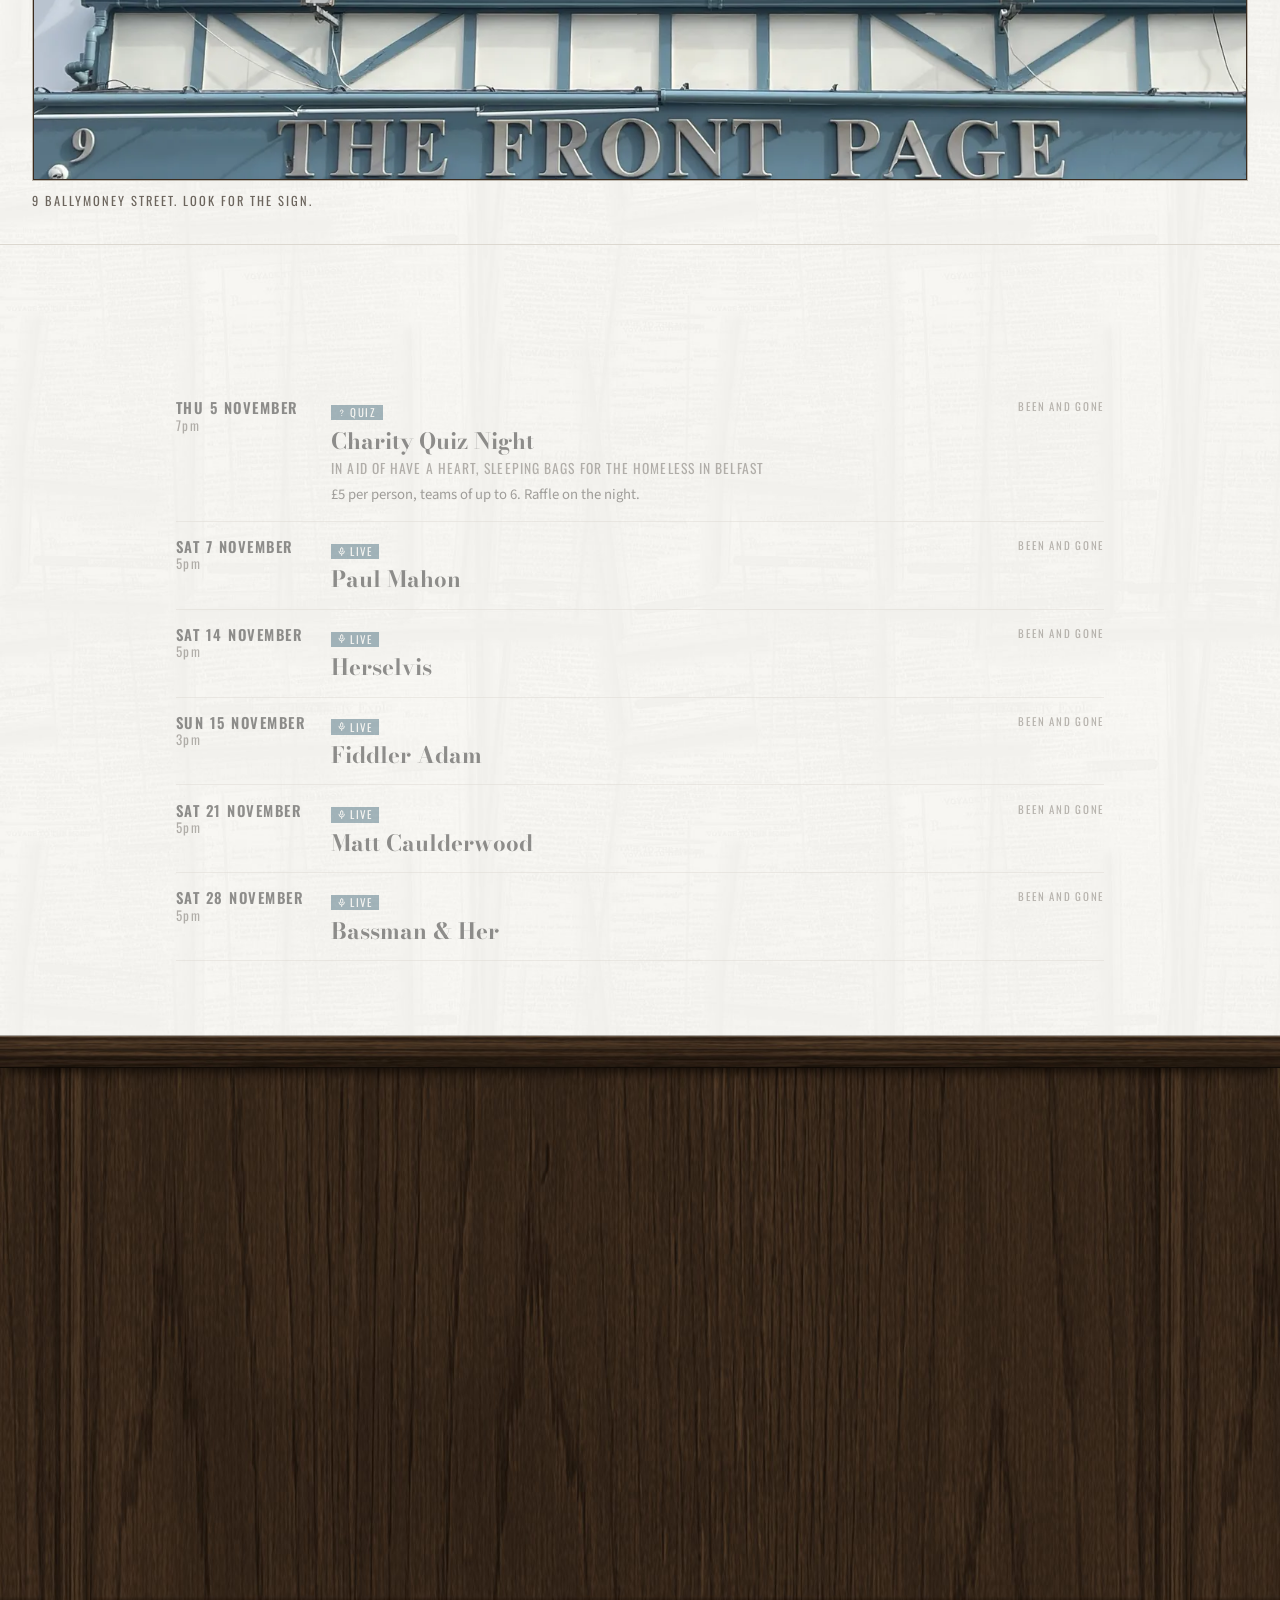
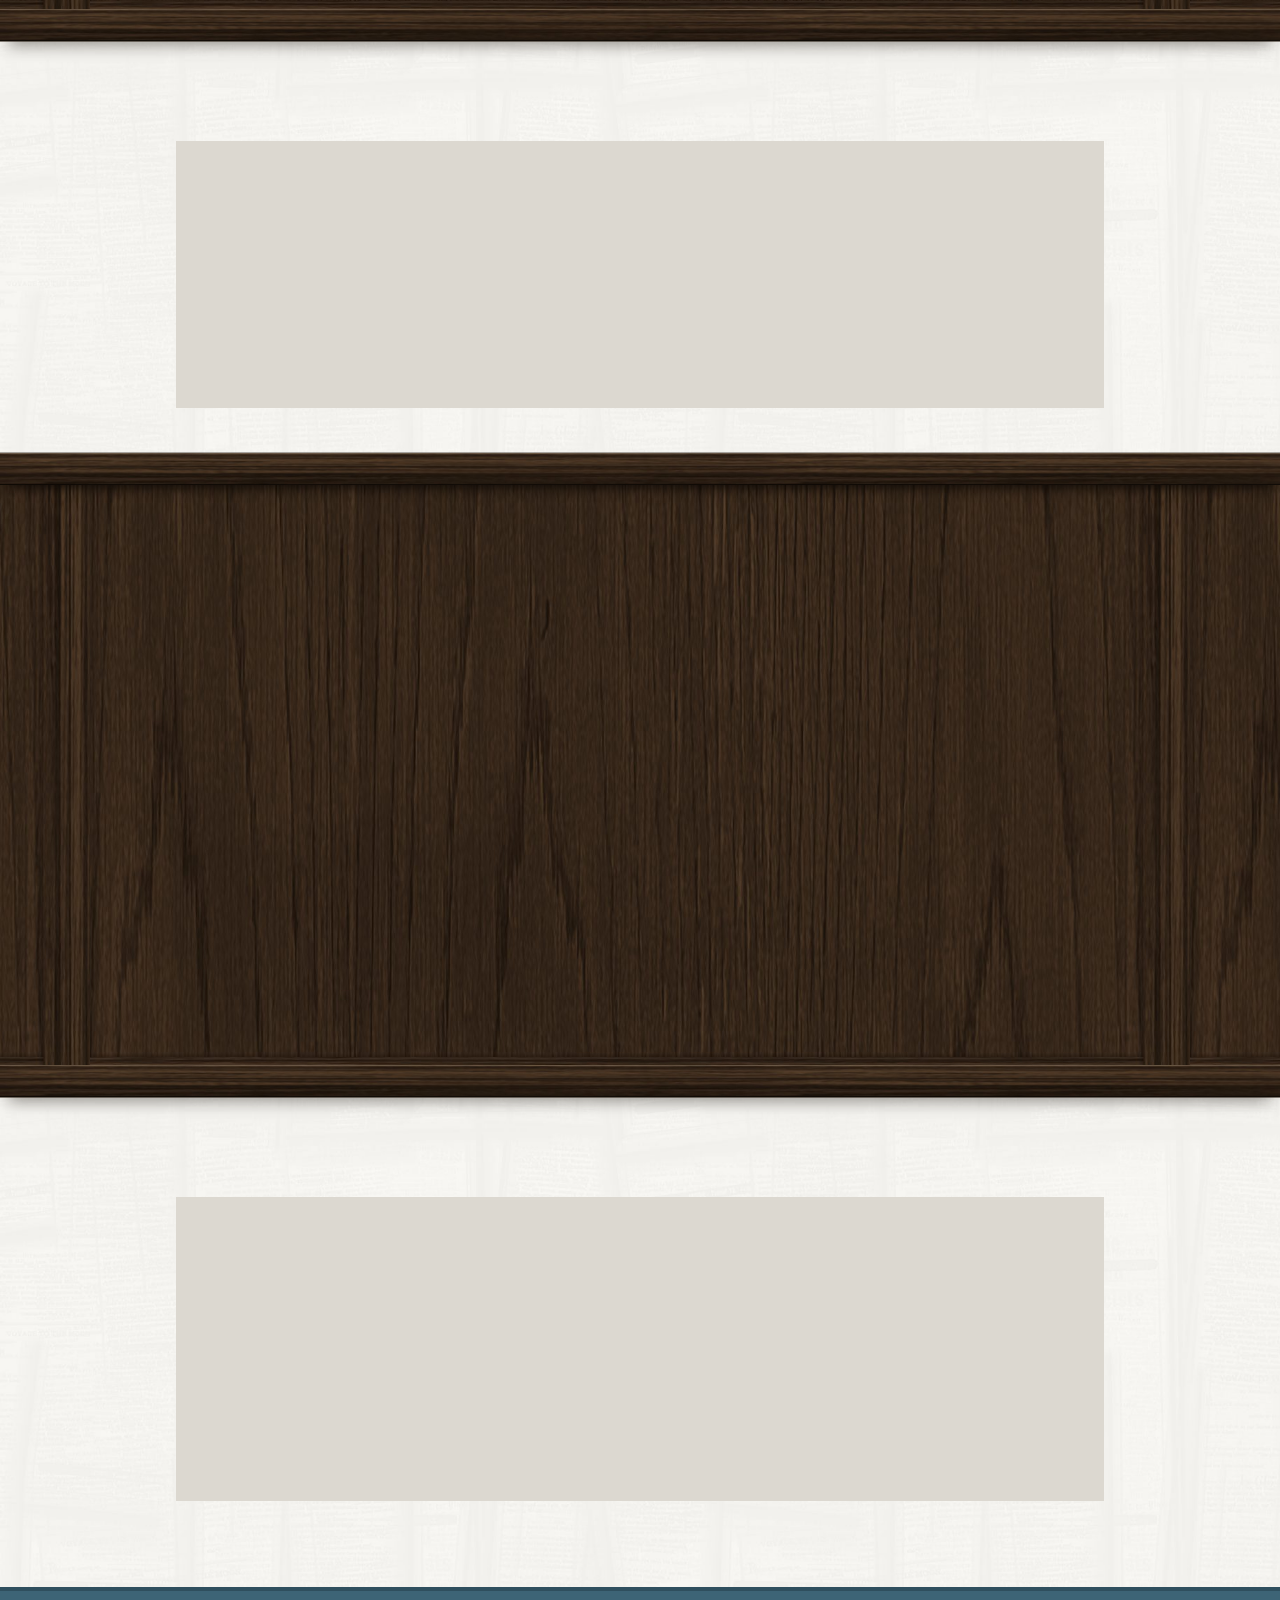
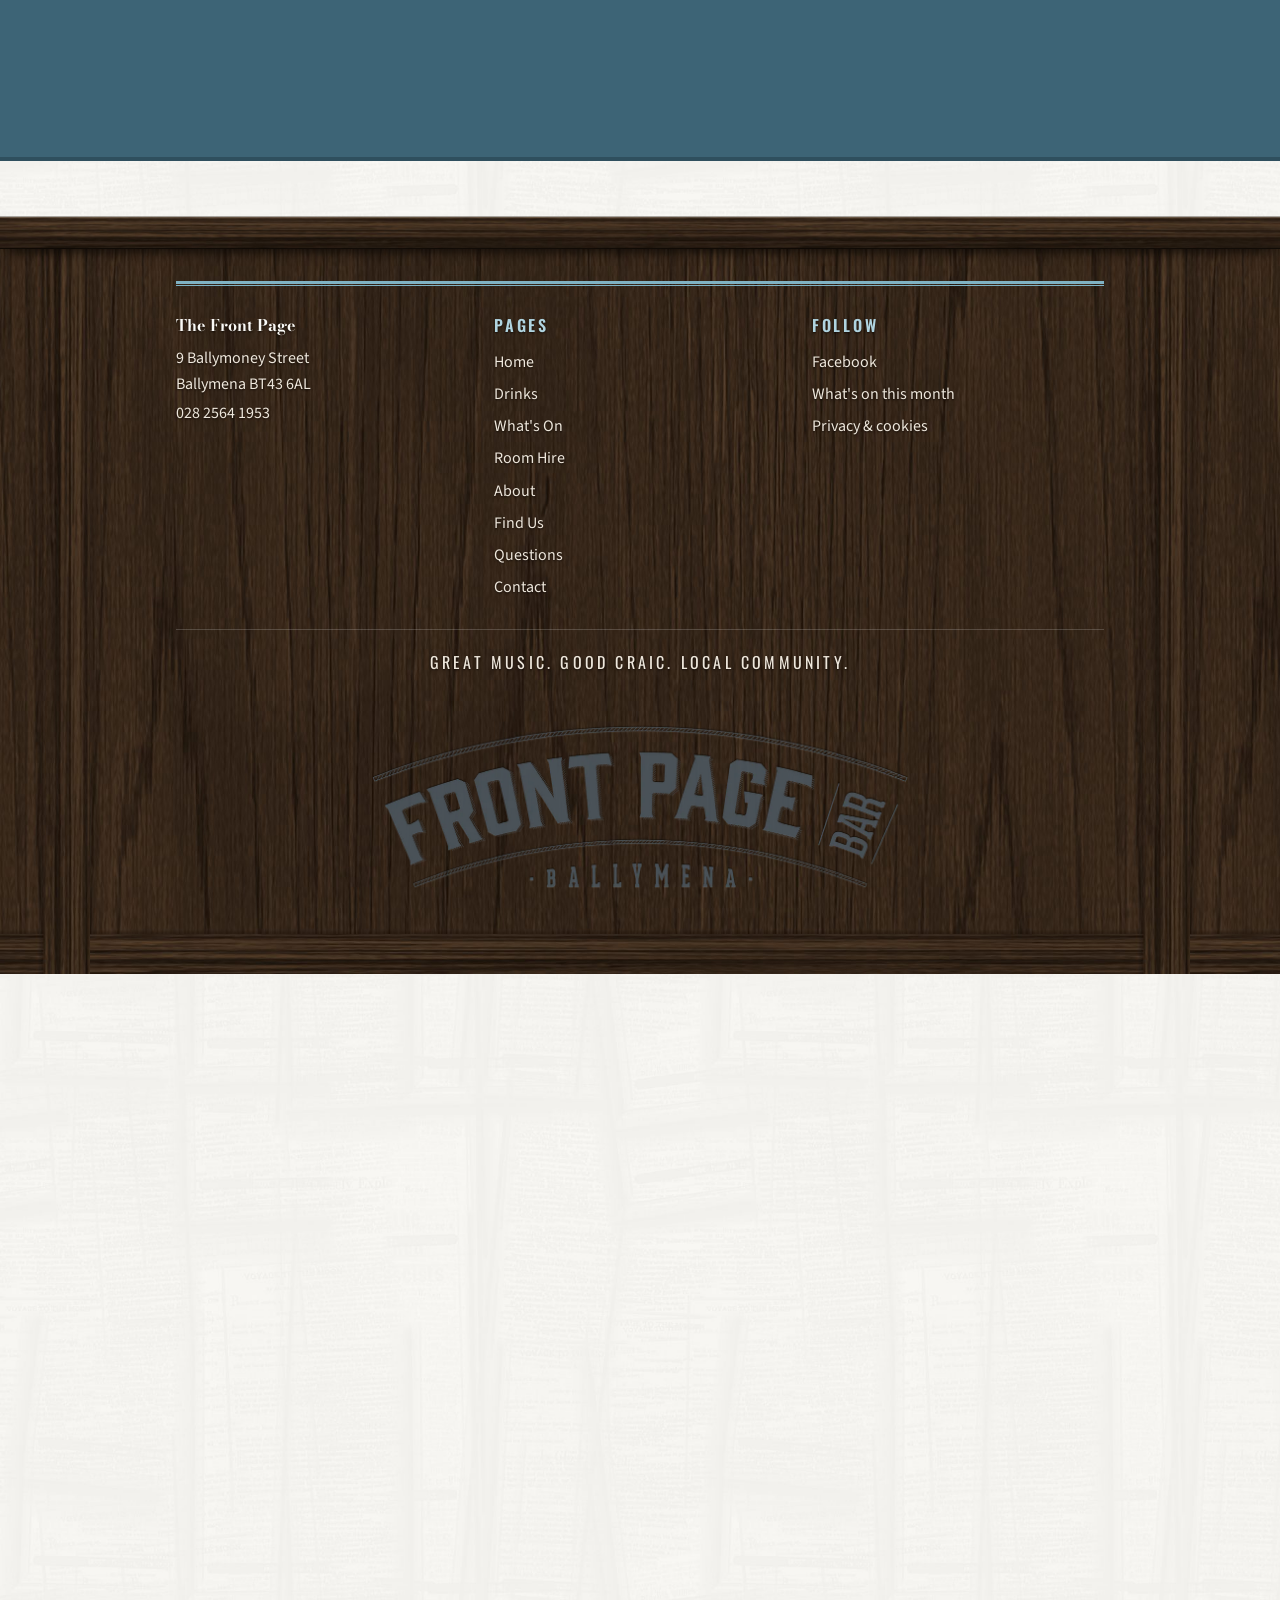
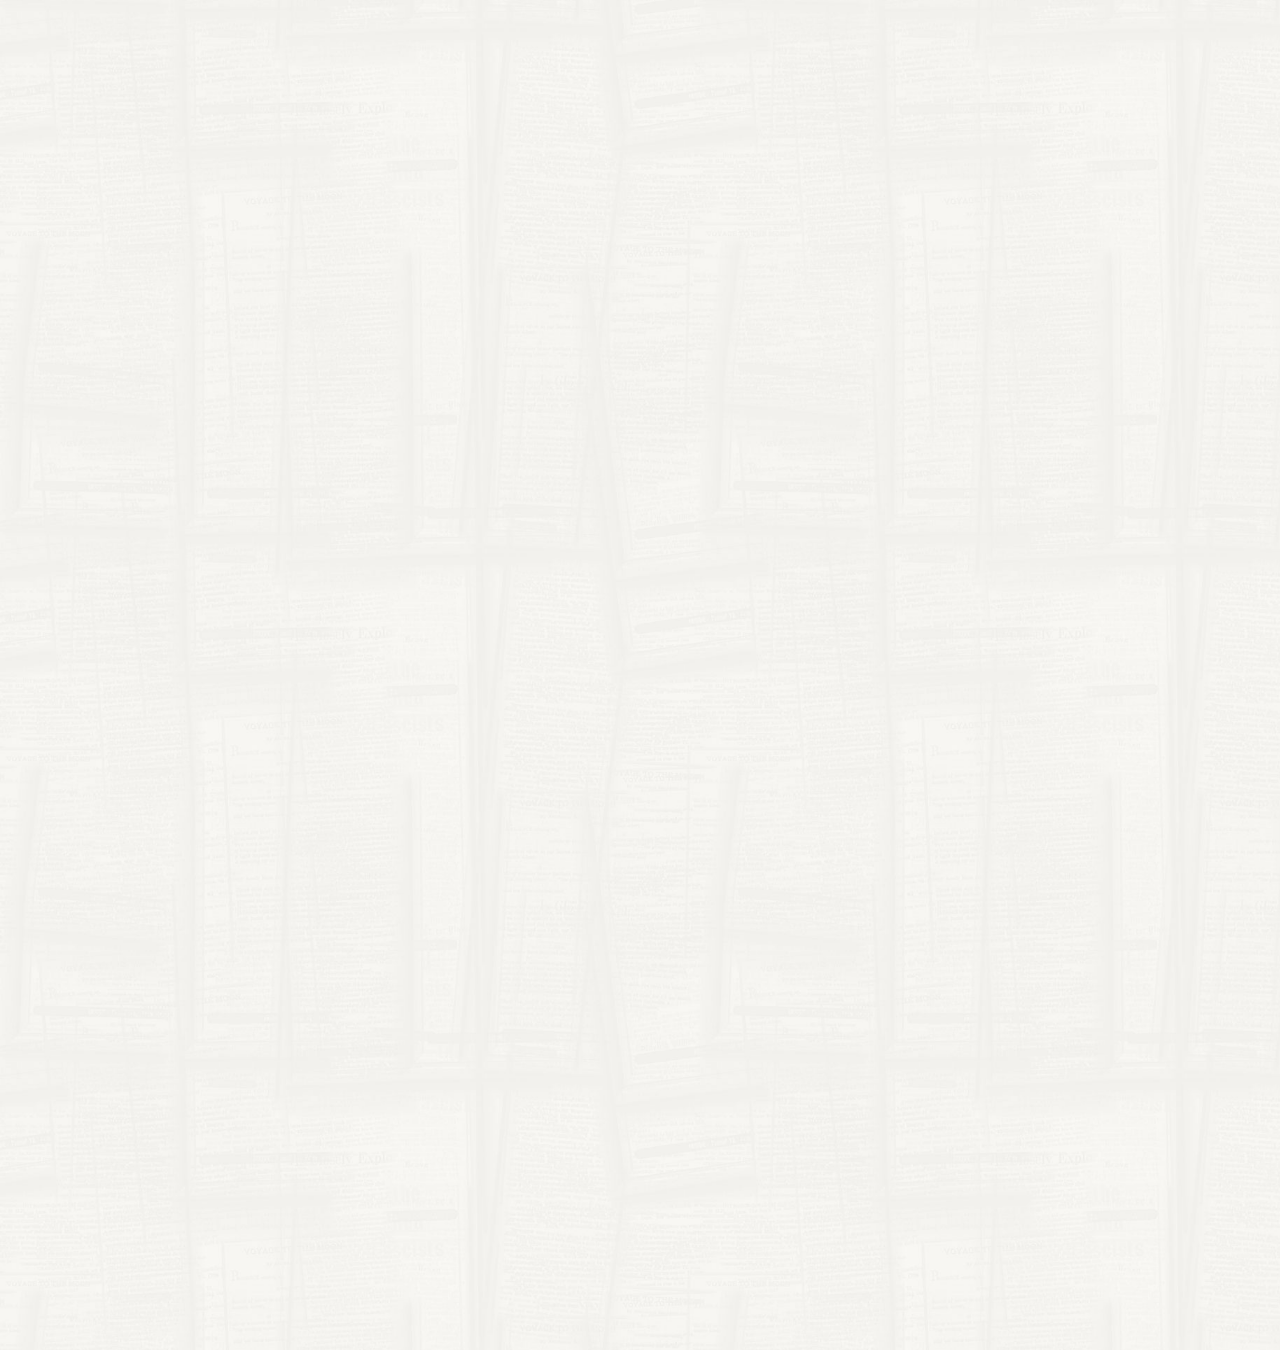
==== commit 5e09a2ea: "November gigs from the bar's poster Paul Mahon, Herselvis, Fiddler Adam (Sunday 15th, 3pm), Matt Cau" ====
--- a/index.html
+++ b/index.html
@@ -23,7 +23,7 @@
 <link rel="stylesheet" href="https://fonts.googleapis.com/css2?family=Bodoni+Moda:opsz,wght@6..96,600;6..96,700;6..96,900&family=Oswald:wght@400;500;600&family=Source+Sans+3:ital,wght@0,400;0,600;1,400&display=swap">
 <link rel="stylesheet" href="assets/css/site.css?v=9349d756">
 <script>(function(){var d=document.documentElement;try{var n=performance.getEntriesByType&&performance.getEntriesByType("navigation")[0];var r=n?n.type==="reload":(performance.navigation&&performance.navigation.type===1);if(location.hash||(!r&&sessionStorage.getItem("fp-turned")==="1"))d.className+=" no-turn";else d.className+=" fp-intro";}catch(e){}})();</script>
-<script type="application/ld+json">{"@context":"https://schema.org","@type":"BarOrPub","@id":"https://thefrontpagebar.com/#pub","name":"The Front Page Bar","description":"A town centre pub in Ballymena with live local music every Saturday, named after the newspaper office that once stood next door.","url":"https://thefrontpagebar.com/","telephone":"+442825641953","address":{"@type":"PostalAddress","streetAddress":"9 Ballymoney Street","addressLocality":"Ballymena","addressRegion":"County Antrim","postalCode":"BT43 6AL","addressCountry":"GB"},"sameAs":["https://www.facebook.com/people/Front-Page-Bar-Ballymena/61566848323010/"],"servesCuisine":[],"geo":{"@type":"GeoCoordinates","latitude":"54.86465","longitude":"-6.27619"},"openingHoursSpecification":[{"@type":"OpeningHoursSpecification","dayOfWeek":"https://schema.org/Monday","opens":"11:30","closes":"00:00"},{"@type":"OpeningHoursSpecification","dayOfWeek":"https://schema.org/Tuesday","opens":"11:30","closes":"00:00"},{"@type":"OpeningHoursSpecification","dayOfWeek":"https://schema.org/Wednesday","opens":"11:30","closes":"00:00"},{"@type":"OpeningHoursSpecification","dayOfWeek":"https://schema.org/Thursday","opens":"11:30","closes":"00:00"},{"@type":"OpeningHoursSpecification","dayOfWeek":"https://schema.org/Friday","opens":"11:30","closes":"01:00"},{"@type":"OpeningHoursSpecification","dayOfWeek":"https://schema.org/Saturday","opens":"11:30","closes":"01:30"},{"@type":"OpeningHoursSpecification","dayOfWeek":"https://schema.org/Sunday","opens":"11:30","closes":"00:00"}]}</script><script type="application/ld+json">{"@context":"https://schema.org","@type":"WebSite","name":"The Front Page Bar","url":"https://thefrontpagebar.com/"}</script><script type="application/ld+json">{"@context":"https://schema.org","@type":"Event","name":"Paul Mahon","startDate":"2026-10-03T17:00:00+01:00","eventStatus":"https://schema.org/EventScheduled","eventAttendanceMode":"https://schema.org/OfflineEventAttendanceMode","location":{"@type":"Place","name":"The Front Page Bar","address":{"@type":"PostalAddress","streetAddress":"9 Ballymoney Street","addressLocality":"Ballymena","postalCode":"BT43 6AL","addressCountry":"GB"}},"organizer":{"@type":"Organization","name":"The Front Page Bar","url":"https://thefrontpagebar.com/"},"isAccessibleForFree":true,"offers":{"@type":"Offer","price":"0","priceCurrency":"GBP","availability":"https://schema.org/InStock","url":"https://thefrontpagebar.com/whats-on.html"}}</script><script type="application/ld+json">{"@context":"https://schema.org","@type":"Event","name":"Frank Carbery","startDate":"2026-10-10T17:00:00+01:00","eventStatus":"https://schema.org/EventScheduled","eventAttendanceMode":"https://schema.org/OfflineEventAttendanceMode","location":{"@type":"Place","name":"The Front Page Bar","address":{"@type":"PostalAddress","streetAddress":"9 Ballymoney Street","addressLocality":"Ballymena","postalCode":"BT43 6AL","addressCountry":"GB"}},"organizer":{"@type":"Organization","name":"The Front Page Bar","url":"https://thefrontpagebar.com/"},"isAccessibleForFree":true,"offers":{"@type":"Offer","price":"0","priceCurrency":"GBP","availability":"https://schema.org/InStock","url":"https://thefrontpagebar.com/whats-on.html"}}</script><script type="application/ld+json">{"@context":"https://schema.org","@type":"Event","name":"Matt Caulderwood","startDate":"2026-10-17T17:00:00+01:00","eventStatus":"https://schema.org/EventScheduled","eventAttendanceMode":"https://schema.org/OfflineEventAttendanceMode","location":{"@type":"Place","name":"The Front Page Bar","address":{"@type":"PostalAddress","streetAddress":"9 Ballymoney Street","addressLocality":"Ballymena","postalCode":"BT43 6AL","addressCountry":"GB"}},"organizer":{"@type":"Organization","name":"The Front Page Bar","url":"https://thefrontpagebar.com/"},"isAccessibleForFree":true,"offers":{"@type":"Offer","price":"0","priceCurrency":"GBP","availability":"https://schema.org/InStock","url":"https://thefrontpagebar.com/whats-on.html"}}</script><script type="application/ld+json">{"@context":"https://schema.org","@type":"Event","name":"Andy McGregor","startDate":"2026-10-24T17:00:00+01:00","eventStatus":"https://schema.org/EventScheduled","eventAttendanceMode":"https://schema.org/OfflineEventAttendanceMode","location":{"@type":"Place","name":"The Front Page Bar","address":{"@type":"PostalAddress","streetAddress":"9 Ballymoney Street","addressLocality":"Ballymena","postalCode":"BT43 6AL","addressCountry":"GB"}},"organizer":{"@type":"Organization","name":"The Front Page Bar","url":"https://thefrontpagebar.com/"},"isAccessibleForFree":true,"offers":{"@type":"Offer","price":"0","priceCurrency":"GBP","availability":"https://schema.org/InStock","url":"https://thefrontpagebar.com/whats-on.html"}}</script><script type="application/ld+json">{"@context":"https://schema.org","@type":"Event","name":"Bassman & Her","startDate":"2026-10-31T17:00:00+00:00","eventStatus":"https://schema.org/EventScheduled","eventAttendanceMode":"https://schema.org/OfflineEventAttendanceMode","location":{"@type":"Place","name":"The Front Page Bar","address":{"@type":"PostalAddress","streetAddress":"9 Ballymoney Street","addressLocality":"Ballymena","postalCode":"BT43 6AL","addressCountry":"GB"}},"organizer":{"@type":"Organization","name":"The Front Page Bar","url":"https://thefrontpagebar.com/"},"isAccessibleForFree":true,"offers":{"@type":"Offer","price":"0","priceCurrency":"GBP","availability":"https://schema.org/InStock","url":"https://thefrontpagebar.com/whats-on.html"}}</script><script type="application/ld+json">{"@context":"https://schema.org","@type":"Event","name":"Robert Bryson","startDate":"2026-10-31T21:00:00+00:00","eventStatus":"https://schema.org/EventScheduled","eventAttendanceMode":"https://schema.org/OfflineEventAttendanceMode","location":{"@type":"Place","name":"The Front Page Bar","address":{"@type":"PostalAddress","streetAddress":"9 Ballymoney Street","addressLocality":"Ballymena","postalCode":"BT43 6AL","addressCountry":"GB"}},"organizer":{"@type":"Organization","name":"The Front Page Bar","url":"https://thefrontpagebar.com/"}}</script><script type="application/ld+json">{"@context":"https://schema.org","@type":"Event","name":"Charity Quiz Night in aid of Have a Heart, sleeping bags for the homeless in Belfast","startDate":"2026-11-05T19:00:00+00:00","eventStatus":"https://schema.org/EventScheduled","eventAttendanceMode":"https://schema.org/OfflineEventAttendanceMode","location":{"@type":"Place","name":"The Front Page Bar","address":{"@type":"PostalAddress","streetAddress":"9 Ballymoney Street","addressLocality":"Ballymena","postalCode":"BT43 6AL","addressCountry":"GB"}},"organizer":{"@type":"Organization","name":"The Front Page Bar","url":"https://thefrontpagebar.com/"},"isAccessibleForFree":false,"offers":{"@type":"Offer","price":"5.00","priceCurrency":"GBP","availability":"https://schema.org/InStock","url":"https://thefrontpagebar.com/whats-on.html"}}</script>
+<script type="application/ld+json">{"@context":"https://schema.org","@type":"BarOrPub","@id":"https://thefrontpagebar.com/#pub","name":"The Front Page Bar","description":"A town centre pub in Ballymena with live local music every Saturday, named after the newspaper office that once stood next door.","url":"https://thefrontpagebar.com/","telephone":"+442825641953","address":{"@type":"PostalAddress","streetAddress":"9 Ballymoney Street","addressLocality":"Ballymena","addressRegion":"County Antrim","postalCode":"BT43 6AL","addressCountry":"GB"},"sameAs":["https://www.facebook.com/people/Front-Page-Bar-Ballymena/61566848323010/"],"servesCuisine":[],"geo":{"@type":"GeoCoordinates","latitude":"54.86465","longitude":"-6.27619"},"openingHoursSpecification":[{"@type":"OpeningHoursSpecification","dayOfWeek":"https://schema.org/Monday","opens":"11:30","closes":"00:00"},{"@type":"OpeningHoursSpecification","dayOfWeek":"https://schema.org/Tuesday","opens":"11:30","closes":"00:00"},{"@type":"OpeningHoursSpecification","dayOfWeek":"https://schema.org/Wednesday","opens":"11:30","closes":"00:00"},{"@type":"OpeningHoursSpecification","dayOfWeek":"https://schema.org/Thursday","opens":"11:30","closes":"00:00"},{"@type":"OpeningHoursSpecification","dayOfWeek":"https://schema.org/Friday","opens":"11:30","closes":"01:00"},{"@type":"OpeningHoursSpecification","dayOfWeek":"https://schema.org/Saturday","opens":"11:30","closes":"01:30"},{"@type":"OpeningHoursSpecification","dayOfWeek":"https://schema.org/Sunday","opens":"11:30","closes":"00:00"}]}</script><script type="application/ld+json">{"@context":"https://schema.org","@type":"WebSite","name":"The Front Page Bar","url":"https://thefrontpagebar.com/"}</script><script type="application/ld+json">{"@context":"https://schema.org","@type":"Event","name":"Charity Quiz Night in aid of Have a Heart, sleeping bags for the homeless in Belfast","startDate":"2026-11-05T19:00:00+00:00","eventStatus":"https://schema.org/EventScheduled","eventAttendanceMode":"https://schema.org/OfflineEventAttendanceMode","location":{"@type":"Place","name":"The Front Page Bar","address":{"@type":"PostalAddress","streetAddress":"9 Ballymoney Street","addressLocality":"Ballymena","postalCode":"BT43 6AL","addressCountry":"GB"}},"organizer":{"@type":"Organization","name":"The Front Page Bar","url":"https://thefrontpagebar.com/"},"isAccessibleForFree":false,"offers":{"@type":"Offer","price":"5.00","priceCurrency":"GBP","availability":"https://schema.org/InStock","url":"https://thefrontpagebar.com/whats-on.html"}}</script><script type="application/ld+json">{"@context":"https://schema.org","@type":"Event","name":"Paul Mahon","startDate":"2026-11-07T17:00:00+00:00","eventStatus":"https://schema.org/EventScheduled","eventAttendanceMode":"https://schema.org/OfflineEventAttendanceMode","location":{"@type":"Place","name":"The Front Page Bar","address":{"@type":"PostalAddress","streetAddress":"9 Ballymoney Street","addressLocality":"Ballymena","postalCode":"BT43 6AL","addressCountry":"GB"}},"organizer":{"@type":"Organization","name":"The Front Page Bar","url":"https://thefrontpagebar.com/"},"isAccessibleForFree":true,"offers":{"@type":"Offer","price":"0","priceCurrency":"GBP","availability":"https://schema.org/InStock","url":"https://thefrontpagebar.com/whats-on.html"}}</script><script type="application/ld+json">{"@context":"https://schema.org","@type":"Event","name":"Herselvis","startDate":"2026-11-14T17:00:00+00:00","eventStatus":"https://schema.org/EventScheduled","eventAttendanceMode":"https://schema.org/OfflineEventAttendanceMode","location":{"@type":"Place","name":"The Front Page Bar","address":{"@type":"PostalAddress","streetAddress":"9 Ballymoney Street","addressLocality":"Ballymena","postalCode":"BT43 6AL","addressCountry":"GB"}},"organizer":{"@type":"Organization","name":"The Front Page Bar","url":"https://thefrontpagebar.com/"},"isAccessibleForFree":true,"offers":{"@type":"Offer","price":"0","priceCurrency":"GBP","availability":"https://schema.org/InStock","url":"https://thefrontpagebar.com/whats-on.html"}}</script><script type="application/ld+json">{"@context":"https://schema.org","@type":"Event","name":"Fiddler Adam","startDate":"2026-11-15T15:00:00+00:00","eventStatus":"https://schema.org/EventScheduled","eventAttendanceMode":"https://schema.org/OfflineEventAttendanceMode","location":{"@type":"Place","name":"The Front Page Bar","address":{"@type":"PostalAddress","streetAddress":"9 Ballymoney Street","addressLocality":"Ballymena","postalCode":"BT43 6AL","addressCountry":"GB"}},"organizer":{"@type":"Organization","name":"The Front Page Bar","url":"https://thefrontpagebar.com/"},"isAccessibleForFree":true,"offers":{"@type":"Offer","price":"0","priceCurrency":"GBP","availability":"https://schema.org/InStock","url":"https://thefrontpagebar.com/whats-on.html"}}</script><script type="application/ld+json">{"@context":"https://schema.org","@type":"Event","name":"Matt Caulderwood","startDate":"2026-11-21T17:00:00+00:00","eventStatus":"https://schema.org/EventScheduled","eventAttendanceMode":"https://schema.org/OfflineEventAttendanceMode","location":{"@type":"Place","name":"The Front Page Bar","address":{"@type":"PostalAddress","streetAddress":"9 Ballymoney Street","addressLocality":"Ballymena","postalCode":"BT43 6AL","addressCountry":"GB"}},"organizer":{"@type":"Organization","name":"The Front Page Bar","url":"https://thefrontpagebar.com/"},"isAccessibleForFree":true,"offers":{"@type":"Offer","price":"0","priceCurrency":"GBP","availability":"https://schema.org/InStock","url":"https://thefrontpagebar.com/whats-on.html"}}</script><script type="application/ld+json">{"@context":"https://schema.org","@type":"Event","name":"Bassman & Her","startDate":"2026-11-28T17:00:00+00:00","eventStatus":"https://schema.org/EventScheduled","eventAttendanceMode":"https://schema.org/OfflineEventAttendanceMode","location":{"@type":"Place","name":"The Front Page Bar","address":{"@type":"PostalAddress","streetAddress":"9 Ballymoney Street","addressLocality":"Ballymena","postalCode":"BT43 6AL","addressCountry":"GB"}},"organizer":{"@type":"Organization","name":"The Front Page Bar","url":"https://thefrontpagebar.com/"},"isAccessibleForFree":true,"offers":{"@type":"Offer","price":"0","priceCurrency":"GBP","availability":"https://schema.org/InStock","url":"https://thefrontpagebar.com/whats-on.html"}}</script>
 </head>
 <body>
 <div class="flip" id="flip" aria-hidden="true"><div class="flip__veil"></div><div class="flip__stack"><div class="flip__p" style="--dx:93%;--dy:3%;--dz:261px;--rx:41deg;--ry:-73deg;--rz:-124deg;--n:0"><div class="flip__leaf"><div class="flip__col"><i class="flip__hl" style="--w:91%"></i><i class="flip__tx" style="--h:98px;--lead:10px"></i><i class="flip__hl" style="--w:90%"></i><i class="flip__img"></i><i class="flip__tx" style="--h:142px;--lead:10px"></i><i class="flip__hl" style="--w:77%"></i><i class="flip__tx" style="--h:153px;--lead:10px"></i></div><div class="flip__col"><i class="flip__hl" style="--w:91%"></i><i class="flip__tx" style="--h:142px;--lead:13px"></i><i class="flip__hl" style="--w:93%"></i><i class="flip__tx" style="--h:146px;--lead:13px"></i><i class="flip__hl" style="--w:77%"></i><i class="flip__img"></i><i class="flip__tx" style="--h:133px;--lead:13px"></i></div><div class="flip__col"><i class="flip__hl" style="--w:87%"></i><i class="flip__tx" style="--h:130px;--lead:12px"></i><i class="flip__hl" style="--w:90%"></i><i class="flip__tx" style="--h:129px;--lead:12px"></i><i class="flip__hl" style="--w:74%"></i><i class="flip__tx" style="--h:83px;--lead:12px"></i></div><div class="flip__col"><i class="flip__hl" style="--w:96%"></i><i class="flip__tx" style="--h:154px;--lead:11px"></i><i class="flip__hl" style="--w:79%"></i><i class="flip__tx" style="--h:169px;--lead:11px"></i><i class="flip__hl" style="--w:85%"></i><i class="flip__img"></i><i class="flip__tx" style="--h:87px;--lead:11px"></i></div><i class="flip__clip" style="--l:6%;--t:28%;--w:26%;--h:27%;--r:4deg"></i><i class="flip__clip" style="--l:19%;--t:31%;--w:45%;--h:18%;--r:4deg"></i></div></div><div class="flip__p" style="--dx:19%;--dy:76%;--dz:267px;--rx:-60deg;--ry:40deg;--rz:71deg;--n:1"><div class="flip__leaf"><div class="flip__col"><i class="flip__hl" style="--w:76%"></i><i class="flip__tx" style="--h:154px;--lead:11px"></i><i class="flip__hl" style="--w:93%"></i><i class="flip__img"></i><i class="flip__tx" style="--h:105px;--lead:11px"></i><i class="flip__hl" style="--w:70%"></i><i class="flip__tx" style="--h:95px;--lead:11px"></i></div><div class="flip__col"><i class="flip__hl" style="--w:76%"></i><i class="flip__img"></i><i class="flip__tx" style="--h:167px;--lead:12px"></i><i class="flip__hl" style="--w:89%"></i><i class="flip__tx" style="--h:140px;--lead:12px"></i><i class="flip__hl" style="--w:90%"></i><i class="flip__tx" style="--h:89px;--lead:12px"></i></div><div class="flip__col"><i class="flip__hl" style="--w:87%"></i><i class="flip__tx" style="--h:108px;--lead:11px"></i><i class="flip__hl" style="--w:84%"></i><i class="flip__tx" style="--h:151px;--lead:11px"></i><i class="flip__hl" style="--w:91%"></i><i class="flip__img"></i><i class="flip__tx" style="--h:114px;--lead:11px"></i></div><div class="flip__col"><i class="flip__hl" style="--w:80%"></i><i class="flip__img"></i><i class="flip__tx" style="--h:165px;--lead:13px"></i><i class="flip__hl" style="--w:89%"></i><i class="flip__img"></i><i class="flip__tx" style="--h:160px;--lead:13px"></i><i class="flip__hl" style="--w:92%"></i><i class="flip__img"></i><i class="flip__tx" style="--h:80px;--lead:13px"></i></div><i class="flip__clip" style="--l:27%;--t:49%;--w:26%;--h:30%;--r:4deg"></i><i class="flip__clip" style="--l:41%;--t:28%;--w:42%;--h:19%;--r:7deg"></i></div></div><div class="flip__p" style="--dx:25%;--dy:124%;--dz:316px;--rx:28deg;--ry:-35deg;--rz:-152deg;--n:2"><div class="flip__leaf"><div class="flip__col"><i class="flip__hl" style="--w:80%"></i><i class="flip__tx" style="--h:94px;--lead:12px"></i><i class="flip__hl" style="--w:90%"></i><i class="flip__tx" style="--h:125px;--lead:12px"></i><i class="flip__hl" style="--w:89%"></i><i class="flip__img"></i><i class="flip__tx" style="--h:99px;--lead:12px"></i></div><div class="flip__col"><i class="flip__hl" style="--w:92%"></i><i class="flip__tx" style="--h:95px;--lead:11px"></i><i class="flip__hl" style="--w:71%"></i><i class="flip__tx" style="--h:79px;--lead:11px"></i><i class="flip__hl" style="--w:74%"></i><i class="flip__tx" style="--h:171px;--lead:11px"></i></div><div class="flip__col"><i class="flip__hl" style="--w:86%"></i><i class="flip__tx" style="--h:125px;--lead:13px"></i><i class="flip__hl" style="--w:85%"></i><i class="flip__tx" style="--h:113px;--lead:13px"></i><i class="flip__hl" style="--w:85%"></i><i class="flip__tx" style="--h:140px;--lead:13px"></i></div><div class="flip__col"><i class="flip__hl" style="--w:87%"></i><i class="flip__tx" style="--h:134px;--lead:10px"></i><i class="flip__hl" style="--w:92%"></i><i class="flip__tx" style="--h:104px;--lead:10px"></i><i class="flip__hl" style="--w:82%"></i><i class="flip__tx" style="--h:85px;--lead:10px"></i></div><i class="flip__clip" style="--l:37%;--t:43%;--w:33%;--h:29%;--r:-9deg"></i><i class="flip__clip" style="--l:48%;--t:52%;--w:42%;--h:29%;--r:-9deg"></i></div></div><div class="flip__p" style="--dx:-110%;--dy:54%;--dz:301px;--rx:-40deg;--ry:75deg;--rz:136deg;--n:3"><div class="flip__leaf"><div class="flip__col"><i class="flip__hl" style="--w:72%"></i><i class="flip__img"></i><i class="flip__tx" style="--h:147px;--lead:10px"></i><i class="flip__hl" style="--w:84%"></i><i class="flip__tx" style="--h:129px;--lead:10px"></i><i class="flip__hl" style="--w:72%"></i><i class="flip__tx" style="--h:160px;--lead:10px"></i></div><div class="flip__col"><i class="flip__hl" style="--w:87%"></i><i class="flip__img"></i><i class="flip__tx" style="--h:105px;--lead:10px"></i><i class="flip__hl" style="--w:80%"></i><i class="flip__img"></i><i class="flip__tx" style="--h:125px;--lead:10px"></i><i class="flip__hl" style="--w:94%"></i><i class="flip__tx" style="--h:168px;--lead:10px"></i></div><div class="flip__col"><i class="flip__hl" style="--w:92%"></i><i class="flip__img"></i><i class="flip__tx" style="--h:160px;--lead:12px"></i><i class="flip__hl" style="--w:89%"></i><i class="flip__tx" style="--h:94px;--lead:12px"></i><i class="flip__hl" style="--w:95%"></i><i class="flip__tx" style="--h:170px;--lead:12px"></i></div><div class="flip__col"><i class="flip__hl" style="--w:87%"></i><i class="flip__img"></i><i class="flip__tx" style="--h:164px;--lead:12px"></i><i class="flip__hl" style="--w:86%"></i><i class="flip__img"></i><i class="flip__tx" style="--h:107px;--lead:12px"></i><i class="flip__hl" style="--w:81%"></i><i class="flip__tx" style="--h:97px;--lead:12px"></i></div><i class="flip__clip" style="--l:28%;--t:32%;--w:30%;--h:23%;--r:7deg"></i><i class="flip__clip" style="--l:38%;--t:50%;--w:41%;--h:32%;--r:7deg"></i></div></div><div class="flip__p" style="--dx:-124%;--dy:-7%;--dz:341px;--rx:60deg;--ry:-47deg;--rz:-88deg;--n:4"><div class="flip__leaf"><div class="flip__col"><i class="flip__hl" style="--w:96%"></i><i class="flip__tx" style="--h:93px;--lead:11px"></i><i class="flip__hl" style="--w:72%"></i><i class="flip__tx" style="--h:168px;--lead:11px"></i><i class="flip__hl" style="--w:81%"></i><i class="flip__tx" style="--h:99px;--lead:11px"></i></div><div class="flip__col"><i class="flip__hl" style="--w:88%"></i><i class="flip__tx" style="--h:158px;--lead:10px"></i><i class="flip__hl" style="--w:72%"></i><i class="flip__tx" style="--h:158px;--lead:10px"></i><i class="flip__hl" style="--w:77%"></i><i class="flip__img"></i><i class="flip__tx" style="--h:88px;--lead:10px"></i></div><div class="flip__col"><i class="flip__hl" style="--w:78%"></i><i class="flip__tx" style="--h:132px;--lead:11px"></i><i class="flip__hl" style="--w:82%"></i><i class="flip__img"></i><i class="flip__tx" style="--h:109px;--lead:11px"></i><i class="flip__hl" style="--w:71%"></i><i class="flip__tx" style="--h:162px;--lead:11px"></i></div><div class="flip__col"><i class="flip__hl" style="--w:87%"></i><i class="flip__tx" style="--h:167px;--lead:10px"></i><i class="flip__hl" style="--w:91%"></i><i class="flip__tx" style="--h:154px;--lead:10px"></i><i class="flip__hl" style="--w:88%"></i><i class="flip__tx" style="--h:142px;--lead:10px"></i></div><i class="flip__clip" style="--l:26%;--t:46%;--w:42%;--h:31%;--r:7deg"></i><i class="flip__clip" style="--l:13%;--t:51%;--w:44%;--h:23%;--r:4deg"></i></div></div><div class="flip__p" style="--dx:-38%;--dy:-98%;--dz:240px;--rx:-32deg;--ry:55deg;--rz:162deg;--n:5"><div class="flip__leaf"><div class="flip__col"><i class="flip__hl" style="--w:89%"></i><i class="flip__tx" style="--h:91px;--lead:11px"></i><i class="flip__hl" style="--w:83%"></i><i class="flip__tx" style="--h:141px;--lead:11px"></i><i class="flip__hl" style="--w:83%"></i><i class="flip__tx" style="--h:133px;--lead:11px"></i></div><div class="flip__col"><i class="flip__hl" style="--w:86%"></i><i class="flip__img"></i><i class="flip__tx" style="--h:161px;--lead:12px"></i><i class="flip__hl" style="--w:95%"></i><i class="flip__tx" style="--h:138px;--lead:12px"></i><i class="flip__hl" style="--w:89%"></i><i class="flip__img"></i><i class="flip__tx" style="--h:144px;--lead:12px"></i></div><div class="flip__col"><i class="flip__hl" style="--w:93%"></i><i class="flip__img"></i><i class="flip__tx" style="--h:140px;--lead:10px"></i><i class="flip__hl" style="--w:80%"></i><i class="flip__tx" style="--h:94px;--lead:10px"></i><i class="flip__hl" style="--w:81%"></i><i class="flip__tx" style="--h:158px;--lead:10px"></i></div><div class="flip__col"><i class="flip__hl" style="--w:71%"></i><i class="flip__img"></i><i class="flip__tx" style="--h:145px;--lead:11px"></i><i class="flip__hl" style="--w:76%"></i><i class="flip__tx" style="--h:104px;--lead:11px"></i><i class="flip__hl" style="--w:90%"></i><i class="flip__img"></i><i class="flip__tx" style="--h:109px;--lead:11px"></i></div><i class="flip__clip" style="--l:15%;--t:17%;--w:43%;--h:31%;--r:-9deg"></i><i class="flip__clip" style="--l:52%;--t:31%;--w:26%;--h:22%;--r:-90deg"></i></div></div><div class="flip__p" style="--dx:30%;--dy:-70%;--dz:278px;--rx:44deg;--ry:-38deg;--rz:-59deg;--n:6"><div class="flip__leaf"><div class="flip__col"><i class="flip__hl" style="--w:90%"></i><i class="flip__tx" style="--h:145px;--lead:12px"></i><i class="flip__hl" style="--w:91%"></i><i class="flip__img"></i><i class="flip__tx" style="--h:82px;--lead:12px"></i><i class="flip__hl" style="--w:96%"></i><i class="flip__tx" style="--h:151px;--lead:12px"></i></div><div class="flip__col"><i class="flip__hl" style="--w:85%"></i><i class="flip__tx" style="--h:129px;--lead:10px"></i><i class="flip__hl" style="--w:70%"></i><i class="flip__img"></i><i class="flip__tx" style="--h:165px;--lead:10px"></i><i class="flip__hl" style="--w:90%"></i><i class="flip__img"></i><i class="flip__tx" style="--h:104px;--lead:10px"></i></div><div class="flip__col"><i class="flip__hl" style="--w:88%"></i><i class="flip__tx" style="--h:127px;--lead:10px"></i><i class="flip__hl" style="--w:86%"></i><i class="flip__tx" style="--h:103px;--lead:10px"></i><i class="flip__hl" style="--w:89%"></i><i class="flip__tx" style="--h:120px;--lead:10px"></i></div><div class="flip__col"><i class="flip__hl" style="--w:72%"></i><i class="flip__img"></i><i class="flip__tx" style="--h:80px;--lead:12px"></i><i class="flip__hl" style="--w:75%"></i><i class="flip__tx" style="--h:166px;--lead:12px"></i><i class="flip__hl" style="--w:90%"></i><i class="flip__img"></i><i class="flip__tx" style="--h:81px;--lead:12px"></i></div><i class="flip__clip" style="--l:4%;--t:22%;--w:45%;--h:19%;--r:-5deg"></i><i class="flip__clip" style="--l:41%;--t:26%;--w:38%;--h:18%;--r:-90deg"></i></div></div><div class="flip__p flip__p--front" style="--n:7"><div class="flip__leaf"><div class="flip__mast"></div><div class="flip__col"><i class="flip__hl" style="--w:86%"></i><i class="flip__img"></i><i class="flip__tx" style="--h:94px;--lead:11px"></i><i class="flip__hl" style="--w:71%"></i><i class="flip__tx" style="--h:128px;--lead:11px"></i><i class="flip__hl" style="--w:86%"></i><i class="flip__img"></i><i class="flip__tx" style="--h:122px;--lead:11px"></i><i class="flip__hl" style="--w:94%"></i><i class="flip__tx" style="--h:118px;--lead:11px"></i></div><div class="flip__col"><i class="flip__hl" style="--w:90%"></i><i class="flip__tx" style="--h:133px;--lead:11px"></i><i class="flip__hl" style="--w:74%"></i><i class="flip__tx" style="--h:105px;--lead:11px"></i><i class="flip__hl" style="--w:93%"></i><i class="flip__tx" style="--h:155px;--lead:11px"></i><i class="flip__hl" style="--w:88%"></i><i class="flip__img"></i><i class="flip__tx" style="--h:132px;--lead:11px"></i></div><div class="flip__col"><i class="flip__hl" style="--w:77%"></i><i class="flip__tx" style="--h:154px;--lead:12px"></i><i class="flip__hl" style="--w:92%"></i><i class="flip__tx" style="--h:160px;--lead:12px"></i><i class="flip__hl" style="--w:96%"></i><i class="flip__img"></i><i class="flip__tx" style="--h:81px;--lead:12px"></i><i class="flip__hl" style="--w:95%"></i><i class="flip__tx" style="--h:149px;--lead:12px"></i></div><div class="flip__col"><i class="flip__hl" style="--w:84%"></i><i class="flip__img"></i><i class="flip__tx" style="--h:159px;--lead:13px"></i><i class="flip__hl" style="--w:87%"></i><i class="flip__tx" style="--h:162px;--lead:13px"></i><i class="flip__hl" style="--w:80%"></i><i class="flip__tx" style="--h:129px;--lead:13px"></i><i class="flip__hl" style="--w:74%"></i><i class="flip__img"></i><i class="flip__tx" style="--h:162px;--lead:13px"></i></div><i class="flip__clip" style="--l:18%;--t:23%;--w:31%;--h:27%;--r:-90deg"></i><i class="flip__clip" style="--l:36%;--t:55%;--w:38%;--h:35%;--r:-9deg"></i></div></div><div class="flip__mask"></div><div class="flip__lid"></div><div class="flip__crease"></div><div class="flip__wad"><i style="--k:0"></i><i style="--k:1"></i><i style="--k:2"></i></div><i class="flip__tie flip__tie--l"></i><i class="flip__tie flip__tie--r"></i><i class="flip__tie flip__tie--t"></i><i class="flip__tie flip__tie--b"></i></div></div>
@@ -100,67 +100,53 @@
 
 <section class="band">
   <div class="sheet">
-    <div class="desk"><h2>Coming Up</h2><i></i><em>Oct &amp; Nov 2026</em></div>
-    <div class="box feature" data-until="2026-11-01">
-      <p class="feature__kick">Halloween &middot; Saturday 31 October</p>
-      <h3>A Nightmare on Ballymoney Street</h3>
-      <ul class="feature__list"><li><b>5pm</b><span>Live music from Bassman &amp; Her</span></li><li><b>9pm</b><span>Robert Bryson on the decks</span></li></ul>
-      <p class="feature__prize">&pound;100 bar tab for the best fancy dress, male and female.</p>
-    </div>
-    <div class="bills__head" aria-hidden="true"><span>Date &amp; Time</span><span>Who's On</span><span>Status</span></div><ul class="bills"><li class="bill" data-date="2026-10-03" data-time="17:00">
-  <span class="bill__when"><b>Sat 3 October</b><i>5pm</i></span>
-  <span class="bill__body">
-    <span class="bill__kind"><svg viewBox="0 0 24 24" fill="none" stroke="currentColor" stroke-width="2.4" stroke-linecap="round" stroke-linejoin="round" aria-hidden="true" focusable="false"><rect x="9" y="2" width="6" height="11" rx="3"/><path d="M5 11a7 7 0 0 0 14 0"/><path d="M12 18v4"/></svg>Live</span>
-    <span class="bill__t">Paul Mahon</span>
-    
-  </span>
-  <span class="bill__status"></span>
-</li><li class="bill" data-date="2026-10-10" data-time="17:00">
-  <span class="bill__when"><b>Sat 10 October</b><i>5pm</i></span>
-  <span class="bill__body">
-    <span class="bill__kind"><svg viewBox="0 0 24 24" fill="none" stroke="currentColor" stroke-width="2.4" stroke-linecap="round" stroke-linejoin="round" aria-hidden="true" focusable="false"><rect x="9" y="2" width="6" height="11" rx="3"/><path d="M5 11a7 7 0 0 0 14 0"/><path d="M12 18v4"/></svg>Live</span>
-    <span class="bill__t">Frank Carbery</span>
-    
-  </span>
-  <span class="bill__status"></span>
-</li><li class="bill" data-date="2026-10-17" data-time="17:00">
-  <span class="bill__when"><b>Sat 17 October</b><i>5pm</i></span>
-  <span class="bill__body">
-    <span class="bill__kind"><svg viewBox="0 0 24 24" fill="none" stroke="currentColor" stroke-width="2.4" stroke-linecap="round" stroke-linejoin="round" aria-hidden="true" focusable="false"><rect x="9" y="2" width="6" height="11" rx="3"/><path d="M5 11a7 7 0 0 0 14 0"/><path d="M12 18v4"/></svg>Live</span>
-    <span class="bill__t">Matt Caulderwood</span>
-    
-  </span>
-  <span class="bill__status"></span>
-</li><li class="bill" data-date="2026-10-24" data-time="17:00">
-  <span class="bill__when"><b>Sat 24 October</b><i>5pm</i></span>
-  <span class="bill__body">
-    <span class="bill__kind"><svg viewBox="0 0 24 24" fill="none" stroke="currentColor" stroke-width="2.4" stroke-linecap="round" stroke-linejoin="round" aria-hidden="true" focusable="false"><rect x="9" y="2" width="6" height="11" rx="3"/><path d="M5 11a7 7 0 0 0 14 0"/><path d="M12 18v4"/></svg>Live</span>
-    <span class="bill__t">Andy McGregor</span>
-    
-  </span>
-  <span class="bill__status"></span>
-</li><li class="bill" data-date="2026-10-31" data-time="17:00">
-  <span class="bill__when"><b>Sat 31 October</b><i>5pm</i></span>
-  <span class="bill__body">
-    <span class="bill__kind"><svg viewBox="0 0 24 24" fill="none" stroke="currentColor" stroke-width="2.4" stroke-linecap="round" stroke-linejoin="round" aria-hidden="true" focusable="false"><rect x="9" y="2" width="6" height="11" rx="3"/><path d="M5 11a7 7 0 0 0 14 0"/><path d="M12 18v4"/></svg>Live</span>
-    <span class="bill__t">Bassman &amp; Her</span>
-    <span class="bill__note">Halloween: A Nightmare on Ballymoney Street, with a &pound;100 bar tab for the best fancy dress, male and female.</span>
-  </span>
-  <span class="bill__status"></span>
-</li><li class="bill" data-date="2026-10-31" data-time="21:00">
-  <span class="bill__when"><b>Sat 31 October</b><i>9pm</i></span>
-  <span class="bill__body">
-    <span class="bill__kind"><svg viewBox="0 0 24 24" fill="none" stroke="currentColor" stroke-width="2.4" stroke-linecap="round" stroke-linejoin="round" aria-hidden="true" focusable="false"><circle cx="12" cy="12" r="9"/><circle cx="12" cy="12" r="2.4"/></svg>DJ</span>
-    <span class="bill__t">Robert Bryson</span>
-    
-  </span>
-  <span class="bill__status"></span>
-</li><li class="bill" data-date="2026-11-05" data-time="19:00">
+    <div class="desk"><h2>November 2026</h2><i></i><em>Live &amp; Local</em></div>
+    <div class="bills__head" aria-hidden="true"><span>Date &amp; Time</span><span>Who's On</span><span>Status</span></div><ul class="bills"><li class="bill" data-date="2026-11-05" data-time="19:00">
   <span class="bill__when"><b>Thu 5 November</b><i>7pm</i></span>
   <span class="bill__body">
     <span class="bill__kind"><svg viewBox="0 0 24 24" fill="none" stroke="currentColor" stroke-width="2.4" stroke-linecap="round" stroke-linejoin="round" aria-hidden="true" focusable="false"><path d="M8.5 8.5a3.5 3.5 0 1 1 4.7 3.3c-.9.4-1.2 1-1.2 1.9v.6"/><path d="M12 19.2v.1"/></svg>Quiz</span>
     <span class="bill__t">Charity Quiz Night</span>
     <span class="bill__sub">In aid of Have a Heart, sleeping bags for the homeless in Belfast</span><span class="bill__note">&pound;5 per person, teams of up to 6. Raffle on the night.</span>
+  </span>
+  <span class="bill__status"></span>
+</li><li class="bill" data-date="2026-11-07" data-time="17:00">
+  <span class="bill__when"><b>Sat 7 November</b><i>5pm</i></span>
+  <span class="bill__body">
+    <span class="bill__kind"><svg viewBox="0 0 24 24" fill="none" stroke="currentColor" stroke-width="2.4" stroke-linecap="round" stroke-linejoin="round" aria-hidden="true" focusable="false"><rect x="9" y="2" width="6" height="11" rx="3"/><path d="M5 11a7 7 0 0 0 14 0"/><path d="M12 18v4"/></svg>Live</span>
+    <span class="bill__t">Paul Mahon</span>
+    
+  </span>
+  <span class="bill__status"></span>
+</li><li class="bill" data-date="2026-11-14" data-time="17:00">
+  <span class="bill__when"><b>Sat 14 November</b><i>5pm</i></span>
+  <span class="bill__body">
+    <span class="bill__kind"><svg viewBox="0 0 24 24" fill="none" stroke="currentColor" stroke-width="2.4" stroke-linecap="round" stroke-linejoin="round" aria-hidden="true" focusable="false"><rect x="9" y="2" width="6" height="11" rx="3"/><path d="M5 11a7 7 0 0 0 14 0"/><path d="M12 18v4"/></svg>Live</span>
+    <span class="bill__t">Herselvis</span>
+    
+  </span>
+  <span class="bill__status"></span>
+</li><li class="bill" data-date="2026-11-15" data-time="15:00">
+  <span class="bill__when"><b>Sun 15 November</b><i>3pm</i></span>
+  <span class="bill__body">
+    <span class="bill__kind"><svg viewBox="0 0 24 24" fill="none" stroke="currentColor" stroke-width="2.4" stroke-linecap="round" stroke-linejoin="round" aria-hidden="true" focusable="false"><rect x="9" y="2" width="6" height="11" rx="3"/><path d="M5 11a7 7 0 0 0 14 0"/><path d="M12 18v4"/></svg>Live</span>
+    <span class="bill__t">Fiddler Adam</span>
+    
+  </span>
+  <span class="bill__status"></span>
+</li><li class="bill" data-date="2026-11-21" data-time="17:00">
+  <span class="bill__when"><b>Sat 21 November</b><i>5pm</i></span>
+  <span class="bill__body">
+    <span class="bill__kind"><svg viewBox="0 0 24 24" fill="none" stroke="currentColor" stroke-width="2.4" stroke-linecap="round" stroke-linejoin="round" aria-hidden="true" focusable="false"><rect x="9" y="2" width="6" height="11" rx="3"/><path d="M5 11a7 7 0 0 0 14 0"/><path d="M12 18v4"/></svg>Live</span>
+    <span class="bill__t">Matt Caulderwood</span>
+    
+  </span>
+  <span class="bill__status"></span>
+</li><li class="bill" data-date="2026-11-28" data-time="17:00">
+  <span class="bill__when"><b>Sat 28 November</b><i>5pm</i></span>
+  <span class="bill__body">
+    <span class="bill__kind"><svg viewBox="0 0 24 24" fill="none" stroke="currentColor" stroke-width="2.4" stroke-linecap="round" stroke-linejoin="round" aria-hidden="true" focusable="false"><rect x="9" y="2" width="6" height="11" rx="3"/><path d="M5 11a7 7 0 0 0 14 0"/><path d="M12 18v4"/></svg>Live</span>
+    <span class="bill__t">Bassman &amp; Her</span>
+    
   </span>
   <span class="bill__status"></span>
 </li></ul>
@@ -277,7 +263,7 @@
   </div>
   <div class="foot__plate"><picture><source type="image/webp" srcset="assets/img/logo-foot.webp?v=59cd662a"><img class="flogo" src="assets/img/logo-foot.png?v=d2682064" width="1100" height="345" alt="" loading="lazy"></picture></div>
 </footer>
-<script>window.FP_HOURS={"Mon":["11:30","00:00"],"Tue":["11:30","00:00"],"Wed":["11:30","00:00"],"Thu":["11:30","00:00"],"Fri":["11:30","01:00"],"Sat":["11:30","01:30"],"Sun":["11:30","00:00"]}</script><script src="assets/js/site.js?v=a19cbebc" defer></script>
+<script>window.FP_HOURS={"Mon":["11:30","00:00"],"Tue":["11:30","00:00"],"Wed":["11:30","00:00"],"Thu":["11:30","00:00"],"Fri":["11:30","01:00"],"Sat":["11:30","01:30"],"Sun":["11:30","00:00"]}</script><script src="assets/js/site.js?v=0aa6ed95" defer></script>
 
 </body>
 </html>
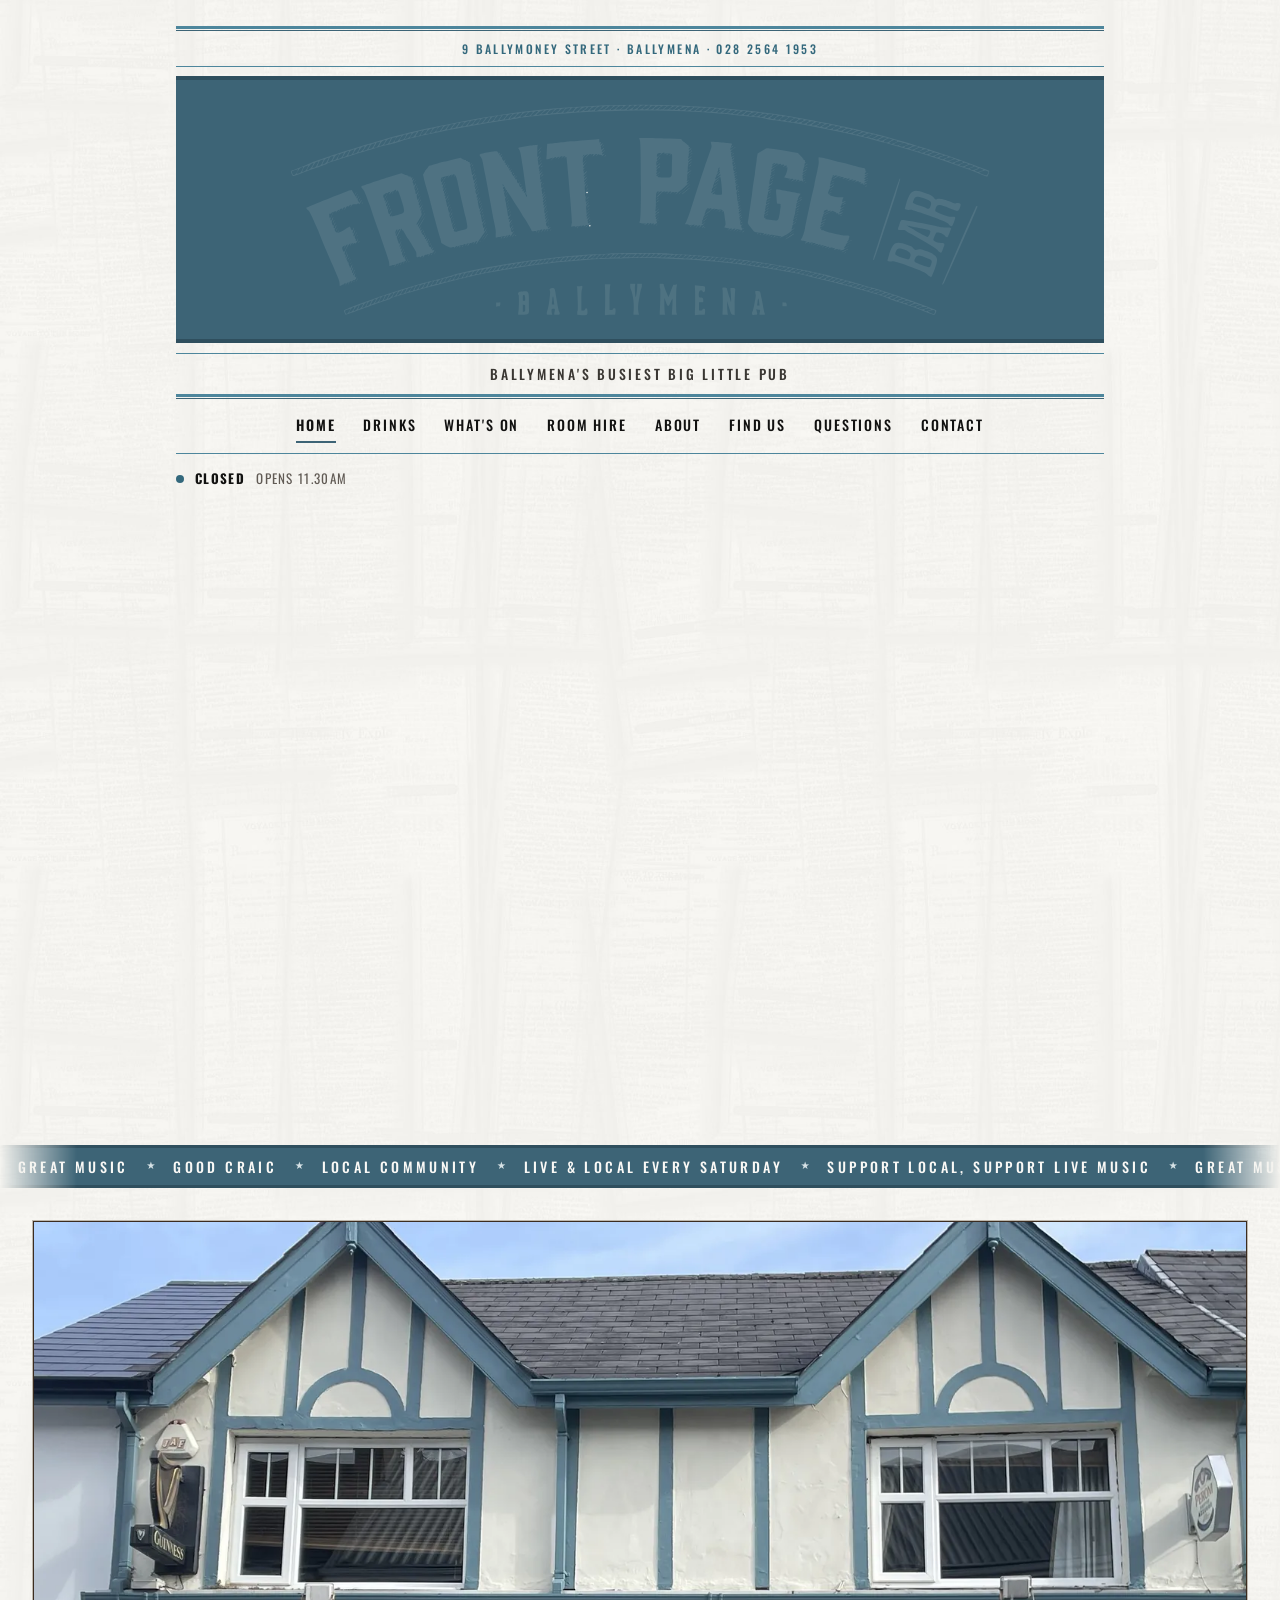
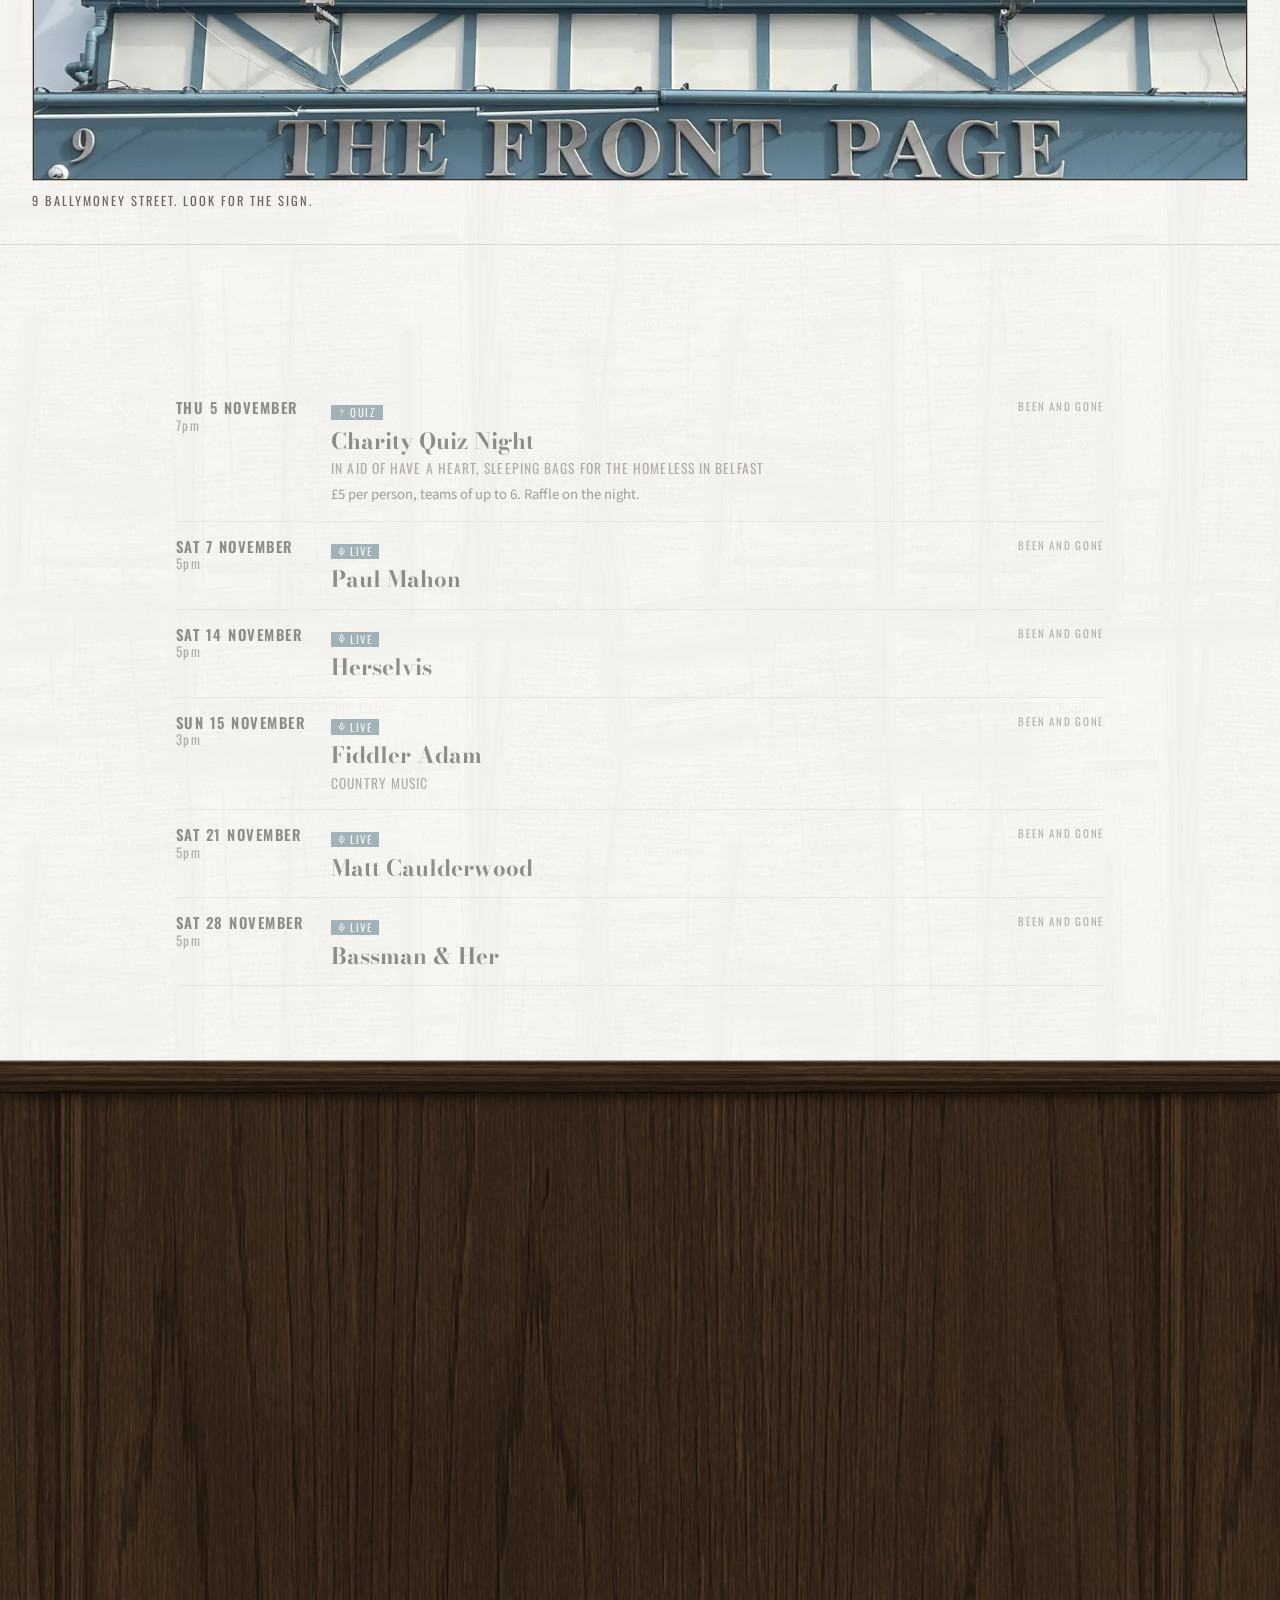
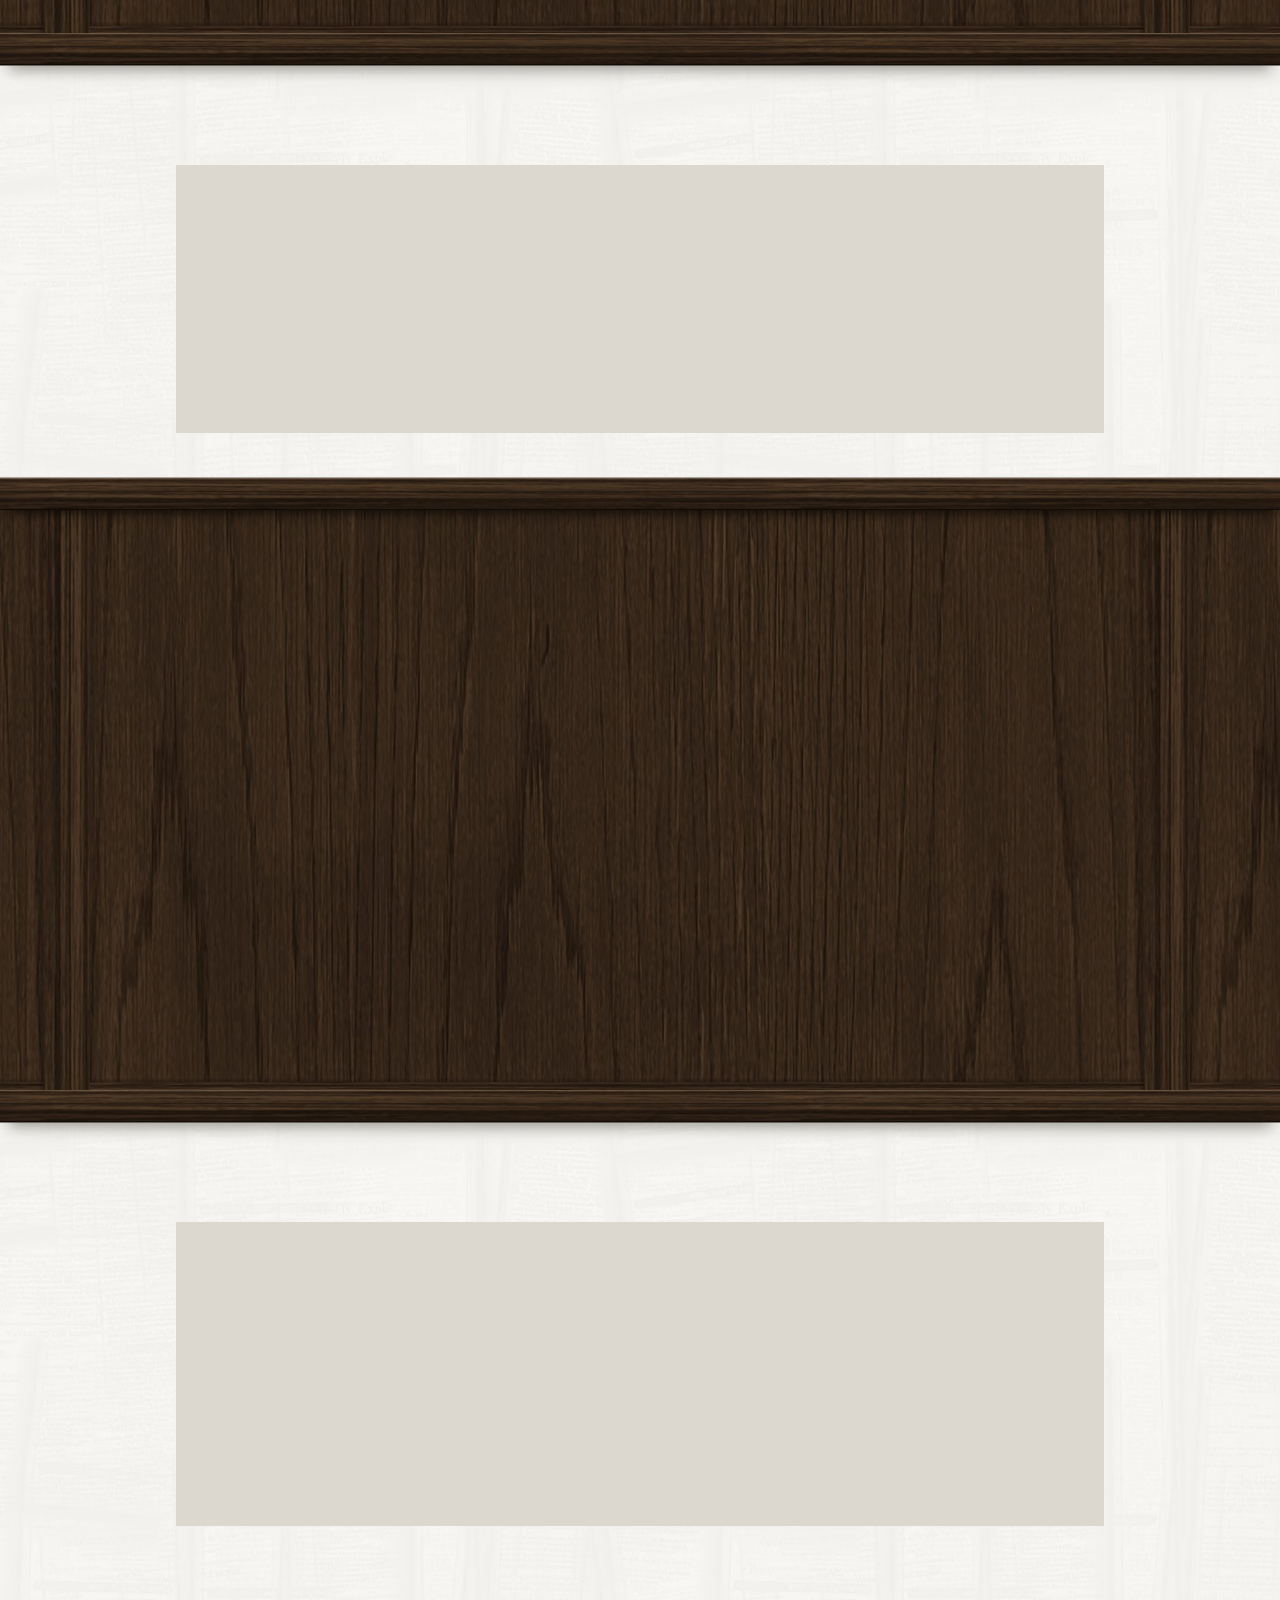
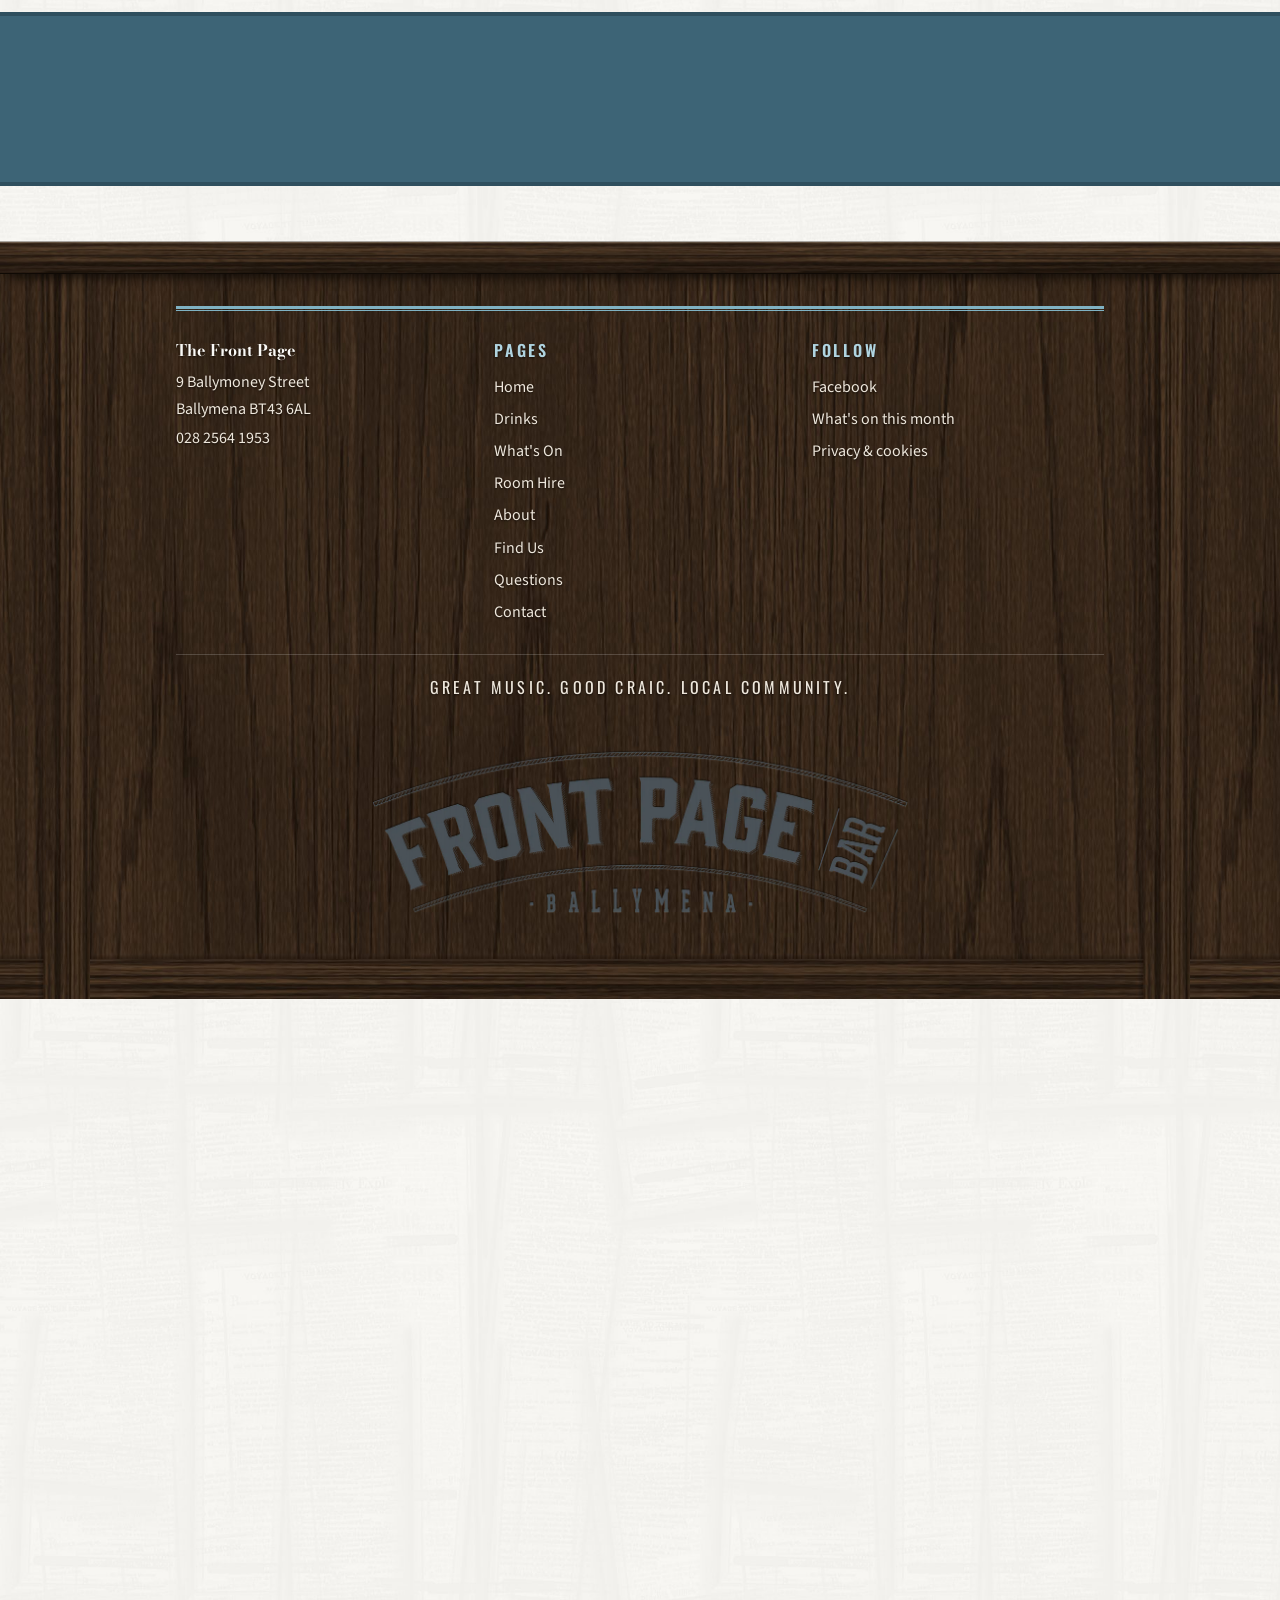
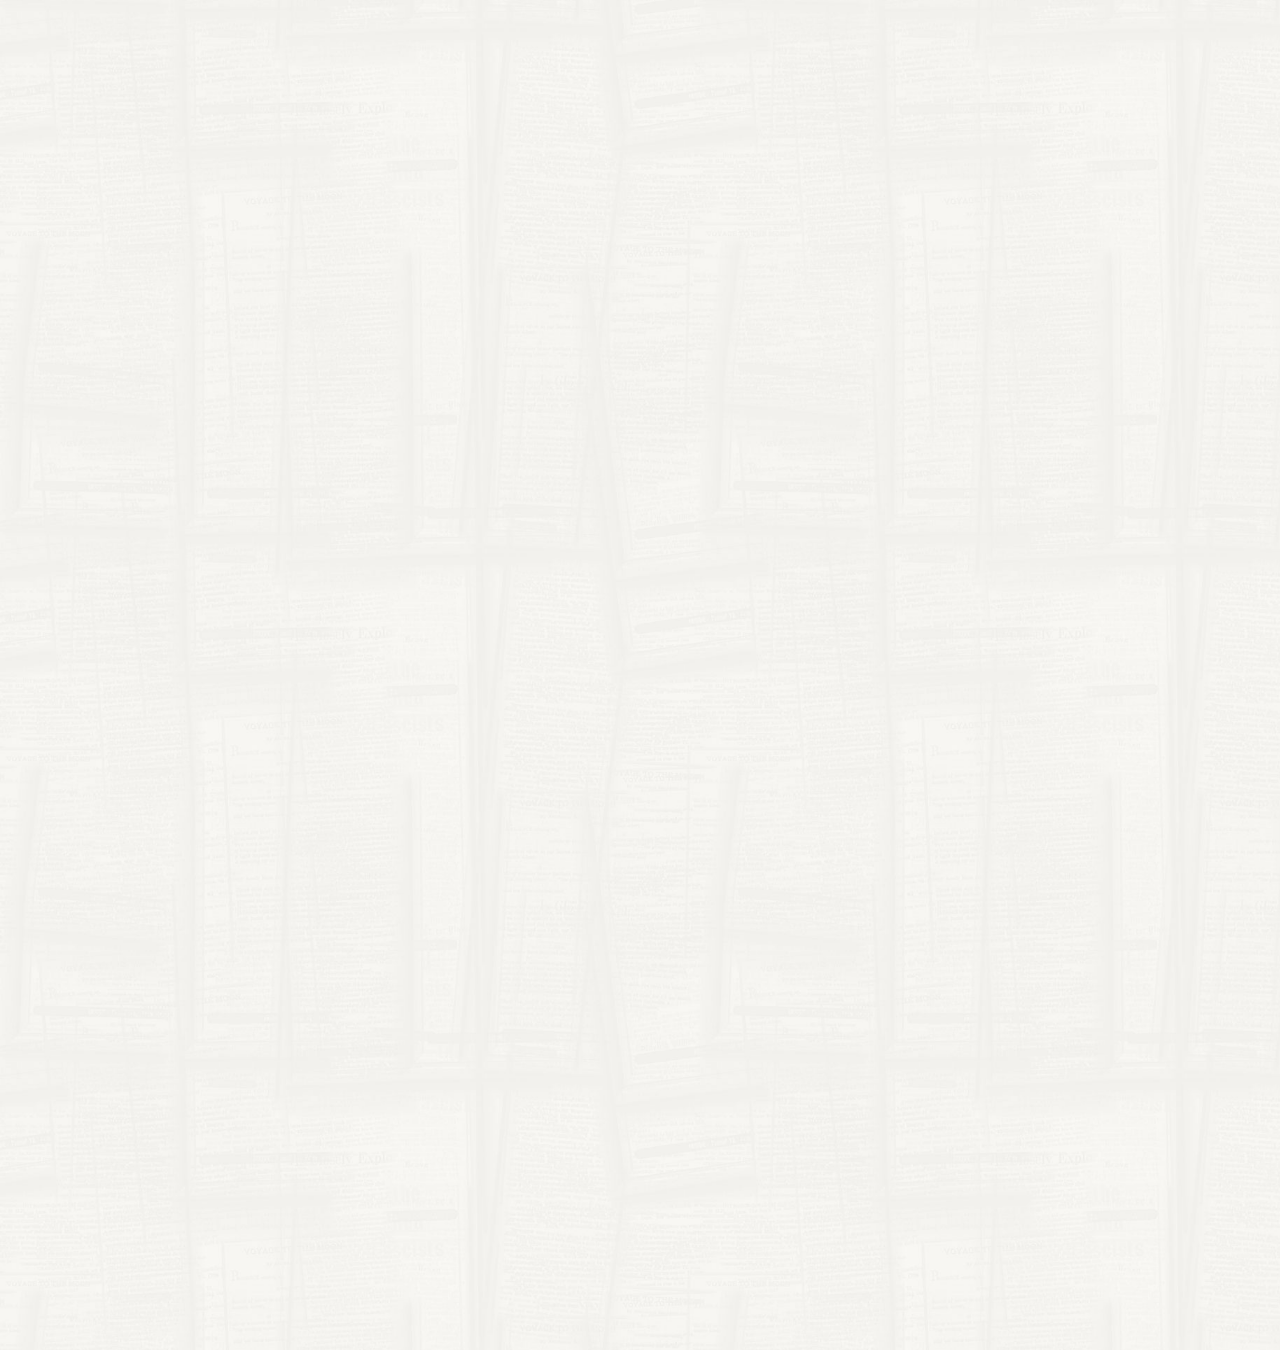
==== commit 80ec2827: "Headline box and video for Fiddler Adam Michael asked for a country music headline and a video for S" ====
--- a/index.html
+++ b/index.html
@@ -21,9 +21,9 @@
 <link rel="preconnect" href="https://fonts.googleapis.com">
 <link rel="preconnect" href="https://fonts.gstatic.com" crossorigin>
 <link rel="stylesheet" href="https://fonts.googleapis.com/css2?family=Bodoni+Moda:opsz,wght@6..96,600;6..96,700;6..96,900&family=Oswald:wght@400;500;600&family=Source+Sans+3:ital,wght@0,400;0,600;1,400&display=swap">
-<link rel="stylesheet" href="assets/css/site.css?v=9349d756">
+<link rel="stylesheet" href="assets/css/site.css?v=5923c9c4">
 <script>(function(){var d=document.documentElement;try{var n=performance.getEntriesByType&&performance.getEntriesByType("navigation")[0];var r=n?n.type==="reload":(performance.navigation&&performance.navigation.type===1);if(location.hash||(!r&&sessionStorage.getItem("fp-turned")==="1"))d.className+=" no-turn";else d.className+=" fp-intro";}catch(e){}})();</script>
-<script type="application/ld+json">{"@context":"https://schema.org","@type":"BarOrPub","@id":"https://thefrontpagebar.com/#pub","name":"The Front Page Bar","description":"A town centre pub in Ballymena with live local music every Saturday, named after the newspaper office that once stood next door.","url":"https://thefrontpagebar.com/","telephone":"+442825641953","address":{"@type":"PostalAddress","streetAddress":"9 Ballymoney Street","addressLocality":"Ballymena","addressRegion":"County Antrim","postalCode":"BT43 6AL","addressCountry":"GB"},"sameAs":["https://www.facebook.com/people/Front-Page-Bar-Ballymena/61566848323010/"],"servesCuisine":[],"geo":{"@type":"GeoCoordinates","latitude":"54.86465","longitude":"-6.27619"},"openingHoursSpecification":[{"@type":"OpeningHoursSpecification","dayOfWeek":"https://schema.org/Monday","opens":"11:30","closes":"00:00"},{"@type":"OpeningHoursSpecification","dayOfWeek":"https://schema.org/Tuesday","opens":"11:30","closes":"00:00"},{"@type":"OpeningHoursSpecification","dayOfWeek":"https://schema.org/Wednesday","opens":"11:30","closes":"00:00"},{"@type":"OpeningHoursSpecification","dayOfWeek":"https://schema.org/Thursday","opens":"11:30","closes":"00:00"},{"@type":"OpeningHoursSpecification","dayOfWeek":"https://schema.org/Friday","opens":"11:30","closes":"01:00"},{"@type":"OpeningHoursSpecification","dayOfWeek":"https://schema.org/Saturday","opens":"11:30","closes":"01:30"},{"@type":"OpeningHoursSpecification","dayOfWeek":"https://schema.org/Sunday","opens":"11:30","closes":"00:00"}]}</script><script type="application/ld+json">{"@context":"https://schema.org","@type":"WebSite","name":"The Front Page Bar","url":"https://thefrontpagebar.com/"}</script><script type="application/ld+json">{"@context":"https://schema.org","@type":"Event","name":"Charity Quiz Night in aid of Have a Heart, sleeping bags for the homeless in Belfast","startDate":"2026-11-05T19:00:00+00:00","eventStatus":"https://schema.org/EventScheduled","eventAttendanceMode":"https://schema.org/OfflineEventAttendanceMode","location":{"@type":"Place","name":"The Front Page Bar","address":{"@type":"PostalAddress","streetAddress":"9 Ballymoney Street","addressLocality":"Ballymena","postalCode":"BT43 6AL","addressCountry":"GB"}},"organizer":{"@type":"Organization","name":"The Front Page Bar","url":"https://thefrontpagebar.com/"},"isAccessibleForFree":false,"offers":{"@type":"Offer","price":"5.00","priceCurrency":"GBP","availability":"https://schema.org/InStock","url":"https://thefrontpagebar.com/whats-on.html"}}</script><script type="application/ld+json">{"@context":"https://schema.org","@type":"Event","name":"Paul Mahon","startDate":"2026-11-07T17:00:00+00:00","eventStatus":"https://schema.org/EventScheduled","eventAttendanceMode":"https://schema.org/OfflineEventAttendanceMode","location":{"@type":"Place","name":"The Front Page Bar","address":{"@type":"PostalAddress","streetAddress":"9 Ballymoney Street","addressLocality":"Ballymena","postalCode":"BT43 6AL","addressCountry":"GB"}},"organizer":{"@type":"Organization","name":"The Front Page Bar","url":"https://thefrontpagebar.com/"},"isAccessibleForFree":true,"offers":{"@type":"Offer","price":"0","priceCurrency":"GBP","availability":"https://schema.org/InStock","url":"https://thefrontpagebar.com/whats-on.html"}}</script><script type="application/ld+json">{"@context":"https://schema.org","@type":"Event","name":"Herselvis","startDate":"2026-11-14T17:00:00+00:00","eventStatus":"https://schema.org/EventScheduled","eventAttendanceMode":"https://schema.org/OfflineEventAttendanceMode","location":{"@type":"Place","name":"The Front Page Bar","address":{"@type":"PostalAddress","streetAddress":"9 Ballymoney Street","addressLocality":"Ballymena","postalCode":"BT43 6AL","addressCountry":"GB"}},"organizer":{"@type":"Organization","name":"The Front Page Bar","url":"https://thefrontpagebar.com/"},"isAccessibleForFree":true,"offers":{"@type":"Offer","price":"0","priceCurrency":"GBP","availability":"https://schema.org/InStock","url":"https://thefrontpagebar.com/whats-on.html"}}</script><script type="application/ld+json">{"@context":"https://schema.org","@type":"Event","name":"Fiddler Adam","startDate":"2026-11-15T15:00:00+00:00","eventStatus":"https://schema.org/EventScheduled","eventAttendanceMode":"https://schema.org/OfflineEventAttendanceMode","location":{"@type":"Place","name":"The Front Page Bar","address":{"@type":"PostalAddress","streetAddress":"9 Ballymoney Street","addressLocality":"Ballymena","postalCode":"BT43 6AL","addressCountry":"GB"}},"organizer":{"@type":"Organization","name":"The Front Page Bar","url":"https://thefrontpagebar.com/"},"isAccessibleForFree":true,"offers":{"@type":"Offer","price":"0","priceCurrency":"GBP","availability":"https://schema.org/InStock","url":"https://thefrontpagebar.com/whats-on.html"}}</script><script type="application/ld+json">{"@context":"https://schema.org","@type":"Event","name":"Matt Caulderwood","startDate":"2026-11-21T17:00:00+00:00","eventStatus":"https://schema.org/EventScheduled","eventAttendanceMode":"https://schema.org/OfflineEventAttendanceMode","location":{"@type":"Place","name":"The Front Page Bar","address":{"@type":"PostalAddress","streetAddress":"9 Ballymoney Street","addressLocality":"Ballymena","postalCode":"BT43 6AL","addressCountry":"GB"}},"organizer":{"@type":"Organization","name":"The Front Page Bar","url":"https://thefrontpagebar.com/"},"isAccessibleForFree":true,"offers":{"@type":"Offer","price":"0","priceCurrency":"GBP","availability":"https://schema.org/InStock","url":"https://thefrontpagebar.com/whats-on.html"}}</script><script type="application/ld+json">{"@context":"https://schema.org","@type":"Event","name":"Bassman & Her","startDate":"2026-11-28T17:00:00+00:00","eventStatus":"https://schema.org/EventScheduled","eventAttendanceMode":"https://schema.org/OfflineEventAttendanceMode","location":{"@type":"Place","name":"The Front Page Bar","address":{"@type":"PostalAddress","streetAddress":"9 Ballymoney Street","addressLocality":"Ballymena","postalCode":"BT43 6AL","addressCountry":"GB"}},"organizer":{"@type":"Organization","name":"The Front Page Bar","url":"https://thefrontpagebar.com/"},"isAccessibleForFree":true,"offers":{"@type":"Offer","price":"0","priceCurrency":"GBP","availability":"https://schema.org/InStock","url":"https://thefrontpagebar.com/whats-on.html"}}</script>
+<script type="application/ld+json">{"@context":"https://schema.org","@type":"BarOrPub","@id":"https://thefrontpagebar.com/#pub","name":"The Front Page Bar","description":"A town centre pub in Ballymena with live local music every Saturday, named after the newspaper office that once stood next door.","url":"https://thefrontpagebar.com/","telephone":"+442825641953","address":{"@type":"PostalAddress","streetAddress":"9 Ballymoney Street","addressLocality":"Ballymena","addressRegion":"County Antrim","postalCode":"BT43 6AL","addressCountry":"GB"},"sameAs":["https://www.facebook.com/people/Front-Page-Bar-Ballymena/61566848323010/"],"servesCuisine":[],"geo":{"@type":"GeoCoordinates","latitude":"54.86465","longitude":"-6.27619"},"openingHoursSpecification":[{"@type":"OpeningHoursSpecification","dayOfWeek":"https://schema.org/Monday","opens":"11:30","closes":"00:00"},{"@type":"OpeningHoursSpecification","dayOfWeek":"https://schema.org/Tuesday","opens":"11:30","closes":"00:00"},{"@type":"OpeningHoursSpecification","dayOfWeek":"https://schema.org/Wednesday","opens":"11:30","closes":"00:00"},{"@type":"OpeningHoursSpecification","dayOfWeek":"https://schema.org/Thursday","opens":"11:30","closes":"00:00"},{"@type":"OpeningHoursSpecification","dayOfWeek":"https://schema.org/Friday","opens":"11:30","closes":"01:00"},{"@type":"OpeningHoursSpecification","dayOfWeek":"https://schema.org/Saturday","opens":"11:30","closes":"01:30"},{"@type":"OpeningHoursSpecification","dayOfWeek":"https://schema.org/Sunday","opens":"11:30","closes":"00:00"}]}</script><script type="application/ld+json">{"@context":"https://schema.org","@type":"WebSite","name":"The Front Page Bar","url":"https://thefrontpagebar.com/"}</script><script type="application/ld+json">{"@context":"https://schema.org","@type":"Event","name":"Charity Quiz Night in aid of Have a Heart, sleeping bags for the homeless in Belfast","startDate":"2026-11-05T19:00:00+00:00","eventStatus":"https://schema.org/EventScheduled","eventAttendanceMode":"https://schema.org/OfflineEventAttendanceMode","location":{"@type":"Place","name":"The Front Page Bar","address":{"@type":"PostalAddress","streetAddress":"9 Ballymoney Street","addressLocality":"Ballymena","postalCode":"BT43 6AL","addressCountry":"GB"}},"organizer":{"@type":"Organization","name":"The Front Page Bar","url":"https://thefrontpagebar.com/"},"isAccessibleForFree":false,"offers":{"@type":"Offer","price":"5.00","priceCurrency":"GBP","availability":"https://schema.org/InStock","url":"https://thefrontpagebar.com/whats-on.html"}}</script><script type="application/ld+json">{"@context":"https://schema.org","@type":"Event","name":"Paul Mahon","startDate":"2026-11-07T17:00:00+00:00","eventStatus":"https://schema.org/EventScheduled","eventAttendanceMode":"https://schema.org/OfflineEventAttendanceMode","location":{"@type":"Place","name":"The Front Page Bar","address":{"@type":"PostalAddress","streetAddress":"9 Ballymoney Street","addressLocality":"Ballymena","postalCode":"BT43 6AL","addressCountry":"GB"}},"organizer":{"@type":"Organization","name":"The Front Page Bar","url":"https://thefrontpagebar.com/"},"isAccessibleForFree":true,"offers":{"@type":"Offer","price":"0","priceCurrency":"GBP","availability":"https://schema.org/InStock","url":"https://thefrontpagebar.com/whats-on.html"}}</script><script type="application/ld+json">{"@context":"https://schema.org","@type":"Event","name":"Herselvis","startDate":"2026-11-14T17:00:00+00:00","eventStatus":"https://schema.org/EventScheduled","eventAttendanceMode":"https://schema.org/OfflineEventAttendanceMode","location":{"@type":"Place","name":"The Front Page Bar","address":{"@type":"PostalAddress","streetAddress":"9 Ballymoney Street","addressLocality":"Ballymena","postalCode":"BT43 6AL","addressCountry":"GB"}},"organizer":{"@type":"Organization","name":"The Front Page Bar","url":"https://thefrontpagebar.com/"},"isAccessibleForFree":true,"offers":{"@type":"Offer","price":"0","priceCurrency":"GBP","availability":"https://schema.org/InStock","url":"https://thefrontpagebar.com/whats-on.html"}}</script><script type="application/ld+json">{"@context":"https://schema.org","@type":"Event","name":"Fiddler Adam: Country music","startDate":"2026-11-15T15:00:00+00:00","eventStatus":"https://schema.org/EventScheduled","eventAttendanceMode":"https://schema.org/OfflineEventAttendanceMode","location":{"@type":"Place","name":"The Front Page Bar","address":{"@type":"PostalAddress","streetAddress":"9 Ballymoney Street","addressLocality":"Ballymena","postalCode":"BT43 6AL","addressCountry":"GB"}},"organizer":{"@type":"Organization","name":"The Front Page Bar","url":"https://thefrontpagebar.com/"},"isAccessibleForFree":true,"offers":{"@type":"Offer","price":"0","priceCurrency":"GBP","availability":"https://schema.org/InStock","url":"https://thefrontpagebar.com/whats-on.html"}}</script><script type="application/ld+json">{"@context":"https://schema.org","@type":"Event","name":"Matt Caulderwood","startDate":"2026-11-21T17:00:00+00:00","eventStatus":"https://schema.org/EventScheduled","eventAttendanceMode":"https://schema.org/OfflineEventAttendanceMode","location":{"@type":"Place","name":"The Front Page Bar","address":{"@type":"PostalAddress","streetAddress":"9 Ballymoney Street","addressLocality":"Ballymena","postalCode":"BT43 6AL","addressCountry":"GB"}},"organizer":{"@type":"Organization","name":"The Front Page Bar","url":"https://thefrontpagebar.com/"},"isAccessibleForFree":true,"offers":{"@type":"Offer","price":"0","priceCurrency":"GBP","availability":"https://schema.org/InStock","url":"https://thefrontpagebar.com/whats-on.html"}}</script><script type="application/ld+json">{"@context":"https://schema.org","@type":"Event","name":"Bassman & Her","startDate":"2026-11-28T17:00:00+00:00","eventStatus":"https://schema.org/EventScheduled","eventAttendanceMode":"https://schema.org/OfflineEventAttendanceMode","location":{"@type":"Place","name":"The Front Page Bar","address":{"@type":"PostalAddress","streetAddress":"9 Ballymoney Street","addressLocality":"Ballymena","postalCode":"BT43 6AL","addressCountry":"GB"}},"organizer":{"@type":"Organization","name":"The Front Page Bar","url":"https://thefrontpagebar.com/"},"isAccessibleForFree":true,"offers":{"@type":"Offer","price":"0","priceCurrency":"GBP","availability":"https://schema.org/InStock","url":"https://thefrontpagebar.com/whats-on.html"}}</script>
 </head>
 <body>
 <div class="flip" id="flip" aria-hidden="true"><div class="flip__veil"></div><div class="flip__stack"><div class="flip__p" style="--dx:93%;--dy:3%;--dz:261px;--rx:41deg;--ry:-73deg;--rz:-124deg;--n:0"><div class="flip__leaf"><div class="flip__col"><i class="flip__hl" style="--w:91%"></i><i class="flip__tx" style="--h:98px;--lead:10px"></i><i class="flip__hl" style="--w:90%"></i><i class="flip__img"></i><i class="flip__tx" style="--h:142px;--lead:10px"></i><i class="flip__hl" style="--w:77%"></i><i class="flip__tx" style="--h:153px;--lead:10px"></i></div><div class="flip__col"><i class="flip__hl" style="--w:91%"></i><i class="flip__tx" style="--h:142px;--lead:13px"></i><i class="flip__hl" style="--w:93%"></i><i class="flip__tx" style="--h:146px;--lead:13px"></i><i class="flip__hl" style="--w:77%"></i><i class="flip__img"></i><i class="flip__tx" style="--h:133px;--lead:13px"></i></div><div class="flip__col"><i class="flip__hl" style="--w:87%"></i><i class="flip__tx" style="--h:130px;--lead:12px"></i><i class="flip__hl" style="--w:90%"></i><i class="flip__tx" style="--h:129px;--lead:12px"></i><i class="flip__hl" style="--w:74%"></i><i class="flip__tx" style="--h:83px;--lead:12px"></i></div><div class="flip__col"><i class="flip__hl" style="--w:96%"></i><i class="flip__tx" style="--h:154px;--lead:11px"></i><i class="flip__hl" style="--w:79%"></i><i class="flip__tx" style="--h:169px;--lead:11px"></i><i class="flip__hl" style="--w:85%"></i><i class="flip__img"></i><i class="flip__tx" style="--h:87px;--lead:11px"></i></div><i class="flip__clip" style="--l:6%;--t:28%;--w:26%;--h:27%;--r:4deg"></i><i class="flip__clip" style="--l:19%;--t:31%;--w:45%;--h:18%;--r:4deg"></i></div></div><div class="flip__p" style="--dx:19%;--dy:76%;--dz:267px;--rx:-60deg;--ry:40deg;--rz:71deg;--n:1"><div class="flip__leaf"><div class="flip__col"><i class="flip__hl" style="--w:76%"></i><i class="flip__tx" style="--h:154px;--lead:11px"></i><i class="flip__hl" style="--w:93%"></i><i class="flip__img"></i><i class="flip__tx" style="--h:105px;--lead:11px"></i><i class="flip__hl" style="--w:70%"></i><i class="flip__tx" style="--h:95px;--lead:11px"></i></div><div class="flip__col"><i class="flip__hl" style="--w:76%"></i><i class="flip__img"></i><i class="flip__tx" style="--h:167px;--lead:12px"></i><i class="flip__hl" style="--w:89%"></i><i class="flip__tx" style="--h:140px;--lead:12px"></i><i class="flip__hl" style="--w:90%"></i><i class="flip__tx" style="--h:89px;--lead:12px"></i></div><div class="flip__col"><i class="flip__hl" style="--w:87%"></i><i class="flip__tx" style="--h:108px;--lead:11px"></i><i class="flip__hl" style="--w:84%"></i><i class="flip__tx" style="--h:151px;--lead:11px"></i><i class="flip__hl" style="--w:91%"></i><i class="flip__img"></i><i class="flip__tx" style="--h:114px;--lead:11px"></i></div><div class="flip__col"><i class="flip__hl" style="--w:80%"></i><i class="flip__img"></i><i class="flip__tx" style="--h:165px;--lead:13px"></i><i class="flip__hl" style="--w:89%"></i><i class="flip__img"></i><i class="flip__tx" style="--h:160px;--lead:13px"></i><i class="flip__hl" style="--w:92%"></i><i class="flip__img"></i><i class="flip__tx" style="--h:80px;--lead:13px"></i></div><i class="flip__clip" style="--l:27%;--t:49%;--w:26%;--h:30%;--r:4deg"></i><i class="flip__clip" style="--l:41%;--t:28%;--w:42%;--h:19%;--r:7deg"></i></div></div><div class="flip__p" style="--dx:25%;--dy:124%;--dz:316px;--rx:28deg;--ry:-35deg;--rz:-152deg;--n:2"><div class="flip__leaf"><div class="flip__col"><i class="flip__hl" style="--w:80%"></i><i class="flip__tx" style="--h:94px;--lead:12px"></i><i class="flip__hl" style="--w:90%"></i><i class="flip__tx" style="--h:125px;--lead:12px"></i><i class="flip__hl" style="--w:89%"></i><i class="flip__img"></i><i class="flip__tx" style="--h:99px;--lead:12px"></i></div><div class="flip__col"><i class="flip__hl" style="--w:92%"></i><i class="flip__tx" style="--h:95px;--lead:11px"></i><i class="flip__hl" style="--w:71%"></i><i class="flip__tx" style="--h:79px;--lead:11px"></i><i class="flip__hl" style="--w:74%"></i><i class="flip__tx" style="--h:171px;--lead:11px"></i></div><div class="flip__col"><i class="flip__hl" style="--w:86%"></i><i class="flip__tx" style="--h:125px;--lead:13px"></i><i class="flip__hl" style="--w:85%"></i><i class="flip__tx" style="--h:113px;--lead:13px"></i><i class="flip__hl" style="--w:85%"></i><i class="flip__tx" style="--h:140px;--lead:13px"></i></div><div class="flip__col"><i class="flip__hl" style="--w:87%"></i><i class="flip__tx" style="--h:134px;--lead:10px"></i><i class="flip__hl" style="--w:92%"></i><i class="flip__tx" style="--h:104px;--lead:10px"></i><i class="flip__hl" style="--w:82%"></i><i class="flip__tx" style="--h:85px;--lead:10px"></i></div><i class="flip__clip" style="--l:37%;--t:43%;--w:33%;--h:29%;--r:-9deg"></i><i class="flip__clip" style="--l:48%;--t:52%;--w:42%;--h:29%;--r:-9deg"></i></div></div><div class="flip__p" style="--dx:-110%;--dy:54%;--dz:301px;--rx:-40deg;--ry:75deg;--rz:136deg;--n:3"><div class="flip__leaf"><div class="flip__col"><i class="flip__hl" style="--w:72%"></i><i class="flip__img"></i><i class="flip__tx" style="--h:147px;--lead:10px"></i><i class="flip__hl" style="--w:84%"></i><i class="flip__tx" style="--h:129px;--lead:10px"></i><i class="flip__hl" style="--w:72%"></i><i class="flip__tx" style="--h:160px;--lead:10px"></i></div><div class="flip__col"><i class="flip__hl" style="--w:87%"></i><i class="flip__img"></i><i class="flip__tx" style="--h:105px;--lead:10px"></i><i class="flip__hl" style="--w:80%"></i><i class="flip__img"></i><i class="flip__tx" style="--h:125px;--lead:10px"></i><i class="flip__hl" style="--w:94%"></i><i class="flip__tx" style="--h:168px;--lead:10px"></i></div><div class="flip__col"><i class="flip__hl" style="--w:92%"></i><i class="flip__img"></i><i class="flip__tx" style="--h:160px;--lead:12px"></i><i class="flip__hl" style="--w:89%"></i><i class="flip__tx" style="--h:94px;--lead:12px"></i><i class="flip__hl" style="--w:95%"></i><i class="flip__tx" style="--h:170px;--lead:12px"></i></div><div class="flip__col"><i class="flip__hl" style="--w:87%"></i><i class="flip__img"></i><i class="flip__tx" style="--h:164px;--lead:12px"></i><i class="flip__hl" style="--w:86%"></i><i class="flip__img"></i><i class="flip__tx" style="--h:107px;--lead:12px"></i><i class="flip__hl" style="--w:81%"></i><i class="flip__tx" style="--h:97px;--lead:12px"></i></div><i class="flip__clip" style="--l:28%;--t:32%;--w:30%;--h:23%;--r:7deg"></i><i class="flip__clip" style="--l:38%;--t:50%;--w:41%;--h:32%;--r:7deg"></i></div></div><div class="flip__p" style="--dx:-124%;--dy:-7%;--dz:341px;--rx:60deg;--ry:-47deg;--rz:-88deg;--n:4"><div class="flip__leaf"><div class="flip__col"><i class="flip__hl" style="--w:96%"></i><i class="flip__tx" style="--h:93px;--lead:11px"></i><i class="flip__hl" style="--w:72%"></i><i class="flip__tx" style="--h:168px;--lead:11px"></i><i class="flip__hl" style="--w:81%"></i><i class="flip__tx" style="--h:99px;--lead:11px"></i></div><div class="flip__col"><i class="flip__hl" style="--w:88%"></i><i class="flip__tx" style="--h:158px;--lead:10px"></i><i class="flip__hl" style="--w:72%"></i><i class="flip__tx" style="--h:158px;--lead:10px"></i><i class="flip__hl" style="--w:77%"></i><i class="flip__img"></i><i class="flip__tx" style="--h:88px;--lead:10px"></i></div><div class="flip__col"><i class="flip__hl" style="--w:78%"></i><i class="flip__tx" style="--h:132px;--lead:11px"></i><i class="flip__hl" style="--w:82%"></i><i class="flip__img"></i><i class="flip__tx" style="--h:109px;--lead:11px"></i><i class="flip__hl" style="--w:71%"></i><i class="flip__tx" style="--h:162px;--lead:11px"></i></div><div class="flip__col"><i class="flip__hl" style="--w:87%"></i><i class="flip__tx" style="--h:167px;--lead:10px"></i><i class="flip__hl" style="--w:91%"></i><i class="flip__tx" style="--h:154px;--lead:10px"></i><i class="flip__hl" style="--w:88%"></i><i class="flip__tx" style="--h:142px;--lead:10px"></i></div><i class="flip__clip" style="--l:26%;--t:46%;--w:42%;--h:31%;--r:7deg"></i><i class="flip__clip" style="--l:13%;--t:51%;--w:44%;--h:23%;--r:4deg"></i></div></div><div class="flip__p" style="--dx:-38%;--dy:-98%;--dz:240px;--rx:-32deg;--ry:55deg;--rz:162deg;--n:5"><div class="flip__leaf"><div class="flip__col"><i class="flip__hl" style="--w:89%"></i><i class="flip__tx" style="--h:91px;--lead:11px"></i><i class="flip__hl" style="--w:83%"></i><i class="flip__tx" style="--h:141px;--lead:11px"></i><i class="flip__hl" style="--w:83%"></i><i class="flip__tx" style="--h:133px;--lead:11px"></i></div><div class="flip__col"><i class="flip__hl" style="--w:86%"></i><i class="flip__img"></i><i class="flip__tx" style="--h:161px;--lead:12px"></i><i class="flip__hl" style="--w:95%"></i><i class="flip__tx" style="--h:138px;--lead:12px"></i><i class="flip__hl" style="--w:89%"></i><i class="flip__img"></i><i class="flip__tx" style="--h:144px;--lead:12px"></i></div><div class="flip__col"><i class="flip__hl" style="--w:93%"></i><i class="flip__img"></i><i class="flip__tx" style="--h:140px;--lead:10px"></i><i class="flip__hl" style="--w:80%"></i><i class="flip__tx" style="--h:94px;--lead:10px"></i><i class="flip__hl" style="--w:81%"></i><i class="flip__tx" style="--h:158px;--lead:10px"></i></div><div class="flip__col"><i class="flip__hl" style="--w:71%"></i><i class="flip__img"></i><i class="flip__tx" style="--h:145px;--lead:11px"></i><i class="flip__hl" style="--w:76%"></i><i class="flip__tx" style="--h:104px;--lead:11px"></i><i class="flip__hl" style="--w:90%"></i><i class="flip__img"></i><i class="flip__tx" style="--h:109px;--lead:11px"></i></div><i class="flip__clip" style="--l:15%;--t:17%;--w:43%;--h:31%;--r:-9deg"></i><i class="flip__clip" style="--l:52%;--t:31%;--w:26%;--h:22%;--r:-90deg"></i></div></div><div class="flip__p" style="--dx:30%;--dy:-70%;--dz:278px;--rx:44deg;--ry:-38deg;--rz:-59deg;--n:6"><div class="flip__leaf"><div class="flip__col"><i class="flip__hl" style="--w:90%"></i><i class="flip__tx" style="--h:145px;--lead:12px"></i><i class="flip__hl" style="--w:91%"></i><i class="flip__img"></i><i class="flip__tx" style="--h:82px;--lead:12px"></i><i class="flip__hl" style="--w:96%"></i><i class="flip__tx" style="--h:151px;--lead:12px"></i></div><div class="flip__col"><i class="flip__hl" style="--w:85%"></i><i class="flip__tx" style="--h:129px;--lead:10px"></i><i class="flip__hl" style="--w:70%"></i><i class="flip__img"></i><i class="flip__tx" style="--h:165px;--lead:10px"></i><i class="flip__hl" style="--w:90%"></i><i class="flip__img"></i><i class="flip__tx" style="--h:104px;--lead:10px"></i></div><div class="flip__col"><i class="flip__hl" style="--w:88%"></i><i class="flip__tx" style="--h:127px;--lead:10px"></i><i class="flip__hl" style="--w:86%"></i><i class="flip__tx" style="--h:103px;--lead:10px"></i><i class="flip__hl" style="--w:89%"></i><i class="flip__tx" style="--h:120px;--lead:10px"></i></div><div class="flip__col"><i class="flip__hl" style="--w:72%"></i><i class="flip__img"></i><i class="flip__tx" style="--h:80px;--lead:12px"></i><i class="flip__hl" style="--w:75%"></i><i class="flip__tx" style="--h:166px;--lead:12px"></i><i class="flip__hl" style="--w:90%"></i><i class="flip__img"></i><i class="flip__tx" style="--h:81px;--lead:12px"></i></div><i class="flip__clip" style="--l:4%;--t:22%;--w:45%;--h:19%;--r:-5deg"></i><i class="flip__clip" style="--l:41%;--t:26%;--w:38%;--h:18%;--r:-90deg"></i></div></div><div class="flip__p flip__p--front" style="--n:7"><div class="flip__leaf"><div class="flip__mast"></div><div class="flip__col"><i class="flip__hl" style="--w:86%"></i><i class="flip__img"></i><i class="flip__tx" style="--h:94px;--lead:11px"></i><i class="flip__hl" style="--w:71%"></i><i class="flip__tx" style="--h:128px;--lead:11px"></i><i class="flip__hl" style="--w:86%"></i><i class="flip__img"></i><i class="flip__tx" style="--h:122px;--lead:11px"></i><i class="flip__hl" style="--w:94%"></i><i class="flip__tx" style="--h:118px;--lead:11px"></i></div><div class="flip__col"><i class="flip__hl" style="--w:90%"></i><i class="flip__tx" style="--h:133px;--lead:11px"></i><i class="flip__hl" style="--w:74%"></i><i class="flip__tx" style="--h:105px;--lead:11px"></i><i class="flip__hl" style="--w:93%"></i><i class="flip__tx" style="--h:155px;--lead:11px"></i><i class="flip__hl" style="--w:88%"></i><i class="flip__img"></i><i class="flip__tx" style="--h:132px;--lead:11px"></i></div><div class="flip__col"><i class="flip__hl" style="--w:77%"></i><i class="flip__tx" style="--h:154px;--lead:12px"></i><i class="flip__hl" style="--w:92%"></i><i class="flip__tx" style="--h:160px;--lead:12px"></i><i class="flip__hl" style="--w:96%"></i><i class="flip__img"></i><i class="flip__tx" style="--h:81px;--lead:12px"></i><i class="flip__hl" style="--w:95%"></i><i class="flip__tx" style="--h:149px;--lead:12px"></i></div><div class="flip__col"><i class="flip__hl" style="--w:84%"></i><i class="flip__img"></i><i class="flip__tx" style="--h:159px;--lead:13px"></i><i class="flip__hl" style="--w:87%"></i><i class="flip__tx" style="--h:162px;--lead:13px"></i><i class="flip__hl" style="--w:80%"></i><i class="flip__tx" style="--h:129px;--lead:13px"></i><i class="flip__hl" style="--w:74%"></i><i class="flip__img"></i><i class="flip__tx" style="--h:162px;--lead:13px"></i></div><i class="flip__clip" style="--l:18%;--t:23%;--w:31%;--h:27%;--r:-90deg"></i><i class="flip__clip" style="--l:36%;--t:55%;--w:38%;--h:35%;--r:-9deg"></i></div></div><div class="flip__mask"></div><div class="flip__lid"></div><div class="flip__crease"></div><div class="flip__wad"><i style="--k:0"></i><i style="--k:1"></i><i style="--k:2"></i></div><i class="flip__tie flip__tie--l"></i><i class="flip__tie flip__tie--r"></i><i class="flip__tie flip__tie--t"></i><i class="flip__tie flip__tie--b"></i></div></div>
@@ -101,6 +101,15 @@
 <section class="band">
   <div class="sheet">
     <div class="desk"><h2>November 2026</h2><i></i><em>Live &amp; Local</em></div>
+    <div class="box feature" data-until="2026-11-16">
+      <p class="feature__kick">Sunday 15 November, 3pm</p>
+      <h3>Country music with Fiddler Adam</h3>
+      <p class="feature__text">Country favourites and bluegrass fiddle for a Sunday afternoon at The Front Page.</p><a class="feature__video" href="https://www.youtube.com/watch?v=mQWKZwqTFTc" target="_blank" rel="noopener" data-video="mQWKZwqTFTc" data-title="Fiddler Adam on stage at Harvey's Point" aria-label="Play the video: Fiddler Adam on stage at Harvey's Point">
+        <picture><source srcset="assets/img/fiddler-adam.webp" type="image/webp"><img src="assets/img/fiddler-adam.jpg" alt="" width="960" height="540" loading="lazy"></picture>
+        <span class="feature__play" aria-hidden="true"></span>
+      </a>
+      <p class="feature__cap">Fiddler Adam on stage at Harvey's Point</p>
+    </div>
     <div class="bills__head" aria-hidden="true"><span>Date &amp; Time</span><span>Who's On</span><span>Status</span></div><ul class="bills"><li class="bill" data-date="2026-11-05" data-time="19:00">
   <span class="bill__when"><b>Thu 5 November</b><i>7pm</i></span>
   <span class="bill__body">
@@ -130,7 +139,7 @@
   <span class="bill__body">
     <span class="bill__kind"><svg viewBox="0 0 24 24" fill="none" stroke="currentColor" stroke-width="2.4" stroke-linecap="round" stroke-linejoin="round" aria-hidden="true" focusable="false"><rect x="9" y="2" width="6" height="11" rx="3"/><path d="M5 11a7 7 0 0 0 14 0"/><path d="M12 18v4"/></svg>Live</span>
     <span class="bill__t">Fiddler Adam</span>
-    
+    <span class="bill__sub">Country music</span>
   </span>
   <span class="bill__status"></span>
 </li><li class="bill" data-date="2026-11-21" data-time="17:00">
@@ -263,7 +272,7 @@
   </div>
   <div class="foot__plate"><picture><source type="image/webp" srcset="assets/img/logo-foot.webp?v=59cd662a"><img class="flogo" src="assets/img/logo-foot.png?v=d2682064" width="1100" height="345" alt="" loading="lazy"></picture></div>
 </footer>
-<script>window.FP_HOURS={"Mon":["11:30","00:00"],"Tue":["11:30","00:00"],"Wed":["11:30","00:00"],"Thu":["11:30","00:00"],"Fri":["11:30","01:00"],"Sat":["11:30","01:30"],"Sun":["11:30","00:00"]}</script><script src="assets/js/site.js?v=0aa6ed95" defer></script>
+<script>window.FP_HOURS={"Mon":["11:30","00:00"],"Tue":["11:30","00:00"],"Wed":["11:30","00:00"],"Thu":["11:30","00:00"],"Fri":["11:30","01:00"],"Sat":["11:30","01:30"],"Sun":["11:30","00:00"]}</script><script src="assets/js/site.js?v=a0855b0b" defer></script>
 
 </body>
 </html>
--- a/assets/css/site.css
+++ b/assets/css/site.css
@@ -1372,6 +1372,22 @@
 .box p.feature__prize{margin:1rem 0 0;font-family:var(--serif);font-weight:700;font-size:var(--step-1);
   line-height:1.3;color:var(--ink)}
 
+/* One act rather than several: a line about it and a video, which is a picture
+   and a play button until somebody taps it (see site.js). */
+.box p.feature__text{margin:.7rem 0 0}
+.feature__video,.feature__player{display:block;width:100%;aspect-ratio:16/9;margin-top:1rem;background:#000;
+  border:1px solid var(--rule-2)}
+.feature__player{border-color:transparent}
+.feature__video{position:relative;overflow:hidden}
+.feature__video img{display:block;width:100%;height:100%;object-fit:cover}
+.feature__play{position:absolute;left:50%;top:50%;width:4.4rem;height:4.4rem;margin:-2.2rem 0 0 -2.2rem;
+  border:2px solid #fff;border-radius:50%;background:rgba(0,0,0,.72)}
+.feature__play::after{content:"";position:absolute;left:1.6rem;top:1.05rem;border-style:solid;
+  border-width:1rem 0 1rem 1.6rem;border-color:transparent transparent transparent #fff}
+.feature__video:hover .feature__play{background:var(--teal)}
+.box p.feature__cap{margin:.5rem 0 0;font-size:.9rem;line-height:1.35}
+.look-oak .feature__video{border-color:var(--oak)}
+
 /* --- a seasonal line on the lounge card (Christmas bookings) --------------- */
 .box p.lounge__season{margin:0 0 1rem;padding:.65rem .85rem;border-radius:10px;background:#A3271C;color:#FFF8EE;
   font-size:.95rem;line-height:1.4}
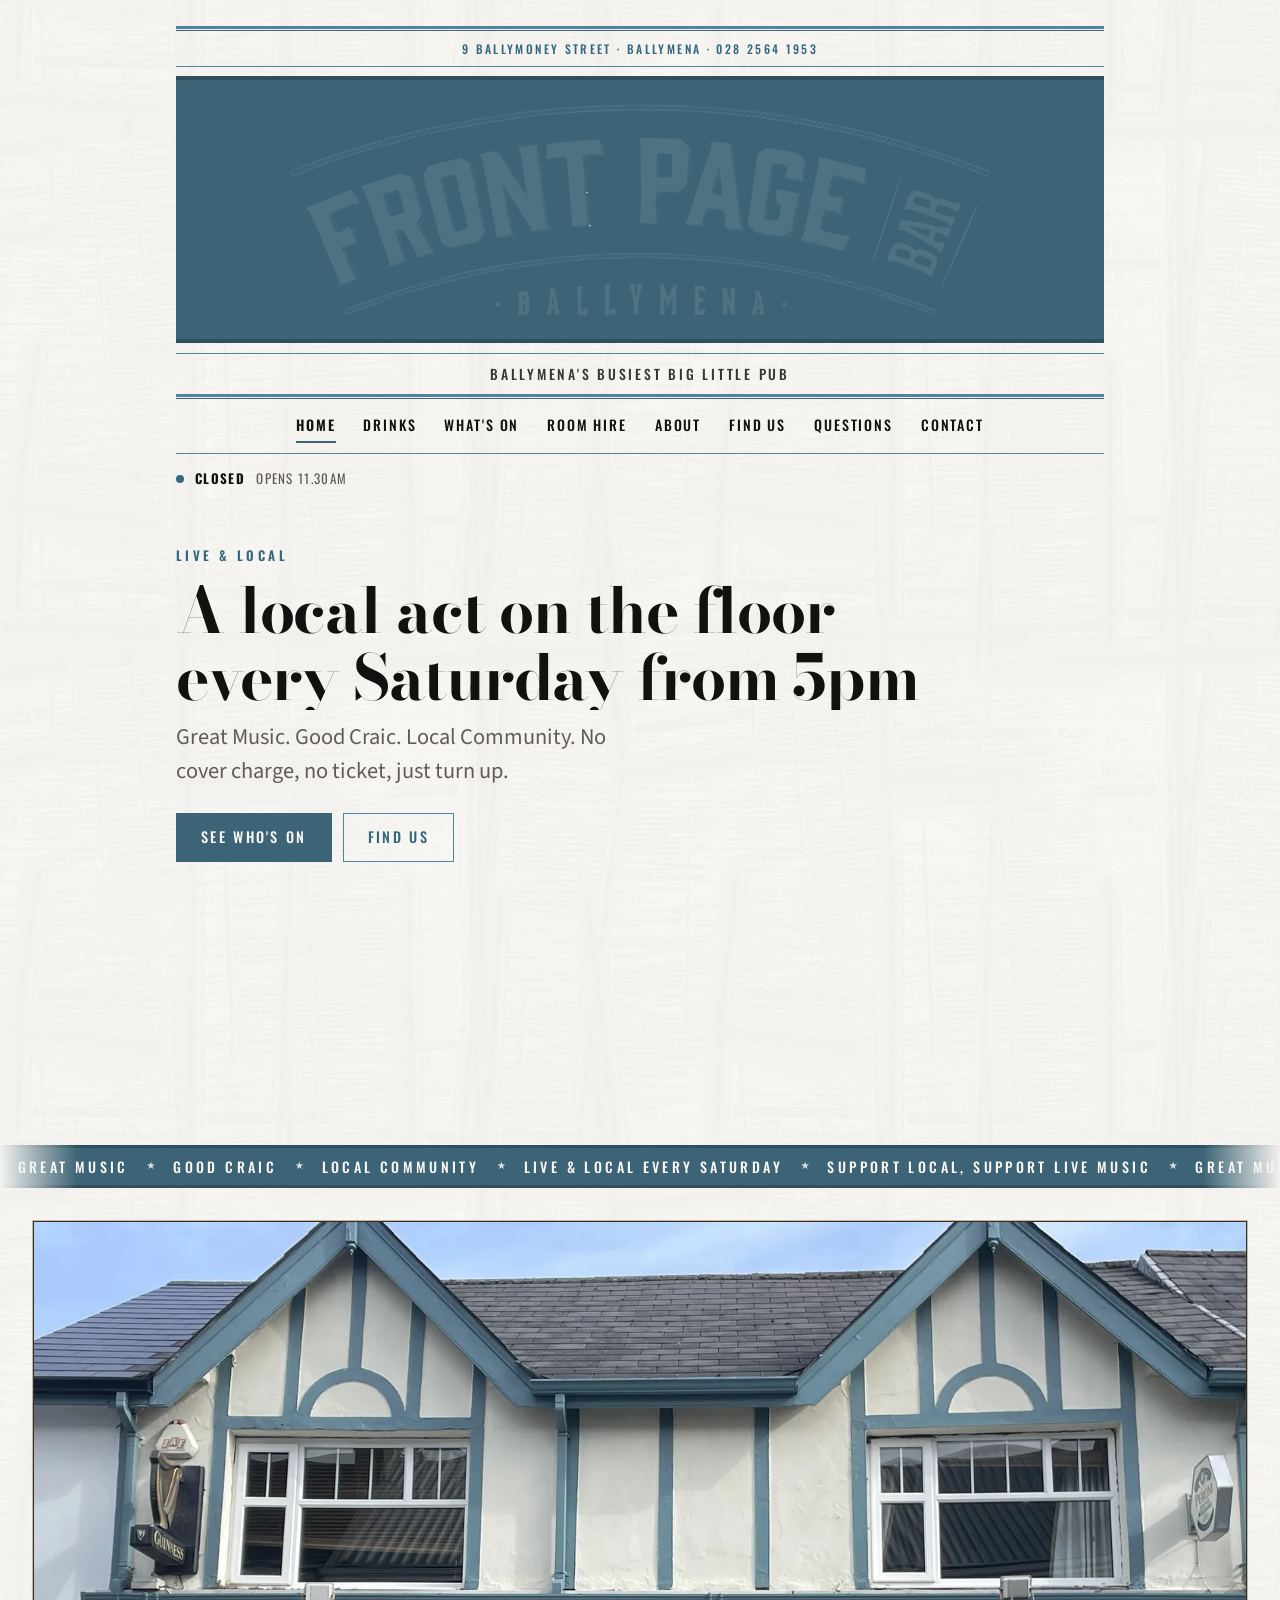
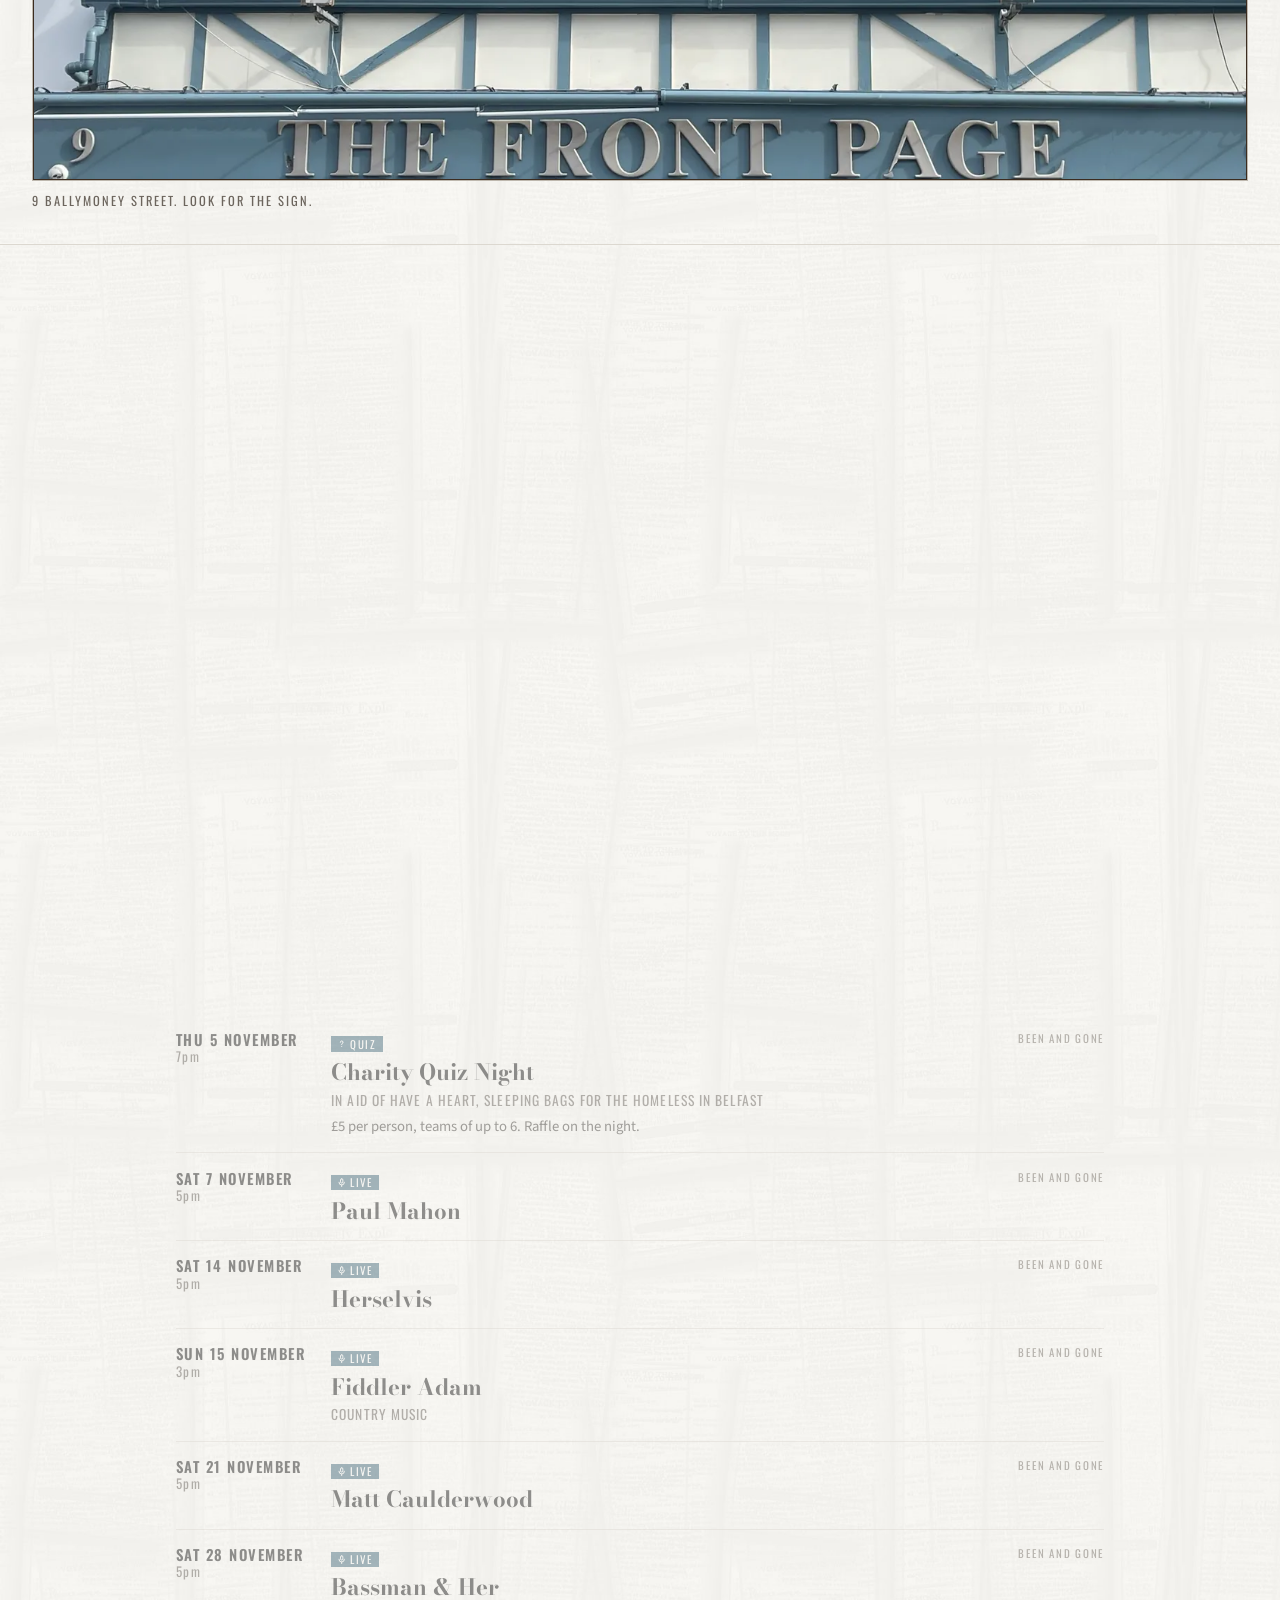
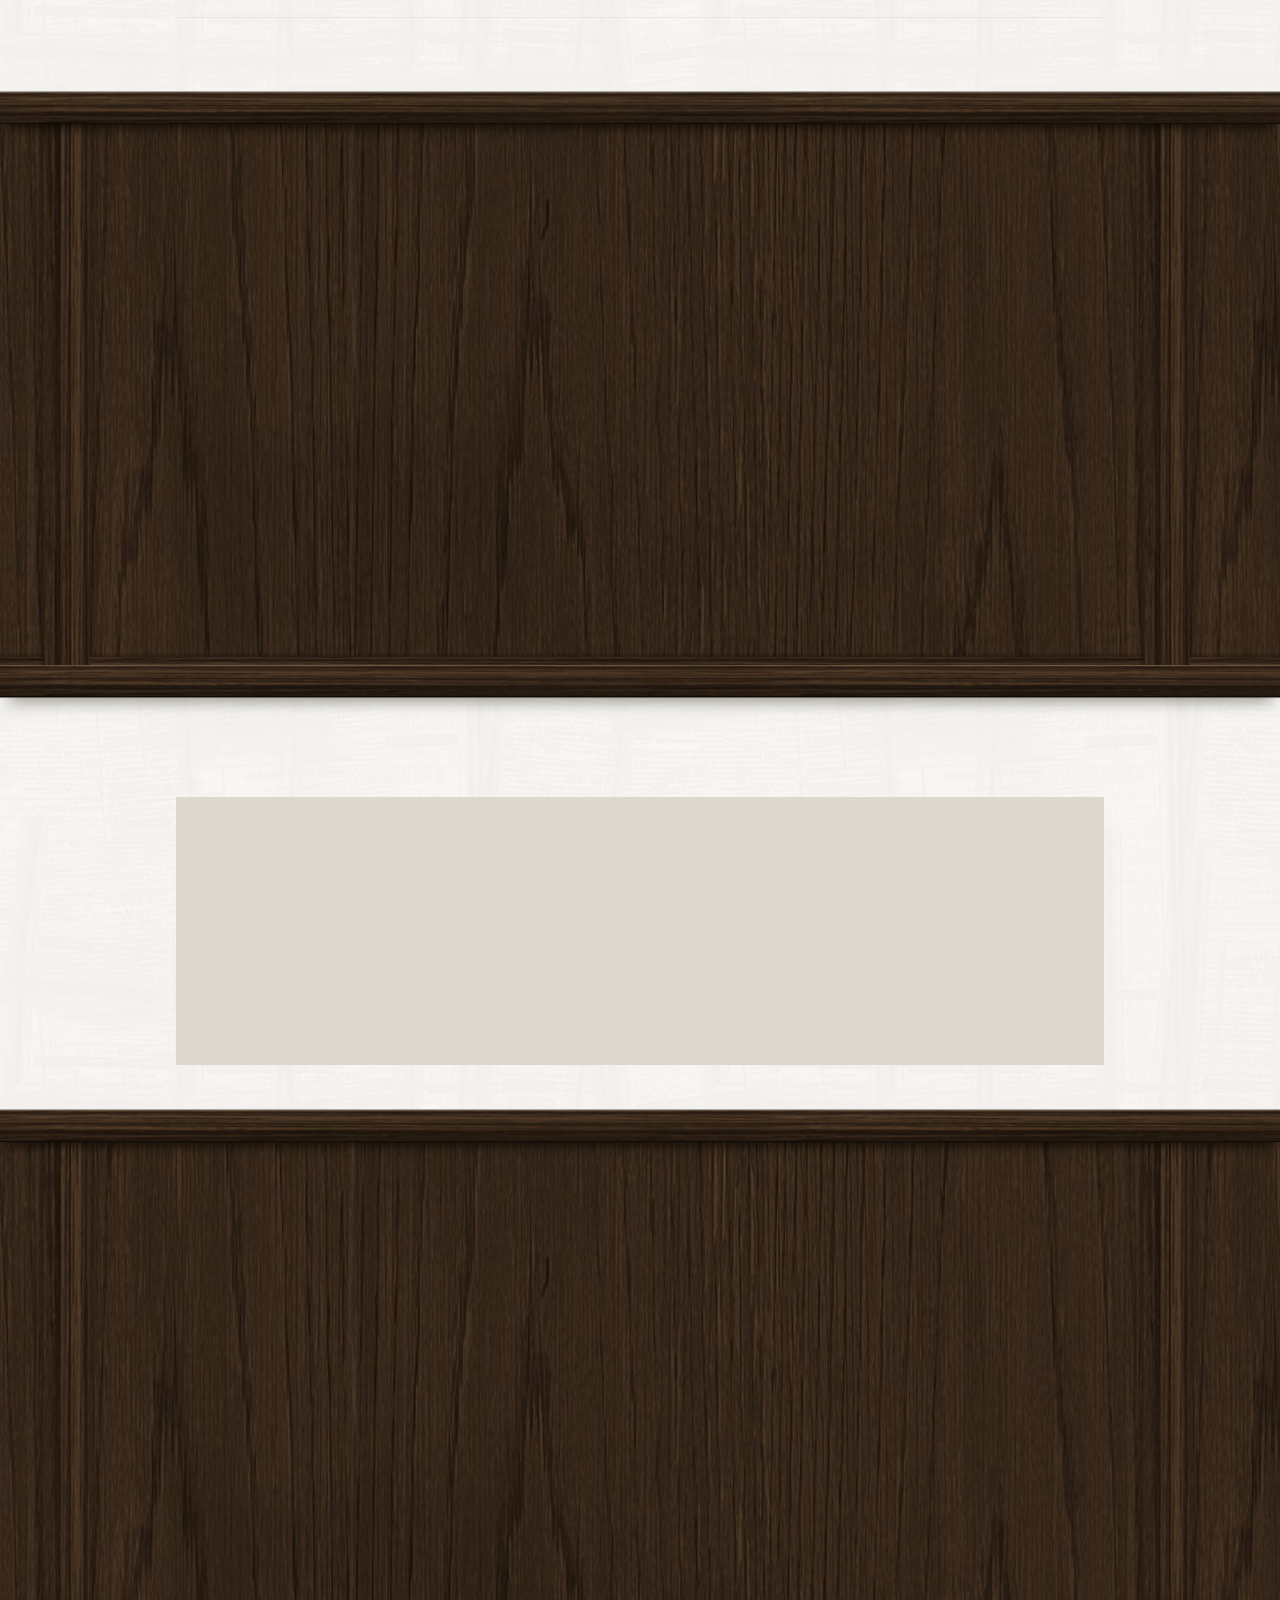
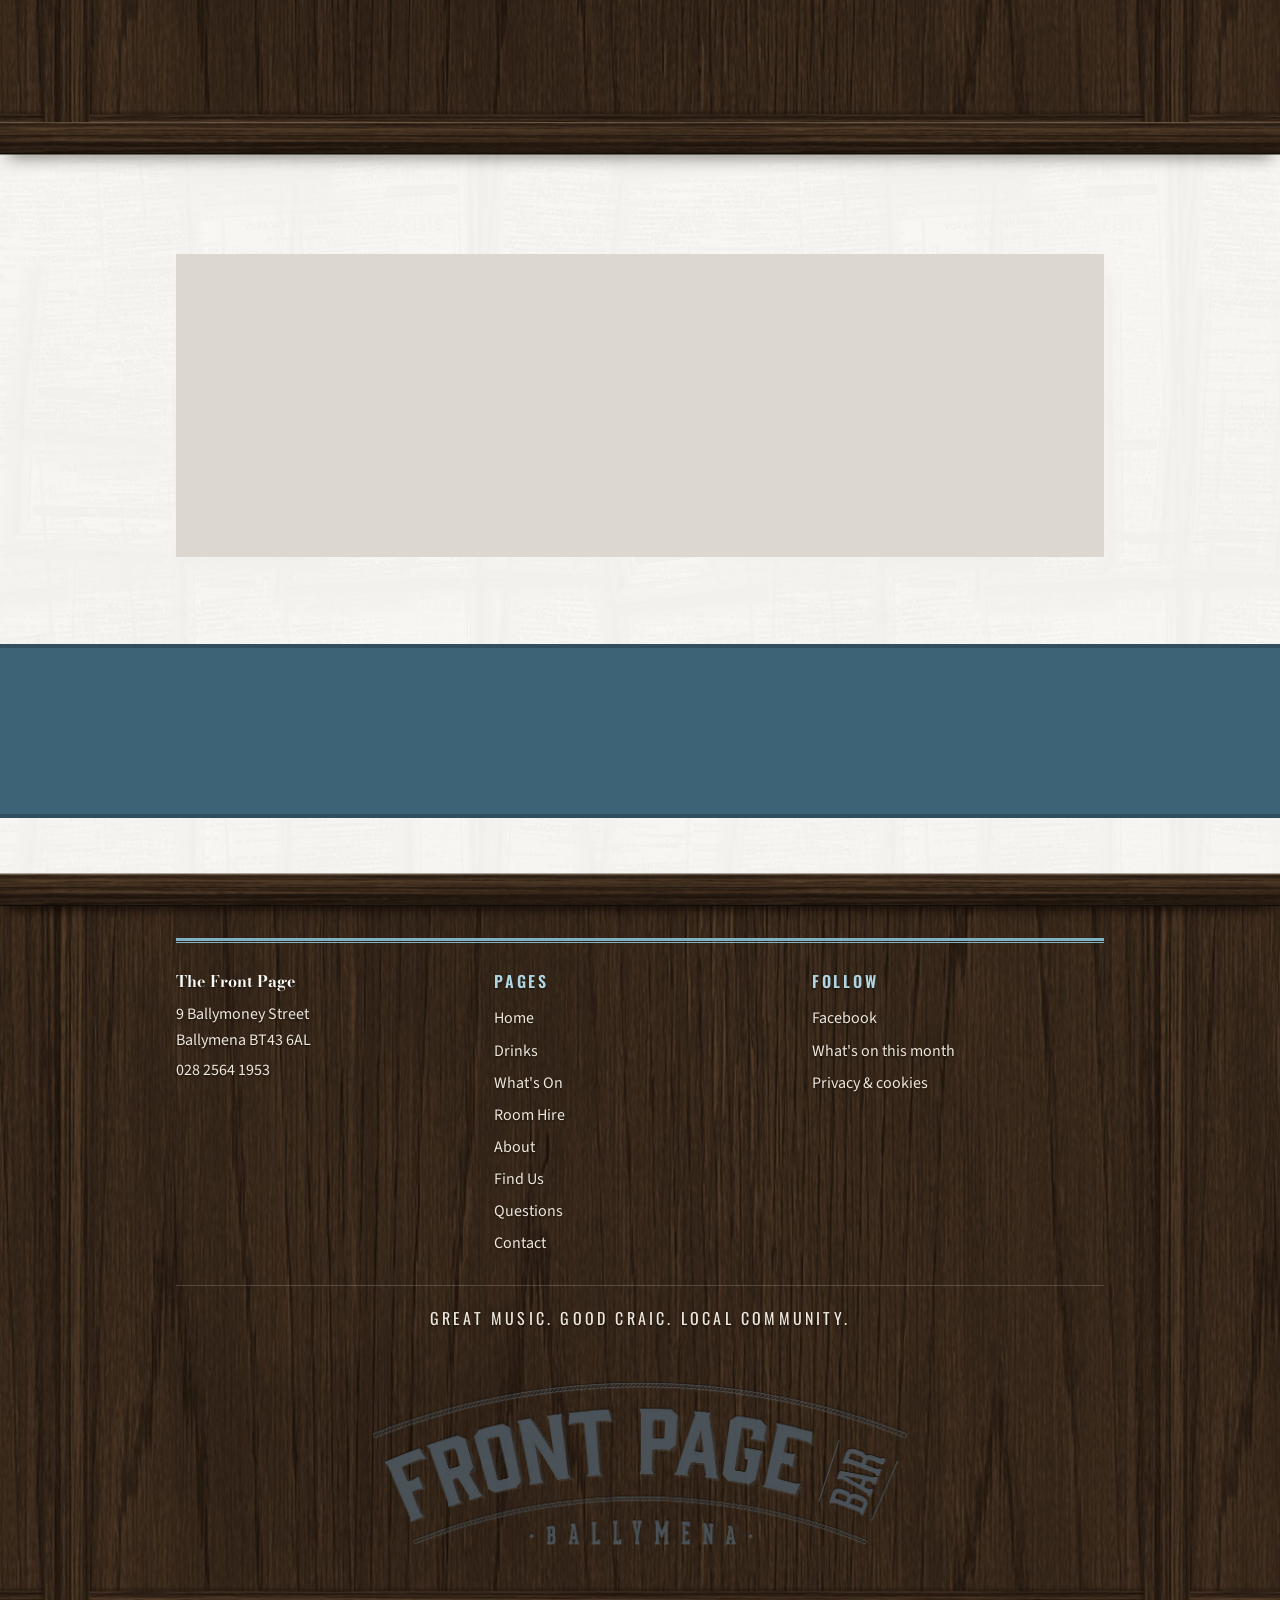
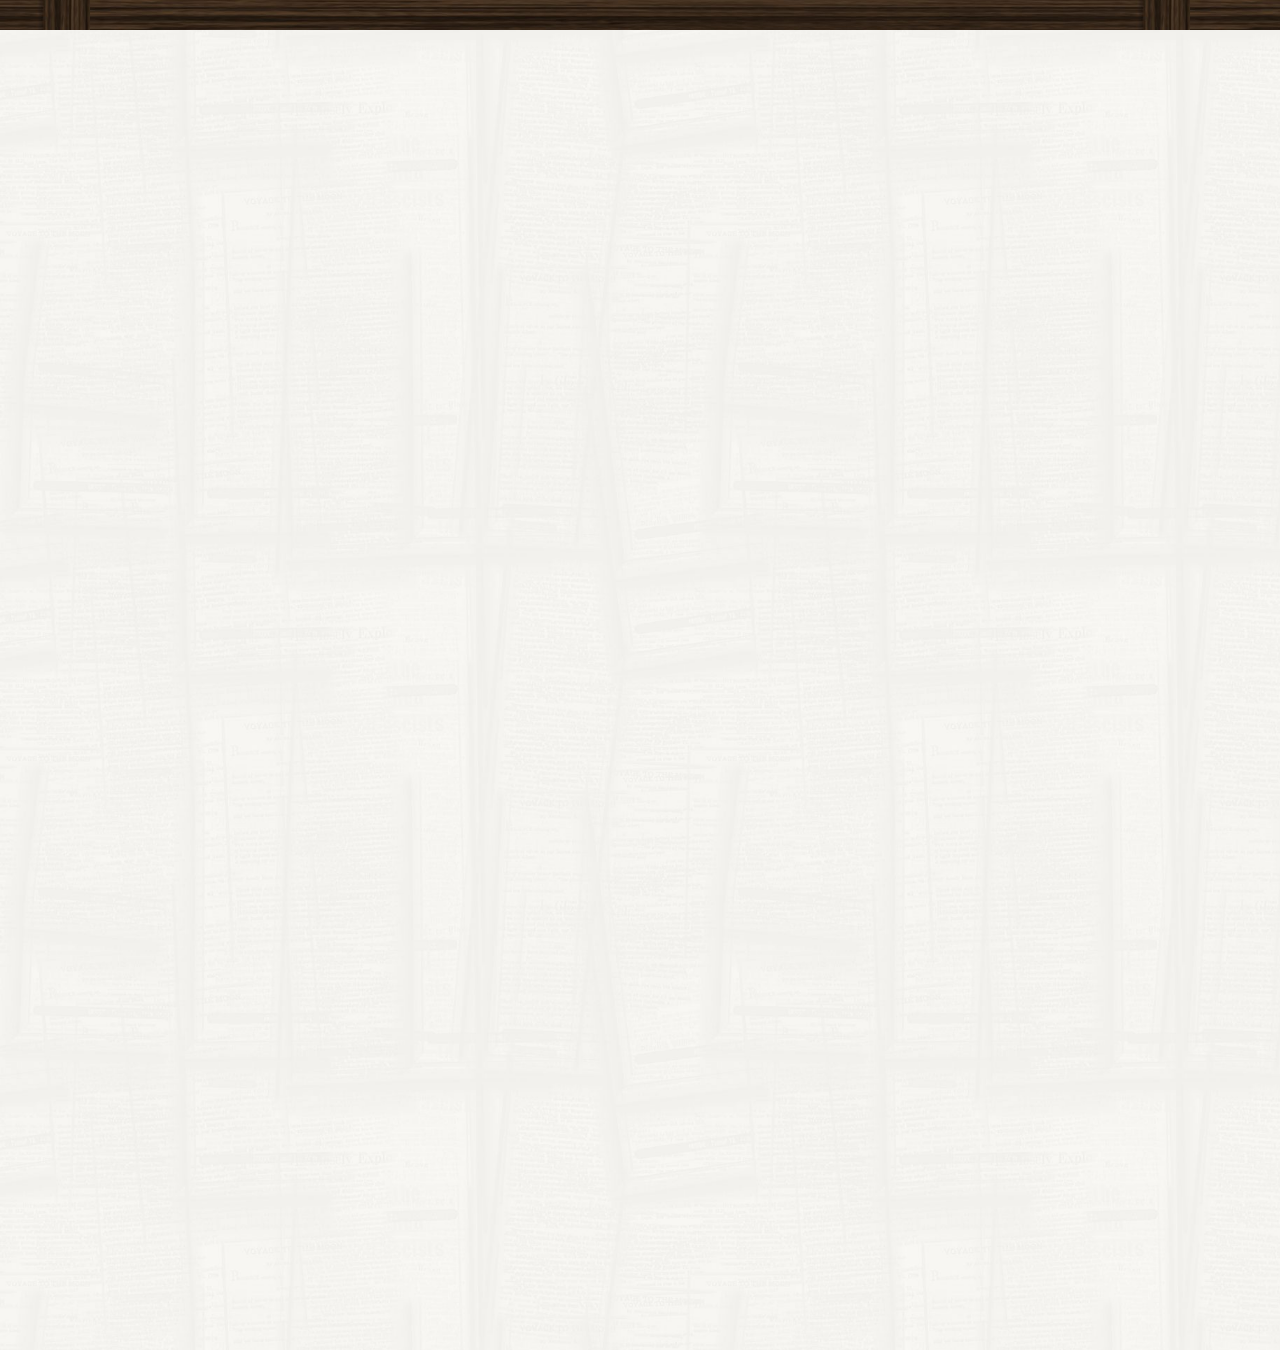
==== commit d4e0ab91: "Use the bar's own Facebook video for Fiddler Adam Michael chose the video from the bar's Facebook pa" ====
--- a/index.html
+++ b/index.html
@@ -21,7 +21,7 @@
 <link rel="preconnect" href="https://fonts.googleapis.com">
 <link rel="preconnect" href="https://fonts.gstatic.com" crossorigin>
 <link rel="stylesheet" href="https://fonts.googleapis.com/css2?family=Bodoni+Moda:opsz,wght@6..96,600;6..96,700;6..96,900&family=Oswald:wght@400;500;600&family=Source+Sans+3:ital,wght@0,400;0,600;1,400&display=swap">
-<link rel="stylesheet" href="assets/css/site.css?v=5923c9c4">
+<link rel="stylesheet" href="assets/css/site.css?v=8496f734">
 <script>(function(){var d=document.documentElement;try{var n=performance.getEntriesByType&&performance.getEntriesByType("navigation")[0];var r=n?n.type==="reload":(performance.navigation&&performance.navigation.type===1);if(location.hash||(!r&&sessionStorage.getItem("fp-turned")==="1"))d.className+=" no-turn";else d.className+=" fp-intro";}catch(e){}})();</script>
 <script type="application/ld+json">{"@context":"https://schema.org","@type":"BarOrPub","@id":"https://thefrontpagebar.com/#pub","name":"The Front Page Bar","description":"A town centre pub in Ballymena with live local music every Saturday, named after the newspaper office that once stood next door.","url":"https://thefrontpagebar.com/","telephone":"+442825641953","address":{"@type":"PostalAddress","streetAddress":"9 Ballymoney Street","addressLocality":"Ballymena","addressRegion":"County Antrim","postalCode":"BT43 6AL","addressCountry":"GB"},"sameAs":["https://www.facebook.com/people/Front-Page-Bar-Ballymena/61566848323010/"],"servesCuisine":[],"geo":{"@type":"GeoCoordinates","latitude":"54.86465","longitude":"-6.27619"},"openingHoursSpecification":[{"@type":"OpeningHoursSpecification","dayOfWeek":"https://schema.org/Monday","opens":"11:30","closes":"00:00"},{"@type":"OpeningHoursSpecification","dayOfWeek":"https://schema.org/Tuesday","opens":"11:30","closes":"00:00"},{"@type":"OpeningHoursSpecification","dayOfWeek":"https://schema.org/Wednesday","opens":"11:30","closes":"00:00"},{"@type":"OpeningHoursSpecification","dayOfWeek":"https://schema.org/Thursday","opens":"11:30","closes":"00:00"},{"@type":"OpeningHoursSpecification","dayOfWeek":"https://schema.org/Friday","opens":"11:30","closes":"01:00"},{"@type":"OpeningHoursSpecification","dayOfWeek":"https://schema.org/Saturday","opens":"11:30","closes":"01:30"},{"@type":"OpeningHoursSpecification","dayOfWeek":"https://schema.org/Sunday","opens":"11:30","closes":"00:00"}]}</script><script type="application/ld+json">{"@context":"https://schema.org","@type":"WebSite","name":"The Front Page Bar","url":"https://thefrontpagebar.com/"}</script><script type="application/ld+json">{"@context":"https://schema.org","@type":"Event","name":"Charity Quiz Night in aid of Have a Heart, sleeping bags for the homeless in Belfast","startDate":"2026-11-05T19:00:00+00:00","eventStatus":"https://schema.org/EventScheduled","eventAttendanceMode":"https://schema.org/OfflineEventAttendanceMode","location":{"@type":"Place","name":"The Front Page Bar","address":{"@type":"PostalAddress","streetAddress":"9 Ballymoney Street","addressLocality":"Ballymena","postalCode":"BT43 6AL","addressCountry":"GB"}},"organizer":{"@type":"Organization","name":"The Front Page Bar","url":"https://thefrontpagebar.com/"},"isAccessibleForFree":false,"offers":{"@type":"Offer","price":"5.00","priceCurrency":"GBP","availability":"https://schema.org/InStock","url":"https://thefrontpagebar.com/whats-on.html"}}</script><script type="application/ld+json">{"@context":"https://schema.org","@type":"Event","name":"Paul Mahon","startDate":"2026-11-07T17:00:00+00:00","eventStatus":"https://schema.org/EventScheduled","eventAttendanceMode":"https://schema.org/OfflineEventAttendanceMode","location":{"@type":"Place","name":"The Front Page Bar","address":{"@type":"PostalAddress","streetAddress":"9 Ballymoney Street","addressLocality":"Ballymena","postalCode":"BT43 6AL","addressCountry":"GB"}},"organizer":{"@type":"Organization","name":"The Front Page Bar","url":"https://thefrontpagebar.com/"},"isAccessibleForFree":true,"offers":{"@type":"Offer","price":"0","priceCurrency":"GBP","availability":"https://schema.org/InStock","url":"https://thefrontpagebar.com/whats-on.html"}}</script><script type="application/ld+json">{"@context":"https://schema.org","@type":"Event","name":"Herselvis","startDate":"2026-11-14T17:00:00+00:00","eventStatus":"https://schema.org/EventScheduled","eventAttendanceMode":"https://schema.org/OfflineEventAttendanceMode","location":{"@type":"Place","name":"The Front Page Bar","address":{"@type":"PostalAddress","streetAddress":"9 Ballymoney Street","addressLocality":"Ballymena","postalCode":"BT43 6AL","addressCountry":"GB"}},"organizer":{"@type":"Organization","name":"The Front Page Bar","url":"https://thefrontpagebar.com/"},"isAccessibleForFree":true,"offers":{"@type":"Offer","price":"0","priceCurrency":"GBP","availability":"https://schema.org/InStock","url":"https://thefrontpagebar.com/whats-on.html"}}</script><script type="application/ld+json">{"@context":"https://schema.org","@type":"Event","name":"Fiddler Adam: Country music","startDate":"2026-11-15T15:00:00+00:00","eventStatus":"https://schema.org/EventScheduled","eventAttendanceMode":"https://schema.org/OfflineEventAttendanceMode","location":{"@type":"Place","name":"The Front Page Bar","address":{"@type":"PostalAddress","streetAddress":"9 Ballymoney Street","addressLocality":"Ballymena","postalCode":"BT43 6AL","addressCountry":"GB"}},"organizer":{"@type":"Organization","name":"The Front Page Bar","url":"https://thefrontpagebar.com/"},"isAccessibleForFree":true,"offers":{"@type":"Offer","price":"0","priceCurrency":"GBP","availability":"https://schema.org/InStock","url":"https://thefrontpagebar.com/whats-on.html"}}</script><script type="application/ld+json">{"@context":"https://schema.org","@type":"Event","name":"Matt Caulderwood","startDate":"2026-11-21T17:00:00+00:00","eventStatus":"https://schema.org/EventScheduled","eventAttendanceMode":"https://schema.org/OfflineEventAttendanceMode","location":{"@type":"Place","name":"The Front Page Bar","address":{"@type":"PostalAddress","streetAddress":"9 Ballymoney Street","addressLocality":"Ballymena","postalCode":"BT43 6AL","addressCountry":"GB"}},"organizer":{"@type":"Organization","name":"The Front Page Bar","url":"https://thefrontpagebar.com/"},"isAccessibleForFree":true,"offers":{"@type":"Offer","price":"0","priceCurrency":"GBP","availability":"https://schema.org/InStock","url":"https://thefrontpagebar.com/whats-on.html"}}</script><script type="application/ld+json">{"@context":"https://schema.org","@type":"Event","name":"Bassman & Her","startDate":"2026-11-28T17:00:00+00:00","eventStatus":"https://schema.org/EventScheduled","eventAttendanceMode":"https://schema.org/OfflineEventAttendanceMode","location":{"@type":"Place","name":"The Front Page Bar","address":{"@type":"PostalAddress","streetAddress":"9 Ballymoney Street","addressLocality":"Ballymena","postalCode":"BT43 6AL","addressCountry":"GB"}},"organizer":{"@type":"Organization","name":"The Front Page Bar","url":"https://thefrontpagebar.com/"},"isAccessibleForFree":true,"offers":{"@type":"Offer","price":"0","priceCurrency":"GBP","availability":"https://schema.org/InStock","url":"https://thefrontpagebar.com/whats-on.html"}}</script>
 </head>
@@ -101,14 +101,17 @@
 <section class="band">
   <div class="sheet">
     <div class="desk"><h2>November 2026</h2><i></i><em>Live &amp; Local</em></div>
-    <div class="box feature" data-until="2026-11-16">
+    <div class="box feature feature--tall" data-until="2026-11-16">
+      <div class="feature__words">
       <p class="feature__kick">Sunday 15 November, 3pm</p>
       <h3>Country music with Fiddler Adam</h3>
-      <p class="feature__text">Country favourites and bluegrass fiddle for a Sunday afternoon at The Front Page.</p><a class="feature__video" href="https://www.youtube.com/watch?v=mQWKZwqTFTc" target="_blank" rel="noopener" data-video="mQWKZwqTFTc" data-title="Fiddler Adam on stage at Harvey's Point" aria-label="Play the video: Fiddler Adam on stage at Harvey's Point">
-        <picture><source srcset="assets/img/fiddler-adam.webp" type="image/webp"><img src="assets/img/fiddler-adam.jpg" alt="" width="960" height="540" loading="lazy"></picture>
+      <p class="feature__text">Country favourites and bluegrass fiddle for a Sunday afternoon at The Front Page.</p>
+      </div>
+      <div class="feature__media"><a class="feature__video" href="https://www.facebook.com/61566848323010/videos/1778435876046169/" target="_blank" rel="noopener" data-video="https://www.facebook.com/plugins/video.php?href=https%3A%2F%2Fwww.facebook.com%2F61566848323010%2Fvideos%2F1778435876046169%2F&amp;show_text=false" data-title="Fiddler Adam at The Front Page" aria-label="Play the video from Facebook: Fiddler Adam at The Front Page">
+        <picture><source srcset="assets/img/fiddler-adam-front-page.webp" type="image/webp"><img src="assets/img/fiddler-adam-front-page.jpg" alt="" width="540" height="960" loading="lazy"></picture>
         <span class="feature__play" aria-hidden="true"></span>
       </a>
-      <p class="feature__cap">Fiddler Adam on stage at Harvey's Point</p>
+      <p class="feature__cap">Fiddler Adam at The Front Page. Plays from Facebook, or <a href="https://www.facebook.com/61566848323010/videos/1778435876046169/" target="_blank" rel="noopener">watch it there</a>.</p></div>
     </div>
     <div class="bills__head" aria-hidden="true"><span>Date &amp; Time</span><span>Who's On</span><span>Status</span></div><ul class="bills"><li class="bill" data-date="2026-11-05" data-time="19:00">
   <span class="bill__when"><b>Thu 5 November</b><i>7pm</i></span>
@@ -272,7 +275,8 @@
   </div>
   <div class="foot__plate"><picture><source type="image/webp" srcset="assets/img/logo-foot.webp?v=59cd662a"><img class="flogo" src="assets/img/logo-foot.png?v=d2682064" width="1100" height="345" alt="" loading="lazy"></picture></div>
 </footer>
-<script>window.FP_HOURS={"Mon":["11:30","00:00"],"Tue":["11:30","00:00"],"Wed":["11:30","00:00"],"Thu":["11:30","00:00"],"Fri":["11:30","01:00"],"Sat":["11:30","01:30"],"Sun":["11:30","00:00"]}</script><script src="assets/js/site.js?v=a0855b0b" defer></script>
-
+<script>window.FP_HOURS={"Mon":["11:30","00:00"],"Tue":["11:30","00:00"],"Wed":["11:30","00:00"],"Thu":["11:30","00:00"],"Fri":["11:30","01:00"],"Sat":["11:30","01:30"],"Sun":["11:30","00:00"]}</script><script src="assets/js/site.js?v=8ec5e561" defer></script>
+
+<script type='module' src='https://static.cloudflareinsights.com/beacon.min.js' data-cf-beacon='{"token": "9929ddf8ff244805845c6932d4a46be1"}'></script>
 </body>
 </html>
--- a/assets/css/site.css
+++ b/assets/css/site.css
@@ -1375,9 +1375,10 @@
 /* One act rather than several: a line about it and a video, which is a picture
    and a play button until somebody taps it (see site.js). */
 .box p.feature__text{margin:.7rem 0 0}
-.feature__video,.feature__player{display:block;width:100%;aspect-ratio:16/9;margin-top:1rem;background:#000;
+.feature__video,.feature__player{display:block;width:100%;aspect-ratio:16/9;background:#000;
   border:1px solid var(--rule-2)}
-.feature__player{border-color:transparent}
+.feature__media{position:relative;margin-top:1rem}
+.feature__player{position:absolute;left:0;top:0;background:none;border-color:transparent}
 .feature__video{position:relative;overflow:hidden}
 .feature__video img{display:block;width:100%;height:100%;object-fit:cover}
 .feature__play{position:absolute;left:50%;top:50%;width:4.4rem;height:4.4rem;margin:-2.2rem 0 0 -2.2rem;
@@ -1387,6 +1388,20 @@
 .feature__video:hover .feature__play{background:var(--teal)}
 .box p.feature__cap{margin:.5rem 0 0;font-size:.9rem;line-height:1.35}
 .look-oak .feature__video{border-color:var(--oak)}
+.feature__video.is-loading .feature__play{border-color:rgba(255,255,255,.3);border-top-color:#fff;
+  background:rgba(0,0,0,.45);animation:feature-spin 1s linear infinite}
+.feature__video.is-loading .feature__play::after{display:none}
+@keyframes feature-spin{to{transform:rotate(360deg)}}
+@media (prefers-reduced-motion:reduce){.feature__video.is-loading .feature__play{animation:none}}
+
+/* Filmed on a phone, so taller than wide: under the words on a phone, centred and
+   short enough to leave the page around it, and beside the words on a wider screen. */
+.feature--tall .feature__video,.feature--tall .feature__player{aspect-ratio:9/16}
+.feature--tall .feature__media{width:min(100%,17rem);margin-inline:auto}
+@media (min-width:44rem){
+  .feature--tall{display:grid;grid-template-columns:minmax(0,1fr) 17rem;column-gap:2rem;align-items:center}
+  .feature--tall .feature__media{width:auto;margin:0}
+}
 
 /* --- a seasonal line on the lounge card (Christmas bookings) --------------- */
 .box p.lounge__season{margin:0 0 1rem;padding:.65rem .85rem;border-radius:10px;background:#A3271C;color:#FFF8EE;
